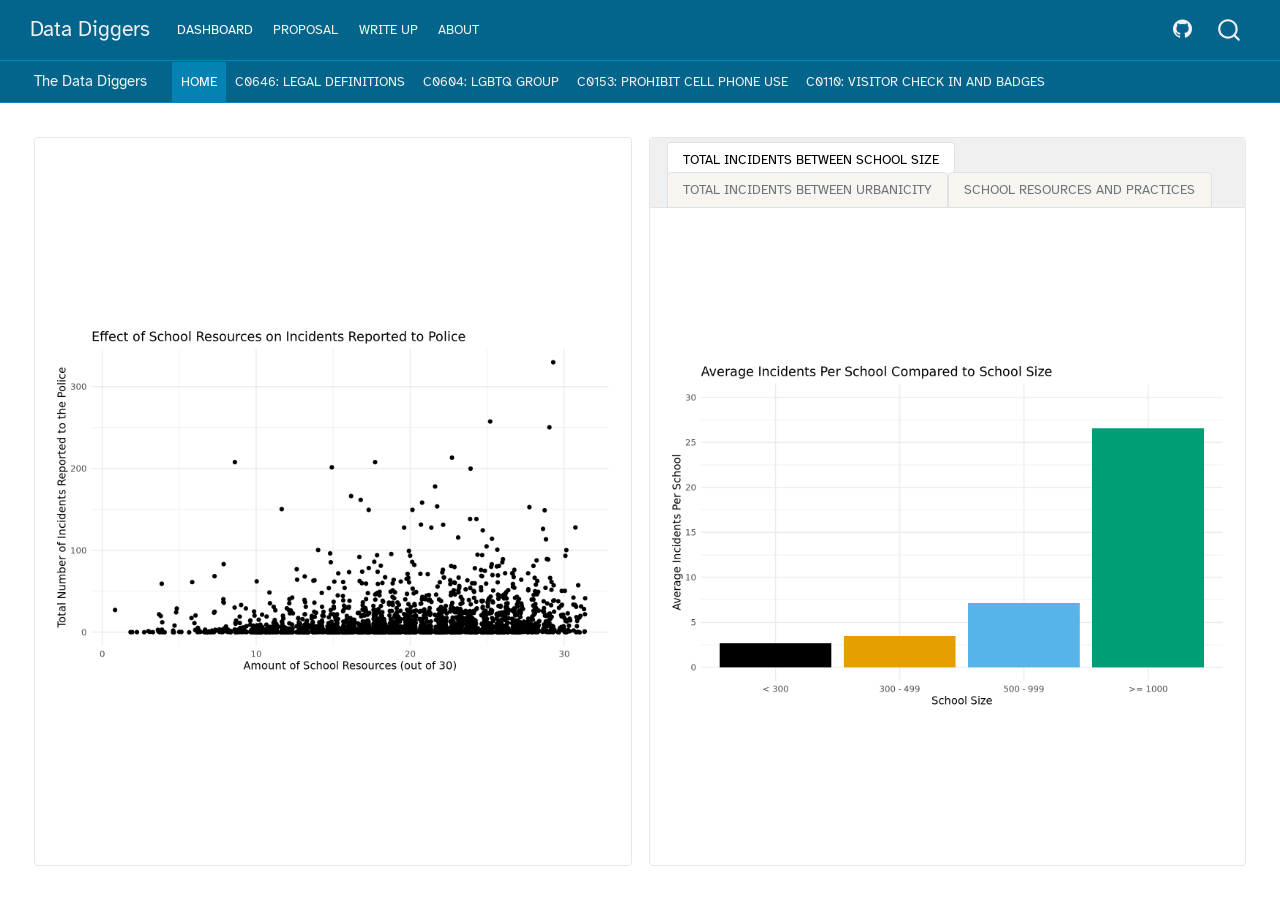
==== docs/index.html @ dee7648b "fixed the order of the colors in the urbanicity plots" ====
<!DOCTYPE html>
<html xmlns="http://www.w3.org/1999/xhtml" lang="en" xml:lang="en"><head>

<meta charset="utf-8">
<meta name="generator" content="quarto-1.4.514">

<meta name="viewport" content="width=device-width, initial-scale=1.0, user-scalable=yes">

<meta name="author" content="The Data Diggers">

<title>Data Diggers</title>
<style>
code{white-space: pre-wrap;}
span.smallcaps{font-variant: small-caps;}
div.columns{display: flex; gap: min(4vw, 1.5em);}
div.column{flex: auto; overflow-x: auto;}
div.hanging-indent{margin-left: 1.5em; text-indent: -1.5em;}
ul.task-list{list-style: none;}
ul.task-list li input[type="checkbox"] {
  width: 0.8em;
  margin: 0 0.8em 0.2em -1em; /* quarto-specific, see https://github.com/quarto-dev/quarto-cli/issues/4556 */ 
  vertical-align: middle;
}
</style>


<script src="site_libs/quarto-nav/quarto-nav.js"></script>
<script src="site_libs/quarto-nav/headroom.min.js"></script>
<script src="site_libs/clipboard/clipboard.min.js"></script>
<script src="site_libs/quarto-search/autocomplete.umd.js"></script>
<script src="site_libs/quarto-search/fuse.min.js"></script>
<script src="site_libs/quarto-search/quarto-search.js"></script>
<meta name="quarto:offset" content="./">
<script src="site_libs/quarto-html/quarto.js"></script>
<script src="site_libs/quarto-html/popper.min.js"></script>
<script src="site_libs/quarto-html/tippy.umd.min.js"></script>
<script src="site_libs/quarto-html/anchor.min.js"></script>
<link href="site_libs/quarto-html/tippy.css" rel="stylesheet">
<link href="site_libs/quarto-html/quarto-syntax-highlighting.css" rel="stylesheet" id="quarto-text-highlighting-styles">
<script src="site_libs/bootstrap/bootstrap.min.js"></script>
<link href="site_libs/bootstrap/bootstrap-icons.css" rel="stylesheet">
<link href="site_libs/bootstrap/bootstrap.min.css" rel="stylesheet" id="quarto-bootstrap" data-mode="light">
<script src="site_libs/quarto-dashboard/quarto-dashboard.js"></script>
<script src="site_libs/quarto-dashboard/stickythead.js"></script>
<script src="site_libs/quarto-dashboard/datatables.min.js" kdttablesentinel="true"></script>
<script src="site_libs/quarto-dashboard/pdfmake.min.js" kdttablesentinel="true"></script>
<script src="site_libs/quarto-dashboard/vfs_fonts.js" kdttablesentinel="true"></script>
<script src="site_libs/quarto-dashboard/web-components.js" type="module"></script>
<script src="site_libs/quarto-dashboard/components.js"></script>
<link href="site_libs/quarto-dashboard/datatables.min.css" rel="stylesheet" kdttablesentinel="true">
<script id="quarto-search-options" type="application/json">{
  "location": "navbar",
  "copy-button": false,
  "collapse-after": 3,
  "panel-placement": "end",
  "type": "overlay",
  "limit": 50,
  "keyboard-shortcut": [
    "f",
    "/",
    "s"
  ],
  "show-item-context": false,
  "language": {
    "search-no-results-text": "No results",
    "search-matching-documents-text": "matching documents",
    "search-copy-link-title": "Copy link to search",
    "search-hide-matches-text": "Hide additional matches",
    "search-more-match-text": "more match in this document",
    "search-more-matches-text": "more matches in this document",
    "search-clear-button-title": "Clear",
    "search-detached-cancel-button-title": "Cancel",
    "search-submit-button-title": "Submit",
    "search-label": "Search"
  }
}</script>
<script src="site_libs/htmlwidgets-1.6.3/htmlwidgets.js"></script>
<script src="site_libs/plotly-binding-4.10.3/plotly.js"></script>
<script src="site_libs/typedarray-0.1/typedarray.min.js"></script>
<script src="site_libs/jquery-3.5.1/jquery.min.js"></script>
<link href="site_libs/crosstalk-1.2.1/css/crosstalk.min.css" rel="stylesheet">
<script src="site_libs/crosstalk-1.2.1/js/crosstalk.min.js"></script>
<link href="site_libs/plotly-htmlwidgets-css-2.11.1/plotly-htmlwidgets.css" rel="stylesheet">
<script src="site_libs/plotly-main-2.11.1/plotly-latest.min.js"></script>


</head>

<body class="quarto-dashboard nav-fixed dashboard-fill fullcontent">


<div id="quarto-search-results"></div>
  <header id="quarto-header" class="headroom fixed-top">
    <nav class="navbar navbar-expand-lg " data-bs-theme="dark">
      <div class="navbar-container container-fluid">
      <div class="navbar-brand-container mx-auto">
    <a class="navbar-brand" href="./index.html">
    <span class="navbar-title">Data Diggers</span>
    </a>
  </div>
            <div id="quarto-search" class="" title="Search"></div>
          <button class="navbar-toggler" type="button" data-bs-toggle="collapse" data-bs-target="#navbarCollapse" aria-controls="navbarCollapse" aria-expanded="false" aria-label="Toggle navigation" onclick="if (window.quartoToggleHeadroom) { window.quartoToggleHeadroom(); }">
  <span class="navbar-toggler-icon"></span>
</button>
          <div class="collapse navbar-collapse" id="navbarCollapse">
            <ul class="navbar-nav navbar-nav-scroll me-auto">
  <li class="nav-item">
    <a class="nav-link active" href="./index.html" aria-current="page"> 
<span class="menu-text">Dashboard</span></a>
  </li>  
  <li class="nav-item">
    <a class="nav-link" href="./proposal.html"> 
<span class="menu-text">Proposal</span></a>
  </li>  
  <li class="nav-item">
    <a class="nav-link" href="./project.html"> 
<span class="menu-text">Write Up</span></a>
  </li>  
  <li class="nav-item">
    <a class="nav-link" href="./about.html"> 
<span class="menu-text">About</span></a>
  </li>  
</ul>
            <ul class="navbar-nav navbar-nav-scroll ms-auto">
  <li class="nav-item compact">
    <a class="nav-link" href="https://github.com/sta113-f23/project-2-data-diggers"> <i class="bi bi-github" role="img">
</i> 
<span class="menu-text"></span></a>
  </li>  
</ul>
          </div> <!-- /navcollapse -->
          <div class="quarto-navbar-tools">
</div>
      </div> <!-- /container-fluid -->
    </nav>
<header id="quarto-dashboard-header">
<nav class="navbar navbar-expand-md slim" data-bs-theme="dark">
  <div class="navbar-container container-fluid">
    <button class="navbar-toggler" type="button" data-bs-toggle="collapse" data-bs-target="#dashboard-collapse" aria-controls="dashboard-collapse" aria-expanded="false" aria-label="Toggle navigation">
      <span class="navbar-toggler-icon"></span>
    </button>    


    <div class="navbar-brand-container">       

      <div class="navbar-title">
        
        
        <div class="navbar-author">The Data Diggers</div>
      </div>
    </div>
<div id="dashboard-collapse" class="navbar-collapse collapse"><ul class="navbar-nav navbar-nav-scroll me-auto" role="tablist"><li class="nav-item" role="presentation"><a id="tab-home" class="nav-link active" data-bs-toggle="tab" role="tab" data-bs-target="#home" data-scrolling="false" href="#home" aria-controls="home" aria-selected="true"><span class="nav-link-text">Home</span></a></li><li class="nav-item" role="presentation"><a id="tab-c0646-legal-definitions" class="nav-link" data-bs-toggle="tab" role="tab" data-bs-target="#c0646-legal-definitions" data-scrolling="false" href="#c0646-legal-definitions" aria-controls="c0646-legal-definitions" aria-selected="false"><span class="nav-link-text">C0646: Legal Definitions</span></a></li><li class="nav-item" role="presentation"><a id="tab-c0604-lgbtq-group" class="nav-link" data-bs-toggle="tab" role="tab" data-bs-target="#c0604-lgbtq-group" data-scrolling="false" href="#c0604-lgbtq-group" aria-controls="c0604-lgbtq-group" aria-selected="false"><span class="nav-link-text">C0604: LGBTQ Group</span></a></li><li class="nav-item" role="presentation"><a id="tab-c0153-prohibit-cell-phone-use" class="nav-link" data-bs-toggle="tab" role="tab" data-bs-target="#c0153-prohibit-cell-phone-use" data-scrolling="false" href="#c0153-prohibit-cell-phone-use" aria-controls="c0153-prohibit-cell-phone-use" aria-selected="false"><span class="nav-link-text">C0153: Prohibit Cell Phone Use</span></a></li><li class="nav-item" role="presentation"><a id="tab-c0110-visitor-check-in-and-badges" class="nav-link" data-bs-toggle="tab" role="tab" data-bs-target="#c0110-visitor-check-in-and-badges" data-scrolling="false" href="#c0110-visitor-check-in-and-badges" aria-controls="c0110-visitor-check-in-and-badges" aria-selected="false"><span class="nav-link-text">C0110: Visitor Check in and Badges</span></a></li></ul></div></div>
</nav>
</header></header>
<!-- content -->
<div id="quarto-content" class="quarto-container page-layout-custom page-navbar quarto-dashboard-content bslib-gap-spacing html-fill-container bslib-page-fill quarto-dashboard-pages">
<!-- sidebar -->
<!-- margin-sidebar -->
<!-- main -->

<div class="bslib-grid-item html-fill-item tab-content bslib-grid" data-layout="fill" style="display: grid; grid-template-columns: minmax(3em, 1fr);
grid-auto-rows: minmax(0, 1fr);">
<div id="home" class="dashboard-page tab-pane show active html-fill-item html-fill-container" data-orientation="columns" aria-labelledby="tab-home">
<div class="html-fill-item html-fill-container bslib-grid" style="display: grid; grid-template-columns: minmax(3em, 1fr) minmax(3em, 1fr);
grid-auto-rows: minmax(0, 1fr);">
<div class="html-fill-item html-fill-container bslib-grid" style="display: grid; grid-template-rows: minmax(3em, 1fr); grid-auto-columns: minmax(0, 1fr);">
<div class="card cell html-fill-item html-fill-container bslib-card" data-bslib-card-init="" data-require-bs-caller="card()" data-full-screen="false">
<div class="card-body html-fill-item html-fill-container">
<div class="cell-output-display html-fill-item html-fill-container">
<img src="index_files/figure-html/scatter plot resources v. incidents all schools-1.png" class="img-fluid quarto-dashboard-img-contain" alt="The graph is a jittered scatter plot titled, “Effect of School Resources on Incidents Reported to Police.” The x axis is “Amount of School Resources (out of 30)” and the y axis is “Total Number of Incidents Reported to the Police.” The x-axis ranges from 0 to a little above 30, and the y axis ranges from 0 to about 350. The points are clustered close to the x axis, with most of the points being below 100 incidents reported to police, though there are some outliers above this line. Most notably, there is one point located at 29 resources and 325 incidents reported to police. There are also more points clustered between 10 and 30 school resources compared to below 10 and over 30 (the points above 30 are due to the degree of variability that results from jittering the points). There appears to be a slight positive trend, with incidents reported to police increasing as amount of school resources increases, though it is very slight and difficult to discern. The shape of the distribution is a very slight left skew.">
</div>
</div>
<bslib-tooltip placement="auto" bsoptions="[]" data-require-bs-version="5" data-require-bs-caller="tooltip()">
    <template>Expand</template>
    <span class="bslib-full-screen-enter badge rounded-pill">
        <svg xmlns="http://www.w3.org/2000/svg" viewbox="0 0 24 24" style="height:1em;width:1em;" aria-hidden="true" role="img"><path d="M20 5C20 4.4 19.6 4 19 4H13C12.4 4 12 3.6 12 3C12 2.4 12.4 2 13 2H21C21.6 2 22 2.4 22 3V11C22 11.6 21.6 12 21 12C20.4 12 20 11.6 20 11V5ZM4 19C4 19.6 4.4 20 5 20H11C11.6 20 12 20.4 12 21C12 21.6 11.6 22 11 22H3C2.4 22 2 21.6 2 21V13C2 12.4 2.4 12 3 12C3.6 12 4 12.4 4 13V19Z"></path></svg>
    </span>
</bslib-tooltip><script data-bslib-card-init="">bslib.Card.initializeAllCards();</script></div>
</div><div class="card tabset html-fill-item html-fill-container bslib-card" data-bslib-card-init="" data-require-bs-caller="card()" data-full-screen="false">
<div class="card-header dashboard-card-no-title bslib-navs-card-title">

<ul class="nav nav-tabs card-header-tabs" role="tablist" data-tabsetid="card-tabset-2"><li class="nav-item" role="presentation"><a href="#card-tabset-2-1" role="tab" data-toggle="tab" data-bs-toggle="tab" data-value="Total Incidents Between School Size" aria-selected="true" class="nav-link active">Total Incidents Between School Size</a></li><li class="nav-item" role="presentation"><a href="#card-tabset-2-2" role="tab" data-toggle="tab" data-bs-toggle="tab" data-value="Total Incidents Between Urbanicity" aria-selected="false" class="nav-link">Total Incidents Between Urbanicity</a></li><li class="nav-item" role="presentation"><a href="#card-tabset-2-3" role="tab" data-toggle="tab" data-bs-toggle="tab" data-value="School Resources and Practices" aria-selected="false" class="nav-link">School Resources and Practices</a></li></ul></div>



<div class="tab-content html-fill-item html-fill-container" data-tabset-id="card-tabset-2"><div class="tab-pane active show html-fill-item html-fill-container" role="tabpanel" id="card-tabset-2-1"><div class="card-body html-fill-item html-fill-container" data-title="Total Incidents Between School Size">
<div class="cell-output-display html-fill-item html-fill-container">
<img src="index_files/figure-html/Bar-graph-comparing-incidents-to-school-size-1.png" class="img-fluid quarto-dashboard-img-contain" alt="This graph is a bar plot titled &quot;Average Incidents Per School Compared to School Size&quot;. The x axis is &quot;School Size&quot; with four categories, each with their own bar: &quot;less than 300,&quot; &quot;300 - 499,&quot; &quot;500 - 999,&quot; and &quot;greater than or equal to 1000.&quot; The y axis is &quot;Average Incidents Per School,&quot; ranging from 0 to about 30. The furthest-left bar, the &quot;less than 300&quot; bar, is solid from 0 to about 2.5. The second bar from the left, the &quot;300 - 499&quot; bar, is solid from 0 to about 3. The third bar from the left, the &quot;500 - 999&quot; bar, is solid from 0 to about 7. The furthest-right bar, the &quot;greater than or equal to 1000&quot; bar is solid from 0 to about 27.">
</div>
</div></div><div class="tab-pane html-fill-item html-fill-container" role="tabpanel" id="card-tabset-2-2"><div class="card-body html-fill-item html-fill-container" data-title="Total Incidents Between Urbanicity">
<div class="cell-output-display html-fill-item html-fill-container">
<img src="index_files/figure-html/Bar-graph-comparing-incidents-to-urbanicity-1.png" class="img-fluid quarto-dashboard-img-contain" alt="This graph is a bar plot titled &quot;Average Incidents Per School Compared to School Urbanicity&quot;. The x axis is &quot;School Urbanicity&quot; with four categories, each with their own bar: &quot;City,&quot; &quot;Suburban,&quot; &quot;Town,&quot; and &quot;Rural.&quot; The y axis is &quot;Average Incidents Per School,&quot; ranging from 0 to about 30. The furthest-left bar, the &quot;City&quot; bar, is solid from 0 to about 14. The second bar from the left, the &quot;Suburban&quot; bar, is solid from 0 to about 13. The third bar from the left, the &quot;Town&quot; bar, is solid from 0 to a little above 10. The furthest-right bar, the &quot;Rural&quot; bar is solid from 0 to about 7.">
</div>
</div></div><div class="tab-pane html-fill-item html-fill-container" role="tabpanel" id="card-tabset-2-3"><div class="card-body html-fill-item html-fill-container" data-title="School Resources and Practices">
<div class="cell-output-display html-fill-item html-fill-container">
<div class="plotly html-widget html-fill-item html-fill-container" id="htmlwidget-237aad793451fef1e45c" style="width:100%;height:406px;"></div>
<script type="application/json" data-for="htmlwidget-237aad793451fef1e45c">{"x":{"visdat":{"11fe1139486bd":["function () ","plotlyVisDat"]},"cur_data":"11fe1139486bd","attrs":{"11fe1139486bd":{"x":{},"y":{},"text":{},"hoverinfo":"text","marker":{"color":{},"colorscale":"Blues"},"alpha_stroke":1,"sizes":[10,100],"spans":[1,20],"type":"bar"}},"layout":{"margin":{"b":40,"l":60,"t":25,"r":10},"title":"School Resources and Practices Impact on Incidents Reported to Police","xaxis":{"domain":[0,1],"automargin":true,"title":"School Resources and Practices","type":"category","categoryorder":"array","categoryarray":["C0110","C0112","C0114","C0116","C0120","C0121","C0122","C0125","C0129","C0134","C0136","C0138","C0139","C0140","C0141","C0142","C0143","C0144","C0146","C0150","C0153","C0155","C0157","C0158","C0161","C0162","C0163","C0165","C0166","C0167","C0169","C0170","C0174","C0175","C0176","C0177","C0179","C0181","C0183","C0186","C0190","C0192","C0196","C0198","C0204","C0206","C0208","C0210","C0212","C0214","C0216","C0218","C0265","C0266","C0267","C0268","C0269","C0270","C0271","C0272","C0273","C0274","C0276","C0277","C0278","C0600","C0604","C0606","C0608","C0610","C0612","C0614","C0616","C0618","C0621","C0622","C0624","C0626","C0628","C0630","C0632","C0636","C0638","C0640","C0642","C0644","C0646","C0648","C0650","C0661","C0667"]},"yaxis":{"domain":[0,1],"automargin":true,"title":"Slope"},"hovermode":"closest","showlegend":false},"source":"A","config":{"modeBarButtonsToAdd":["hoverclosest","hovercompare"],"showSendToCloud":false},"data":[{"x":["C0110","C0112","C0114","C0116","C0120","C0121","C0122","C0125","C0129","C0134","C0136","C0138","C0140","C0139","C0141","C0143","C0142","C0144","C0146","C0150","C0153","C0155","C0158","C0162","C0166","C0170","C0169","C0161","C0157","C0163","C0165","C0167","C0174","C0183","C0176","C0181","C0175","C0177","C0179","C0186","C0600","C0604","C0606","C0608","C0190","C0192","C0196","C0198","C0204","C0206","C0208","C0210","C0212","C0214","C0216","C0218","C0610","C0612","C0614","C0616","C0618","C0621","C0622","C0624","C0626","C0628","C0630","C0632","C0636","C0638","C0640","C0642","C0644","C0646","C0648","C0650","C0661","C0667","C0266","C0268","C0265","C0267","C0269","C0270","C0272","C0278","C0271","C0273","C0274","C0276","C0277"],"y":[-3.3668691832223816,-1.397978695326342,1.5042755731653841,6.9223910179154826,5.5923792209519281,0.10162008640761738,0.38471471486976588,5.3926841163146468,3.10914754148813,-2.554883943847349,0.54076999384254332,2.9600952257060857,0.10094253615951802,-0.66765359314992279,-1.1638254809796569,3.6089401658507221,5.4136634418915675,-0.66869858718602793,2.5937544012415823,0.20258159215807381,-3.7693381487649709,0.92324636936249516,0.9828019647213625,1.1661963836796494,1.8141177488224522,-0.50213313132738957,1.5064031185748636,-0.65068982417313959,-0.66569862778026057,0.94572122348608911,-0.13722340711816758,2.1171389710165229,-1.8020012834634898,-0.7738020329335481,-2.6028444791733065,0.22718638409237951,-0.28226096995771049,2.4715798671345892,-1.0487296030545865,-2.1489351310912186,2.132152941663104,9.0542360519560479,3.4325519275683951,6.2753511277332183,1.6054256238741895,-0.045955228494010437,0.56861208040897826,2.2520642457143305,-2.4958357575810455,2.3024546477479255,6.1815118752910729,2.5218428380542521,3.2899024421275684,2.1524971476861934,2.6892866076620305,2.7976961117939849,7.9806976290657268,8.347940605873502,8.5645443252970352,8.1996248153742055,4.5496806361740294,8.3660773061237492,7.6663482252313626,8.1760762402709641,6.9506963037097949,6.1526617110337627,8.8679905345160339,8.3807840971700749,8.1388953809172992,5.0873604459782609,6.5216405341707704,2.7215185594736853,8.1128488245548134,9.3574927652626823,8.6142858233994009,7.3360396667182739,3.319417095504837,2.4894111689124681,-0.39220562558987138,1.5348909923613838,0.35096960723585208,-0.81104149847696094,0.97559413797251393,0.55693405631333048,0.76893735011555531,1.7706832234258596,0.158881877329137,-0.53309320625460432,2.6754937190358108,-0.32764182657786572,0.52346435141880943],"text":["Variable:  C0110 <br>Slope:  -3.36686918322238","Variable:  C0112 <br>Slope:  -1.39797869532634","Variable:  C0114 <br>Slope:  1.50427557316538","Variable:  C0116 <br>Slope:  6.92239101791548","Variable:  C0120 <br>Slope:  5.59237922095193","Variable:  C0121 <br>Slope:  0.101620086407617","Variable:  C0122 <br>Slope:  0.384714714869766","Variable:  C0125 <br>Slope:  5.39268411631465","Variable:  C0129 <br>Slope:  3.10914754148813","Variable:  C0134 <br>Slope:  -2.55488394384735","Variable:  C0136 <br>Slope:  0.540769993842543","Variable:  C0138 <br>Slope:  2.96009522570609","Variable:  C0140 <br>Slope:  0.100942536159518","Variable:  C0139 <br>Slope:  -0.667653593149923","Variable:  C0141 <br>Slope:  -1.16382548097966","Variable:  C0143 <br>Slope:  3.60894016585072","Variable:  C0142 <br>Slope:  5.41366344189157","Variable:  C0144 <br>Slope:  -0.668698587186028","Variable:  C0146 <br>Slope:  2.59375440124158","Variable:  C0150 <br>Slope:  0.202581592158074","Variable:  C0153 <br>Slope:  -3.76933814876497","Variable:  C0155 <br>Slope:  0.923246369362495","Variable:  C0158 <br>Slope:  0.982801964721362","Variable:  C0162 <br>Slope:  1.16619638367965","Variable:  C0166 <br>Slope:  1.81411774882245","Variable:  C0170 <br>Slope:  -0.50213313132739","Variable:  C0169 <br>Slope:  1.50640311857486","Variable:  C0161 <br>Slope:  -0.65068982417314","Variable:  C0157 <br>Slope:  -0.665698627780261","Variable:  C0163 <br>Slope:  0.945721223486089","Variable:  C0165 <br>Slope:  -0.137223407118168","Variable:  C0167 <br>Slope:  2.11713897101652","Variable:  C0174 <br>Slope:  -1.80200128346349","Variable:  C0183 <br>Slope:  -0.773802032933548","Variable:  C0176 <br>Slope:  -2.60284447917331","Variable:  C0181 <br>Slope:  0.22718638409238","Variable:  C0175 <br>Slope:  -0.28226096995771","Variable:  C0177 <br>Slope:  2.47157986713459","Variable:  C0179 <br>Slope:  -1.04872960305459","Variable:  C0186 <br>Slope:  -2.14893513109122","Variable:  C0600 <br>Slope:  2.1321529416631","Variable:  C0604 <br>Slope:  9.05423605195605","Variable:  C0606 <br>Slope:  3.4325519275684","Variable:  C0608 <br>Slope:  6.27535112773322","Variable:  C0190 <br>Slope:  1.60542562387419","Variable:  C0192 <br>Slope:  -0.0459552284940104","Variable:  C0196 <br>Slope:  0.568612080408978","Variable:  C0198 <br>Slope:  2.25206424571433","Variable:  C0204 <br>Slope:  -2.49583575758105","Variable:  C0206 <br>Slope:  2.30245464774793","Variable:  C0208 <br>Slope:  6.18151187529107","Variable:  C0210 <br>Slope:  2.52184283805425","Variable:  C0212 <br>Slope:  3.28990244212757","Variable:  C0214 <br>Slope:  2.15249714768619","Variable:  C0216 <br>Slope:  2.68928660766203","Variable:  C0218 <br>Slope:  2.79769611179398","Variable:  C0610 <br>Slope:  7.98069762906573","Variable:  C0612 <br>Slope:  8.3479406058735","Variable:  C0614 <br>Slope:  8.56454432529704","Variable:  C0616 <br>Slope:  8.19962481537421","Variable:  C0618 <br>Slope:  4.54968063617403","Variable:  C0621 <br>Slope:  8.36607730612375","Variable:  C0622 <br>Slope:  7.66634822523136","Variable:  C0624 <br>Slope:  8.17607624027096","Variable:  C0626 <br>Slope:  6.95069630370979","Variable:  C0628 <br>Slope:  6.15266171103376","Variable:  C0630 <br>Slope:  8.86799053451603","Variable:  C0632 <br>Slope:  8.38078409717007","Variable:  C0636 <br>Slope:  8.1388953809173","Variable:  C0638 <br>Slope:  5.08736044597826","Variable:  C0640 <br>Slope:  6.52164053417077","Variable:  C0642 <br>Slope:  2.72151855947369","Variable:  C0644 <br>Slope:  8.11284882455481","Variable:  C0646 <br>Slope:  9.35749276526268","Variable:  C0648 <br>Slope:  8.6142858233994","Variable:  C0650 <br>Slope:  7.33603966671827","Variable:  C0661 <br>Slope:  3.31941709550484","Variable:  C0667 <br>Slope:  2.48941116891247","Variable:  C0266 <br>Slope:  -0.392205625589871","Variable:  C0268 <br>Slope:  1.53489099236138","Variable:  C0265 <br>Slope:  0.350969607235852","Variable:  C0267 <br>Slope:  -0.811041498476961","Variable:  C0269 <br>Slope:  0.975594137972514","Variable:  C0270 <br>Slope:  0.55693405631333","Variable:  C0272 <br>Slope:  0.768937350115555","Variable:  C0278 <br>Slope:  1.77068322342586","Variable:  C0271 <br>Slope:  0.158881877329137","Variable:  C0273 <br>Slope:  -0.533093206254604","Variable:  C0274 <br>Slope:  2.67549371903581","Variable:  C0276 <br>Slope:  -0.327641826577866","Variable:  C0277 <br>Slope:  0.523464351418809"],"hoverinfo":["text","text","text","text","text","text","text","text","text","text","text","text","text","text","text","text","text","text","text","text","text","text","text","text","text","text","text","text","text","text","text","text","text","text","text","text","text","text","text","text","text","text","text","text","text","text","text","text","text","text","text","text","text","text","text","text","text","text","text","text","text","text","text","text","text","text","text","text","text","text","text","text","text","text","text","text","text","text","text","text","text","text","text","text","text","text","text","text","text","text","text"],"marker":{"color":[0.12879729937828838,0.12831194552572575,0.12911930627225793,0.1308072770342974,0.13203234330399377,0.12812183669942298,0.12817007645890915,0.14063305826394354,0.13014178927941794,0.12967117602415376,0.12824668068209868,0.13164492971521077,0.12811845706596597,0.12829029985929694,0.12860683331756015,0.13366108000729554,0.134143525187712,0.1282782146979019,0.1292608498491325,0.12812938468515009,0.13389064868016115,0.12821250410984028,0.12821682765186293,0.12872278491312439,0.12848566861954586,0.12820975913626972,0.12849971546270442,0.12830501022054305,0.12821604133038256,0.12821807674092831,0.12811868016939043,0.12919725607893415,0.12849297056110437,0.1282476487179961,0.12878310817845498,0.12812446629080393,0.12815285046461172,0.12922402326803201,0.12858278988982499,0.12922977424340568,0.13010715679275048,0.15625333685299586,0.13278869204123203,0.14288911347030089,0.12926002743997539,0.12811852441941887,0.16932551808769525,0.15930694204250212,0.13056026950296443,0.1301711975907949,0.14457273388048525,0.1295901476999328,0.13223849235872628,0.13016261634563117,0.13092650755094065,0.13108530638348861,0.15068100303557563,0.15345705944034771,0.15580251713346341,0.15412269458663119,0.13593243420082476,0.15398122406907427,0.15241746175592133,0.15284277822835945,0.14316180404589135,0.14374046850343197,0.15847278795450828,0.15626571859902311,0.15427691447090475,0.13870510805230069,0.14527695912711205,0.13046918037706723,0.15420263035540338,0.1621600946137049,0.15292965543226697,0.15005263222898887,0.13287119253232657,0.13077777571819016,0.12814836315143593,0.12887614832227604,0.12816006186305029,0.12828255045738529,0.12853206296238598,0.12813969509261605,0.12837963025977689,0.12922908277911194,0.12812810984118636,0.12820635175431877,0.13122628871301745,0.12814585784509172,0.12821118898576306],"colorscale":"Blues","line":{"color":"rgba(31,119,180,1)"}},"type":"bar","error_y":{"color":"rgba(31,119,180,1)"},"error_x":{"color":"rgba(31,119,180,1)"},"xaxis":"x","yaxis":"y","frame":null}],"highlight":{"on":"plotly_click","persistent":false,"dynamic":false,"selectize":false,"opacityDim":0.20000000000000001,"selected":{"opacity":1},"debounce":0},"shinyEvents":["plotly_hover","plotly_click","plotly_selected","plotly_relayout","plotly_brushed","plotly_brushing","plotly_clickannotation","plotly_doubleclick","plotly_deselect","plotly_afterplot","plotly_sunburstclick"],"base_url":"https://plot.ly"},"evals":[],"jsHooks":[]}</script>
</div>
</div></div></div><bslib-tooltip placement="auto" bsoptions="[]" data-require-bs-version="5" data-require-bs-caller="tooltip()">
    <template>Expand</template>
    <span class="bslib-full-screen-enter badge rounded-pill">
        <svg xmlns="http://www.w3.org/2000/svg" viewbox="0 0 24 24" style="height:1em;width:1em;" aria-hidden="true" role="img"><path d="M20 5C20 4.4 19.6 4 19 4H13C12.4 4 12 3.6 12 3C12 2.4 12.4 2 13 2H21C21.6 2 22 2.4 22 3V11C22 11.6 21.6 12 21 12C20.4 12 20 11.6 20 11V5ZM4 19C4 19.6 4.4 20 5 20H11C11.6 20 12 20.4 12 21C12 21.6 11.6 22 11 22H3C2.4 22 2 21.6 2 21V13C2 12.4 2.4 12 3 12C3.6 12 4 12.4 4 13V19Z"></path></svg>
    </span>
</bslib-tooltip><script data-bslib-card-init="">bslib.Card.initializeAllCards();</script></div>
</div>
</div><div id="c0646-legal-definitions" class="dashboard-page tab-pane grid-skip html-fill-item html-fill-container" data-orientation="columns" aria-labelledby="tab-c0646-legal-definitions">
<div class="html-fill-item html-fill-container bslib-grid" style="display: grid; grid-template-columns: minmax(3em, 1fr) minmax(3em, 1fr);
grid-auto-rows: minmax(0, 1fr);">
<div class="html-fill-item html-fill-container bslib-grid" style="display: grid; grid-template-rows: minmax(3em, 1fr); grid-auto-columns: minmax(0, 1fr);">
<div class="card cell html-fill-item html-fill-container bslib-card" data-bslib-card-init="" data-require-bs-caller="card()" data-full-screen="false">
<div class="card-body html-fill-item html-fill-container">
<div class="cell-output-display html-fill-item html-fill-container">
<img src="index_files/figure-html/Legal-Def-Vary-with-Incidents-1.png" class="img-fluid quarto-dashboard-img-contain" alt="The graph is a bar plot titled, “Sworn Law Enforcement Officers Participating in Providing Legal Definitions Versus Average Incidents Reported to Police in Schools.” The x axis is “Presence of Sworn Law Enforcement Officers Participating in Providing Legal Definitions” with the left bar labeled “No” and the right bar labeled “Yes.” The y axis is “Average Incidents Reported to the Police per School” and ranges from 0 to about 25. The left bar, the “No” bar, is filled in to about 4, and the right bar, the “Yes” bar, is filled in to about 18.">
</div>
</div>
<bslib-tooltip placement="auto" bsoptions="[]" data-require-bs-version="5" data-require-bs-caller="tooltip()">
    <template>Expand</template>
    <span class="bslib-full-screen-enter badge rounded-pill">
        <svg xmlns="http://www.w3.org/2000/svg" viewbox="0 0 24 24" style="height:1em;width:1em;" aria-hidden="true" role="img"><path d="M20 5C20 4.4 19.6 4 19 4H13C12.4 4 12 3.6 12 3C12 2.4 12.4 2 13 2H21C21.6 2 22 2.4 22 3V11C22 11.6 21.6 12 21 12C20.4 12 20 11.6 20 11V5ZM4 19C4 19.6 4.4 20 5 20H11C11.6 20 12 20.4 12 21C12 21.6 11.6 22 11 22H3C2.4 22 2 21.6 2 21V13C2 12.4 2.4 12 3 12C3.6 12 4 12.4 4 13V19Z"></path></svg>
    </span>
</bslib-tooltip><script data-bslib-card-init="">bslib.Card.initializeAllCards();</script></div>
</div><div class="html-fill-item html-fill-container bslib-grid" style="display: grid; grid-template-rows: minmax(3em, 1fr); grid-auto-columns: minmax(0, 1fr);">
<div class="card cell html-fill-item html-fill-container bslib-card" data-title="Urbanicity" data-bslib-card-init="" data-require-bs-caller="card()" data-full-screen="false">
<div class="card-header"><div class="card-title">Urbanicity</div></div>
<div class="card-body html-fill-item html-fill-container">
<div class="cell-output-display html-fill-item html-fill-container">
<img src="index_files/figure-html/Law-Officers-Legal-Def-Vary-with-Urbanicity-1.png" class="img-fluid quarto-dashboard-img-contain" alt="The graph is a segmented horizontal bar plot titled, “Sworn Law Enforcement Officers Participating in Providing Legal Definitions Versus School Urbanicity.” The x axis is “Quantity of Schools” and ranges from 0.00 to 1.00. The y axis is &quot;Presence of Sworn Law Enforcement Officers Participating in Providing Legal Definitions,&quot; with one bar for &quot;Yes&quot; and one bar for &quot;No.&quot; Color is used in this plot to represent &quot;School Urbanicity,&quot; with one color representing &quot;City,&quot; one representing &quot;Suburban,&quot; one representing &quot;Town,&quot; and one representing &quot;Rural.&quot; The &quot;Yes&quot; bar shows the breakdown of City, Suburban, Town, and Rural schools with sworn law enforcement officers participating in providing legal definitions, while the &quot;No&quot; bar shows the breakdown of schools that do not have these officers participating. For the &quot;Yes&quot; bar, the &quot;Rural&quot; portion of the bar goes from 0.00 to about 0.22, the &quot;Town&quot; portion goes from about 0.22 to about 0.37, the &quot;Suburban&quot; portion goes from about 0.37 to about 0.78, and the &quot;City&quot; portion goes from about 0.78 to 1.00. For the &quot;No&quot; bar, the &quot;Rural&quot; portion of the bar goes from 0.00 to about 0.24, the &quot;Town&quot; portion goes from about 0.24 to about 0.35, the &quot;Suburban&quot; portion goes from about 0.35 to about 0.70, and the &quot;City&quot; portion goes from about 0.70 to 1.00.">
</div>
</div>
<bslib-tooltip placement="auto" bsoptions="[]" data-require-bs-version="5" data-require-bs-caller="tooltip()">
    <template>Expand</template>
    <span class="bslib-full-screen-enter badge rounded-pill">
        <svg xmlns="http://www.w3.org/2000/svg" viewbox="0 0 24 24" style="height:1em;width:1em;" aria-hidden="true" role="img"><path d="M20 5C20 4.4 19.6 4 19 4H13C12.4 4 12 3.6 12 3C12 2.4 12.4 2 13 2H21C21.6 2 22 2.4 22 3V11C22 11.6 21.6 12 21 12C20.4 12 20 11.6 20 11V5ZM4 19C4 19.6 4.4 20 5 20H11C11.6 20 12 20.4 12 21C12 21.6 11.6 22 11 22H3C2.4 22 2 21.6 2 21V13C2 12.4 2.4 12 3 12C3.6 12 4 12.4 4 13V19Z"></path></svg>
    </span>
</bslib-tooltip><script data-bslib-card-init="">bslib.Card.initializeAllCards();</script></div>
</div>
</div>
</div><div id="c0604-lgbtq-group" class="dashboard-page tab-pane grid-skip html-fill-item html-fill-container" data-orientation="columns" aria-labelledby="tab-c0604-lgbtq-group">
<div class="html-fill-item html-fill-container bslib-grid" style="display: grid; grid-template-columns: minmax(3em, 1fr) minmax(3em, 1fr);
grid-auto-rows: minmax(0, 1fr);">
<div class="html-fill-item html-fill-container bslib-grid" style="display: grid; grid-template-rows: minmax(3em, 1fr); grid-auto-columns: minmax(0, 1fr);">
<div class="card cell html-fill-item html-fill-container bslib-card" data-bslib-card-init="" data-require-bs-caller="card()" data-full-screen="false">
<div class="card-body html-fill-item html-fill-container">
<div class="cell-output-display html-fill-item html-fill-container">
<img src="index_files/figure-html/LGBTQ-support-vary-with-incidents-1.png" class="img-fluid quarto-dashboard-img-contain" alt="The graph is a bar plot titled, “Presence of LGBTQ Acceptance Group Versus Average Incidents Reported to Police In Schools.” The x axis is “Presence of LGBTQ Acceptance Group” with the left bar labeled “No” and the right bar labeled “Yes.” The y axis is &quot;Average Incidents Reported to the Police per School” and ranges from 0 to about 25. The left bar, the “No” bar, is filled in to about 7, and the right bar, the “Yes” bar, is filled in to about 21.5.">
</div>
</div>
<bslib-tooltip placement="auto" bsoptions="[]" data-require-bs-version="5" data-require-bs-caller="tooltip()">
    <template>Expand</template>
    <span class="bslib-full-screen-enter badge rounded-pill">
        <svg xmlns="http://www.w3.org/2000/svg" viewbox="0 0 24 24" style="height:1em;width:1em;" aria-hidden="true" role="img"><path d="M20 5C20 4.4 19.6 4 19 4H13C12.4 4 12 3.6 12 3C12 2.4 12.4 2 13 2H21C21.6 2 22 2.4 22 3V11C22 11.6 21.6 12 21 12C20.4 12 20 11.6 20 11V5ZM4 19C4 19.6 4.4 20 5 20H11C11.6 20 12 20.4 12 21C12 21.6 11.6 22 11 22H3C2.4 22 2 21.6 2 21V13C2 12.4 2.4 12 3 12C3.6 12 4 12.4 4 13V19Z"></path></svg>
    </span>
</bslib-tooltip><script data-bslib-card-init="">bslib.Card.initializeAllCards();</script></div>
</div><div class="html-fill-item html-fill-container bslib-grid" style="display: grid; grid-template-rows: minmax(3em, 1fr); grid-auto-columns: minmax(0, 1fr);">
<div class="card cell html-fill-item html-fill-container bslib-card" data-title="Urbanicity" data-bslib-card-init="" data-require-bs-caller="card()" data-full-screen="false">
<div class="card-header"><div class="card-title">Urbanicity</div></div>
<div class="card-body html-fill-item html-fill-container">
<div class="cell-output-display html-fill-item html-fill-container">
<img src="index_files/figure-html/LGTBQ-support-vary-with-urbanicity-1.png" class="img-fluid quarto-dashboard-img-contain" alt="The graph is a segmented horizontal bar plot titled, “Presence of LGBTQ Acceptance Group Versus School Urbanicity.” The x axis is “Quantity of Schools” and ranges from 0.00 to 1.00. The y axis is &quot;Presence of LGBTQ Acceptance Group,&quot; with one bar for &quot;Yes&quot; and one bar for &quot;No.&quot; Color is used in this plot to represent &quot;School Urbanicity,&quot; with one color representing &quot;City,&quot; one representing &quot;Suburban,&quot; one representing &quot;Town,&quot; and one representing &quot;Rural.&quot; The &quot;Yes&quot; bar shows the breakdown of City, Suburban, Town, and Rural schools with sworn law enforcement officers participating in providing legal definitions, while the &quot;No&quot; bar shows the breakdown of schools that do not have these officers participating. For the &quot;Yes&quot; bar, the &quot;Rural&quot; portion of the bar goes from 0.00 to about 0.15, the &quot;Town&quot; portion goes from about 0.15 to about 0.20, the &quot;Suburban&quot; portion goes from about 0.20 to about 0.69, and the &quot;City&quot; portion goes from about 0.69 to 1.00. For the &quot;No&quot; bar, the &quot;Rural&quot; portion of the bar goes from 0.00 to about 0.28, the &quot;Town&quot; portion goes from about 0.28 to about 0.43, the &quot;Suburban&quot; portion goes from about 0.43 to about 0.77, and the &quot;City&quot; portion goes from about 0.77 to 1.00.">
</div>
</div>
<bslib-tooltip placement="auto" bsoptions="[]" data-require-bs-version="5" data-require-bs-caller="tooltip()">
    <template>Expand</template>
    <span class="bslib-full-screen-enter badge rounded-pill">
        <svg xmlns="http://www.w3.org/2000/svg" viewbox="0 0 24 24" style="height:1em;width:1em;" aria-hidden="true" role="img"><path d="M20 5C20 4.4 19.6 4 19 4H13C12.4 4 12 3.6 12 3C12 2.4 12.4 2 13 2H21C21.6 2 22 2.4 22 3V11C22 11.6 21.6 12 21 12C20.4 12 20 11.6 20 11V5ZM4 19C4 19.6 4.4 20 5 20H11C11.6 20 12 20.4 12 21C12 21.6 11.6 22 11 22H3C2.4 22 2 21.6 2 21V13C2 12.4 2.4 12 3 12C3.6 12 4 12.4 4 13V19Z"></path></svg>
    </span>
</bslib-tooltip><script data-bslib-card-init="">bslib.Card.initializeAllCards();</script></div>
</div>
</div>
</div><div id="c0153-prohibit-cell-phone-use" class="dashboard-page tab-pane grid-skip html-fill-item html-fill-container" data-orientation="columns" aria-labelledby="tab-c0153-prohibit-cell-phone-use">
<div class="html-fill-item html-fill-container bslib-grid" style="display: grid; grid-template-columns: minmax(3em, 1fr) minmax(3em, 1fr);
grid-auto-rows: minmax(0, 1fr);">
<div class="html-fill-item html-fill-container bslib-grid" style="display: grid; grid-template-rows: minmax(3em, 1fr); grid-auto-columns: minmax(0, 1fr);">
<div class="card cell html-fill-item html-fill-container bslib-card" data-bslib-card-init="" data-require-bs-caller="card()" data-full-screen="false">
<div class="card-body html-fill-item html-fill-container">
<div class="cell-output-display html-fill-item html-fill-container">
<img src="index_files/figure-html/Cell-Phones-Prohibited-Vary-with-Incidents-1.png" class="img-fluid quarto-dashboard-img-contain" alt="The graph is a bar plot titled, “Non-Academic Use of Cell Phones Prohibited During School Hours Versus Average Incidents Reported to Police In Schools.” The x axis is “Prohibited Non-Academic Use of Cell Phones During School Hours” with the left bar labeled “No” and the right bar labeled “Yes.” The y axis is &quot;Average Incidents Reported to the Police per School” and ranges from 0 to about 20. The left bar, the “No” bar, is filled in to about 16, and the right bar, the “Yes” bar, is filled in to about 9.5.">
</div>
</div>
<bslib-tooltip placement="auto" bsoptions="[]" data-require-bs-version="5" data-require-bs-caller="tooltip()">
    <template>Expand</template>
    <span class="bslib-full-screen-enter badge rounded-pill">
        <svg xmlns="http://www.w3.org/2000/svg" viewbox="0 0 24 24" style="height:1em;width:1em;" aria-hidden="true" role="img"><path d="M20 5C20 4.4 19.6 4 19 4H13C12.4 4 12 3.6 12 3C12 2.4 12.4 2 13 2H21C21.6 2 22 2.4 22 3V11C22 11.6 21.6 12 21 12C20.4 12 20 11.6 20 11V5ZM4 19C4 19.6 4.4 20 5 20H11C11.6 20 12 20.4 12 21C12 21.6 11.6 22 11 22H3C2.4 22 2 21.6 2 21V13C2 12.4 2.4 12 3 12C3.6 12 4 12.4 4 13V19Z"></path></svg>
    </span>
</bslib-tooltip><script data-bslib-card-init="">bslib.Card.initializeAllCards();</script></div>
</div><div class="html-fill-item html-fill-container bslib-grid" style="display: grid; grid-template-rows: minmax(3em, 1fr); grid-auto-columns: minmax(0, 1fr);">
<div class="card cell html-fill-item html-fill-container bslib-card" data-title="Urbanicity" data-bslib-card-init="" data-require-bs-caller="card()" data-full-screen="false">
<div class="card-header"><div class="card-title">Urbanicity</div></div>
<div class="card-body html-fill-item html-fill-container">
<div class="cell-output-display html-fill-item html-fill-container">
<img src="index_files/figure-html/Cell-Phones-Prohibited-Vary-with-Urbanicity-1.png" class="img-fluid quarto-dashboard-img-contain" alt="The graph is a segmented horizontal bar plot titled, “Non-Academic Use of Cell Phones Prohibited During School Hours Versus School Urbanicity.” The x axis is “Quantity of Schools” and ranges from 0.00 to 1.00. The y axis is &quot;Prohibited Non-Academic Use of Cell Phones During School Hours,&quot; with one bar for &quot;Yes&quot; and one bar for &quot;No.&quot; Color is used in this plot to represent &quot;School Urbanicity,&quot; with one color representing &quot;City,&quot; one representing &quot;Suburban,&quot; one representing &quot;Town,&quot; and one representing &quot;Rural.&quot; The &quot;Yes&quot; bar shows the breakdown of City, Suburban, Town, and Rural schools with sworn law enforcement officers participating in providing legal definitions, while the &quot;No&quot; bar shows the breakdown of schools that do not have these officers participating. For the &quot;Yes&quot; bar, the &quot;Rural&quot; portion of the bar goes from 0.00 to about 0.21, the &quot;Town&quot; portion goes from about 0.21 to about 0.36, the &quot;Suburban&quot; portion goes from about 0.36 to about 0.71, and the &quot;City&quot; portion goes from about 0.71 to 1.00. For the &quot;No&quot; bar, the &quot;Rural&quot; portion of the bar goes from 0.00 to about 0.20, the &quot;Town&quot; portion goes from about 0.20 to about 0.35, the &quot;Suburban&quot; portion goes from about 0.35 to about 0.76, and the &quot;City&quot; portion goes from about 0.76 to 1.00.">
</div>
</div>
<bslib-tooltip placement="auto" bsoptions="[]" data-require-bs-version="5" data-require-bs-caller="tooltip()">
    <template>Expand</template>
    <span class="bslib-full-screen-enter badge rounded-pill">
        <svg xmlns="http://www.w3.org/2000/svg" viewbox="0 0 24 24" style="height:1em;width:1em;" aria-hidden="true" role="img"><path d="M20 5C20 4.4 19.6 4 19 4H13C12.4 4 12 3.6 12 3C12 2.4 12.4 2 13 2H21C21.6 2 22 2.4 22 3V11C22 11.6 21.6 12 21 12C20.4 12 20 11.6 20 11V5ZM4 19C4 19.6 4.4 20 5 20H11C11.6 20 12 20.4 12 21C12 21.6 11.6 22 11 22H3C2.4 22 2 21.6 2 21V13C2 12.4 2.4 12 3 12C3.6 12 4 12.4 4 13V19Z"></path></svg>
    </span>
</bslib-tooltip><script data-bslib-card-init="">bslib.Card.initializeAllCards();</script></div>
</div>
</div>
</div><div id="c0110-visitor-check-in-and-badges" class="dashboard-page tab-pane grid-skip html-fill-item html-fill-container" data-orientation="columns" aria-labelledby="tab-c0110-visitor-check-in-and-badges">
<div class="html-fill-item html-fill-container bslib-grid" style="display: grid; grid-template-columns: minmax(3em, 1fr) minmax(3em, 1fr);
grid-auto-rows: minmax(0, 1fr);">
<div class="html-fill-item html-fill-container bslib-grid" style="display: grid; grid-template-rows: minmax(3em, 1fr); grid-auto-columns: minmax(0, 1fr);">
<div class="card cell html-fill-item html-fill-container bslib-card" data-bslib-card-init="" data-require-bs-caller="card()" data-full-screen="false">
<div class="card-body html-fill-item html-fill-container">
<div class="cell-output-display html-fill-item html-fill-container">
<img src="index_files/figure-html/Visitor-Check-In-Vary-with-Incidents-1.png" class="img-fluid quarto-dashboard-img-contain" alt="The graph is a bar plot titled, “Required Visitor Check In and Badges Versus Average Incidents Reported to Police In Schools.” The x axis is “Required Visitor Check In and Badges” with the left bar labeled “No” and the right bar labeled “Yes.” The y axis is &quot;Average Incidents Reported to the Police per School” and ranges from 0 to about 20. The left bar, the “No” bar, is filled in to about 7, and the right bar, the “Yes” bar, is filled in to about 12.">
</div>
</div>
<bslib-tooltip placement="auto" bsoptions="[]" data-require-bs-version="5" data-require-bs-caller="tooltip()">
    <template>Expand</template>
    <span class="bslib-full-screen-enter badge rounded-pill">
        <svg xmlns="http://www.w3.org/2000/svg" viewbox="0 0 24 24" style="height:1em;width:1em;" aria-hidden="true" role="img"><path d="M20 5C20 4.4 19.6 4 19 4H13C12.4 4 12 3.6 12 3C12 2.4 12.4 2 13 2H21C21.6 2 22 2.4 22 3V11C22 11.6 21.6 12 21 12C20.4 12 20 11.6 20 11V5ZM4 19C4 19.6 4.4 20 5 20H11C11.6 20 12 20.4 12 21C12 21.6 11.6 22 11 22H3C2.4 22 2 21.6 2 21V13C2 12.4 2.4 12 3 12C3.6 12 4 12.4 4 13V19Z"></path></svg>
    </span>
</bslib-tooltip><script data-bslib-card-init="">bslib.Card.initializeAllCards();</script></div>
</div><div class="html-fill-item html-fill-container bslib-grid" style="display: grid; grid-template-rows: minmax(3em, 1fr); grid-auto-columns: minmax(0, 1fr);">
<div class="card cell html-fill-item html-fill-container bslib-card" data-title="Urbanicity" data-bslib-card-init="" data-require-bs-caller="card()" data-full-screen="false">
<div class="card-header"><div class="card-title">Urbanicity</div></div>
<div class="card-body html-fill-item html-fill-container">
<div class="cell-output-display html-fill-item html-fill-container">
<img src="index_files/figure-html/Visitor-Check-In-Vary-with-urbanicity-1.png" class="img-fluid quarto-dashboard-img-contain" alt="The graph is a segmented horizontal bar plot titled, “Required Visitor Check In and Badges Versus School Urbanicity.” The x axis is “Quantity of Schools” and ranges from 0.00 to 1.00. The y axis is &quot;Required Visitor Check In and Badges,&quot; with one bar for &quot;Yes&quot; and one bar for &quot;No.&quot; Color is used in this plot to represent &quot;School Urbanicity,&quot; with one color representing &quot;City,&quot; one representing &quot;Suburban,&quot; one representing &quot;Town,&quot; and one representing &quot;Rural.&quot; The &quot;Yes&quot; bar shows the breakdown of City, Suburban, Town, and Rural schools with sworn law enforcement officers participating in providing legal definitions, while the &quot;No&quot; bar shows the breakdown of schools that do not have these officers participating. For the &quot;Yes&quot; bar, the &quot;Rural&quot; portion of the bar goes from 0.00 to about 0.20, the &quot;Town&quot; portion goes from about 0.20 to about 0.34, the &quot;Suburban&quot; portion goes from about 0.34 to about 0.73, and the &quot;City&quot; portion goes from about 0.73 to 1.00. For the &quot;No&quot; bar, the &quot;Rural&quot; portion of the bar goes from 0.00 to about 0.42, the &quot;Town&quot; portion goes from about 0.42 to about 0.57, the &quot;Suburban&quot; portion goes from about 0.57 to about 0.70, and the &quot;City&quot; portion goes from about 0.70 to 1.00.">
</div>
</div>
<bslib-tooltip placement="auto" bsoptions="[]" data-require-bs-version="5" data-require-bs-caller="tooltip()">
    <template>Expand</template>
    <span class="bslib-full-screen-enter badge rounded-pill">
        <svg xmlns="http://www.w3.org/2000/svg" viewbox="0 0 24 24" style="height:1em;width:1em;" aria-hidden="true" role="img"><path d="M20 5C20 4.4 19.6 4 19 4H13C12.4 4 12 3.6 12 3C12 2.4 12.4 2 13 2H21C21.6 2 22 2.4 22 3V11C22 11.6 21.6 12 21 12C20.4 12 20 11.6 20 11V5ZM4 19C4 19.6 4.4 20 5 20H11C11.6 20 12 20.4 12 21C12 21.6 11.6 22 11 22H3C2.4 22 2 21.6 2 21V13C2 12.4 2.4 12 3 12C3.6 12 4 12.4 4 13V19Z"></path></svg>
    </span>
</bslib-tooltip><script data-bslib-card-init="">bslib.Card.initializeAllCards();</script></div>


<div id="3ade8a4a-fb1d-4a6c-8409-ac45482d5fc9" class="hidden html-fill-item html-fill-container">

</div>
</div>
</div>
</div>
</div>


<script id="quarto-html-after-body" type="application/javascript">
window.document.addEventListener("DOMContentLoaded", function (event) {
  const toggleBodyColorMode = (bsSheetEl) => {
    const mode = bsSheetEl.getAttribute("data-mode");
    const bodyEl = window.document.querySelector("body");
    if (mode === "dark") {
      bodyEl.classList.add("quarto-dark");
      bodyEl.classList.remove("quarto-light");
    } else {
      bodyEl.classList.add("quarto-light");
      bodyEl.classList.remove("quarto-dark");
    }
  }
  const toggleBodyColorPrimary = () => {
    const bsSheetEl = window.document.querySelector("link#quarto-bootstrap");
    if (bsSheetEl) {
      toggleBodyColorMode(bsSheetEl);
    }
  }
  toggleBodyColorPrimary();  
  const icon = "";
  const anchorJS = new window.AnchorJS();
  anchorJS.options = {
    placement: 'right',
    icon: icon
  };
  anchorJS.add('.anchored');
  const isCodeAnnotation = (el) => {
    for (const clz of el.classList) {
      if (clz.startsWith('code-annotation-')) {                     
        return true;
      }
    }
    return false;
  }
  const clipboard = new window.ClipboardJS('.code-copy-button', {
    text: function(trigger) {
      const codeEl = trigger.previousElementSibling.cloneNode(true);
      for (const childEl of codeEl.children) {
        if (isCodeAnnotation(childEl)) {
          childEl.remove();
        }
      }
      return codeEl.innerText;
    }
  });
  clipboard.on('success', function(e) {
    // button target
    const button = e.trigger;
    // don't keep focus
    button.blur();
    // flash "checked"
    button.classList.add('code-copy-button-checked');
    var currentTitle = button.getAttribute("title");
    button.setAttribute("title", "Copied!");
    let tooltip;
    if (window.bootstrap) {
      button.setAttribute("data-bs-toggle", "tooltip");
      button.setAttribute("data-bs-placement", "left");
      button.setAttribute("data-bs-title", "Copied!");
      tooltip = new bootstrap.Tooltip(button, 
        { trigger: "manual", 
          customClass: "code-copy-button-tooltip",
          offset: [0, -8]});
      tooltip.show();    
    }
    setTimeout(function() {
      if (tooltip) {
        tooltip.hide();
        button.removeAttribute("data-bs-title");
        button.removeAttribute("data-bs-toggle");
        button.removeAttribute("data-bs-placement");
      }
      button.setAttribute("title", currentTitle);
      button.classList.remove('code-copy-button-checked');
    }, 1000);
    // clear code selection
    e.clearSelection();
  });
  function tippyHover(el, contentFn, onTriggerFn, onUntriggerFn) {
    const config = {
      allowHTML: true,
      maxWidth: 500,
      delay: 100,
      arrow: false,
      appendTo: function(el) {
          return el.parentElement;
      },
      interactive: true,
      interactiveBorder: 10,
      theme: 'quarto',
      placement: 'bottom-start',
    };
    if (contentFn) {
      config.content = contentFn;
    }
    if (onTriggerFn) {
      config.onTrigger = onTriggerFn;
    }
    if (onUntriggerFn) {
      config.onUntrigger = onUntriggerFn;
    }
    window.tippy(el, config); 
  }
  const noterefs = window.document.querySelectorAll('a[role="doc-noteref"]');
  for (var i=0; i<noterefs.length; i++) {
    const ref = noterefs[i];
    tippyHover(ref, function() {
      // use id or data attribute instead here
      let href = ref.getAttribute('data-footnote-href') || ref.getAttribute('href');
      try { href = new URL(href).hash; } catch {}
      const id = href.replace(/^#\/?/, "");
      const note = window.document.getElementById(id);
      return note.innerHTML;
    });
  }
  const xrefs = window.document.querySelectorAll('a.quarto-xref');
  const processXRef = (id, note) => {
    // Strip column container classes
    const stripColumnClz = (el) => {
      el.classList.remove("page-full", "page-columns");
      if (el.children) {
        for (const child of el.children) {
          stripColumnClz(child);
        }
      }
    }
    stripColumnClz(note)
    const typesetMath = (el) => {
      if (window.MathJax) {
        // MathJax Typeset
        window.MathJax.typeset([el]);
      } else if (window.katex) {
        // KaTeX Render
        var mathElements = el.getElementsByClassName("math");
        var macros = [];
        for (var i = 0; i < mathElements.length; i++) {
          var texText = mathElements[i].firstChild;
          if (mathElements[i].tagName == "SPAN") {
            window.katex.render(texText.data, mathElements[i], {
              displayMode: mathElements[i].classList.contains('display'),
              throwOnError: false,
              macros: macros,
              fleqn: false
            });
          }
        }
      }
    }
    if (id === null || id.startsWith('sec-')) {
      // Special case sections, only their first couple elements
      const container = document.createElement("div");
      if (note.children && note.children.length > 2) {
        container.appendChild(note.children[0].cloneNode(true));
        for (let i = 1; i < note.children.length; i++) {
          const child = note.children[i];
          if (child.tagName === "P" && child.innerText === "") {
            continue;
          } else {
            container.appendChild(child.cloneNode(true));
            break;
          }
        }
        typesetMath(container);
        return container.innerHTML
      } else {
        typesetMath(note);
        return note.innerHTML;
      }
    } else {
      // Remove any anchor links if they are present
      const anchorLink = note.querySelector('a.anchorjs-link');
      if (anchorLink) {
        anchorLink.remove();
      }
      typesetMath(note);
      return note.innerHTML;
    }
  }
  for (var i=0; i<xrefs.length; i++) {
    const xref = xrefs[i];
    tippyHover(xref, undefined, function(instance) {
      instance.disable();
      let url = xref.getAttribute('href');
      let hash = undefined; 
      if (url.startsWith('#')) {
        hash = url;
      } else {
        try { hash = new URL(url).hash; } catch {}
      }
      if (hash) {
        const id = hash.replace(/^#\/?/, "");
        const note = window.document.getElementById(id);
        if (note !== null) {
          try {
            const html = processXRef(id, note.cloneNode(true));
            instance.setContent(html);
          } finally {
            instance.enable();
            instance.show();
          }
        } else {
          // See if we can fetch this
          fetch(url.split('#')[0])
          .then(res => res.text())
          .then(html => {
            const parser = new DOMParser();
            const htmlDoc = parser.parseFromString(html, "text/html");
            const note = htmlDoc.getElementById(id);
            if (note !== null) {
              const html = processXRef(id, note);
              instance.setContent(html);
            } 
          }).finally(() => {
            instance.enable();
            instance.show();
          });
        }
      } else {
        // See if we can fetch a full url (with no hash to target)
        // This is a special case and we should probably do some content thinning / targeting
        fetch(url)
        .then(res => res.text())
        .then(html => {
          const parser = new DOMParser();
          const htmlDoc = parser.parseFromString(html, "text/html");
          const note = htmlDoc.querySelector('main.content');
          if (note !== null) {
            // This should only happen for chapter cross references
            // (since there is no id in the URL)
            // remove the first header
            if (note.children.length > 0 && note.children[0].tagName === "HEADER") {
              note.children[0].remove();
            }
            const html = processXRef(null, note);
            instance.setContent(html);
          } 
        }).finally(() => {
          instance.enable();
          instance.show();
        });
      }
    }, function(instance) {
    });
  }
      let selectedAnnoteEl;
      const selectorForAnnotation = ( cell, annotation) => {
        let cellAttr = 'data-code-cell="' + cell + '"';
        let lineAttr = 'data-code-annotation="' +  annotation + '"';
        const selector = 'span[' + cellAttr + '][' + lineAttr + ']';
        return selector;
      }
      const selectCodeLines = (annoteEl) => {
        const doc = window.document;
        const targetCell = annoteEl.getAttribute("data-target-cell");
        const targetAnnotation = annoteEl.getAttribute("data-target-annotation");
        const annoteSpan = window.document.querySelector(selectorForAnnotation(targetCell, targetAnnotation));
        const lines = annoteSpan.getAttribute("data-code-lines").split(",");
        const lineIds = lines.map((line) => {
          return targetCell + "-" + line;
        })
        let top = null;
        let height = null;
        let parent = null;
        if (lineIds.length > 0) {
            //compute the position of the single el (top and bottom and make a div)
            const el = window.document.getElementById(lineIds[0]);
            top = el.offsetTop;
            height = el.offsetHeight;
            parent = el.parentElement.parentElement;
          if (lineIds.length > 1) {
            const lastEl = window.document.getElementById(lineIds[lineIds.length - 1]);
            const bottom = lastEl.offsetTop + lastEl.offsetHeight;
            height = bottom - top;
          }
          if (top !== null && height !== null && parent !== null) {
            // cook up a div (if necessary) and position it 
            let div = window.document.getElementById("code-annotation-line-highlight");
            if (div === null) {
              div = window.document.createElement("div");
              div.setAttribute("id", "code-annotation-line-highlight");
              div.style.position = 'absolute';
              parent.appendChild(div);
            }
            div.style.top = top - 2 + "px";
            div.style.height = height + 4 + "px";
            div.style.left = 0;
            let gutterDiv = window.document.getElementById("code-annotation-line-highlight-gutter");
            if (gutterDiv === null) {
              gutterDiv = window.document.createElement("div");
              gutterDiv.setAttribute("id", "code-annotation-line-highlight-gutter");
              gutterDiv.style.position = 'absolute';
              const codeCell = window.document.getElementById(targetCell);
              const gutter = codeCell.querySelector('.code-annotation-gutter');
              gutter.appendChild(gutterDiv);
            }
            gutterDiv.style.top = top - 2 + "px";
            gutterDiv.style.height = height + 4 + "px";
          }
          selectedAnnoteEl = annoteEl;
        }
      };
      const unselectCodeLines = () => {
        const elementsIds = ["code-annotation-line-highlight", "code-annotation-line-highlight-gutter"];
        elementsIds.forEach((elId) => {
          const div = window.document.getElementById(elId);
          if (div) {
            div.remove();
          }
        });
        selectedAnnoteEl = undefined;
      };
        // Handle positioning of the toggle
    window.addEventListener(
      "resize",
      throttle(() => {
        elRect = undefined;
        if (selectedAnnoteEl) {
          selectCodeLines(selectedAnnoteEl);
        }
      }, 10)
    );
    function throttle(fn, ms) {
    let throttle = false;
    let timer;
      return (...args) => {
        if(!throttle) { // first call gets through
            fn.apply(this, args);
            throttle = true;
        } else { // all the others get throttled
            if(timer) clearTimeout(timer); // cancel #2
            timer = setTimeout(() => {
              fn.apply(this, args);
              timer = throttle = false;
            }, ms);
        }
      };
    }
      // Attach click handler to the DT
      const annoteDls = window.document.querySelectorAll('dt[data-target-cell]');
      for (const annoteDlNode of annoteDls) {
        annoteDlNode.addEventListener('click', (event) => {
          const clickedEl = event.target;
          if (clickedEl !== selectedAnnoteEl) {
            unselectCodeLines();
            const activeEl = window.document.querySelector('dt[data-target-cell].code-annotation-active');
            if (activeEl) {
              activeEl.classList.remove('code-annotation-active');
            }
            selectCodeLines(clickedEl);
            clickedEl.classList.add('code-annotation-active');
          } else {
            // Unselect the line
            unselectCodeLines();
            clickedEl.classList.remove('code-annotation-active');
          }
        });
      }
  const findCites = (el) => {
    const parentEl = el.parentElement;
    if (parentEl) {
      const cites = parentEl.dataset.cites;
      if (cites) {
        return {
          el,
          cites: cites.split(' ')
        };
      } else {
        return findCites(el.parentElement)
      }
    } else {
      return undefined;
    }
  };
  var bibliorefs = window.document.querySelectorAll('a[role="doc-biblioref"]');
  for (var i=0; i<bibliorefs.length; i++) {
    const ref = bibliorefs[i];
    const citeInfo = findCites(ref);
    if (citeInfo) {
      tippyHover(citeInfo.el, function() {
        var popup = window.document.createElement('div');
        citeInfo.cites.forEach(function(cite) {
          var citeDiv = window.document.createElement('div');
          citeDiv.classList.add('hanging-indent');
          citeDiv.classList.add('csl-entry');
          var biblioDiv = window.document.getElementById('ref-' + cite);
          if (biblioDiv) {
            citeDiv.innerHTML = biblioDiv.innerHTML;
          }
          popup.appendChild(citeDiv);
        });
        return popup.innerHTML;
      });
    }
  }
});
</script>
</div> <!-- /content -->

<script type="application/javascript">
window.document.addEventListener("DOMContentLoaded", function (_event) {
  if (window.bslib.Card) {
    window.bslib.Card.initializeAllCards();
  }
}); 
</script>
  



</body></html>
---- docs/site_libs/quarto-html/tippy.css ----
.tippy-box[data-animation=fade][data-state=hidden]{opacity:0}[data-tippy-root]{max-width:calc(100vw - 10px)}.tippy-box{position:relative;background-color:#333;color:#fff;border-radius:4px;font-size:14px;line-height:1.4;white-space:normal;outline:0;transition-property:transform,visibility,opacity}.tippy-box[data-placement^=top]>.tippy-arrow{bottom:0}.tippy-box[data-placement^=top]>.tippy-arrow:before{bottom:-7px;left:0;border-width:8px 8px 0;border-top-color:initial;transform-origin:center top}.tippy-box[data-placement^=bottom]>.tippy-arrow{top:0}.tippy-box[data-placement^=bottom]>.tippy-arrow:before{top:-7px;left:0;border-width:0 8px 8px;border-bottom-color:initial;transform-origin:center bottom}.tippy-box[data-placement^=left]>.tippy-arrow{right:0}.tippy-box[data-placement^=left]>.tippy-arrow:before{border-width:8px 0 8px 8px;border-left-color:initial;right:-7px;transform-origin:center left}.tippy-box[data-placement^=right]>.tippy-arrow{left:0}.tippy-box[data-placement^=right]>.tippy-arrow:before{left:-7px;border-width:8px 8px 8px 0;border-right-color:initial;transform-origin:center right}.tippy-box[data-inertia][data-state=visible]{transition-timing-function:cubic-bezier(.54,1.5,.38,1.11)}.tippy-arrow{width:16px;height:16px;color:#333}.tippy-arrow:before{content:"";position:absolute;border-color:transparent;border-style:solid}.tippy-content{position:relative;padding:5px 9px;z-index:1}
---- docs/site_libs/quarto-html/quarto-syntax-highlighting.css ----
/* quarto syntax highlight colors */
:root {
  --quarto-hl-ot-color: #003B4F;
  --quarto-hl-at-color: #657422;
  --quarto-hl-ss-color: #20794D;
  --quarto-hl-an-color: #5E5E5E;
  --quarto-hl-fu-color: #4758AB;
  --quarto-hl-st-color: #20794D;
  --quarto-hl-cf-color: #003B4F;
  --quarto-hl-op-color: #5E5E5E;
  --quarto-hl-er-color: #AD0000;
  --quarto-hl-bn-color: #AD0000;
  --quarto-hl-al-color: #AD0000;
  --quarto-hl-va-color: #111111;
  --quarto-hl-bu-color: inherit;
  --quarto-hl-ex-color: inherit;
  --quarto-hl-pp-color: #AD0000;
  --quarto-hl-in-color: #5E5E5E;
  --quarto-hl-vs-color: #20794D;
  --quarto-hl-wa-color: #5E5E5E;
  --quarto-hl-do-color: #5E5E5E;
  --quarto-hl-im-color: #00769E;
  --quarto-hl-ch-color: #20794D;
  --quarto-hl-dt-color: #AD0000;
  --quarto-hl-fl-color: #AD0000;
  --quarto-hl-co-color: #5E5E5E;
  --quarto-hl-cv-color: #5E5E5E;
  --quarto-hl-cn-color: #8f5902;
  --quarto-hl-sc-color: #5E5E5E;
  --quarto-hl-dv-color: #AD0000;
  --quarto-hl-kw-color: #003B4F;
}

/* other quarto variables */
:root {
  --quarto-font-monospace: SFMono-Regular, Menlo, Monaco, Consolas, "Liberation Mono", "Courier New", monospace;
}

pre > code.sourceCode > span {
  color: #003B4F;
}

code span {
  color: #003B4F;
}

code.sourceCode > span {
  color: #003B4F;
}

div.sourceCode,
div.sourceCode pre.sourceCode {
  color: #003B4F;
}

code span.ot {
  color: #003B4F;
  font-style: inherit;
}

code span.at {
  color: #657422;
  font-style: inherit;
}

code span.ss {
  color: #20794D;
  font-style: inherit;
}

code span.an {
  color: #5E5E5E;
  font-style: inherit;
}

code span.fu {
  color: #4758AB;
  font-style: inherit;
}

code span.st {
  color: #20794D;
  font-style: inherit;
}

code span.cf {
  color: #003B4F;
  font-style: inherit;
}

code span.op {
  color: #5E5E5E;
  font-style: inherit;
}

code span.er {
  color: #AD0000;
  font-style: inherit;
}

code span.bn {
  color: #AD0000;
  font-style: inherit;
}

code span.al {
  color: #AD0000;
  font-style: inherit;
}

code span.va {
  color: #111111;
  font-style: inherit;
}

code span.bu {
  font-style: inherit;
}

code span.ex {
  font-style: inherit;
}

code span.pp {
  color: #AD0000;
  font-style: inherit;
}

code span.in {
  color: #5E5E5E;
  font-style: inherit;
}

code span.vs {
  color: #20794D;
  font-style: inherit;
}

code span.wa {
  color: #5E5E5E;
  font-style: italic;
}

code span.do {
  color: #5E5E5E;
  font-style: italic;
}

code span.im {
  color: #00769E;
  font-style: inherit;
}

code span.ch {
  color: #20794D;
  font-style: inherit;
}

code span.dt {
  color: #AD0000;
  font-style: inherit;
}

code span.fl {
  color: #AD0000;
  font-style: inherit;
}

code span.co {
  color: #5E5E5E;
  font-style: inherit;
}

code span.cv {
  color: #5E5E5E;
  font-style: italic;
}

code span.cn {
  color: #8f5902;
  font-style: inherit;
}

code span.sc {
  color: #5E5E5E;
  font-style: inherit;
}

code span.dv {
  color: #AD0000;
  font-style: inherit;
}

code span.kw {
  color: #003B4F;
  font-style: inherit;
}

.prevent-inlining {
  content: "</";
}

/*# sourceMappingURL=debc5d5d77c3f9108843748ff7464032.css.map */
---- docs/site_libs/crosstalk-1.2.1/css/crosstalk.min.css ----
.container-fluid.crosstalk-bscols{margin-left:-30px;margin-right:-30px;white-space:normal}body>.container-fluid.crosstalk-bscols{margin-left:auto;margin-right:auto}.crosstalk-input-checkboxgroup .crosstalk-options-group .crosstalk-options-column{display:inline-block;padding-right:12px;vertical-align:top}@media only screen and (max-width: 480px){.crosstalk-input-checkboxgroup .crosstalk-options-group .crosstalk-options-column{display:block;padding-right:inherit}}.crosstalk-input{margin-bottom:15px}.crosstalk-input .control-label{margin-bottom:0;vertical-align:middle}.crosstalk-input input[type="checkbox"]{margin:4px 0 0;margin-top:1px;line-height:normal}.crosstalk-input .checkbox{position:relative;display:block;margin-top:10px;margin-bottom:10px}.crosstalk-input .checkbox>label{padding-left:20px;margin-bottom:0;font-weight:400;cursor:pointer}.crosstalk-input .checkbox input[type="checkbox"],.crosstalk-input .checkbox-inline input[type="checkbox"]{position:absolute;margin-top:2px;margin-left:-20px}.crosstalk-input .checkbox+.checkbox{margin-top:-5px}.crosstalk-input .checkbox-inline{position:relative;display:inline-block;padding-left:20px;margin-bottom:0;font-weight:400;vertical-align:middle;cursor:pointer}.crosstalk-input .checkbox-inline+.checkbox-inline{margin-top:0;margin-left:10px}
---- docs/site_libs/plotly-htmlwidgets-css-2.11.1/plotly-htmlwidgets.css ----
/*
just here so that plotly works
correctly with ioslides.
see https://github.com/ropensci/plotly/issues/463
*/

slide:not(.current) .plotly.html-widget{
  display: none;
}
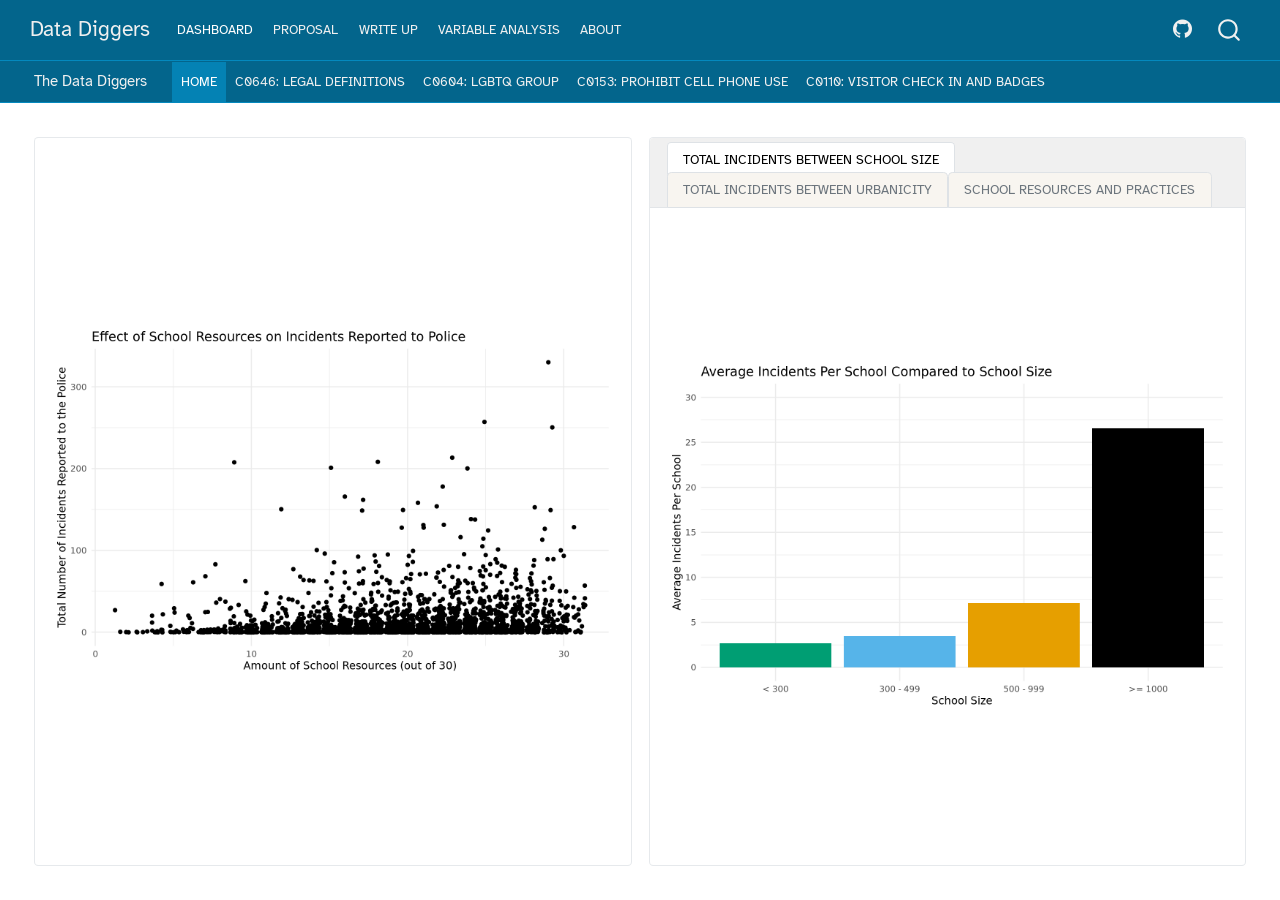
==== commit 46110276: "Began importing writeup, yaml file edits." ====
--- a/docs/index.html
+++ b/docs/index.html
@@ -117,6 +117,10 @@
 <span class="menu-text">Write Up</span></a>
   </li>  
   <li class="nav-item">
+    <a class="nav-link" href="./variables.html"> 
+<span class="menu-text">Variable Analysis</span></a>
+  </li>  
+  <li class="nav-item">
     <a class="nav-link" href="./about.html"> 
 <span class="menu-text">About</span></a>
   </li>  
@@ -193,8 +197,8 @@
 </div>
 </div></div><div class="tab-pane html-fill-item html-fill-container" role="tabpanel" id="card-tabset-2-3"><div class="card-body html-fill-item html-fill-container" data-title="School Resources and Practices">
 <div class="cell-output-display html-fill-item html-fill-container">
-<div class="plotly html-widget html-fill-item html-fill-container" id="htmlwidget-237aad793451fef1e45c" style="width:100%;height:406px;"></div>
-<script type="application/json" data-for="htmlwidget-237aad793451fef1e45c">{"x":{"visdat":{"11fe1139486bd":["function () ","plotlyVisDat"]},"cur_data":"11fe1139486bd","attrs":{"11fe1139486bd":{"x":{},"y":{},"text":{},"hoverinfo":"text","marker":{"color":{},"colorscale":"Blues"},"alpha_stroke":1,"sizes":[10,100],"spans":[1,20],"type":"bar"}},"layout":{"margin":{"b":40,"l":60,"t":25,"r":10},"title":"School Resources and Practices Impact on Incidents Reported to Police","xaxis":{"domain":[0,1],"automargin":true,"title":"School Resources and Practices","type":"category","categoryorder":"array","categoryarray":["C0110","C0112","C0114","C0116","C0120","C0121","C0122","C0125","C0129","C0134","C0136","C0138","C0139","C0140","C0141","C0142","C0143","C0144","C0146","C0150","C0153","C0155","C0157","C0158","C0161","C0162","C0163","C0165","C0166","C0167","C0169","C0170","C0174","C0175","C0176","C0177","C0179","C0181","C0183","C0186","C0190","C0192","C0196","C0198","C0204","C0206","C0208","C0210","C0212","C0214","C0216","C0218","C0265","C0266","C0267","C0268","C0269","C0270","C0271","C0272","C0273","C0274","C0276","C0277","C0278","C0600","C0604","C0606","C0608","C0610","C0612","C0614","C0616","C0618","C0621","C0622","C0624","C0626","C0628","C0630","C0632","C0636","C0638","C0640","C0642","C0644","C0646","C0648","C0650","C0661","C0667"]},"yaxis":{"domain":[0,1],"automargin":true,"title":"Slope"},"hovermode":"closest","showlegend":false},"source":"A","config":{"modeBarButtonsToAdd":["hoverclosest","hovercompare"],"showSendToCloud":false},"data":[{"x":["C0110","C0112","C0114","C0116","C0120","C0121","C0122","C0125","C0129","C0134","C0136","C0138","C0140","C0139","C0141","C0143","C0142","C0144","C0146","C0150","C0153","C0155","C0158","C0162","C0166","C0170","C0169","C0161","C0157","C0163","C0165","C0167","C0174","C0183","C0176","C0181","C0175","C0177","C0179","C0186","C0600","C0604","C0606","C0608","C0190","C0192","C0196","C0198","C0204","C0206","C0208","C0210","C0212","C0214","C0216","C0218","C0610","C0612","C0614","C0616","C0618","C0621","C0622","C0624","C0626","C0628","C0630","C0632","C0636","C0638","C0640","C0642","C0644","C0646","C0648","C0650","C0661","C0667","C0266","C0268","C0265","C0267","C0269","C0270","C0272","C0278","C0271","C0273","C0274","C0276","C0277"],"y":[-3.3668691832223816,-1.397978695326342,1.5042755731653841,6.9223910179154826,5.5923792209519281,0.10162008640761738,0.38471471486976588,5.3926841163146468,3.10914754148813,-2.554883943847349,0.54076999384254332,2.9600952257060857,0.10094253615951802,-0.66765359314992279,-1.1638254809796569,3.6089401658507221,5.4136634418915675,-0.66869858718602793,2.5937544012415823,0.20258159215807381,-3.7693381487649709,0.92324636936249516,0.9828019647213625,1.1661963836796494,1.8141177488224522,-0.50213313132738957,1.5064031185748636,-0.65068982417313959,-0.66569862778026057,0.94572122348608911,-0.13722340711816758,2.1171389710165229,-1.8020012834634898,-0.7738020329335481,-2.6028444791733065,0.22718638409237951,-0.28226096995771049,2.4715798671345892,-1.0487296030545865,-2.1489351310912186,2.132152941663104,9.0542360519560479,3.4325519275683951,6.2753511277332183,1.6054256238741895,-0.045955228494010437,0.56861208040897826,2.2520642457143305,-2.4958357575810455,2.3024546477479255,6.1815118752910729,2.5218428380542521,3.2899024421275684,2.1524971476861934,2.6892866076620305,2.7976961117939849,7.9806976290657268,8.347940605873502,8.5645443252970352,8.1996248153742055,4.5496806361740294,8.3660773061237492,7.6663482252313626,8.1760762402709641,6.9506963037097949,6.1526617110337627,8.8679905345160339,8.3807840971700749,8.1388953809172992,5.0873604459782609,6.5216405341707704,2.7215185594736853,8.1128488245548134,9.3574927652626823,8.6142858233994009,7.3360396667182739,3.319417095504837,2.4894111689124681,-0.39220562558987138,1.5348909923613838,0.35096960723585208,-0.81104149847696094,0.97559413797251393,0.55693405631333048,0.76893735011555531,1.7706832234258596,0.158881877329137,-0.53309320625460432,2.6754937190358108,-0.32764182657786572,0.52346435141880943],"text":["Variable:  C0110 <br>Slope:  -3.36686918322238","Variable:  C0112 <br>Slope:  -1.39797869532634","Variable:  C0114 <br>Slope:  1.50427557316538","Variable:  C0116 <br>Slope:  6.92239101791548","Variable:  C0120 <br>Slope:  5.59237922095193","Variable:  C0121 <br>Slope:  0.101620086407617","Variable:  C0122 <br>Slope:  0.384714714869766","Variable:  C0125 <br>Slope:  5.39268411631465","Variable:  C0129 <br>Slope:  3.10914754148813","Variable:  C0134 <br>Slope:  -2.55488394384735","Variable:  C0136 <br>Slope:  0.540769993842543","Variable:  C0138 <br>Slope:  2.96009522570609","Variable:  C0140 <br>Slope:  0.100942536159518","Variable:  C0139 <br>Slope:  -0.667653593149923","Variable:  C0141 <br>Slope:  -1.16382548097966","Variable:  C0143 <br>Slope:  3.60894016585072","Variable:  C0142 <br>Slope:  5.41366344189157","Variable:  C0144 <br>Slope:  -0.668698587186028","Variable:  C0146 <br>Slope:  2.59375440124158","Variable:  C0150 <br>Slope:  0.202581592158074","Variable:  C0153 <br>Slope:  -3.76933814876497","Variable:  C0155 <br>Slope:  0.923246369362495","Variable:  C0158 <br>Slope:  0.982801964721362","Variable:  C0162 <br>Slope:  1.16619638367965","Variable:  C0166 <br>Slope:  1.81411774882245","Variable:  C0170 <br>Slope:  -0.50213313132739","Variable:  C0169 <br>Slope:  1.50640311857486","Variable:  C0161 <br>Slope:  -0.65068982417314","Variable:  C0157 <br>Slope:  -0.665698627780261","Variable:  C0163 <br>Slope:  0.945721223486089","Variable:  C0165 <br>Slope:  -0.137223407118168","Variable:  C0167 <br>Slope:  2.11713897101652","Variable:  C0174 <br>Slope:  -1.80200128346349","Variable:  C0183 <br>Slope:  -0.773802032933548","Variable:  C0176 <br>Slope:  -2.60284447917331","Variable:  C0181 <br>Slope:  0.22718638409238","Variable:  C0175 <br>Slope:  -0.28226096995771","Variable:  C0177 <br>Slope:  2.47157986713459","Variable:  C0179 <br>Slope:  -1.04872960305459","Variable:  C0186 <br>Slope:  -2.14893513109122","Variable:  C0600 <br>Slope:  2.1321529416631","Variable:  C0604 <br>Slope:  9.05423605195605","Variable:  C0606 <br>Slope:  3.4325519275684","Variable:  C0608 <br>Slope:  6.27535112773322","Variable:  C0190 <br>Slope:  1.60542562387419","Variable:  C0192 <br>Slope:  -0.0459552284940104","Variable:  C0196 <br>Slope:  0.568612080408978","Variable:  C0198 <br>Slope:  2.25206424571433","Variable:  C0204 <br>Slope:  -2.49583575758105","Variable:  C0206 <br>Slope:  2.30245464774793","Variable:  C0208 <br>Slope:  6.18151187529107","Variable:  C0210 <br>Slope:  2.52184283805425","Variable:  C0212 <br>Slope:  3.28990244212757","Variable:  C0214 <br>Slope:  2.15249714768619","Variable:  C0216 <br>Slope:  2.68928660766203","Variable:  C0218 <br>Slope:  2.79769611179398","Variable:  C0610 <br>Slope:  7.98069762906573","Variable:  C0612 <br>Slope:  8.3479406058735","Variable:  C0614 <br>Slope:  8.56454432529704","Variable:  C0616 <br>Slope:  8.19962481537421","Variable:  C0618 <br>Slope:  4.54968063617403","Variable:  C0621 <br>Slope:  8.36607730612375","Variable:  C0622 <br>Slope:  7.66634822523136","Variable:  C0624 <br>Slope:  8.17607624027096","Variable:  C0626 <br>Slope:  6.95069630370979","Variable:  C0628 <br>Slope:  6.15266171103376","Variable:  C0630 <br>Slope:  8.86799053451603","Variable:  C0632 <br>Slope:  8.38078409717007","Variable:  C0636 <br>Slope:  8.1388953809173","Variable:  C0638 <br>Slope:  5.08736044597826","Variable:  C0640 <br>Slope:  6.52164053417077","Variable:  C0642 <br>Slope:  2.72151855947369","Variable:  C0644 <br>Slope:  8.11284882455481","Variable:  C0646 <br>Slope:  9.35749276526268","Variable:  C0648 <br>Slope:  8.6142858233994","Variable:  C0650 <br>Slope:  7.33603966671827","Variable:  C0661 <br>Slope:  3.31941709550484","Variable:  C0667 <br>Slope:  2.48941116891247","Variable:  C0266 <br>Slope:  -0.392205625589871","Variable:  C0268 <br>Slope:  1.53489099236138","Variable:  C0265 <br>Slope:  0.350969607235852","Variable:  C0267 <br>Slope:  -0.811041498476961","Variable:  C0269 <br>Slope:  0.975594137972514","Variable:  C0270 <br>Slope:  0.55693405631333","Variable:  C0272 <br>Slope:  0.768937350115555","Variable:  C0278 <br>Slope:  1.77068322342586","Variable:  C0271 <br>Slope:  0.158881877329137","Variable:  C0273 <br>Slope:  -0.533093206254604","Variable:  C0274 <br>Slope:  2.67549371903581","Variable:  C0276 <br>Slope:  -0.327641826577866","Variable:  C0277 <br>Slope:  0.523464351418809"],"hoverinfo":["text","text","text","text","text","text","text","text","text","text","text","text","text","text","text","text","text","text","text","text","text","text","text","text","text","text","text","text","text","text","text","text","text","text","text","text","text","text","text","text","text","text","text","text","text","text","text","text","text","text","text","text","text","text","text","text","text","text","text","text","text","text","text","text","text","text","text","text","text","text","text","text","text","text","text","text","text","text","text","text","text","text","text","text","text","text","text","text","text","text","text"],"marker":{"color":[0.12879729937828838,0.12831194552572575,0.12911930627225793,0.1308072770342974,0.13203234330399377,0.12812183669942298,0.12817007645890915,0.14063305826394354,0.13014178927941794,0.12967117602415376,0.12824668068209868,0.13164492971521077,0.12811845706596597,0.12829029985929694,0.12860683331756015,0.13366108000729554,0.134143525187712,0.1282782146979019,0.1292608498491325,0.12812938468515009,0.13389064868016115,0.12821250410984028,0.12821682765186293,0.12872278491312439,0.12848566861954586,0.12820975913626972,0.12849971546270442,0.12830501022054305,0.12821604133038256,0.12821807674092831,0.12811868016939043,0.12919725607893415,0.12849297056110437,0.1282476487179961,0.12878310817845498,0.12812446629080393,0.12815285046461172,0.12922402326803201,0.12858278988982499,0.12922977424340568,0.13010715679275048,0.15625333685299586,0.13278869204123203,0.14288911347030089,0.12926002743997539,0.12811852441941887,0.16932551808769525,0.15930694204250212,0.13056026950296443,0.1301711975907949,0.14457273388048525,0.1295901476999328,0.13223849235872628,0.13016261634563117,0.13092650755094065,0.13108530638348861,0.15068100303557563,0.15345705944034771,0.15580251713346341,0.15412269458663119,0.13593243420082476,0.15398122406907427,0.15241746175592133,0.15284277822835945,0.14316180404589135,0.14374046850343197,0.15847278795450828,0.15626571859902311,0.15427691447090475,0.13870510805230069,0.14527695912711205,0.13046918037706723,0.15420263035540338,0.1621600946137049,0.15292965543226697,0.15005263222898887,0.13287119253232657,0.13077777571819016,0.12814836315143593,0.12887614832227604,0.12816006186305029,0.12828255045738529,0.12853206296238598,0.12813969509261605,0.12837963025977689,0.12922908277911194,0.12812810984118636,0.12820635175431877,0.13122628871301745,0.12814585784509172,0.12821118898576306],"colorscale":"Blues","line":{"color":"rgba(31,119,180,1)"}},"type":"bar","error_y":{"color":"rgba(31,119,180,1)"},"error_x":{"color":"rgba(31,119,180,1)"},"xaxis":"x","yaxis":"y","frame":null}],"highlight":{"on":"plotly_click","persistent":false,"dynamic":false,"selectize":false,"opacityDim":0.20000000000000001,"selected":{"opacity":1},"debounce":0},"shinyEvents":["plotly_hover","plotly_click","plotly_selected","plotly_relayout","plotly_brushed","plotly_brushing","plotly_clickannotation","plotly_doubleclick","plotly_deselect","plotly_afterplot","plotly_sunburstclick"],"base_url":"https://plot.ly"},"evals":[],"jsHooks":[]}</script>
+<div class="plotly html-widget html-fill-item html-fill-container" id="htmlwidget-986f1d6f68cdf58b8ed1" style="width:100%;height:406px;"></div>
+<script type="application/json" data-for="htmlwidget-986f1d6f68cdf58b8ed1">{"x":{"visdat":{"88773151fbd9":["function () ","plotlyVisDat"]},"cur_data":"88773151fbd9","attrs":{"88773151fbd9":{"x":{},"y":{},"text":{},"hoverinfo":"text","marker":{"color":{},"colorscale":"Blues"},"alpha_stroke":1,"sizes":[10,100],"spans":[1,20],"type":"bar"}},"layout":{"margin":{"b":40,"l":60,"t":25,"r":10},"title":"School Resources and Practices Impact on Incidents Reported to Police","xaxis":{"domain":[0,1],"automargin":true,"title":"School Resources and Practices","type":"category","categoryorder":"array","categoryarray":["C0110","C0112","C0114","C0116","C0120","C0121","C0122","C0125","C0129","C0134","C0136","C0138","C0139","C0140","C0141","C0142","C0143","C0144","C0146","C0150","C0153","C0155","C0157","C0158","C0161","C0162","C0163","C0165","C0166","C0167","C0169","C0170","C0174","C0175","C0176","C0177","C0179","C0181","C0183","C0186","C0190","C0192","C0196","C0198","C0204","C0206","C0208","C0210","C0212","C0214","C0216","C0218","C0265","C0266","C0267","C0268","C0269","C0270","C0271","C0272","C0273","C0274","C0276","C0277","C0278","C0600","C0604","C0606","C0608","C0610","C0612","C0614","C0616","C0618","C0621","C0622","C0624","C0626","C0628","C0630","C0632","C0636","C0638","C0640","C0642","C0644","C0646","C0648","C0650","C0661","C0667"]},"yaxis":{"domain":[0,1],"automargin":true,"title":"Slope"},"hovermode":"closest","showlegend":false},"source":"A","config":{"modeBarButtonsToAdd":["hoverclosest","hovercompare"],"showSendToCloud":false},"data":[{"x":["C0110","C0112","C0114","C0116","C0120","C0121","C0122","C0125","C0129","C0134","C0136","C0138","C0140","C0139","C0141","C0143","C0142","C0144","C0146","C0150","C0153","C0155","C0158","C0162","C0166","C0170","C0169","C0161","C0157","C0163","C0165","C0167","C0174","C0183","C0176","C0181","C0175","C0177","C0179","C0186","C0600","C0604","C0606","C0608","C0190","C0192","C0196","C0198","C0204","C0206","C0208","C0210","C0212","C0214","C0216","C0218","C0610","C0612","C0614","C0616","C0618","C0621","C0622","C0624","C0626","C0628","C0630","C0632","C0636","C0638","C0640","C0642","C0644","C0646","C0648","C0650","C0661","C0667","C0266","C0268","C0265","C0267","C0269","C0270","C0272","C0278","C0271","C0273","C0274","C0276","C0277"],"y":[-3.3668691832223816,-1.397978695326342,1.5042755731653841,6.9223910179154826,5.5923792209519281,0.10162008640761738,0.38471471486976588,5.3926841163146468,3.10914754148813,-2.554883943847349,0.54076999384254332,2.9600952257060857,0.10094253615951802,-0.66765359314992279,-1.1638254809796569,3.6089401658507221,5.4136634418915675,-0.66869858718602793,2.5937544012415823,0.20258159215807381,-3.7693381487649709,0.92324636936249516,0.9828019647213625,1.1661963836796494,1.8141177488224522,-0.50213313132738957,1.5064031185748636,-0.65068982417313959,-0.66569862778026057,0.94572122348608911,-0.13722340711816758,2.1171389710165229,-1.8020012834634898,-0.7738020329335481,-2.6028444791733065,0.22718638409237951,-0.28226096995771049,2.4715798671345892,-1.0487296030545865,-2.1489351310912186,2.132152941663104,9.0542360519560479,3.4325519275683951,6.2753511277332183,1.6054256238741895,-0.045955228494010437,0.56861208040897826,2.2520642457143305,-2.4958357575810455,2.3024546477479255,6.1815118752910729,2.5218428380542521,3.2899024421275684,2.1524971476861934,2.6892866076620305,2.7976961117939849,7.9806976290657268,8.347940605873502,8.5645443252970352,8.1996248153742055,4.5496806361740294,8.3660773061237492,7.6663482252313626,8.1760762402709641,6.9506963037097949,6.1526617110337627,8.8679905345160339,8.3807840971700749,8.1388953809172992,5.0873604459782609,6.5216405341707704,2.7215185594736853,8.1128488245548134,9.3574927652626823,8.6142858233994009,7.3360396667182739,3.319417095504837,2.4894111689124681,-0.39220562558987138,1.5348909923613838,0.35096960723585208,-0.81104149847696094,0.97559413797251393,0.55693405631333048,0.76893735011555531,1.7706832234258596,0.158881877329137,-0.53309320625460432,2.6754937190358108,-0.32764182657786572,0.52346435141880943],"text":["Variable:  C0110 <br>Slope:  -3.36686918322238","Variable:  C0112 <br>Slope:  -1.39797869532634","Variable:  C0114 <br>Slope:  1.50427557316538","Variable:  C0116 <br>Slope:  6.92239101791548","Variable:  C0120 <br>Slope:  5.59237922095193","Variable:  C0121 <br>Slope:  0.101620086407617","Variable:  C0122 <br>Slope:  0.384714714869766","Variable:  C0125 <br>Slope:  5.39268411631465","Variable:  C0129 <br>Slope:  3.10914754148813","Variable:  C0134 <br>Slope:  -2.55488394384735","Variable:  C0136 <br>Slope:  0.540769993842543","Variable:  C0138 <br>Slope:  2.96009522570609","Variable:  C0140 <br>Slope:  0.100942536159518","Variable:  C0139 <br>Slope:  -0.667653593149923","Variable:  C0141 <br>Slope:  -1.16382548097966","Variable:  C0143 <br>Slope:  3.60894016585072","Variable:  C0142 <br>Slope:  5.41366344189157","Variable:  C0144 <br>Slope:  -0.668698587186028","Variable:  C0146 <br>Slope:  2.59375440124158","Variable:  C0150 <br>Slope:  0.202581592158074","Variable:  C0153 <br>Slope:  -3.76933814876497","Variable:  C0155 <br>Slope:  0.923246369362495","Variable:  C0158 <br>Slope:  0.982801964721362","Variable:  C0162 <br>Slope:  1.16619638367965","Variable:  C0166 <br>Slope:  1.81411774882245","Variable:  C0170 <br>Slope:  -0.50213313132739","Variable:  C0169 <br>Slope:  1.50640311857486","Variable:  C0161 <br>Slope:  -0.65068982417314","Variable:  C0157 <br>Slope:  -0.665698627780261","Variable:  C0163 <br>Slope:  0.945721223486089","Variable:  C0165 <br>Slope:  -0.137223407118168","Variable:  C0167 <br>Slope:  2.11713897101652","Variable:  C0174 <br>Slope:  -1.80200128346349","Variable:  C0183 <br>Slope:  -0.773802032933548","Variable:  C0176 <br>Slope:  -2.60284447917331","Variable:  C0181 <br>Slope:  0.22718638409238","Variable:  C0175 <br>Slope:  -0.28226096995771","Variable:  C0177 <br>Slope:  2.47157986713459","Variable:  C0179 <br>Slope:  -1.04872960305459","Variable:  C0186 <br>Slope:  -2.14893513109122","Variable:  C0600 <br>Slope:  2.1321529416631","Variable:  C0604 <br>Slope:  9.05423605195605","Variable:  C0606 <br>Slope:  3.4325519275684","Variable:  C0608 <br>Slope:  6.27535112773322","Variable:  C0190 <br>Slope:  1.60542562387419","Variable:  C0192 <br>Slope:  -0.0459552284940104","Variable:  C0196 <br>Slope:  0.568612080408978","Variable:  C0198 <br>Slope:  2.25206424571433","Variable:  C0204 <br>Slope:  -2.49583575758105","Variable:  C0206 <br>Slope:  2.30245464774793","Variable:  C0208 <br>Slope:  6.18151187529107","Variable:  C0210 <br>Slope:  2.52184283805425","Variable:  C0212 <br>Slope:  3.28990244212757","Variable:  C0214 <br>Slope:  2.15249714768619","Variable:  C0216 <br>Slope:  2.68928660766203","Variable:  C0218 <br>Slope:  2.79769611179398","Variable:  C0610 <br>Slope:  7.98069762906573","Variable:  C0612 <br>Slope:  8.3479406058735","Variable:  C0614 <br>Slope:  8.56454432529704","Variable:  C0616 <br>Slope:  8.19962481537421","Variable:  C0618 <br>Slope:  4.54968063617403","Variable:  C0621 <br>Slope:  8.36607730612375","Variable:  C0622 <br>Slope:  7.66634822523136","Variable:  C0624 <br>Slope:  8.17607624027096","Variable:  C0626 <br>Slope:  6.95069630370979","Variable:  C0628 <br>Slope:  6.15266171103376","Variable:  C0630 <br>Slope:  8.86799053451603","Variable:  C0632 <br>Slope:  8.38078409717007","Variable:  C0636 <br>Slope:  8.1388953809173","Variable:  C0638 <br>Slope:  5.08736044597826","Variable:  C0640 <br>Slope:  6.52164053417077","Variable:  C0642 <br>Slope:  2.72151855947369","Variable:  C0644 <br>Slope:  8.11284882455481","Variable:  C0646 <br>Slope:  9.35749276526268","Variable:  C0648 <br>Slope:  8.6142858233994","Variable:  C0650 <br>Slope:  7.33603966671827","Variable:  C0661 <br>Slope:  3.31941709550484","Variable:  C0667 <br>Slope:  2.48941116891247","Variable:  C0266 <br>Slope:  -0.392205625589871","Variable:  C0268 <br>Slope:  1.53489099236138","Variable:  C0265 <br>Slope:  0.350969607235852","Variable:  C0267 <br>Slope:  -0.811041498476961","Variable:  C0269 <br>Slope:  0.975594137972514","Variable:  C0270 <br>Slope:  0.55693405631333","Variable:  C0272 <br>Slope:  0.768937350115555","Variable:  C0278 <br>Slope:  1.77068322342586","Variable:  C0271 <br>Slope:  0.158881877329137","Variable:  C0273 <br>Slope:  -0.533093206254604","Variable:  C0274 <br>Slope:  2.67549371903581","Variable:  C0276 <br>Slope:  -0.327641826577866","Variable:  C0277 <br>Slope:  0.523464351418809"],"hoverinfo":["text","text","text","text","text","text","text","text","text","text","text","text","text","text","text","text","text","text","text","text","text","text","text","text","text","text","text","text","text","text","text","text","text","text","text","text","text","text","text","text","text","text","text","text","text","text","text","text","text","text","text","text","text","text","text","text","text","text","text","text","text","text","text","text","text","text","text","text","text","text","text","text","text","text","text","text","text","text","text","text","text","text","text","text","text","text","text","text","text","text","text"],"marker":{"color":[0.12879729937828838,0.12831194552572575,0.12911930627225793,0.1308072770342974,0.13203234330399377,0.12812183669942298,0.12817007645890915,0.14063305826394354,0.13014178927941794,0.12967117602415376,0.12824668068209868,0.13164492971521077,0.12811845706596597,0.12829029985929694,0.12860683331756015,0.13366108000729554,0.134143525187712,0.1282782146979019,0.1292608498491325,0.12812938468515009,0.13389064868016115,0.12821250410984028,0.12821682765186293,0.12872278491312439,0.12848566861954586,0.12820975913626972,0.12849971546270442,0.12830501022054305,0.12821604133038256,0.12821807674092831,0.12811868016939043,0.12919725607893415,0.12849297056110437,0.1282476487179961,0.12878310817845498,0.12812446629080393,0.12815285046461172,0.12922402326803201,0.12858278988982499,0.12922977424340568,0.13010715679275048,0.15625333685299586,0.13278869204123203,0.14288911347030089,0.12926002743997539,0.12811852441941887,0.16932551808769525,0.15930694204250212,0.13056026950296443,0.1301711975907949,0.14457273388048525,0.1295901476999328,0.13223849235872628,0.13016261634563117,0.13092650755094065,0.13108530638348861,0.15068100303557563,0.15345705944034771,0.15580251713346341,0.15412269458663119,0.13593243420082476,0.15398122406907427,0.15241746175592133,0.15284277822835945,0.14316180404589135,0.14374046850343197,0.15847278795450828,0.15626571859902311,0.15427691447090475,0.13870510805230069,0.14527695912711205,0.13046918037706723,0.15420263035540338,0.1621600946137049,0.15292965543226697,0.15005263222898887,0.13287119253232657,0.13077777571819016,0.12814836315143593,0.12887614832227604,0.12816006186305029,0.12828255045738529,0.12853206296238598,0.12813969509261605,0.12837963025977689,0.12922908277911194,0.12812810984118636,0.12820635175431877,0.13122628871301745,0.12814585784509172,0.12821118898576306],"colorscale":"Blues","line":{"color":"rgba(31,119,180,1)"}},"type":"bar","error_y":{"color":"rgba(31,119,180,1)"},"error_x":{"color":"rgba(31,119,180,1)"},"xaxis":"x","yaxis":"y","frame":null}],"highlight":{"on":"plotly_click","persistent":false,"dynamic":false,"selectize":false,"opacityDim":0.20000000000000001,"selected":{"opacity":1},"debounce":0},"shinyEvents":["plotly_hover","plotly_click","plotly_selected","plotly_relayout","plotly_brushed","plotly_brushing","plotly_clickannotation","plotly_doubleclick","plotly_deselect","plotly_afterplot","plotly_sunburstclick"],"base_url":"https://plot.ly"},"evals":[],"jsHooks":[]}</script>
 </div>
 </div></div></div><bslib-tooltip placement="auto" bsoptions="[]" data-require-bs-version="5" data-require-bs-caller="tooltip()">
     <template>Expand</template>
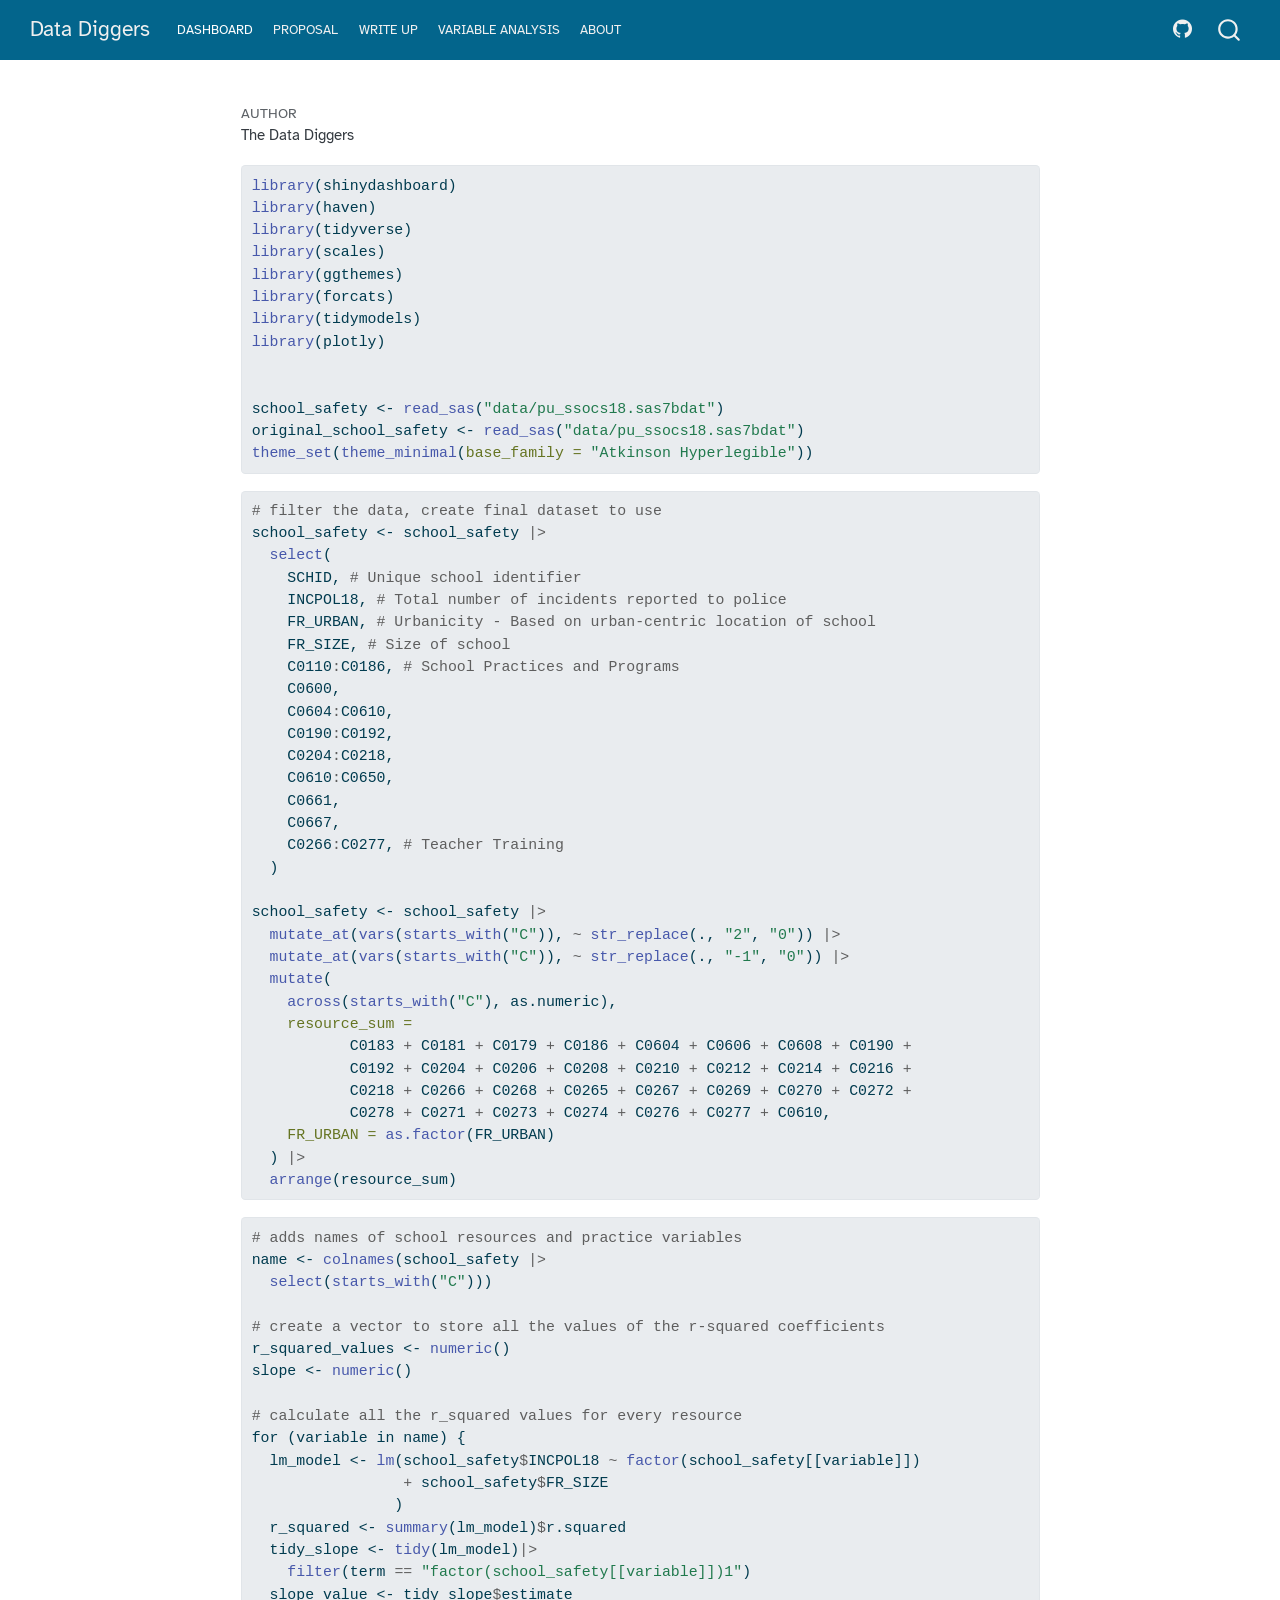
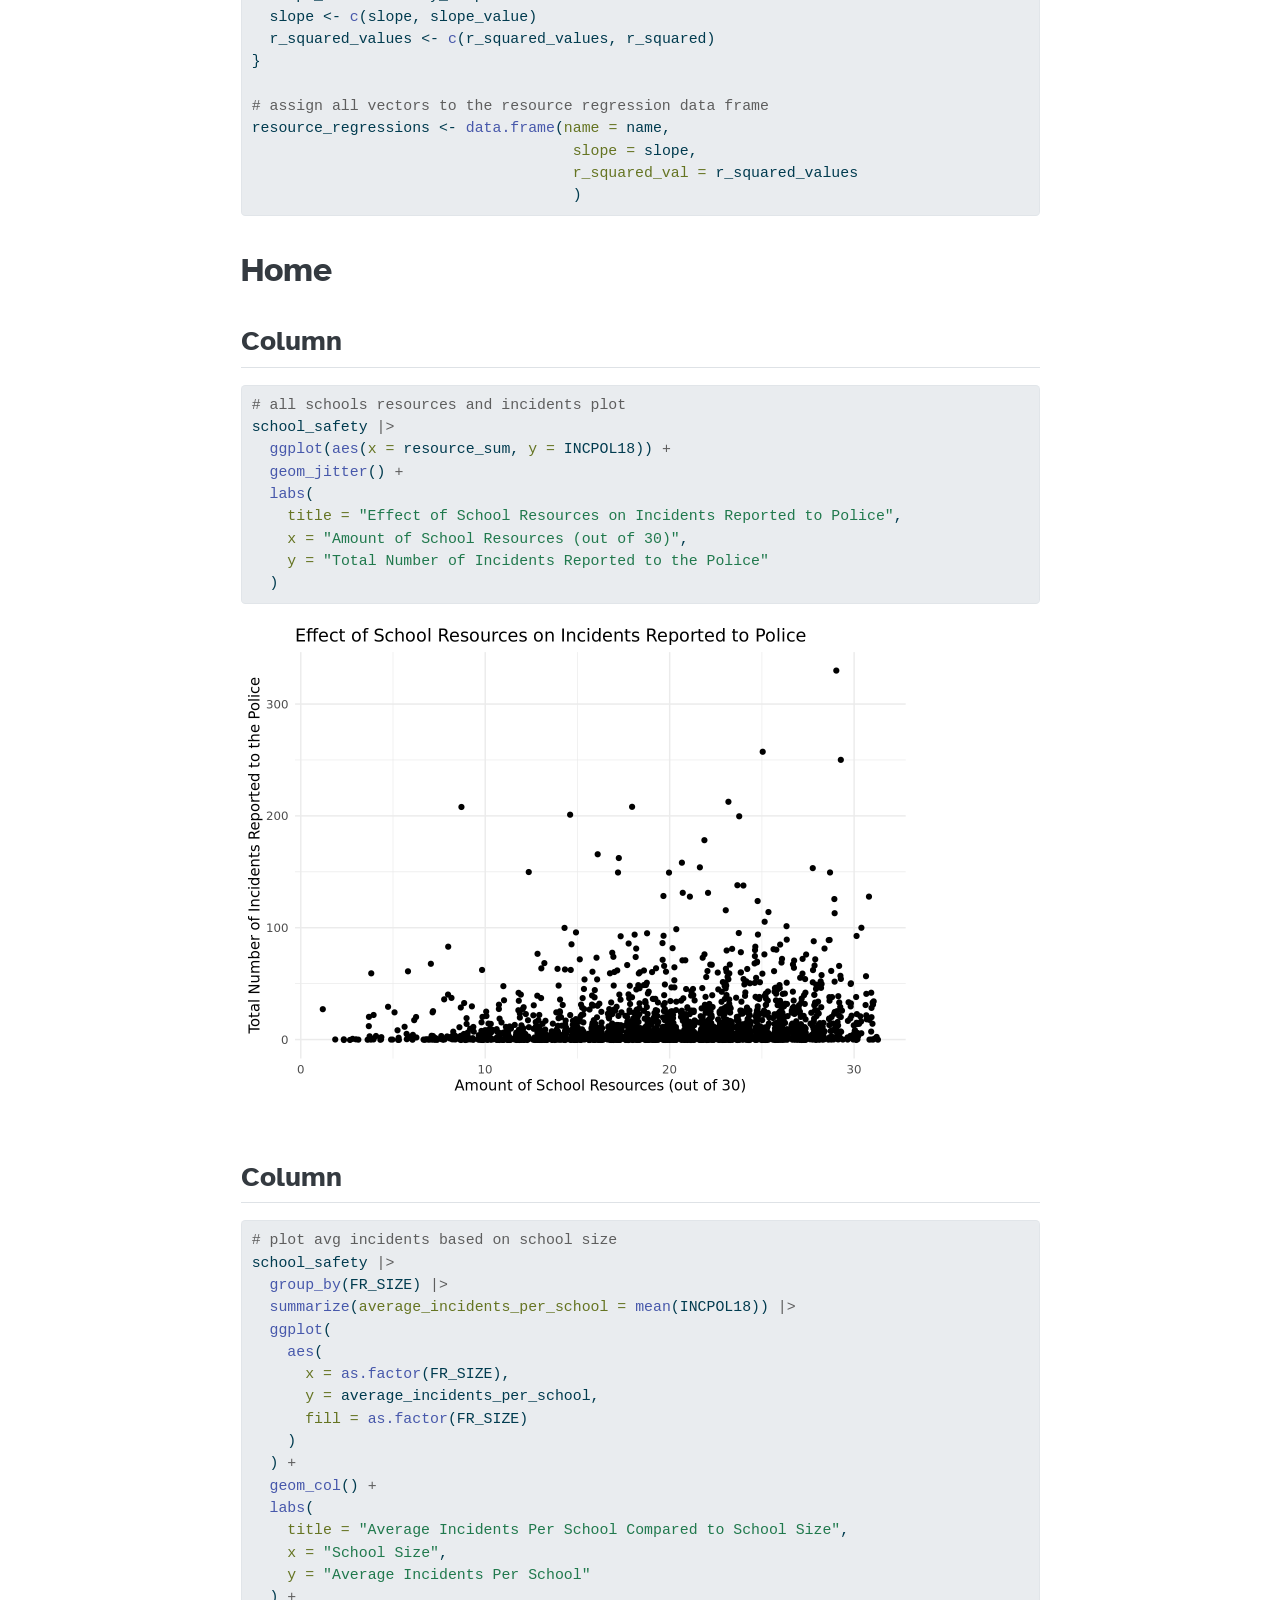
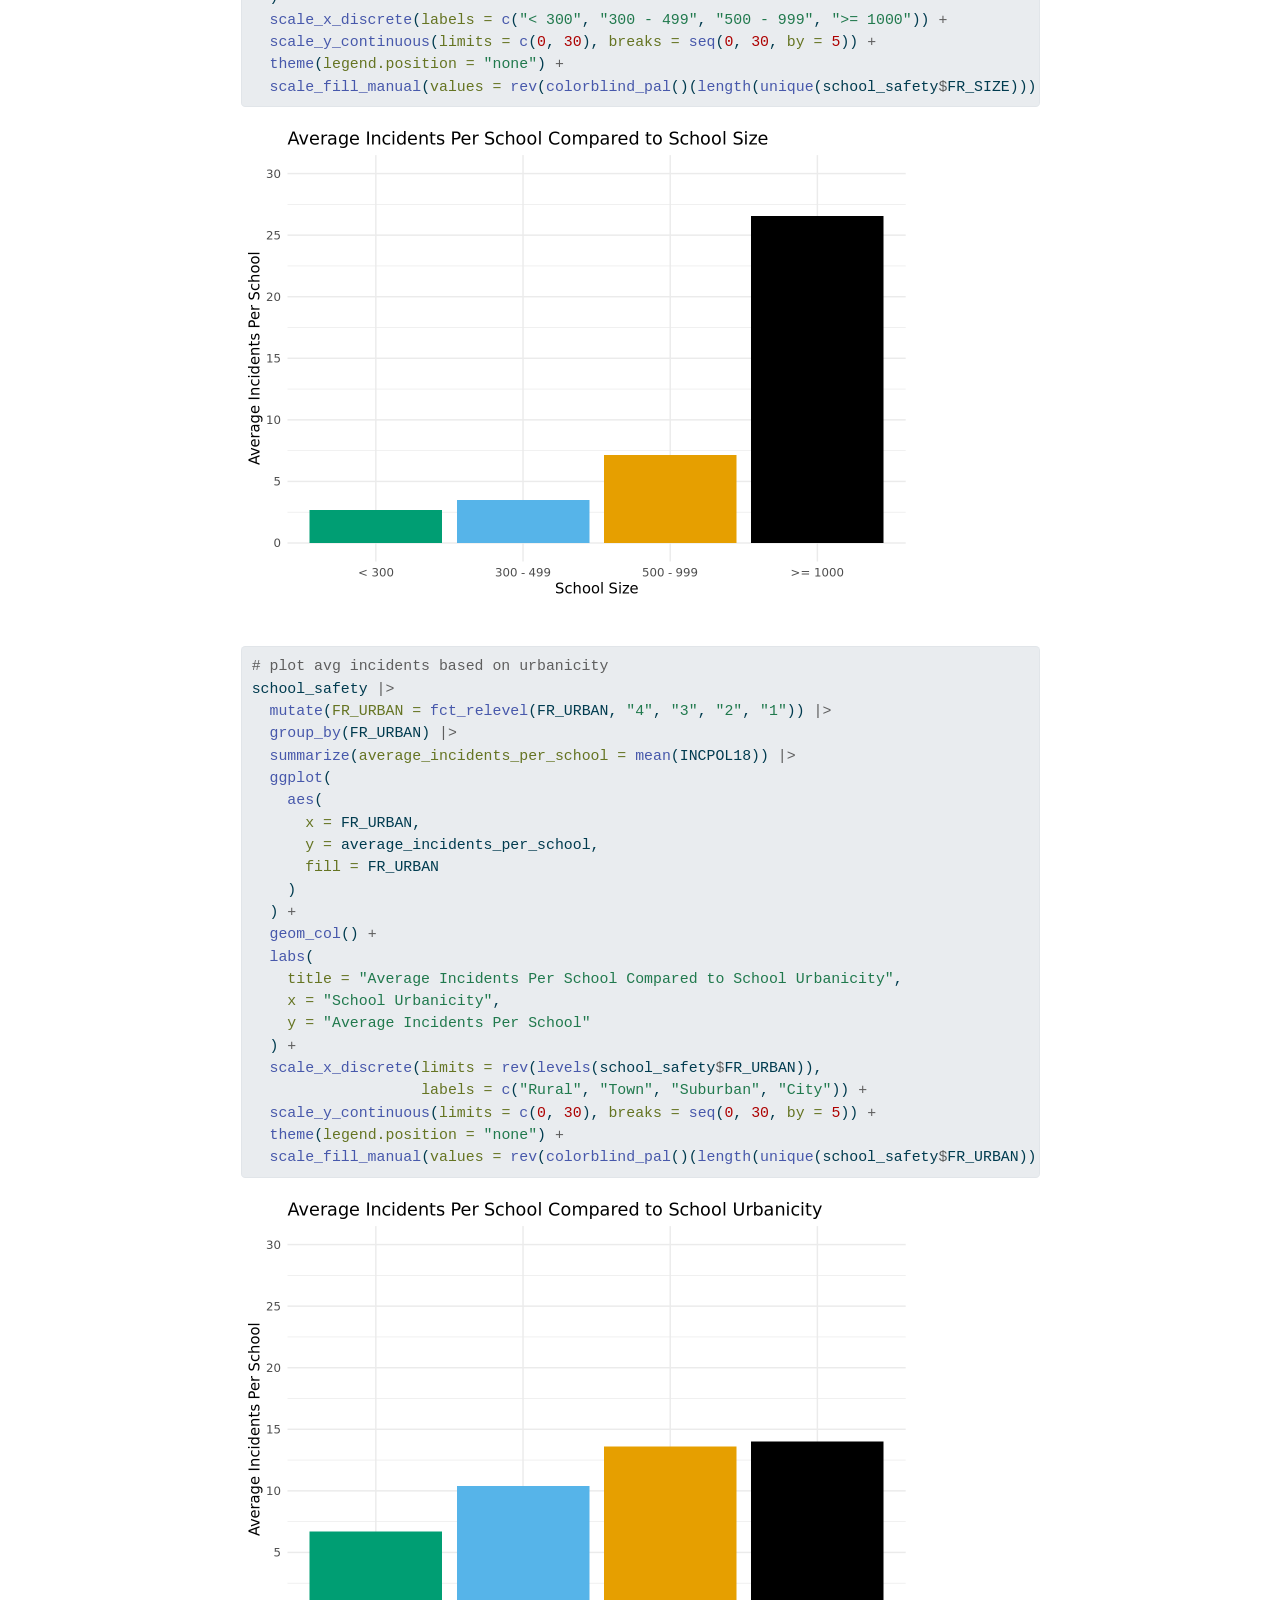
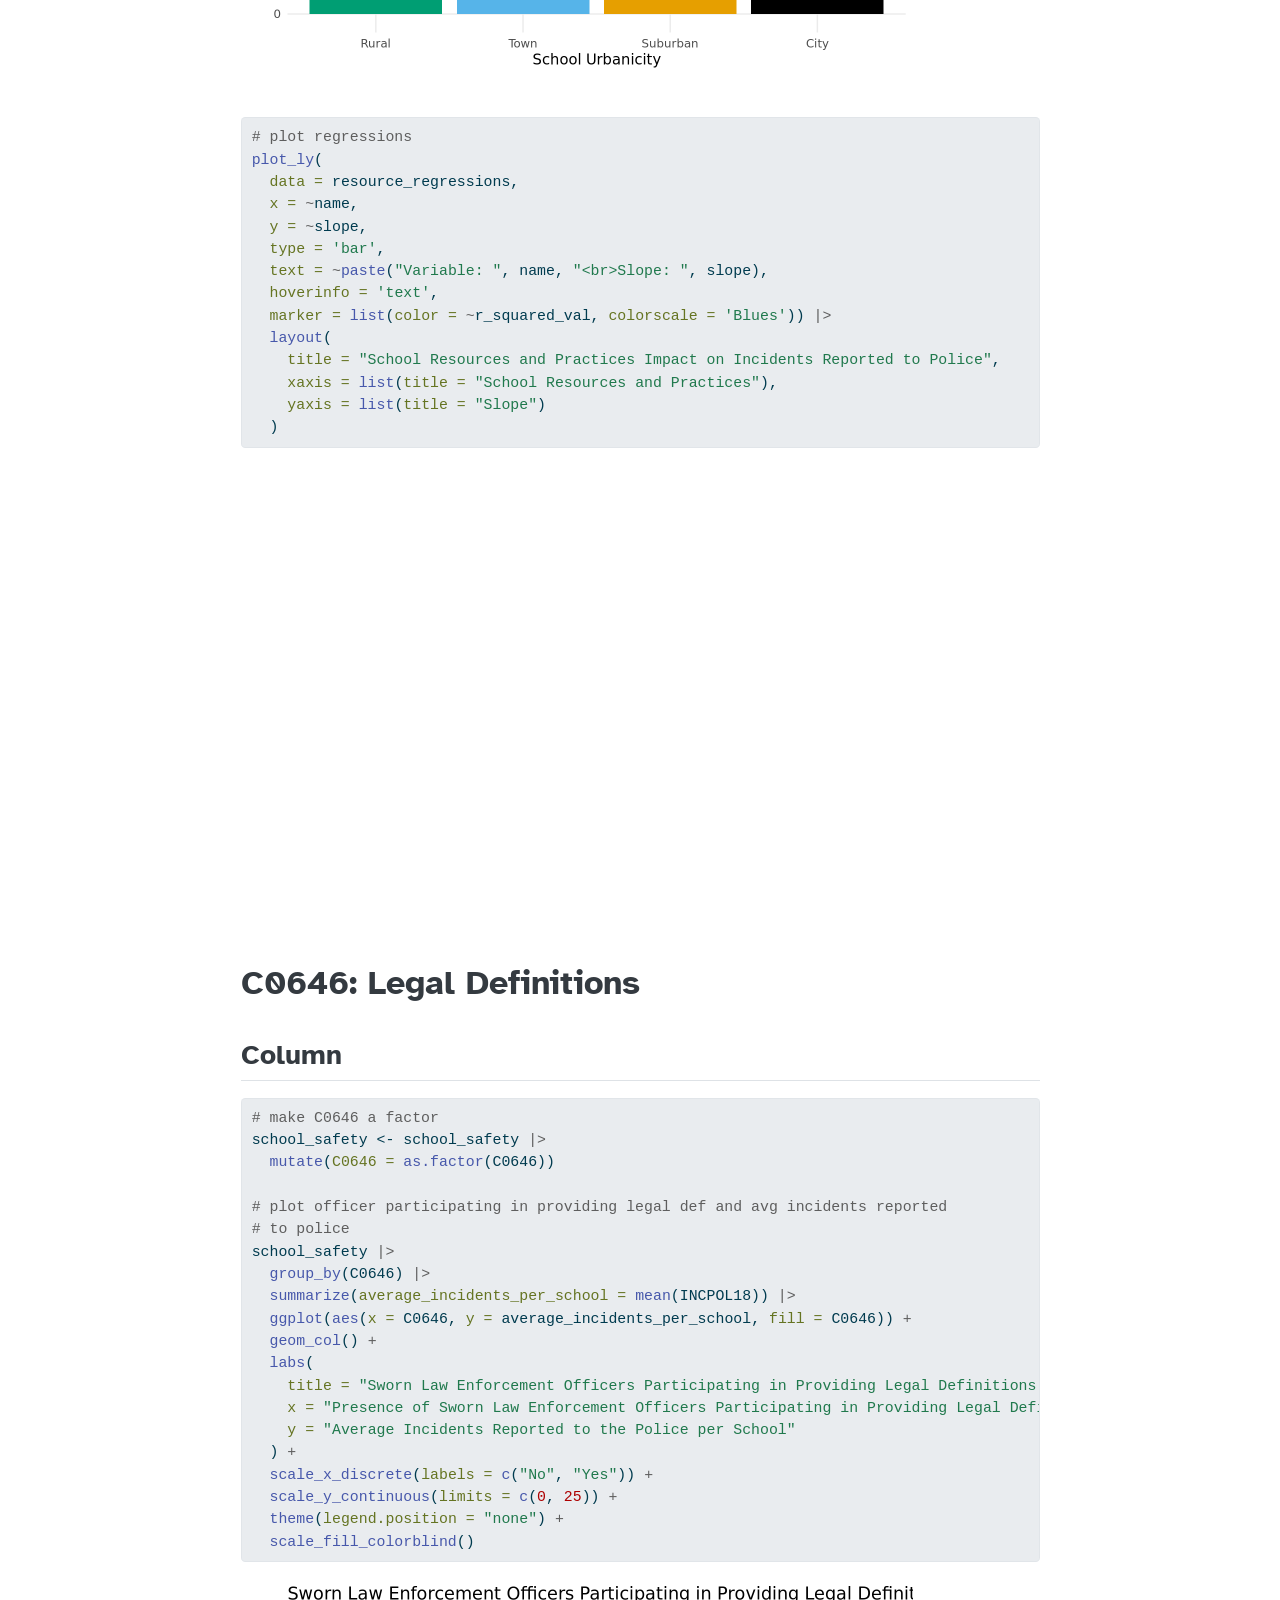
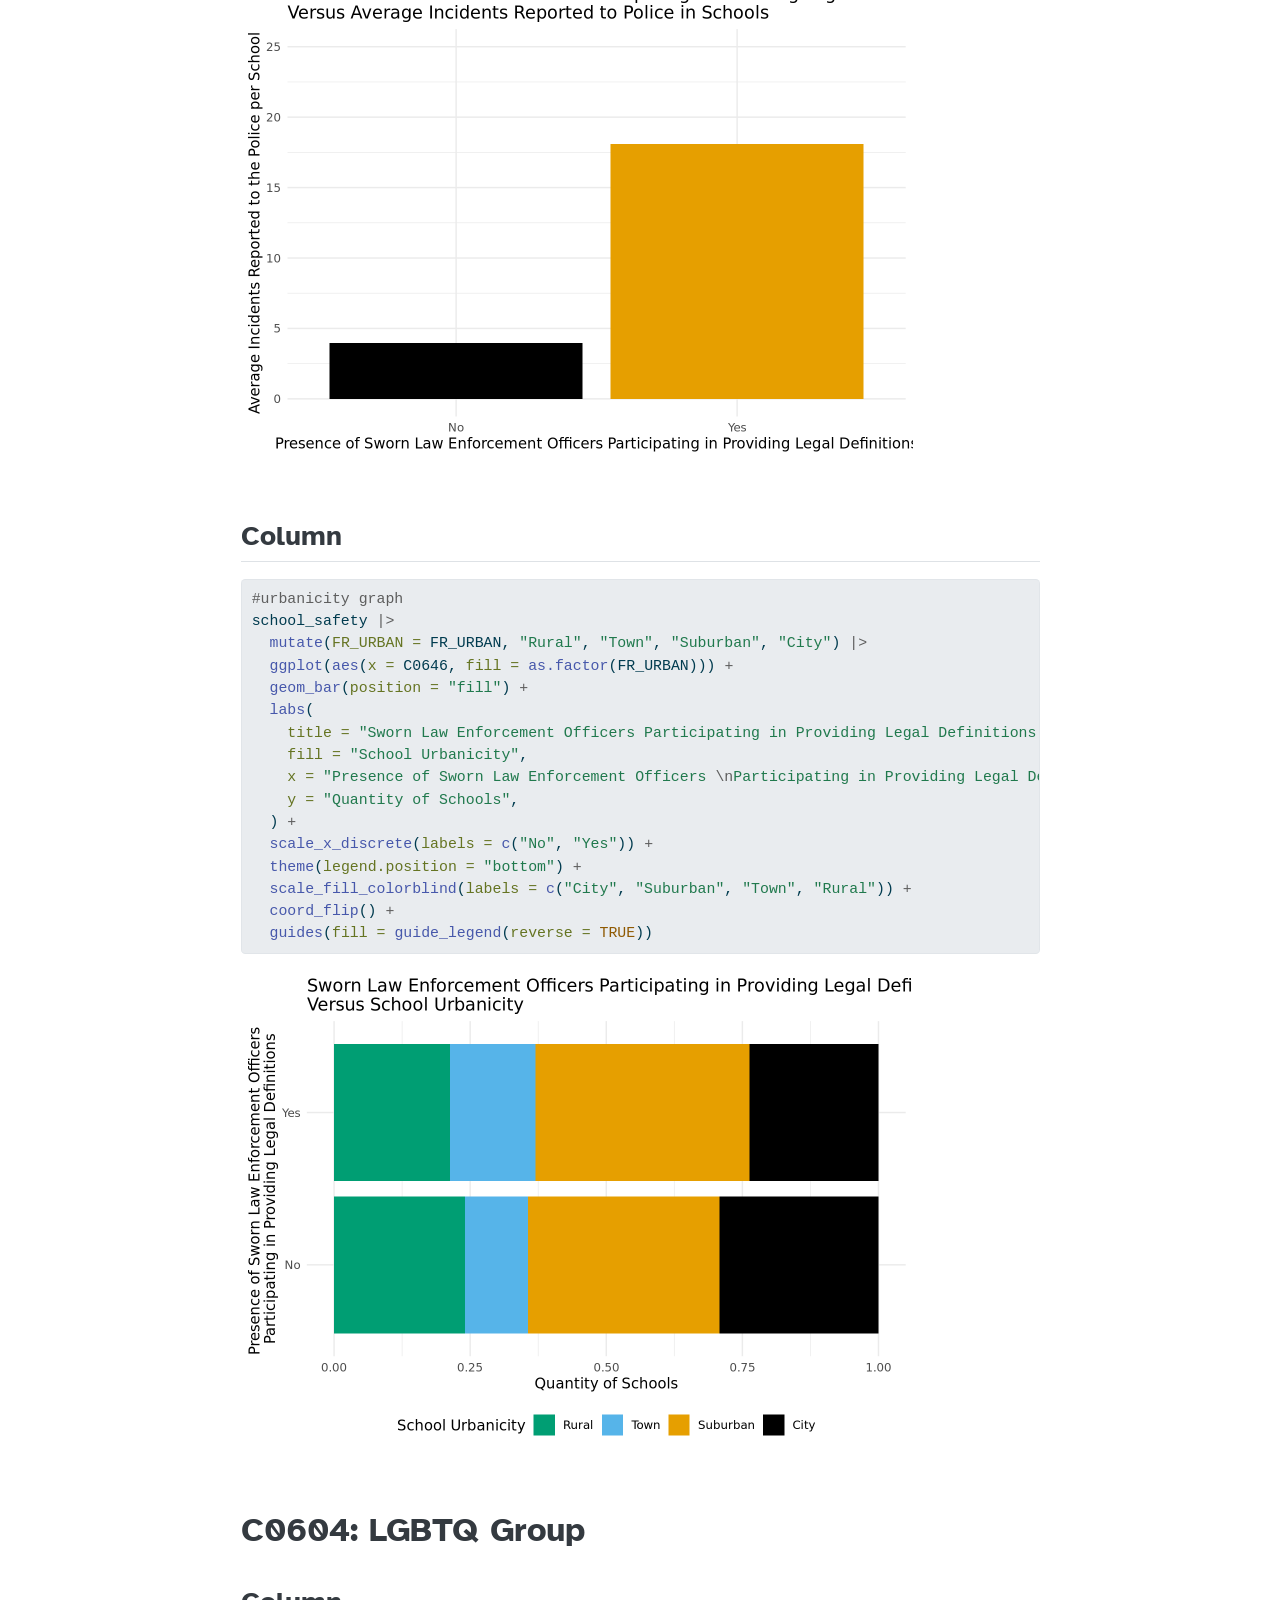
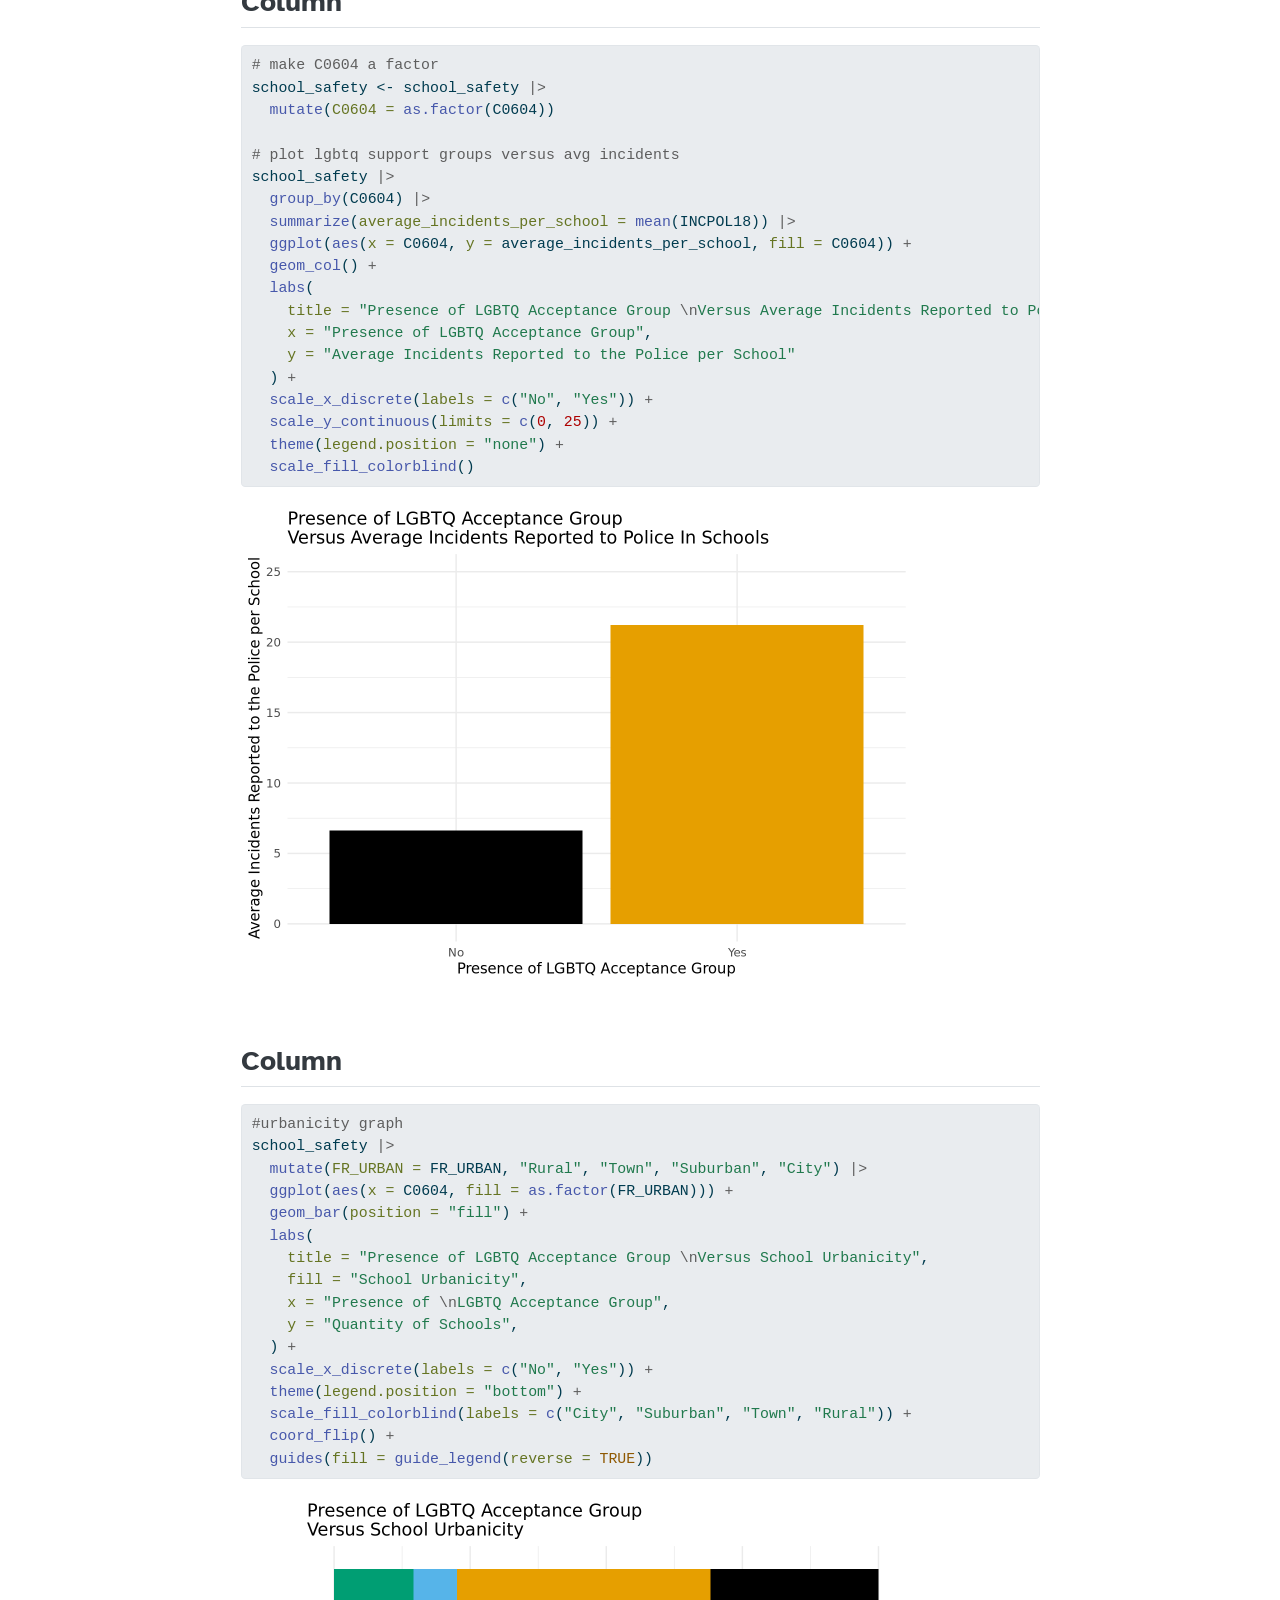
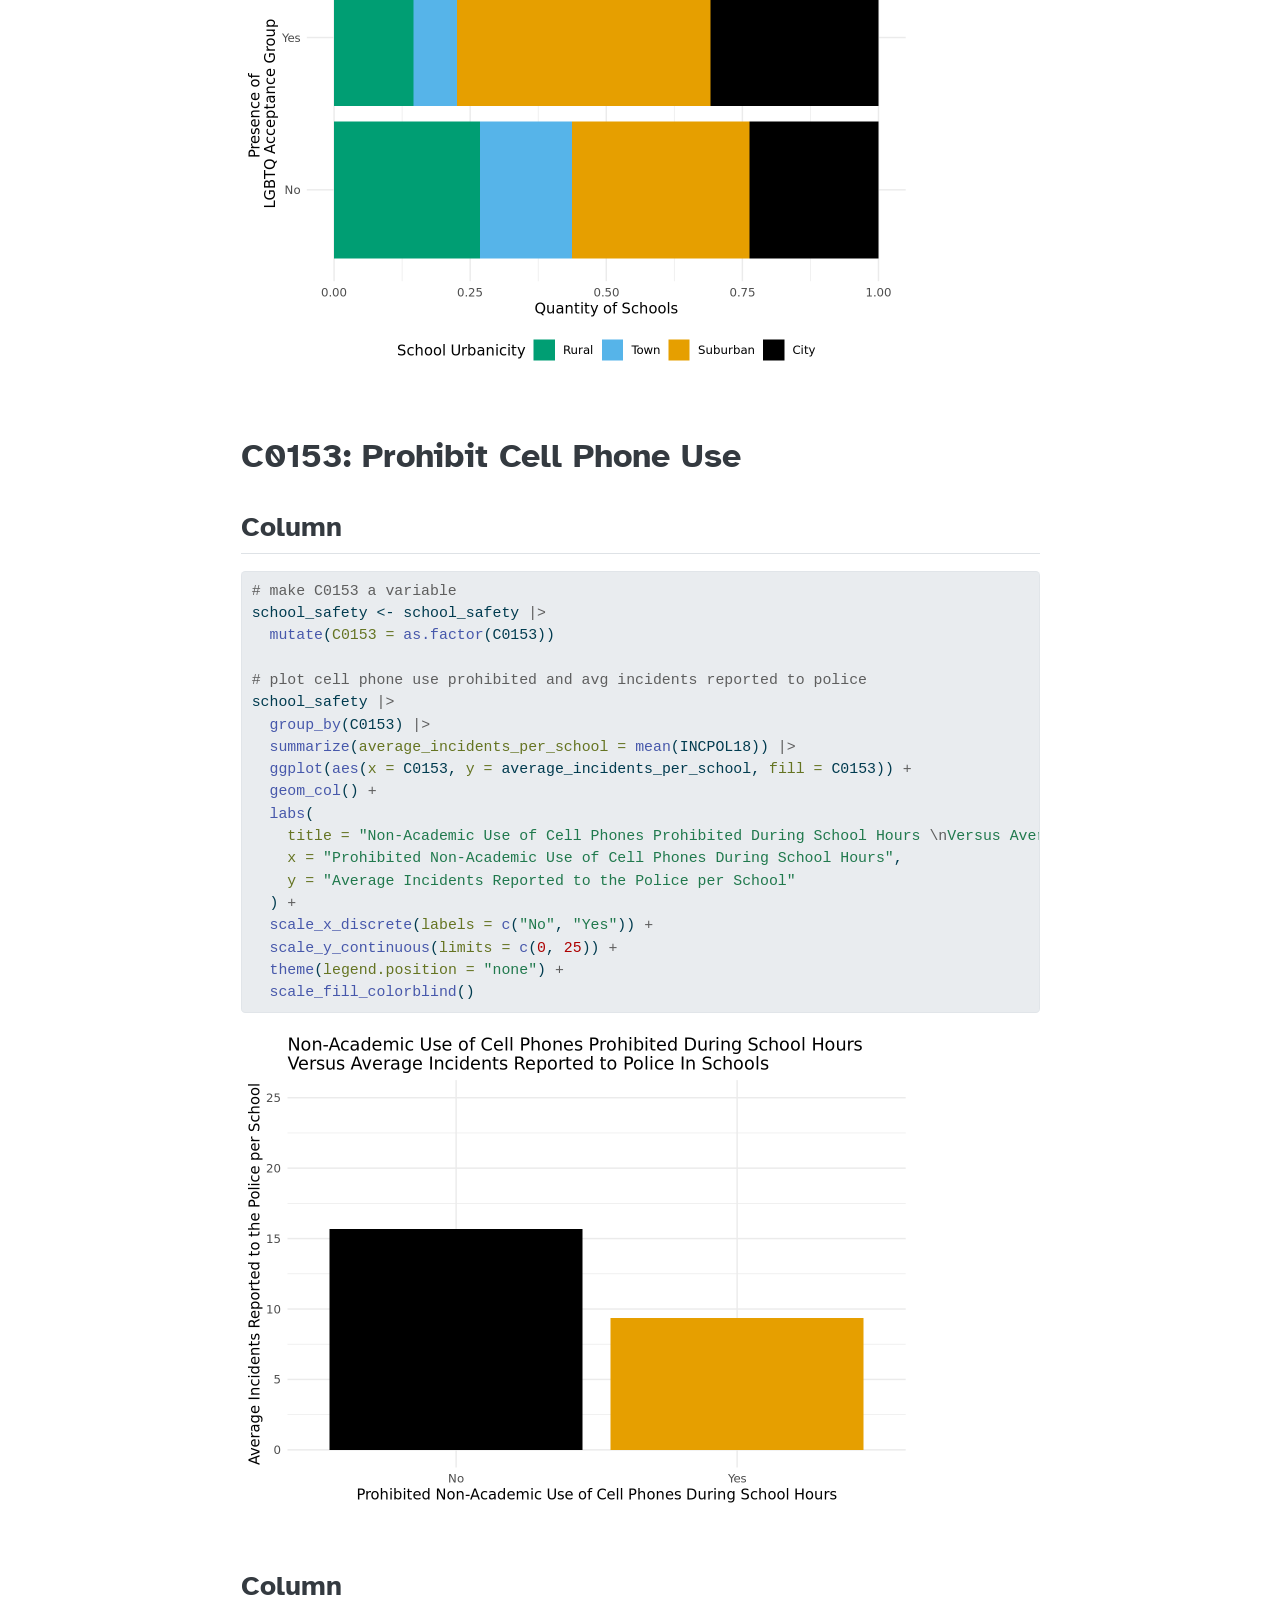
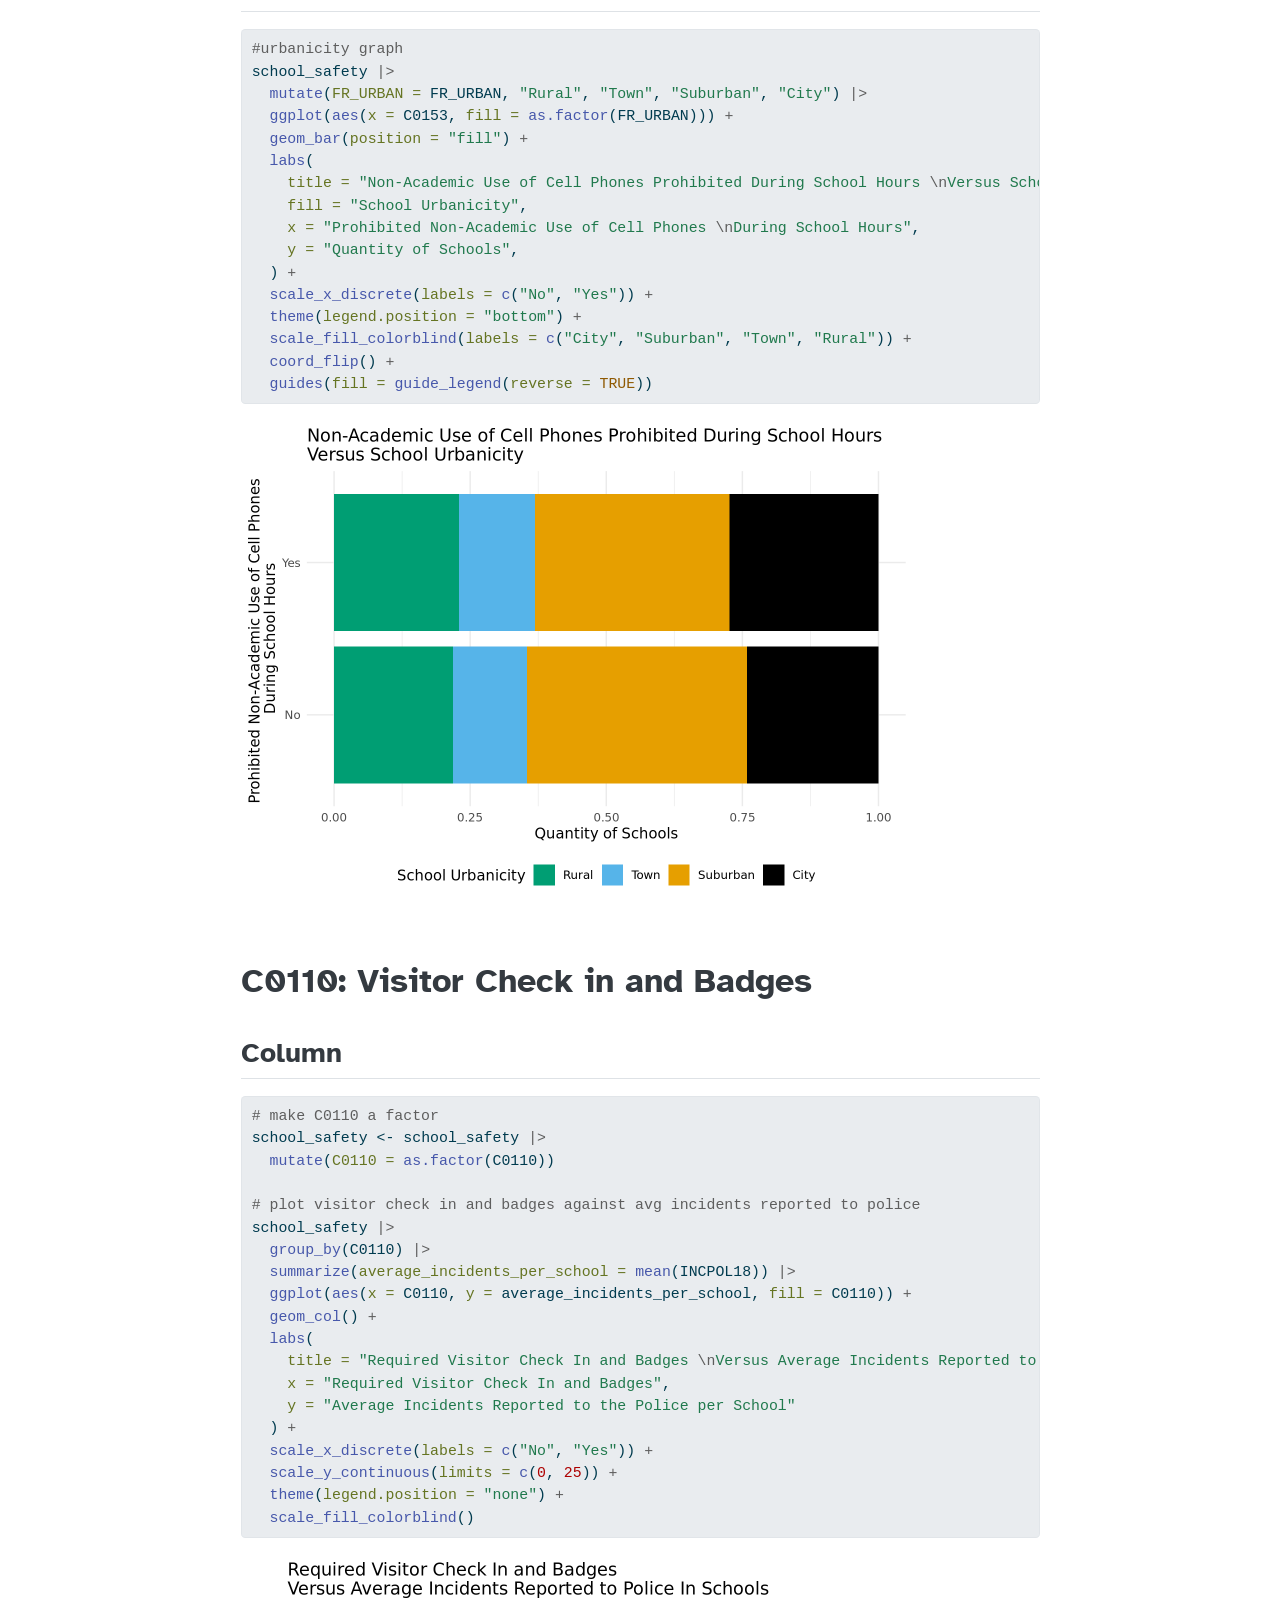
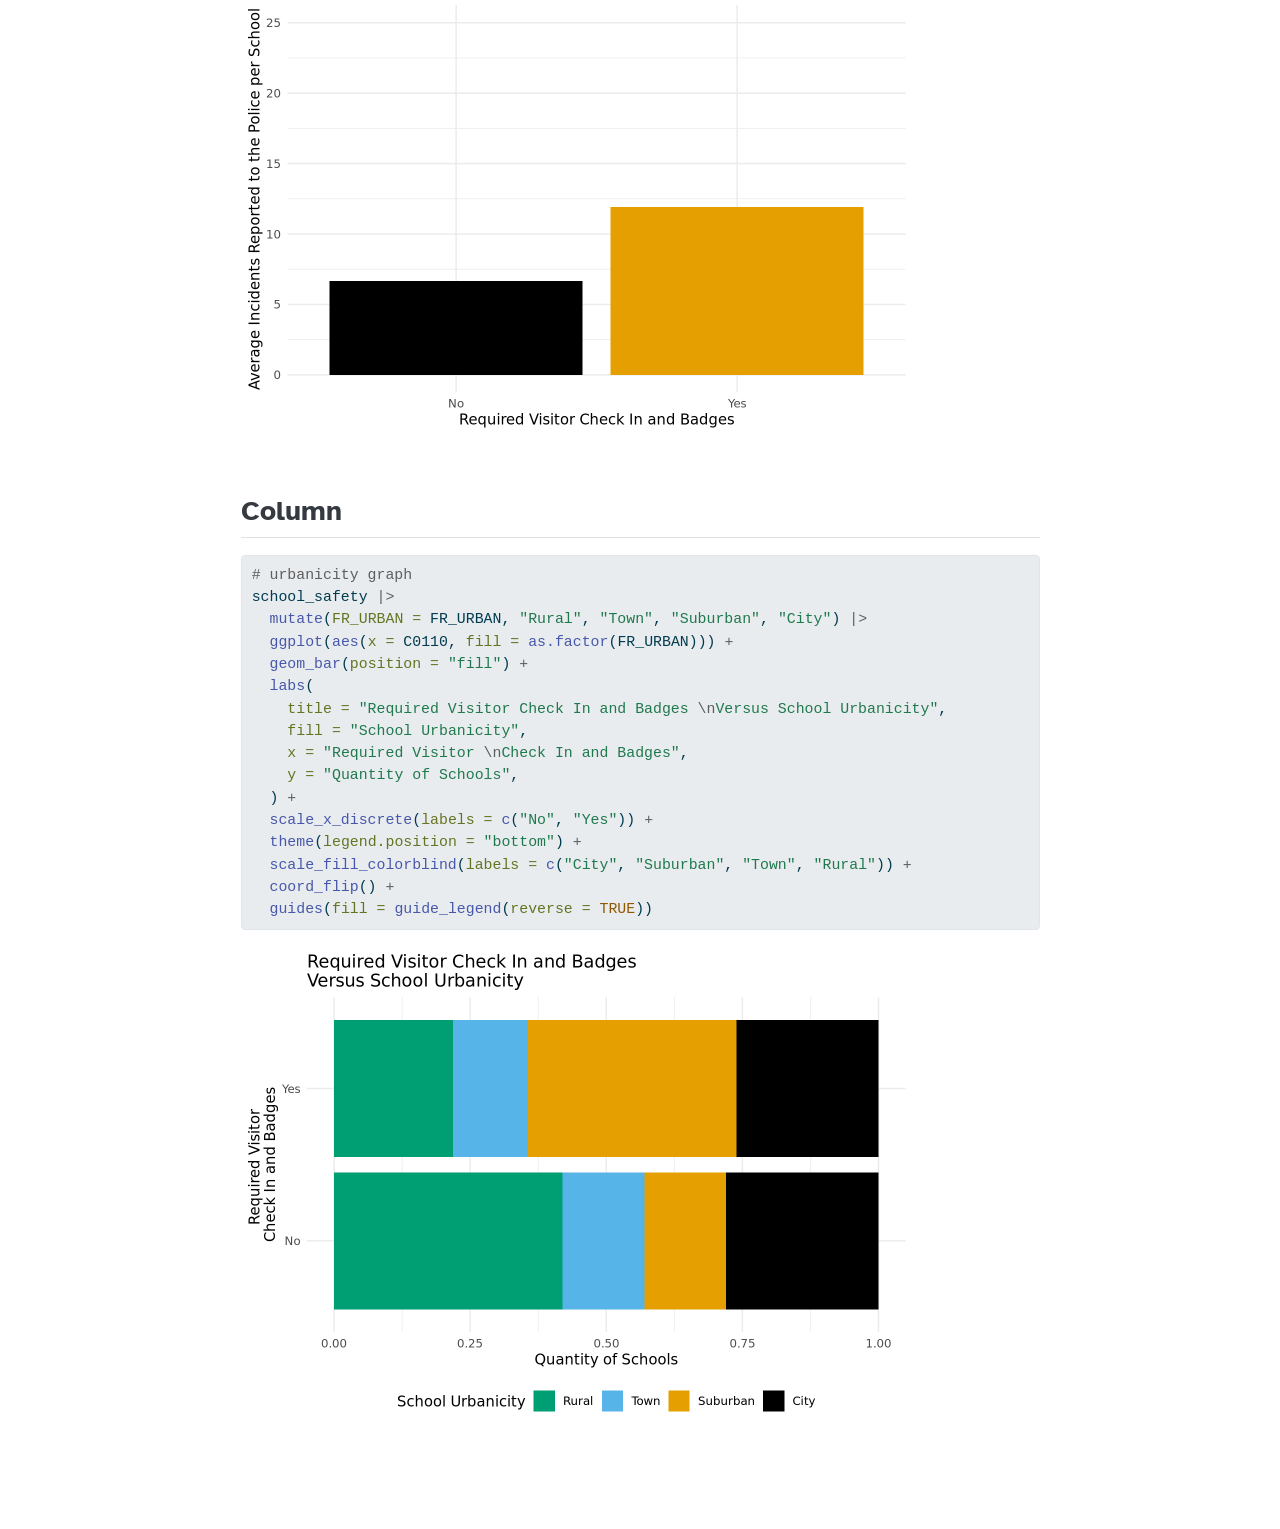
==== commit 4ac309a9: "Write up formatted" ====
--- a/docs/index.html
+++ b/docs/index.html
@@ -20,6 +20,40 @@
   width: 0.8em;
   margin: 0 0.8em 0.2em -1em; /* quarto-specific, see https://github.com/quarto-dev/quarto-cli/issues/4556 */ 
   vertical-align: middle;
+}
+/* CSS for syntax highlighting */
+pre > code.sourceCode { white-space: pre; position: relative; }
+pre > code.sourceCode > span { line-height: 1.25; }
+pre > code.sourceCode > span:empty { height: 1.2em; }
+.sourceCode { overflow: visible; }
+code.sourceCode > span { color: inherit; text-decoration: inherit; }
+div.sourceCode { margin: 1em 0; }
+pre.sourceCode { margin: 0; }
+@media screen {
+div.sourceCode { overflow: auto; }
+}
+@media print {
+pre > code.sourceCode { white-space: pre-wrap; }
+pre > code.sourceCode > span { text-indent: -5em; padding-left: 5em; }
+}
+pre.numberSource code
+  { counter-reset: source-line 0; }
+pre.numberSource code > span
+  { position: relative; left: -4em; counter-increment: source-line; }
+pre.numberSource code > span > a:first-child::before
+  { content: counter(source-line);
+    position: relative; left: -1em; text-align: right; vertical-align: baseline;
+    border: none; display: inline-block;
+    -webkit-touch-callout: none; -webkit-user-select: none;
+    -khtml-user-select: none; -moz-user-select: none;
+    -ms-user-select: none; user-select: none;
+    padding: 0 4px; width: 4em;
+  }
+pre.numberSource { margin-left: 3em;  padding-left: 4px; }
+div.sourceCode
+  {   }
+@media screen {
+pre > code.sourceCode > span > a:first-child::before { text-decoration: underline; }
 }
 </style>
 
@@ -40,14 +74,6 @@
 <script src="site_libs/bootstrap/bootstrap.min.js"></script>
 <link href="site_libs/bootstrap/bootstrap-icons.css" rel="stylesheet">
 <link href="site_libs/bootstrap/bootstrap.min.css" rel="stylesheet" id="quarto-bootstrap" data-mode="light">
-<script src="site_libs/quarto-dashboard/quarto-dashboard.js"></script>
-<script src="site_libs/quarto-dashboard/stickythead.js"></script>
-<script src="site_libs/quarto-dashboard/datatables.min.js" kdttablesentinel="true"></script>
-<script src="site_libs/quarto-dashboard/pdfmake.min.js" kdttablesentinel="true"></script>
-<script src="site_libs/quarto-dashboard/vfs_fonts.js" kdttablesentinel="true"></script>
-<script src="site_libs/quarto-dashboard/web-components.js" type="module"></script>
-<script src="site_libs/quarto-dashboard/components.js"></script>
-<link href="site_libs/quarto-dashboard/datatables.min.css" rel="stylesheet" kdttablesentinel="true">
 <script id="quarto-search-options" type="application/json">{
   "location": "navbar",
   "copy-button": false,
@@ -86,8 +112,7 @@
 
 </head>
 
-<body class="quarto-dashboard nav-fixed dashboard-fill fullcontent">
-
+<body class="nav-fixed fullcontent">
 
 <div id="quarto-search-results"></div>
   <header id="quarto-header" class="headroom fixed-top">
@@ -137,213 +162,477 @@
 </div>
       </div> <!-- /container-fluid -->
     </nav>
-<header id="quarto-dashboard-header">
-<nav class="navbar navbar-expand-md slim" data-bs-theme="dark">
-  <div class="navbar-container container-fluid">
-    <button class="navbar-toggler" type="button" data-bs-toggle="collapse" data-bs-target="#dashboard-collapse" aria-controls="dashboard-collapse" aria-expanded="false" aria-label="Toggle navigation">
-      <span class="navbar-toggler-icon"></span>
-    </button>    
-
-
-    <div class="navbar-brand-container">       
-
-      <div class="navbar-title">
-        
-        
-        <div class="navbar-author">The Data Diggers</div>
-      </div>
-    </div>
-<div id="dashboard-collapse" class="navbar-collapse collapse"><ul class="navbar-nav navbar-nav-scroll me-auto" role="tablist"><li class="nav-item" role="presentation"><a id="tab-home" class="nav-link active" data-bs-toggle="tab" role="tab" data-bs-target="#home" data-scrolling="false" href="#home" aria-controls="home" aria-selected="true"><span class="nav-link-text">Home</span></a></li><li class="nav-item" role="presentation"><a id="tab-c0646-legal-definitions" class="nav-link" data-bs-toggle="tab" role="tab" data-bs-target="#c0646-legal-definitions" data-scrolling="false" href="#c0646-legal-definitions" aria-controls="c0646-legal-definitions" aria-selected="false"><span class="nav-link-text">C0646: Legal Definitions</span></a></li><li class="nav-item" role="presentation"><a id="tab-c0604-lgbtq-group" class="nav-link" data-bs-toggle="tab" role="tab" data-bs-target="#c0604-lgbtq-group" data-scrolling="false" href="#c0604-lgbtq-group" aria-controls="c0604-lgbtq-group" aria-selected="false"><span class="nav-link-text">C0604: LGBTQ Group</span></a></li><li class="nav-item" role="presentation"><a id="tab-c0153-prohibit-cell-phone-use" class="nav-link" data-bs-toggle="tab" role="tab" data-bs-target="#c0153-prohibit-cell-phone-use" data-scrolling="false" href="#c0153-prohibit-cell-phone-use" aria-controls="c0153-prohibit-cell-phone-use" aria-selected="false"><span class="nav-link-text">C0153: Prohibit Cell Phone Use</span></a></li><li class="nav-item" role="presentation"><a id="tab-c0110-visitor-check-in-and-badges" class="nav-link" data-bs-toggle="tab" role="tab" data-bs-target="#c0110-visitor-check-in-and-badges" data-scrolling="false" href="#c0110-visitor-check-in-and-badges" aria-controls="c0110-visitor-check-in-and-badges" aria-selected="false"><span class="nav-link-text">C0110: Visitor Check in and Badges</span></a></li></ul></div></div>
-</nav>
-</header></header>
+</header>
 <!-- content -->
-<div id="quarto-content" class="quarto-container page-layout-custom page-navbar quarto-dashboard-content bslib-gap-spacing html-fill-container bslib-page-fill quarto-dashboard-pages">
+<div id="quarto-content" class="quarto-container page-columns page-rows-contents page-layout-article page-navbar">
 <!-- sidebar -->
 <!-- margin-sidebar -->
+    
 <!-- main -->
-
-<div class="bslib-grid-item html-fill-item tab-content bslib-grid" data-layout="fill" style="display: grid; grid-template-columns: minmax(3em, 1fr);
-grid-auto-rows: minmax(0, 1fr);">
-<div id="home" class="dashboard-page tab-pane show active html-fill-item html-fill-container" data-orientation="columns" aria-labelledby="tab-home">
-<div class="html-fill-item html-fill-container bslib-grid" style="display: grid; grid-template-columns: minmax(3em, 1fr) minmax(3em, 1fr);
-grid-auto-rows: minmax(0, 1fr);">
-<div class="html-fill-item html-fill-container bslib-grid" style="display: grid; grid-template-rows: minmax(3em, 1fr); grid-auto-columns: minmax(0, 1fr);">
-<div class="card cell html-fill-item html-fill-container bslib-card" data-bslib-card-init="" data-require-bs-caller="card()" data-full-screen="false">
-<div class="card-body html-fill-item html-fill-container">
-<div class="cell-output-display html-fill-item html-fill-container">
-<img src="index_files/figure-html/scatter plot resources v. incidents all schools-1.png" class="img-fluid quarto-dashboard-img-contain" alt="The graph is a jittered scatter plot titled, “Effect of School Resources on Incidents Reported to Police.” The x axis is “Amount of School Resources (out of 30)” and the y axis is “Total Number of Incidents Reported to the Police.” The x-axis ranges from 0 to a little above 30, and the y axis ranges from 0 to about 350. The points are clustered close to the x axis, with most of the points being below 100 incidents reported to police, though there are some outliers above this line. Most notably, there is one point located at 29 resources and 325 incidents reported to police. There are also more points clustered between 10 and 30 school resources compared to below 10 and over 30 (the points above 30 are due to the degree of variability that results from jittering the points). There appears to be a slight positive trend, with incidents reported to police increasing as amount of school resources increases, though it is very slight and difficult to discern. The shape of the distribution is a very slight left skew.">
-</div>
-</div>
-<bslib-tooltip placement="auto" bsoptions="[]" data-require-bs-version="5" data-require-bs-caller="tooltip()">
-    <template>Expand</template>
-    <span class="bslib-full-screen-enter badge rounded-pill">
-        <svg xmlns="http://www.w3.org/2000/svg" viewbox="0 0 24 24" style="height:1em;width:1em;" aria-hidden="true" role="img"><path d="M20 5C20 4.4 19.6 4 19 4H13C12.4 4 12 3.6 12 3C12 2.4 12.4 2 13 2H21C21.6 2 22 2.4 22 3V11C22 11.6 21.6 12 21 12C20.4 12 20 11.6 20 11V5ZM4 19C4 19.6 4.4 20 5 20H11C11.6 20 12 20.4 12 21C12 21.6 11.6 22 11 22H3C2.4 22 2 21.6 2 21V13C2 12.4 2.4 12 3 12C3.6 12 4 12.4 4 13V19Z"></path></svg>
-    </span>
-</bslib-tooltip><script data-bslib-card-init="">bslib.Card.initializeAllCards();</script></div>
-</div><div class="card tabset html-fill-item html-fill-container bslib-card" data-bslib-card-init="" data-require-bs-caller="card()" data-full-screen="false">
-<div class="card-header dashboard-card-no-title bslib-navs-card-title">
-
-<ul class="nav nav-tabs card-header-tabs" role="tablist" data-tabsetid="card-tabset-2"><li class="nav-item" role="presentation"><a href="#card-tabset-2-1" role="tab" data-toggle="tab" data-bs-toggle="tab" data-value="Total Incidents Between School Size" aria-selected="true" class="nav-link active">Total Incidents Between School Size</a></li><li class="nav-item" role="presentation"><a href="#card-tabset-2-2" role="tab" data-toggle="tab" data-bs-toggle="tab" data-value="Total Incidents Between Urbanicity" aria-selected="false" class="nav-link">Total Incidents Between Urbanicity</a></li><li class="nav-item" role="presentation"><a href="#card-tabset-2-3" role="tab" data-toggle="tab" data-bs-toggle="tab" data-value="School Resources and Practices" aria-selected="false" class="nav-link">School Resources and Practices</a></li></ul></div>
-
-
-
-<div class="tab-content html-fill-item html-fill-container" data-tabset-id="card-tabset-2"><div class="tab-pane active show html-fill-item html-fill-container" role="tabpanel" id="card-tabset-2-1"><div class="card-body html-fill-item html-fill-container" data-title="Total Incidents Between School Size">
-<div class="cell-output-display html-fill-item html-fill-container">
-<img src="index_files/figure-html/Bar-graph-comparing-incidents-to-school-size-1.png" class="img-fluid quarto-dashboard-img-contain" alt="This graph is a bar plot titled &quot;Average Incidents Per School Compared to School Size&quot;. The x axis is &quot;School Size&quot; with four categories, each with their own bar: &quot;less than 300,&quot; &quot;300 - 499,&quot; &quot;500 - 999,&quot; and &quot;greater than or equal to 1000.&quot; The y axis is &quot;Average Incidents Per School,&quot; ranging from 0 to about 30. The furthest-left bar, the &quot;less than 300&quot; bar, is solid from 0 to about 2.5. The second bar from the left, the &quot;300 - 499&quot; bar, is solid from 0 to about 3. The third bar from the left, the &quot;500 - 999&quot; bar, is solid from 0 to about 7. The furthest-right bar, the &quot;greater than or equal to 1000&quot; bar is solid from 0 to about 27.">
-</div>
-</div></div><div class="tab-pane html-fill-item html-fill-container" role="tabpanel" id="card-tabset-2-2"><div class="card-body html-fill-item html-fill-container" data-title="Total Incidents Between Urbanicity">
-<div class="cell-output-display html-fill-item html-fill-container">
-<img src="index_files/figure-html/Bar-graph-comparing-incidents-to-urbanicity-1.png" class="img-fluid quarto-dashboard-img-contain" alt="This graph is a bar plot titled &quot;Average Incidents Per School Compared to School Urbanicity&quot;. The x axis is &quot;School Urbanicity&quot; with four categories, each with their own bar: &quot;City,&quot; &quot;Suburban,&quot; &quot;Town,&quot; and &quot;Rural.&quot; The y axis is &quot;Average Incidents Per School,&quot; ranging from 0 to about 30. The furthest-left bar, the &quot;City&quot; bar, is solid from 0 to about 14. The second bar from the left, the &quot;Suburban&quot; bar, is solid from 0 to about 13. The third bar from the left, the &quot;Town&quot; bar, is solid from 0 to a little above 10. The furthest-right bar, the &quot;Rural&quot; bar is solid from 0 to about 7.">
-</div>
-</div></div><div class="tab-pane html-fill-item html-fill-container" role="tabpanel" id="card-tabset-2-3"><div class="card-body html-fill-item html-fill-container" data-title="School Resources and Practices">
-<div class="cell-output-display html-fill-item html-fill-container">
-<div class="plotly html-widget html-fill-item html-fill-container" id="htmlwidget-986f1d6f68cdf58b8ed1" style="width:100%;height:406px;"></div>
-<script type="application/json" data-for="htmlwidget-986f1d6f68cdf58b8ed1">{"x":{"visdat":{"88773151fbd9":["function () ","plotlyVisDat"]},"cur_data":"88773151fbd9","attrs":{"88773151fbd9":{"x":{},"y":{},"text":{},"hoverinfo":"text","marker":{"color":{},"colorscale":"Blues"},"alpha_stroke":1,"sizes":[10,100],"spans":[1,20],"type":"bar"}},"layout":{"margin":{"b":40,"l":60,"t":25,"r":10},"title":"School Resources and Practices Impact on Incidents Reported to Police","xaxis":{"domain":[0,1],"automargin":true,"title":"School Resources and Practices","type":"category","categoryorder":"array","categoryarray":["C0110","C0112","C0114","C0116","C0120","C0121","C0122","C0125","C0129","C0134","C0136","C0138","C0139","C0140","C0141","C0142","C0143","C0144","C0146","C0150","C0153","C0155","C0157","C0158","C0161","C0162","C0163","C0165","C0166","C0167","C0169","C0170","C0174","C0175","C0176","C0177","C0179","C0181","C0183","C0186","C0190","C0192","C0196","C0198","C0204","C0206","C0208","C0210","C0212","C0214","C0216","C0218","C0265","C0266","C0267","C0268","C0269","C0270","C0271","C0272","C0273","C0274","C0276","C0277","C0278","C0600","C0604","C0606","C0608","C0610","C0612","C0614","C0616","C0618","C0621","C0622","C0624","C0626","C0628","C0630","C0632","C0636","C0638","C0640","C0642","C0644","C0646","C0648","C0650","C0661","C0667"]},"yaxis":{"domain":[0,1],"automargin":true,"title":"Slope"},"hovermode":"closest","showlegend":false},"source":"A","config":{"modeBarButtonsToAdd":["hoverclosest","hovercompare"],"showSendToCloud":false},"data":[{"x":["C0110","C0112","C0114","C0116","C0120","C0121","C0122","C0125","C0129","C0134","C0136","C0138","C0140","C0139","C0141","C0143","C0142","C0144","C0146","C0150","C0153","C0155","C0158","C0162","C0166","C0170","C0169","C0161","C0157","C0163","C0165","C0167","C0174","C0183","C0176","C0181","C0175","C0177","C0179","C0186","C0600","C0604","C0606","C0608","C0190","C0192","C0196","C0198","C0204","C0206","C0208","C0210","C0212","C0214","C0216","C0218","C0610","C0612","C0614","C0616","C0618","C0621","C0622","C0624","C0626","C0628","C0630","C0632","C0636","C0638","C0640","C0642","C0644","C0646","C0648","C0650","C0661","C0667","C0266","C0268","C0265","C0267","C0269","C0270","C0272","C0278","C0271","C0273","C0274","C0276","C0277"],"y":[-3.3668691832223816,-1.397978695326342,1.5042755731653841,6.9223910179154826,5.5923792209519281,0.10162008640761738,0.38471471486976588,5.3926841163146468,3.10914754148813,-2.554883943847349,0.54076999384254332,2.9600952257060857,0.10094253615951802,-0.66765359314992279,-1.1638254809796569,3.6089401658507221,5.4136634418915675,-0.66869858718602793,2.5937544012415823,0.20258159215807381,-3.7693381487649709,0.92324636936249516,0.9828019647213625,1.1661963836796494,1.8141177488224522,-0.50213313132738957,1.5064031185748636,-0.65068982417313959,-0.66569862778026057,0.94572122348608911,-0.13722340711816758,2.1171389710165229,-1.8020012834634898,-0.7738020329335481,-2.6028444791733065,0.22718638409237951,-0.28226096995771049,2.4715798671345892,-1.0487296030545865,-2.1489351310912186,2.132152941663104,9.0542360519560479,3.4325519275683951,6.2753511277332183,1.6054256238741895,-0.045955228494010437,0.56861208040897826,2.2520642457143305,-2.4958357575810455,2.3024546477479255,6.1815118752910729,2.5218428380542521,3.2899024421275684,2.1524971476861934,2.6892866076620305,2.7976961117939849,7.9806976290657268,8.347940605873502,8.5645443252970352,8.1996248153742055,4.5496806361740294,8.3660773061237492,7.6663482252313626,8.1760762402709641,6.9506963037097949,6.1526617110337627,8.8679905345160339,8.3807840971700749,8.1388953809172992,5.0873604459782609,6.5216405341707704,2.7215185594736853,8.1128488245548134,9.3574927652626823,8.6142858233994009,7.3360396667182739,3.319417095504837,2.4894111689124681,-0.39220562558987138,1.5348909923613838,0.35096960723585208,-0.81104149847696094,0.97559413797251393,0.55693405631333048,0.76893735011555531,1.7706832234258596,0.158881877329137,-0.53309320625460432,2.6754937190358108,-0.32764182657786572,0.52346435141880943],"text":["Variable:  C0110 <br>Slope:  -3.36686918322238","Variable:  C0112 <br>Slope:  -1.39797869532634","Variable:  C0114 <br>Slope:  1.50427557316538","Variable:  C0116 <br>Slope:  6.92239101791548","Variable:  C0120 <br>Slope:  5.59237922095193","Variable:  C0121 <br>Slope:  0.101620086407617","Variable:  C0122 <br>Slope:  0.384714714869766","Variable:  C0125 <br>Slope:  5.39268411631465","Variable:  C0129 <br>Slope:  3.10914754148813","Variable:  C0134 <br>Slope:  -2.55488394384735","Variable:  C0136 <br>Slope:  0.540769993842543","Variable:  C0138 <br>Slope:  2.96009522570609","Variable:  C0140 <br>Slope:  0.100942536159518","Variable:  C0139 <br>Slope:  -0.667653593149923","Variable:  C0141 <br>Slope:  -1.16382548097966","Variable:  C0143 <br>Slope:  3.60894016585072","Variable:  C0142 <br>Slope:  5.41366344189157","Variable:  C0144 <br>Slope:  -0.668698587186028","Variable:  C0146 <br>Slope:  2.59375440124158","Variable:  C0150 <br>Slope:  0.202581592158074","Variable:  C0153 <br>Slope:  -3.76933814876497","Variable:  C0155 <br>Slope:  0.923246369362495","Variable:  C0158 <br>Slope:  0.982801964721362","Variable:  C0162 <br>Slope:  1.16619638367965","Variable:  C0166 <br>Slope:  1.81411774882245","Variable:  C0170 <br>Slope:  -0.50213313132739","Variable:  C0169 <br>Slope:  1.50640311857486","Variable:  C0161 <br>Slope:  -0.65068982417314","Variable:  C0157 <br>Slope:  -0.665698627780261","Variable:  C0163 <br>Slope:  0.945721223486089","Variable:  C0165 <br>Slope:  -0.137223407118168","Variable:  C0167 <br>Slope:  2.11713897101652","Variable:  C0174 <br>Slope:  -1.80200128346349","Variable:  C0183 <br>Slope:  -0.773802032933548","Variable:  C0176 <br>Slope:  -2.60284447917331","Variable:  C0181 <br>Slope:  0.22718638409238","Variable:  C0175 <br>Slope:  -0.28226096995771","Variable:  C0177 <br>Slope:  2.47157986713459","Variable:  C0179 <br>Slope:  -1.04872960305459","Variable:  C0186 <br>Slope:  -2.14893513109122","Variable:  C0600 <br>Slope:  2.1321529416631","Variable:  C0604 <br>Slope:  9.05423605195605","Variable:  C0606 <br>Slope:  3.4325519275684","Variable:  C0608 <br>Slope:  6.27535112773322","Variable:  C0190 <br>Slope:  1.60542562387419","Variable:  C0192 <br>Slope:  -0.0459552284940104","Variable:  C0196 <br>Slope:  0.568612080408978","Variable:  C0198 <br>Slope:  2.25206424571433","Variable:  C0204 <br>Slope:  -2.49583575758105","Variable:  C0206 <br>Slope:  2.30245464774793","Variable:  C0208 <br>Slope:  6.18151187529107","Variable:  C0210 <br>Slope:  2.52184283805425","Variable:  C0212 <br>Slope:  3.28990244212757","Variable:  C0214 <br>Slope:  2.15249714768619","Variable:  C0216 <br>Slope:  2.68928660766203","Variable:  C0218 <br>Slope:  2.79769611179398","Variable:  C0610 <br>Slope:  7.98069762906573","Variable:  C0612 <br>Slope:  8.3479406058735","Variable:  C0614 <br>Slope:  8.56454432529704","Variable:  C0616 <br>Slope:  8.19962481537421","Variable:  C0618 <br>Slope:  4.54968063617403","Variable:  C0621 <br>Slope:  8.36607730612375","Variable:  C0622 <br>Slope:  7.66634822523136","Variable:  C0624 <br>Slope:  8.17607624027096","Variable:  C0626 <br>Slope:  6.95069630370979","Variable:  C0628 <br>Slope:  6.15266171103376","Variable:  C0630 <br>Slope:  8.86799053451603","Variable:  C0632 <br>Slope:  8.38078409717007","Variable:  C0636 <br>Slope:  8.1388953809173","Variable:  C0638 <br>Slope:  5.08736044597826","Variable:  C0640 <br>Slope:  6.52164053417077","Variable:  C0642 <br>Slope:  2.72151855947369","Variable:  C0644 <br>Slope:  8.11284882455481","Variable:  C0646 <br>Slope:  9.35749276526268","Variable:  C0648 <br>Slope:  8.6142858233994","Variable:  C0650 <br>Slope:  7.33603966671827","Variable:  C0661 <br>Slope:  3.31941709550484","Variable:  C0667 <br>Slope:  2.48941116891247","Variable:  C0266 <br>Slope:  -0.392205625589871","Variable:  C0268 <br>Slope:  1.53489099236138","Variable:  C0265 <br>Slope:  0.350969607235852","Variable:  C0267 <br>Slope:  -0.811041498476961","Variable:  C0269 <br>Slope:  0.975594137972514","Variable:  C0270 <br>Slope:  0.55693405631333","Variable:  C0272 <br>Slope:  0.768937350115555","Variable:  C0278 <br>Slope:  1.77068322342586","Variable:  C0271 <br>Slope:  0.158881877329137","Variable:  C0273 <br>Slope:  -0.533093206254604","Variable:  C0274 <br>Slope:  2.67549371903581","Variable:  C0276 <br>Slope:  -0.327641826577866","Variable:  C0277 <br>Slope:  0.523464351418809"],"hoverinfo":["text","text","text","text","text","text","text","text","text","text","text","text","text","text","text","text","text","text","text","text","text","text","text","text","text","text","text","text","text","text","text","text","text","text","text","text","text","text","text","text","text","text","text","text","text","text","text","text","text","text","text","text","text","text","text","text","text","text","text","text","text","text","text","text","text","text","text","text","text","text","text","text","text","text","text","text","text","text","text","text","text","text","text","text","text","text","text","text","text","text","text"],"marker":{"color":[0.12879729937828838,0.12831194552572575,0.12911930627225793,0.1308072770342974,0.13203234330399377,0.12812183669942298,0.12817007645890915,0.14063305826394354,0.13014178927941794,0.12967117602415376,0.12824668068209868,0.13164492971521077,0.12811845706596597,0.12829029985929694,0.12860683331756015,0.13366108000729554,0.134143525187712,0.1282782146979019,0.1292608498491325,0.12812938468515009,0.13389064868016115,0.12821250410984028,0.12821682765186293,0.12872278491312439,0.12848566861954586,0.12820975913626972,0.12849971546270442,0.12830501022054305,0.12821604133038256,0.12821807674092831,0.12811868016939043,0.12919725607893415,0.12849297056110437,0.1282476487179961,0.12878310817845498,0.12812446629080393,0.12815285046461172,0.12922402326803201,0.12858278988982499,0.12922977424340568,0.13010715679275048,0.15625333685299586,0.13278869204123203,0.14288911347030089,0.12926002743997539,0.12811852441941887,0.16932551808769525,0.15930694204250212,0.13056026950296443,0.1301711975907949,0.14457273388048525,0.1295901476999328,0.13223849235872628,0.13016261634563117,0.13092650755094065,0.13108530638348861,0.15068100303557563,0.15345705944034771,0.15580251713346341,0.15412269458663119,0.13593243420082476,0.15398122406907427,0.15241746175592133,0.15284277822835945,0.14316180404589135,0.14374046850343197,0.15847278795450828,0.15626571859902311,0.15427691447090475,0.13870510805230069,0.14527695912711205,0.13046918037706723,0.15420263035540338,0.1621600946137049,0.15292965543226697,0.15005263222898887,0.13287119253232657,0.13077777571819016,0.12814836315143593,0.12887614832227604,0.12816006186305029,0.12828255045738529,0.12853206296238598,0.12813969509261605,0.12837963025977689,0.12922908277911194,0.12812810984118636,0.12820635175431877,0.13122628871301745,0.12814585784509172,0.12821118898576306],"colorscale":"Blues","line":{"color":"rgba(31,119,180,1)"}},"type":"bar","error_y":{"color":"rgba(31,119,180,1)"},"error_x":{"color":"rgba(31,119,180,1)"},"xaxis":"x","yaxis":"y","frame":null}],"highlight":{"on":"plotly_click","persistent":false,"dynamic":false,"selectize":false,"opacityDim":0.20000000000000001,"selected":{"opacity":1},"debounce":0},"shinyEvents":["plotly_hover","plotly_click","plotly_selected","plotly_relayout","plotly_brushed","plotly_brushing","plotly_clickannotation","plotly_doubleclick","plotly_deselect","plotly_afterplot","plotly_sunburstclick"],"base_url":"https://plot.ly"},"evals":[],"jsHooks":[]}</script>
-</div>
-</div></div></div><bslib-tooltip placement="auto" bsoptions="[]" data-require-bs-version="5" data-require-bs-caller="tooltip()">
-    <template>Expand</template>
-    <span class="bslib-full-screen-enter badge rounded-pill">
-        <svg xmlns="http://www.w3.org/2000/svg" viewbox="0 0 24 24" style="height:1em;width:1em;" aria-hidden="true" role="img"><path d="M20 5C20 4.4 19.6 4 19 4H13C12.4 4 12 3.6 12 3C12 2.4 12.4 2 13 2H21C21.6 2 22 2.4 22 3V11C22 11.6 21.6 12 21 12C20.4 12 20 11.6 20 11V5ZM4 19C4 19.6 4.4 20 5 20H11C11.6 20 12 20.4 12 21C12 21.6 11.6 22 11 22H3C2.4 22 2 21.6 2 21V13C2 12.4 2.4 12 3 12C3.6 12 4 12.4 4 13V19Z"></path></svg>
-    </span>
-</bslib-tooltip><script data-bslib-card-init="">bslib.Card.initializeAllCards();</script></div>
-</div>
-</div><div id="c0646-legal-definitions" class="dashboard-page tab-pane grid-skip html-fill-item html-fill-container" data-orientation="columns" aria-labelledby="tab-c0646-legal-definitions">
-<div class="html-fill-item html-fill-container bslib-grid" style="display: grid; grid-template-columns: minmax(3em, 1fr) minmax(3em, 1fr);
-grid-auto-rows: minmax(0, 1fr);">
-<div class="html-fill-item html-fill-container bslib-grid" style="display: grid; grid-template-rows: minmax(3em, 1fr); grid-auto-columns: minmax(0, 1fr);">
-<div class="card cell html-fill-item html-fill-container bslib-card" data-bslib-card-init="" data-require-bs-caller="card()" data-full-screen="false">
-<div class="card-body html-fill-item html-fill-container">
-<div class="cell-output-display html-fill-item html-fill-container">
-<img src="index_files/figure-html/Legal-Def-Vary-with-Incidents-1.png" class="img-fluid quarto-dashboard-img-contain" alt="The graph is a bar plot titled, “Sworn Law Enforcement Officers Participating in Providing Legal Definitions Versus Average Incidents Reported to Police in Schools.” The x axis is “Presence of Sworn Law Enforcement Officers Participating in Providing Legal Definitions” with the left bar labeled “No” and the right bar labeled “Yes.” The y axis is “Average Incidents Reported to the Police per School” and ranges from 0 to about 25. The left bar, the “No” bar, is filled in to about 4, and the right bar, the “Yes” bar, is filled in to about 18.">
-</div>
-</div>
-<bslib-tooltip placement="auto" bsoptions="[]" data-require-bs-version="5" data-require-bs-caller="tooltip()">
-    <template>Expand</template>
-    <span class="bslib-full-screen-enter badge rounded-pill">
-        <svg xmlns="http://www.w3.org/2000/svg" viewbox="0 0 24 24" style="height:1em;width:1em;" aria-hidden="true" role="img"><path d="M20 5C20 4.4 19.6 4 19 4H13C12.4 4 12 3.6 12 3C12 2.4 12.4 2 13 2H21C21.6 2 22 2.4 22 3V11C22 11.6 21.6 12 21 12C20.4 12 20 11.6 20 11V5ZM4 19C4 19.6 4.4 20 5 20H11C11.6 20 12 20.4 12 21C12 21.6 11.6 22 11 22H3C2.4 22 2 21.6 2 21V13C2 12.4 2.4 12 3 12C3.6 12 4 12.4 4 13V19Z"></path></svg>
-    </span>
-</bslib-tooltip><script data-bslib-card-init="">bslib.Card.initializeAllCards();</script></div>
-</div><div class="html-fill-item html-fill-container bslib-grid" style="display: grid; grid-template-rows: minmax(3em, 1fr); grid-auto-columns: minmax(0, 1fr);">
-<div class="card cell html-fill-item html-fill-container bslib-card" data-title="Urbanicity" data-bslib-card-init="" data-require-bs-caller="card()" data-full-screen="false">
-<div class="card-header"><div class="card-title">Urbanicity</div></div>
-<div class="card-body html-fill-item html-fill-container">
-<div class="cell-output-display html-fill-item html-fill-container">
-<img src="index_files/figure-html/Law-Officers-Legal-Def-Vary-with-Urbanicity-1.png" class="img-fluid quarto-dashboard-img-contain" alt="The graph is a segmented horizontal bar plot titled, “Sworn Law Enforcement Officers Participating in Providing Legal Definitions Versus School Urbanicity.” The x axis is “Quantity of Schools” and ranges from 0.00 to 1.00. The y axis is &quot;Presence of Sworn Law Enforcement Officers Participating in Providing Legal Definitions,&quot; with one bar for &quot;Yes&quot; and one bar for &quot;No.&quot; Color is used in this plot to represent &quot;School Urbanicity,&quot; with one color representing &quot;City,&quot; one representing &quot;Suburban,&quot; one representing &quot;Town,&quot; and one representing &quot;Rural.&quot; The &quot;Yes&quot; bar shows the breakdown of City, Suburban, Town, and Rural schools with sworn law enforcement officers participating in providing legal definitions, while the &quot;No&quot; bar shows the breakdown of schools that do not have these officers participating. For the &quot;Yes&quot; bar, the &quot;Rural&quot; portion of the bar goes from 0.00 to about 0.22, the &quot;Town&quot; portion goes from about 0.22 to about 0.37, the &quot;Suburban&quot; portion goes from about 0.37 to about 0.78, and the &quot;City&quot; portion goes from about 0.78 to 1.00. For the &quot;No&quot; bar, the &quot;Rural&quot; portion of the bar goes from 0.00 to about 0.24, the &quot;Town&quot; portion goes from about 0.24 to about 0.35, the &quot;Suburban&quot; portion goes from about 0.35 to about 0.70, and the &quot;City&quot; portion goes from about 0.70 to 1.00.">
-</div>
-</div>
-<bslib-tooltip placement="auto" bsoptions="[]" data-require-bs-version="5" data-require-bs-caller="tooltip()">
-    <template>Expand</template>
-    <span class="bslib-full-screen-enter badge rounded-pill">
-        <svg xmlns="http://www.w3.org/2000/svg" viewbox="0 0 24 24" style="height:1em;width:1em;" aria-hidden="true" role="img"><path d="M20 5C20 4.4 19.6 4 19 4H13C12.4 4 12 3.6 12 3C12 2.4 12.4 2 13 2H21C21.6 2 22 2.4 22 3V11C22 11.6 21.6 12 21 12C20.4 12 20 11.6 20 11V5ZM4 19C4 19.6 4.4 20 5 20H11C11.6 20 12 20.4 12 21C12 21.6 11.6 22 11 22H3C2.4 22 2 21.6 2 21V13C2 12.4 2.4 12 3 12C3.6 12 4 12.4 4 13V19Z"></path></svg>
-    </span>
-</bslib-tooltip><script data-bslib-card-init="">bslib.Card.initializeAllCards();</script></div>
-</div>
-</div>
-</div><div id="c0604-lgbtq-group" class="dashboard-page tab-pane grid-skip html-fill-item html-fill-container" data-orientation="columns" aria-labelledby="tab-c0604-lgbtq-group">
-<div class="html-fill-item html-fill-container bslib-grid" style="display: grid; grid-template-columns: minmax(3em, 1fr) minmax(3em, 1fr);
-grid-auto-rows: minmax(0, 1fr);">
-<div class="html-fill-item html-fill-container bslib-grid" style="display: grid; grid-template-rows: minmax(3em, 1fr); grid-auto-columns: minmax(0, 1fr);">
-<div class="card cell html-fill-item html-fill-container bslib-card" data-bslib-card-init="" data-require-bs-caller="card()" data-full-screen="false">
-<div class="card-body html-fill-item html-fill-container">
-<div class="cell-output-display html-fill-item html-fill-container">
-<img src="index_files/figure-html/LGBTQ-support-vary-with-incidents-1.png" class="img-fluid quarto-dashboard-img-contain" alt="The graph is a bar plot titled, “Presence of LGBTQ Acceptance Group Versus Average Incidents Reported to Police In Schools.” The x axis is “Presence of LGBTQ Acceptance Group” with the left bar labeled “No” and the right bar labeled “Yes.” The y axis is &quot;Average Incidents Reported to the Police per School” and ranges from 0 to about 25. The left bar, the “No” bar, is filled in to about 7, and the right bar, the “Yes” bar, is filled in to about 21.5.">
-</div>
-</div>
-<bslib-tooltip placement="auto" bsoptions="[]" data-require-bs-version="5" data-require-bs-caller="tooltip()">
-    <template>Expand</template>
-    <span class="bslib-full-screen-enter badge rounded-pill">
-        <svg xmlns="http://www.w3.org/2000/svg" viewbox="0 0 24 24" style="height:1em;width:1em;" aria-hidden="true" role="img"><path d="M20 5C20 4.4 19.6 4 19 4H13C12.4 4 12 3.6 12 3C12 2.4 12.4 2 13 2H21C21.6 2 22 2.4 22 3V11C22 11.6 21.6 12 21 12C20.4 12 20 11.6 20 11V5ZM4 19C4 19.6 4.4 20 5 20H11C11.6 20 12 20.4 12 21C12 21.6 11.6 22 11 22H3C2.4 22 2 21.6 2 21V13C2 12.4 2.4 12 3 12C3.6 12 4 12.4 4 13V19Z"></path></svg>
-    </span>
-</bslib-tooltip><script data-bslib-card-init="">bslib.Card.initializeAllCards();</script></div>
-</div><div class="html-fill-item html-fill-container bslib-grid" style="display: grid; grid-template-rows: minmax(3em, 1fr); grid-auto-columns: minmax(0, 1fr);">
-<div class="card cell html-fill-item html-fill-container bslib-card" data-title="Urbanicity" data-bslib-card-init="" data-require-bs-caller="card()" data-full-screen="false">
-<div class="card-header"><div class="card-title">Urbanicity</div></div>
-<div class="card-body html-fill-item html-fill-container">
-<div class="cell-output-display html-fill-item html-fill-container">
-<img src="index_files/figure-html/LGTBQ-support-vary-with-urbanicity-1.png" class="img-fluid quarto-dashboard-img-contain" alt="The graph is a segmented horizontal bar plot titled, “Presence of LGBTQ Acceptance Group Versus School Urbanicity.” The x axis is “Quantity of Schools” and ranges from 0.00 to 1.00. The y axis is &quot;Presence of LGBTQ Acceptance Group,&quot; with one bar for &quot;Yes&quot; and one bar for &quot;No.&quot; Color is used in this plot to represent &quot;School Urbanicity,&quot; with one color representing &quot;City,&quot; one representing &quot;Suburban,&quot; one representing &quot;Town,&quot; and one representing &quot;Rural.&quot; The &quot;Yes&quot; bar shows the breakdown of City, Suburban, Town, and Rural schools with sworn law enforcement officers participating in providing legal definitions, while the &quot;No&quot; bar shows the breakdown of schools that do not have these officers participating. For the &quot;Yes&quot; bar, the &quot;Rural&quot; portion of the bar goes from 0.00 to about 0.15, the &quot;Town&quot; portion goes from about 0.15 to about 0.20, the &quot;Suburban&quot; portion goes from about 0.20 to about 0.69, and the &quot;City&quot; portion goes from about 0.69 to 1.00. For the &quot;No&quot; bar, the &quot;Rural&quot; portion of the bar goes from 0.00 to about 0.28, the &quot;Town&quot; portion goes from about 0.28 to about 0.43, the &quot;Suburban&quot; portion goes from about 0.43 to about 0.77, and the &quot;City&quot; portion goes from about 0.77 to 1.00.">
-</div>
-</div>
-<bslib-tooltip placement="auto" bsoptions="[]" data-require-bs-version="5" data-require-bs-caller="tooltip()">
-    <template>Expand</template>
-    <span class="bslib-full-screen-enter badge rounded-pill">
-        <svg xmlns="http://www.w3.org/2000/svg" viewbox="0 0 24 24" style="height:1em;width:1em;" aria-hidden="true" role="img"><path d="M20 5C20 4.4 19.6 4 19 4H13C12.4 4 12 3.6 12 3C12 2.4 12.4 2 13 2H21C21.6 2 22 2.4 22 3V11C22 11.6 21.6 12 21 12C20.4 12 20 11.6 20 11V5ZM4 19C4 19.6 4.4 20 5 20H11C11.6 20 12 20.4 12 21C12 21.6 11.6 22 11 22H3C2.4 22 2 21.6 2 21V13C2 12.4 2.4 12 3 12C3.6 12 4 12.4 4 13V19Z"></path></svg>
-    </span>
-</bslib-tooltip><script data-bslib-card-init="">bslib.Card.initializeAllCards();</script></div>
-</div>
-</div>
-</div><div id="c0153-prohibit-cell-phone-use" class="dashboard-page tab-pane grid-skip html-fill-item html-fill-container" data-orientation="columns" aria-labelledby="tab-c0153-prohibit-cell-phone-use">
-<div class="html-fill-item html-fill-container bslib-grid" style="display: grid; grid-template-columns: minmax(3em, 1fr) minmax(3em, 1fr);
-grid-auto-rows: minmax(0, 1fr);">
-<div class="html-fill-item html-fill-container bslib-grid" style="display: grid; grid-template-rows: minmax(3em, 1fr); grid-auto-columns: minmax(0, 1fr);">
-<div class="card cell html-fill-item html-fill-container bslib-card" data-bslib-card-init="" data-require-bs-caller="card()" data-full-screen="false">
-<div class="card-body html-fill-item html-fill-container">
-<div class="cell-output-display html-fill-item html-fill-container">
-<img src="index_files/figure-html/Cell-Phones-Prohibited-Vary-with-Incidents-1.png" class="img-fluid quarto-dashboard-img-contain" alt="The graph is a bar plot titled, “Non-Academic Use of Cell Phones Prohibited During School Hours Versus Average Incidents Reported to Police In Schools.” The x axis is “Prohibited Non-Academic Use of Cell Phones During School Hours” with the left bar labeled “No” and the right bar labeled “Yes.” The y axis is &quot;Average Incidents Reported to the Police per School” and ranges from 0 to about 20. The left bar, the “No” bar, is filled in to about 16, and the right bar, the “Yes” bar, is filled in to about 9.5.">
-</div>
-</div>
-<bslib-tooltip placement="auto" bsoptions="[]" data-require-bs-version="5" data-require-bs-caller="tooltip()">
-    <template>Expand</template>
-    <span class="bslib-full-screen-enter badge rounded-pill">
-        <svg xmlns="http://www.w3.org/2000/svg" viewbox="0 0 24 24" style="height:1em;width:1em;" aria-hidden="true" role="img"><path d="M20 5C20 4.4 19.6 4 19 4H13C12.4 4 12 3.6 12 3C12 2.4 12.4 2 13 2H21C21.6 2 22 2.4 22 3V11C22 11.6 21.6 12 21 12C20.4 12 20 11.6 20 11V5ZM4 19C4 19.6 4.4 20 5 20H11C11.6 20 12 20.4 12 21C12 21.6 11.6 22 11 22H3C2.4 22 2 21.6 2 21V13C2 12.4 2.4 12 3 12C3.6 12 4 12.4 4 13V19Z"></path></svg>
-    </span>
-</bslib-tooltip><script data-bslib-card-init="">bslib.Card.initializeAllCards();</script></div>
-</div><div class="html-fill-item html-fill-container bslib-grid" style="display: grid; grid-template-rows: minmax(3em, 1fr); grid-auto-columns: minmax(0, 1fr);">
-<div class="card cell html-fill-item html-fill-container bslib-card" data-title="Urbanicity" data-bslib-card-init="" data-require-bs-caller="card()" data-full-screen="false">
-<div class="card-header"><div class="card-title">Urbanicity</div></div>
-<div class="card-body html-fill-item html-fill-container">
-<div class="cell-output-display html-fill-item html-fill-container">
-<img src="index_files/figure-html/Cell-Phones-Prohibited-Vary-with-Urbanicity-1.png" class="img-fluid quarto-dashboard-img-contain" alt="The graph is a segmented horizontal bar plot titled, “Non-Academic Use of Cell Phones Prohibited During School Hours Versus School Urbanicity.” The x axis is “Quantity of Schools” and ranges from 0.00 to 1.00. The y axis is &quot;Prohibited Non-Academic Use of Cell Phones During School Hours,&quot; with one bar for &quot;Yes&quot; and one bar for &quot;No.&quot; Color is used in this plot to represent &quot;School Urbanicity,&quot; with one color representing &quot;City,&quot; one representing &quot;Suburban,&quot; one representing &quot;Town,&quot; and one representing &quot;Rural.&quot; The &quot;Yes&quot; bar shows the breakdown of City, Suburban, Town, and Rural schools with sworn law enforcement officers participating in providing legal definitions, while the &quot;No&quot; bar shows the breakdown of schools that do not have these officers participating. For the &quot;Yes&quot; bar, the &quot;Rural&quot; portion of the bar goes from 0.00 to about 0.21, the &quot;Town&quot; portion goes from about 0.21 to about 0.36, the &quot;Suburban&quot; portion goes from about 0.36 to about 0.71, and the &quot;City&quot; portion goes from about 0.71 to 1.00. For the &quot;No&quot; bar, the &quot;Rural&quot; portion of the bar goes from 0.00 to about 0.20, the &quot;Town&quot; portion goes from about 0.20 to about 0.35, the &quot;Suburban&quot; portion goes from about 0.35 to about 0.76, and the &quot;City&quot; portion goes from about 0.76 to 1.00.">
-</div>
-</div>
-<bslib-tooltip placement="auto" bsoptions="[]" data-require-bs-version="5" data-require-bs-caller="tooltip()">
-    <template>Expand</template>
-    <span class="bslib-full-screen-enter badge rounded-pill">
-        <svg xmlns="http://www.w3.org/2000/svg" viewbox="0 0 24 24" style="height:1em;width:1em;" aria-hidden="true" role="img"><path d="M20 5C20 4.4 19.6 4 19 4H13C12.4 4 12 3.6 12 3C12 2.4 12.4 2 13 2H21C21.6 2 22 2.4 22 3V11C22 11.6 21.6 12 21 12C20.4 12 20 11.6 20 11V5ZM4 19C4 19.6 4.4 20 5 20H11C11.6 20 12 20.4 12 21C12 21.6 11.6 22 11 22H3C2.4 22 2 21.6 2 21V13C2 12.4 2.4 12 3 12C3.6 12 4 12.4 4 13V19Z"></path></svg>
-    </span>
-</bslib-tooltip><script data-bslib-card-init="">bslib.Card.initializeAllCards();</script></div>
-</div>
-</div>
-</div><div id="c0110-visitor-check-in-and-badges" class="dashboard-page tab-pane grid-skip html-fill-item html-fill-container" data-orientation="columns" aria-labelledby="tab-c0110-visitor-check-in-and-badges">
-<div class="html-fill-item html-fill-container bslib-grid" style="display: grid; grid-template-columns: minmax(3em, 1fr) minmax(3em, 1fr);
-grid-auto-rows: minmax(0, 1fr);">
-<div class="html-fill-item html-fill-container bslib-grid" style="display: grid; grid-template-rows: minmax(3em, 1fr); grid-auto-columns: minmax(0, 1fr);">
-<div class="card cell html-fill-item html-fill-container bslib-card" data-bslib-card-init="" data-require-bs-caller="card()" data-full-screen="false">
-<div class="card-body html-fill-item html-fill-container">
-<div class="cell-output-display html-fill-item html-fill-container">
-<img src="index_files/figure-html/Visitor-Check-In-Vary-with-Incidents-1.png" class="img-fluid quarto-dashboard-img-contain" alt="The graph is a bar plot titled, “Required Visitor Check In and Badges Versus Average Incidents Reported to Police In Schools.” The x axis is “Required Visitor Check In and Badges” with the left bar labeled “No” and the right bar labeled “Yes.” The y axis is &quot;Average Incidents Reported to the Police per School” and ranges from 0 to about 20. The left bar, the “No” bar, is filled in to about 7, and the right bar, the “Yes” bar, is filled in to about 12.">
-</div>
-</div>
-<bslib-tooltip placement="auto" bsoptions="[]" data-require-bs-version="5" data-require-bs-caller="tooltip()">
-    <template>Expand</template>
-    <span class="bslib-full-screen-enter badge rounded-pill">
-        <svg xmlns="http://www.w3.org/2000/svg" viewbox="0 0 24 24" style="height:1em;width:1em;" aria-hidden="true" role="img"><path d="M20 5C20 4.4 19.6 4 19 4H13C12.4 4 12 3.6 12 3C12 2.4 12.4 2 13 2H21C21.6 2 22 2.4 22 3V11C22 11.6 21.6 12 21 12C20.4 12 20 11.6 20 11V5ZM4 19C4 19.6 4.4 20 5 20H11C11.6 20 12 20.4 12 21C12 21.6 11.6 22 11 22H3C2.4 22 2 21.6 2 21V13C2 12.4 2.4 12 3 12C3.6 12 4 12.4 4 13V19Z"></path></svg>
-    </span>
-</bslib-tooltip><script data-bslib-card-init="">bslib.Card.initializeAllCards();</script></div>
-</div><div class="html-fill-item html-fill-container bslib-grid" style="display: grid; grid-template-rows: minmax(3em, 1fr); grid-auto-columns: minmax(0, 1fr);">
-<div class="card cell html-fill-item html-fill-container bslib-card" data-title="Urbanicity" data-bslib-card-init="" data-require-bs-caller="card()" data-full-screen="false">
-<div class="card-header"><div class="card-title">Urbanicity</div></div>
-<div class="card-body html-fill-item html-fill-container">
-<div class="cell-output-display html-fill-item html-fill-container">
-<img src="index_files/figure-html/Visitor-Check-In-Vary-with-urbanicity-1.png" class="img-fluid quarto-dashboard-img-contain" alt="The graph is a segmented horizontal bar plot titled, “Required Visitor Check In and Badges Versus School Urbanicity.” The x axis is “Quantity of Schools” and ranges from 0.00 to 1.00. The y axis is &quot;Required Visitor Check In and Badges,&quot; with one bar for &quot;Yes&quot; and one bar for &quot;No.&quot; Color is used in this plot to represent &quot;School Urbanicity,&quot; with one color representing &quot;City,&quot; one representing &quot;Suburban,&quot; one representing &quot;Town,&quot; and one representing &quot;Rural.&quot; The &quot;Yes&quot; bar shows the breakdown of City, Suburban, Town, and Rural schools with sworn law enforcement officers participating in providing legal definitions, while the &quot;No&quot; bar shows the breakdown of schools that do not have these officers participating. For the &quot;Yes&quot; bar, the &quot;Rural&quot; portion of the bar goes from 0.00 to about 0.20, the &quot;Town&quot; portion goes from about 0.20 to about 0.34, the &quot;Suburban&quot; portion goes from about 0.34 to about 0.73, and the &quot;City&quot; portion goes from about 0.73 to 1.00. For the &quot;No&quot; bar, the &quot;Rural&quot; portion of the bar goes from 0.00 to about 0.42, the &quot;Town&quot; portion goes from about 0.42 to about 0.57, the &quot;Suburban&quot; portion goes from about 0.57 to about 0.70, and the &quot;City&quot; portion goes from about 0.70 to 1.00.">
-</div>
-</div>
-<bslib-tooltip placement="auto" bsoptions="[]" data-require-bs-version="5" data-require-bs-caller="tooltip()">
-    <template>Expand</template>
-    <span class="bslib-full-screen-enter badge rounded-pill">
-        <svg xmlns="http://www.w3.org/2000/svg" viewbox="0 0 24 24" style="height:1em;width:1em;" aria-hidden="true" role="img"><path d="M20 5C20 4.4 19.6 4 19 4H13C12.4 4 12 3.6 12 3C12 2.4 12.4 2 13 2H21C21.6 2 22 2.4 22 3V11C22 11.6 21.6 12 21 12C20.4 12 20 11.6 20 11V5ZM4 19C4 19.6 4.4 20 5 20H11C11.6 20 12 20.4 12 21C12 21.6 11.6 22 11 22H3C2.4 22 2 21.6 2 21V13C2 12.4 2.4 12 3 12C3.6 12 4 12.4 4 13V19Z"></path></svg>
-    </span>
-</bslib-tooltip><script data-bslib-card-init="">bslib.Card.initializeAllCards();</script></div>
-
-
-<div id="3ade8a4a-fb1d-4a6c-8409-ac45482d5fc9" class="hidden html-fill-item html-fill-container">
-
-</div>
-</div>
-</div>
-</div>
-</div>
-
-
+<main class="content" id="quarto-document-content">
+
+<header id="title-block-header" class="quarto-title-block default">
+<div class="quarto-title">
+</div>
+
+
+
+<div class="quarto-title-meta">
+
+    <div>
+    <div class="quarto-title-meta-heading">Author</div>
+    <div class="quarto-title-meta-contents">
+             <p>The Data Diggers </p>
+          </div>
+  </div>
+    
+  
+    
+  </div>
+  
+
+
+</header>
+
+
+<div class="cell">
+<div class="sourceCode cell-code" id="cb1"><pre class="sourceCode r code-with-copy"><code class="sourceCode r"><span id="cb1-1"><a href="#cb1-1" aria-hidden="true" tabindex="-1"></a><span class="fu">library</span>(shinydashboard)</span>
+<span id="cb1-2"><a href="#cb1-2" aria-hidden="true" tabindex="-1"></a><span class="fu">library</span>(haven)</span>
+<span id="cb1-3"><a href="#cb1-3" aria-hidden="true" tabindex="-1"></a><span class="fu">library</span>(tidyverse)</span>
+<span id="cb1-4"><a href="#cb1-4" aria-hidden="true" tabindex="-1"></a><span class="fu">library</span>(scales)</span>
+<span id="cb1-5"><a href="#cb1-5" aria-hidden="true" tabindex="-1"></a><span class="fu">library</span>(ggthemes)</span>
+<span id="cb1-6"><a href="#cb1-6" aria-hidden="true" tabindex="-1"></a><span class="fu">library</span>(forcats)</span>
+<span id="cb1-7"><a href="#cb1-7" aria-hidden="true" tabindex="-1"></a><span class="fu">library</span>(tidymodels)</span>
+<span id="cb1-8"><a href="#cb1-8" aria-hidden="true" tabindex="-1"></a><span class="fu">library</span>(plotly)</span>
+<span id="cb1-9"><a href="#cb1-9" aria-hidden="true" tabindex="-1"></a></span>
+<span id="cb1-10"><a href="#cb1-10" aria-hidden="true" tabindex="-1"></a></span>
+<span id="cb1-11"><a href="#cb1-11" aria-hidden="true" tabindex="-1"></a>school_safety <span class="ot">&lt;-</span> <span class="fu">read_sas</span>(<span class="st">"data/pu_ssocs18.sas7bdat"</span>)</span>
+<span id="cb1-12"><a href="#cb1-12" aria-hidden="true" tabindex="-1"></a>original_school_safety <span class="ot">&lt;-</span> <span class="fu">read_sas</span>(<span class="st">"data/pu_ssocs18.sas7bdat"</span>)</span>
+<span id="cb1-13"><a href="#cb1-13" aria-hidden="true" tabindex="-1"></a><span class="fu">theme_set</span>(<span class="fu">theme_minimal</span>(<span class="at">base_family =</span> <span class="st">"Atkinson Hyperlegible"</span>))</span></code><button title="Copy to Clipboard" class="code-copy-button"><i class="bi"></i></button></pre></div>
+</div>
+<div class="cell">
+<div class="sourceCode cell-code" id="cb2"><pre class="sourceCode r code-with-copy"><code class="sourceCode r"><span id="cb2-1"><a href="#cb2-1" aria-hidden="true" tabindex="-1"></a><span class="co"># filter the data, create final dataset to use</span></span>
+<span id="cb2-2"><a href="#cb2-2" aria-hidden="true" tabindex="-1"></a>school_safety <span class="ot">&lt;-</span> school_safety <span class="sc">|&gt;</span></span>
+<span id="cb2-3"><a href="#cb2-3" aria-hidden="true" tabindex="-1"></a>  <span class="fu">select</span>(</span>
+<span id="cb2-4"><a href="#cb2-4" aria-hidden="true" tabindex="-1"></a>    SCHID, <span class="co"># Unique school identifier</span></span>
+<span id="cb2-5"><a href="#cb2-5" aria-hidden="true" tabindex="-1"></a>    INCPOL18, <span class="co"># Total number of incidents reported to police</span></span>
+<span id="cb2-6"><a href="#cb2-6" aria-hidden="true" tabindex="-1"></a>    FR_URBAN, <span class="co"># Urbanicity - Based on urban-centric location of school</span></span>
+<span id="cb2-7"><a href="#cb2-7" aria-hidden="true" tabindex="-1"></a>    FR_SIZE, <span class="co"># Size of school</span></span>
+<span id="cb2-8"><a href="#cb2-8" aria-hidden="true" tabindex="-1"></a>    C0110<span class="sc">:</span>C0186, <span class="co"># School Practices and Programs </span></span>
+<span id="cb2-9"><a href="#cb2-9" aria-hidden="true" tabindex="-1"></a>    C0600,</span>
+<span id="cb2-10"><a href="#cb2-10" aria-hidden="true" tabindex="-1"></a>    C0604<span class="sc">:</span>C0610,</span>
+<span id="cb2-11"><a href="#cb2-11" aria-hidden="true" tabindex="-1"></a>    C0190<span class="sc">:</span>C0192,</span>
+<span id="cb2-12"><a href="#cb2-12" aria-hidden="true" tabindex="-1"></a>    C0204<span class="sc">:</span>C0218,</span>
+<span id="cb2-13"><a href="#cb2-13" aria-hidden="true" tabindex="-1"></a>    C0610<span class="sc">:</span>C0650,</span>
+<span id="cb2-14"><a href="#cb2-14" aria-hidden="true" tabindex="-1"></a>    C0661,</span>
+<span id="cb2-15"><a href="#cb2-15" aria-hidden="true" tabindex="-1"></a>    C0667,</span>
+<span id="cb2-16"><a href="#cb2-16" aria-hidden="true" tabindex="-1"></a>    C0266<span class="sc">:</span>C0277, <span class="co"># Teacher Training</span></span>
+<span id="cb2-17"><a href="#cb2-17" aria-hidden="true" tabindex="-1"></a>  )</span>
+<span id="cb2-18"><a href="#cb2-18" aria-hidden="true" tabindex="-1"></a></span>
+<span id="cb2-19"><a href="#cb2-19" aria-hidden="true" tabindex="-1"></a>school_safety <span class="ot">&lt;-</span> school_safety <span class="sc">|&gt;</span></span>
+<span id="cb2-20"><a href="#cb2-20" aria-hidden="true" tabindex="-1"></a>  <span class="fu">mutate_at</span>(<span class="fu">vars</span>(<span class="fu">starts_with</span>(<span class="st">"C"</span>)), <span class="sc">~</span> <span class="fu">str_replace</span>(., <span class="st">"2"</span>, <span class="st">"0"</span>)) <span class="sc">|&gt;</span></span>
+<span id="cb2-21"><a href="#cb2-21" aria-hidden="true" tabindex="-1"></a>  <span class="fu">mutate_at</span>(<span class="fu">vars</span>(<span class="fu">starts_with</span>(<span class="st">"C"</span>)), <span class="sc">~</span> <span class="fu">str_replace</span>(., <span class="st">"-1"</span>, <span class="st">"0"</span>)) <span class="sc">|&gt;</span></span>
+<span id="cb2-22"><a href="#cb2-22" aria-hidden="true" tabindex="-1"></a>  <span class="fu">mutate</span>(</span>
+<span id="cb2-23"><a href="#cb2-23" aria-hidden="true" tabindex="-1"></a>    <span class="fu">across</span>(<span class="fu">starts_with</span>(<span class="st">"C"</span>), as.numeric),</span>
+<span id="cb2-24"><a href="#cb2-24" aria-hidden="true" tabindex="-1"></a>    <span class="at">resource_sum =</span> </span>
+<span id="cb2-25"><a href="#cb2-25" aria-hidden="true" tabindex="-1"></a>           C0183 <span class="sc">+</span> C0181 <span class="sc">+</span> C0179 <span class="sc">+</span> C0186 <span class="sc">+</span> C0604 <span class="sc">+</span> C0606 <span class="sc">+</span> C0608 <span class="sc">+</span> C0190 <span class="sc">+</span> </span>
+<span id="cb2-26"><a href="#cb2-26" aria-hidden="true" tabindex="-1"></a>           C0192 <span class="sc">+</span> C0204 <span class="sc">+</span> C0206 <span class="sc">+</span> C0208 <span class="sc">+</span> C0210 <span class="sc">+</span> C0212 <span class="sc">+</span> C0214 <span class="sc">+</span> C0216 <span class="sc">+</span> </span>
+<span id="cb2-27"><a href="#cb2-27" aria-hidden="true" tabindex="-1"></a>           C0218 <span class="sc">+</span> C0266 <span class="sc">+</span> C0268 <span class="sc">+</span> C0265 <span class="sc">+</span> C0267 <span class="sc">+</span> C0269 <span class="sc">+</span> C0270 <span class="sc">+</span> C0272 <span class="sc">+</span> </span>
+<span id="cb2-28"><a href="#cb2-28" aria-hidden="true" tabindex="-1"></a>           C0278 <span class="sc">+</span> C0271 <span class="sc">+</span> C0273 <span class="sc">+</span> C0274 <span class="sc">+</span> C0276 <span class="sc">+</span> C0277 <span class="sc">+</span> C0610,</span>
+<span id="cb2-29"><a href="#cb2-29" aria-hidden="true" tabindex="-1"></a>    <span class="at">FR_URBAN =</span> <span class="fu">as.factor</span>(FR_URBAN)</span>
+<span id="cb2-30"><a href="#cb2-30" aria-hidden="true" tabindex="-1"></a>  ) <span class="sc">|&gt;</span></span>
+<span id="cb2-31"><a href="#cb2-31" aria-hidden="true" tabindex="-1"></a>  <span class="fu">arrange</span>(resource_sum) </span></code><button title="Copy to Clipboard" class="code-copy-button"><i class="bi"></i></button></pre></div>
+</div>
+<div class="cell">
+<div class="sourceCode cell-code" id="cb3"><pre class="sourceCode r code-with-copy"><code class="sourceCode r"><span id="cb3-1"><a href="#cb3-1" aria-hidden="true" tabindex="-1"></a><span class="co"># adds names of school resources and practice variables</span></span>
+<span id="cb3-2"><a href="#cb3-2" aria-hidden="true" tabindex="-1"></a>name <span class="ot">&lt;-</span> <span class="fu">colnames</span>(school_safety <span class="sc">|&gt;</span></span>
+<span id="cb3-3"><a href="#cb3-3" aria-hidden="true" tabindex="-1"></a>  <span class="fu">select</span>(<span class="fu">starts_with</span>(<span class="st">"C"</span>)))</span>
+<span id="cb3-4"><a href="#cb3-4" aria-hidden="true" tabindex="-1"></a></span>
+<span id="cb3-5"><a href="#cb3-5" aria-hidden="true" tabindex="-1"></a><span class="co"># create a vector to store all the values of the r-squared coefficients</span></span>
+<span id="cb3-6"><a href="#cb3-6" aria-hidden="true" tabindex="-1"></a>r_squared_values <span class="ot">&lt;-</span> <span class="fu">numeric</span>()</span>
+<span id="cb3-7"><a href="#cb3-7" aria-hidden="true" tabindex="-1"></a>slope <span class="ot">&lt;-</span> <span class="fu">numeric</span>()</span>
+<span id="cb3-8"><a href="#cb3-8" aria-hidden="true" tabindex="-1"></a></span>
+<span id="cb3-9"><a href="#cb3-9" aria-hidden="true" tabindex="-1"></a><span class="co"># calculate all the r_squared values for every resource</span></span>
+<span id="cb3-10"><a href="#cb3-10" aria-hidden="true" tabindex="-1"></a><span class="cf">for</span> (variable <span class="cf">in</span> name) {</span>
+<span id="cb3-11"><a href="#cb3-11" aria-hidden="true" tabindex="-1"></a>  lm_model <span class="ot">&lt;-</span> <span class="fu">lm</span>(school_safety<span class="sc">$</span>INCPOL18 <span class="sc">~</span> <span class="fu">factor</span>(school_safety[[variable]])</span>
+<span id="cb3-12"><a href="#cb3-12" aria-hidden="true" tabindex="-1"></a>                 <span class="sc">+</span> school_safety<span class="sc">$</span>FR_SIZE</span>
+<span id="cb3-13"><a href="#cb3-13" aria-hidden="true" tabindex="-1"></a>                )</span>
+<span id="cb3-14"><a href="#cb3-14" aria-hidden="true" tabindex="-1"></a>  r_squared <span class="ot">&lt;-</span> <span class="fu">summary</span>(lm_model)<span class="sc">$</span>r.squared</span>
+<span id="cb3-15"><a href="#cb3-15" aria-hidden="true" tabindex="-1"></a>  tidy_slope <span class="ot">&lt;-</span> <span class="fu">tidy</span>(lm_model)<span class="sc">|&gt;</span></span>
+<span id="cb3-16"><a href="#cb3-16" aria-hidden="true" tabindex="-1"></a>    <span class="fu">filter</span>(term <span class="sc">==</span> <span class="st">"factor(school_safety[[variable]])1"</span>)</span>
+<span id="cb3-17"><a href="#cb3-17" aria-hidden="true" tabindex="-1"></a>  slope_value <span class="ot">&lt;-</span> tidy_slope<span class="sc">$</span>estimate</span>
+<span id="cb3-18"><a href="#cb3-18" aria-hidden="true" tabindex="-1"></a>  slope <span class="ot">&lt;-</span> <span class="fu">c</span>(slope, slope_value)</span>
+<span id="cb3-19"><a href="#cb3-19" aria-hidden="true" tabindex="-1"></a>  r_squared_values <span class="ot">&lt;-</span> <span class="fu">c</span>(r_squared_values, r_squared)</span>
+<span id="cb3-20"><a href="#cb3-20" aria-hidden="true" tabindex="-1"></a>}</span>
+<span id="cb3-21"><a href="#cb3-21" aria-hidden="true" tabindex="-1"></a></span>
+<span id="cb3-22"><a href="#cb3-22" aria-hidden="true" tabindex="-1"></a><span class="co"># assign all vectors to the resource regression data frame</span></span>
+<span id="cb3-23"><a href="#cb3-23" aria-hidden="true" tabindex="-1"></a>resource_regressions <span class="ot">&lt;-</span> <span class="fu">data.frame</span>(<span class="at">name =</span> name, </span>
+<span id="cb3-24"><a href="#cb3-24" aria-hidden="true" tabindex="-1"></a>                                    <span class="at">slope =</span> slope, </span>
+<span id="cb3-25"><a href="#cb3-25" aria-hidden="true" tabindex="-1"></a>                                    <span class="at">r_squared_val =</span> r_squared_values</span>
+<span id="cb3-26"><a href="#cb3-26" aria-hidden="true" tabindex="-1"></a>                                    )</span></code><button title="Copy to Clipboard" class="code-copy-button"><i class="bi"></i></button></pre></div>
+</div>
+<section id="home" class="level1">
+<h1>Home</h1>
+<section id="column" class="level2">
+<h2 class="anchored" data-anchor-id="column">Column</h2>
+<div class="cell">
+<div class="sourceCode cell-code" id="cb4"><pre class="sourceCode r code-with-copy"><code class="sourceCode r"><span id="cb4-1"><a href="#cb4-1" aria-hidden="true" tabindex="-1"></a><span class="co"># all schools resources and incidents plot</span></span>
+<span id="cb4-2"><a href="#cb4-2" aria-hidden="true" tabindex="-1"></a>school_safety <span class="sc">|&gt;</span></span>
+<span id="cb4-3"><a href="#cb4-3" aria-hidden="true" tabindex="-1"></a>  <span class="fu">ggplot</span>(<span class="fu">aes</span>(<span class="at">x =</span> resource_sum, <span class="at">y =</span> INCPOL18)) <span class="sc">+</span></span>
+<span id="cb4-4"><a href="#cb4-4" aria-hidden="true" tabindex="-1"></a>  <span class="fu">geom_jitter</span>() <span class="sc">+</span></span>
+<span id="cb4-5"><a href="#cb4-5" aria-hidden="true" tabindex="-1"></a>  <span class="fu">labs</span>(</span>
+<span id="cb4-6"><a href="#cb4-6" aria-hidden="true" tabindex="-1"></a>    <span class="at">title =</span> <span class="st">"Effect of School Resources on Incidents Reported to Police"</span>, </span>
+<span id="cb4-7"><a href="#cb4-7" aria-hidden="true" tabindex="-1"></a>    <span class="at">x =</span> <span class="st">"Amount of School Resources (out of 30)"</span>,</span>
+<span id="cb4-8"><a href="#cb4-8" aria-hidden="true" tabindex="-1"></a>    <span class="at">y =</span> <span class="st">"Total Number of Incidents Reported to the Police"</span></span>
+<span id="cb4-9"><a href="#cb4-9" aria-hidden="true" tabindex="-1"></a>  ) </span></code><button title="Copy to Clipboard" class="code-copy-button"><i class="bi"></i></button></pre></div>
+<div class="cell-output-display">
+<div>
+<figure class="figure">
+<p><img src="index_files/figure-html/scatter plot resources v. incidents all schools-1.png" class="img-fluid figure-img" alt="The graph is a jittered scatter plot titled, “Effect of School Resources on Incidents Reported to Police.” The x axis is “Amount of School Resources (out of 30)” and the y axis is “Total Number of Incidents Reported to the Police.” The x-axis ranges from 0 to a little above 30, and the y axis ranges from 0 to about 350. The points are clustered close to the x axis, with most of the points being below 100 incidents reported to police, though there are some outliers above this line. Most notably, there is one point located at 29 resources and 325 incidents reported to police. There are also more points clustered between 10 and 30 school resources compared to below 10 and over 30 (the points above 30 are due to the degree of variability that results from jittering the points). There appears to be a slight positive trend, with incidents reported to police increasing as amount of school resources increases, though it is very slight and difficult to discern. The shape of the distribution is a very slight left skew." width="672"></p>
+</figure>
+</div>
+</div>
+</div>
+</section>
+<section id="column-1" class="level2 tabset">
+<h2 class="tabset anchored" data-anchor-id="column-1">Column</h2>
+<div class="cell" title="Total Incidents Between School Size">
+<div class="sourceCode cell-code" id="cb5"><pre class="sourceCode r code-with-copy"><code class="sourceCode r"><span id="cb5-1"><a href="#cb5-1" aria-hidden="true" tabindex="-1"></a><span class="co"># plot avg incidents based on school size</span></span>
+<span id="cb5-2"><a href="#cb5-2" aria-hidden="true" tabindex="-1"></a>school_safety <span class="sc">|&gt;</span></span>
+<span id="cb5-3"><a href="#cb5-3" aria-hidden="true" tabindex="-1"></a>  <span class="fu">group_by</span>(FR_SIZE) <span class="sc">|&gt;</span></span>
+<span id="cb5-4"><a href="#cb5-4" aria-hidden="true" tabindex="-1"></a>  <span class="fu">summarize</span>(<span class="at">average_incidents_per_school =</span> <span class="fu">mean</span>(INCPOL18)) <span class="sc">|&gt;</span></span>
+<span id="cb5-5"><a href="#cb5-5" aria-hidden="true" tabindex="-1"></a>  <span class="fu">ggplot</span>(</span>
+<span id="cb5-6"><a href="#cb5-6" aria-hidden="true" tabindex="-1"></a>    <span class="fu">aes</span>(</span>
+<span id="cb5-7"><a href="#cb5-7" aria-hidden="true" tabindex="-1"></a>      <span class="at">x =</span> <span class="fu">as.factor</span>(FR_SIZE),</span>
+<span id="cb5-8"><a href="#cb5-8" aria-hidden="true" tabindex="-1"></a>      <span class="at">y =</span> average_incidents_per_school,</span>
+<span id="cb5-9"><a href="#cb5-9" aria-hidden="true" tabindex="-1"></a>      <span class="at">fill =</span> <span class="fu">as.factor</span>(FR_SIZE)</span>
+<span id="cb5-10"><a href="#cb5-10" aria-hidden="true" tabindex="-1"></a>    )</span>
+<span id="cb5-11"><a href="#cb5-11" aria-hidden="true" tabindex="-1"></a>  ) <span class="sc">+</span> </span>
+<span id="cb5-12"><a href="#cb5-12" aria-hidden="true" tabindex="-1"></a>  <span class="fu">geom_col</span>() <span class="sc">+</span> </span>
+<span id="cb5-13"><a href="#cb5-13" aria-hidden="true" tabindex="-1"></a>  <span class="fu">labs</span>(</span>
+<span id="cb5-14"><a href="#cb5-14" aria-hidden="true" tabindex="-1"></a>    <span class="at">title =</span> <span class="st">"Average Incidents Per School Compared to School Size"</span>, </span>
+<span id="cb5-15"><a href="#cb5-15" aria-hidden="true" tabindex="-1"></a>    <span class="at">x =</span> <span class="st">"School Size"</span>, </span>
+<span id="cb5-16"><a href="#cb5-16" aria-hidden="true" tabindex="-1"></a>    <span class="at">y =</span> <span class="st">"Average Incidents Per School"</span></span>
+<span id="cb5-17"><a href="#cb5-17" aria-hidden="true" tabindex="-1"></a>  ) <span class="sc">+</span></span>
+<span id="cb5-18"><a href="#cb5-18" aria-hidden="true" tabindex="-1"></a>  <span class="fu">scale_x_discrete</span>(<span class="at">labels =</span> <span class="fu">c</span>(<span class="st">"&lt; 300"</span>, <span class="st">"300 - 499"</span>, <span class="st">"500 - 999"</span>, <span class="st">"&gt;= 1000"</span>)) <span class="sc">+</span> </span>
+<span id="cb5-19"><a href="#cb5-19" aria-hidden="true" tabindex="-1"></a>  <span class="fu">scale_y_continuous</span>(<span class="at">limits =</span> <span class="fu">c</span>(<span class="dv">0</span>, <span class="dv">30</span>), <span class="at">breaks =</span> <span class="fu">seq</span>(<span class="dv">0</span>, <span class="dv">30</span>, <span class="at">by =</span> <span class="dv">5</span>)) <span class="sc">+</span></span>
+<span id="cb5-20"><a href="#cb5-20" aria-hidden="true" tabindex="-1"></a>  <span class="fu">theme</span>(<span class="at">legend.position =</span> <span class="st">"none"</span>) <span class="sc">+</span></span>
+<span id="cb5-21"><a href="#cb5-21" aria-hidden="true" tabindex="-1"></a>  <span class="fu">scale_fill_manual</span>(<span class="at">values =</span> <span class="fu">rev</span>(<span class="fu">colorblind_pal</span>()(<span class="fu">length</span>(<span class="fu">unique</span>(school_safety<span class="sc">$</span>FR_SIZE)))))</span></code><button title="Copy to Clipboard" class="code-copy-button"><i class="bi"></i></button></pre></div>
+<div class="cell-output-display">
+<div>
+<figure class="figure">
+<p><img src="index_files/figure-html/Bar-graph-comparing-incidents-to-school-size-1.png" class="img-fluid figure-img" alt="This graph is a bar plot titled &quot;Average Incidents Per School Compared to School Size&quot;. The x axis is &quot;School Size&quot; with four categories, each with their own bar: &quot;less than 300,&quot; &quot;300 - 499,&quot; &quot;500 - 999,&quot; and &quot;greater than or equal to 1000.&quot; The y axis is &quot;Average Incidents Per School,&quot; ranging from 0 to about 30. The furthest-left bar, the &quot;less than 300&quot; bar, is solid from 0 to about 2.5. The second bar from the left, the &quot;300 - 499&quot; bar, is solid from 0 to about 3. The third bar from the left, the &quot;500 - 999&quot; bar, is solid from 0 to about 7. The furthest-right bar, the &quot;greater than or equal to 1000&quot; bar is solid from 0 to about 27." width="672"></p>
+</figure>
+</div>
+</div>
+</div>
+<div class="cell" title="Total Incidents Between Urbanicity">
+<div class="sourceCode cell-code" id="cb6"><pre class="sourceCode r code-with-copy"><code class="sourceCode r"><span id="cb6-1"><a href="#cb6-1" aria-hidden="true" tabindex="-1"></a><span class="co"># plot avg incidents based on urbanicity</span></span>
+<span id="cb6-2"><a href="#cb6-2" aria-hidden="true" tabindex="-1"></a>school_safety <span class="sc">|&gt;</span></span>
+<span id="cb6-3"><a href="#cb6-3" aria-hidden="true" tabindex="-1"></a>  <span class="fu">mutate</span>(<span class="at">FR_URBAN =</span> <span class="fu">fct_relevel</span>(FR_URBAN, <span class="st">"4"</span>, <span class="st">"3"</span>, <span class="st">"2"</span>, <span class="st">"1"</span>)) <span class="sc">|&gt;</span></span>
+<span id="cb6-4"><a href="#cb6-4" aria-hidden="true" tabindex="-1"></a>  <span class="fu">group_by</span>(FR_URBAN) <span class="sc">|&gt;</span></span>
+<span id="cb6-5"><a href="#cb6-5" aria-hidden="true" tabindex="-1"></a>  <span class="fu">summarize</span>(<span class="at">average_incidents_per_school =</span> <span class="fu">mean</span>(INCPOL18)) <span class="sc">|&gt;</span></span>
+<span id="cb6-6"><a href="#cb6-6" aria-hidden="true" tabindex="-1"></a>  <span class="fu">ggplot</span>(</span>
+<span id="cb6-7"><a href="#cb6-7" aria-hidden="true" tabindex="-1"></a>    <span class="fu">aes</span>(</span>
+<span id="cb6-8"><a href="#cb6-8" aria-hidden="true" tabindex="-1"></a>      <span class="at">x =</span> FR_URBAN, </span>
+<span id="cb6-9"><a href="#cb6-9" aria-hidden="true" tabindex="-1"></a>      <span class="at">y =</span> average_incidents_per_school, </span>
+<span id="cb6-10"><a href="#cb6-10" aria-hidden="true" tabindex="-1"></a>      <span class="at">fill =</span> FR_URBAN</span>
+<span id="cb6-11"><a href="#cb6-11" aria-hidden="true" tabindex="-1"></a>    )</span>
+<span id="cb6-12"><a href="#cb6-12" aria-hidden="true" tabindex="-1"></a>  ) <span class="sc">+</span> </span>
+<span id="cb6-13"><a href="#cb6-13" aria-hidden="true" tabindex="-1"></a>  <span class="fu">geom_col</span>() <span class="sc">+</span> </span>
+<span id="cb6-14"><a href="#cb6-14" aria-hidden="true" tabindex="-1"></a>  <span class="fu">labs</span>(</span>
+<span id="cb6-15"><a href="#cb6-15" aria-hidden="true" tabindex="-1"></a>    <span class="at">title =</span> <span class="st">"Average Incidents Per School Compared to School Urbanicity"</span>, </span>
+<span id="cb6-16"><a href="#cb6-16" aria-hidden="true" tabindex="-1"></a>    <span class="at">x =</span> <span class="st">"School Urbanicity"</span>, </span>
+<span id="cb6-17"><a href="#cb6-17" aria-hidden="true" tabindex="-1"></a>    <span class="at">y =</span> <span class="st">"Average Incidents Per School"</span></span>
+<span id="cb6-18"><a href="#cb6-18" aria-hidden="true" tabindex="-1"></a>  ) <span class="sc">+</span></span>
+<span id="cb6-19"><a href="#cb6-19" aria-hidden="true" tabindex="-1"></a>  <span class="fu">scale_x_discrete</span>(<span class="at">limits =</span> <span class="fu">rev</span>(<span class="fu">levels</span>(school_safety<span class="sc">$</span>FR_URBAN)),</span>
+<span id="cb6-20"><a href="#cb6-20" aria-hidden="true" tabindex="-1"></a>                   <span class="at">labels =</span> <span class="fu">c</span>(<span class="st">"Rural"</span>, <span class="st">"Town"</span>, <span class="st">"Suburban"</span>, <span class="st">"City"</span>)) <span class="sc">+</span> </span>
+<span id="cb6-21"><a href="#cb6-21" aria-hidden="true" tabindex="-1"></a>  <span class="fu">scale_y_continuous</span>(<span class="at">limits =</span> <span class="fu">c</span>(<span class="dv">0</span>, <span class="dv">30</span>), <span class="at">breaks =</span> <span class="fu">seq</span>(<span class="dv">0</span>, <span class="dv">30</span>, <span class="at">by =</span> <span class="dv">5</span>)) <span class="sc">+</span></span>
+<span id="cb6-22"><a href="#cb6-22" aria-hidden="true" tabindex="-1"></a>  <span class="fu">theme</span>(<span class="at">legend.position =</span> <span class="st">"none"</span>) <span class="sc">+</span></span>
+<span id="cb6-23"><a href="#cb6-23" aria-hidden="true" tabindex="-1"></a>  <span class="fu">scale_fill_manual</span>(<span class="at">values =</span> <span class="fu">rev</span>(<span class="fu">colorblind_pal</span>()(<span class="fu">length</span>(<span class="fu">unique</span>(school_safety<span class="sc">$</span>FR_URBAN)))))</span></code><button title="Copy to Clipboard" class="code-copy-button"><i class="bi"></i></button></pre></div>
+<div class="cell-output-display">
+<div>
+<figure class="figure">
+<p><img src="index_files/figure-html/Bar-graph-comparing-incidents-to-urbanicity-1.png" class="img-fluid figure-img" alt="This graph is a bar plot titled &quot;Average Incidents Per School Compared to School Urbanicity&quot;. The x axis is &quot;School Urbanicity&quot; with four categories, each with their own bar: &quot;City,&quot; &quot;Suburban,&quot; &quot;Town,&quot; and &quot;Rural.&quot; The y axis is &quot;Average Incidents Per School,&quot; ranging from 0 to about 30. The furthest-left bar, the &quot;City&quot; bar, is solid from 0 to about 14. The second bar from the left, the &quot;Suburban&quot; bar, is solid from 0 to about 13. The third bar from the left, the &quot;Town&quot; bar, is solid from 0 to a little above 10. The furthest-right bar, the &quot;Rural&quot; bar is solid from 0 to about 7." width="672"></p>
+</figure>
+</div>
+</div>
+</div>
+<div class="cell" title="School Resources and Practices">
+<div class="sourceCode cell-code" id="cb7"><pre class="sourceCode r code-with-copy"><code class="sourceCode r"><span id="cb7-1"><a href="#cb7-1" aria-hidden="true" tabindex="-1"></a><span class="co"># plot regressions</span></span>
+<span id="cb7-2"><a href="#cb7-2" aria-hidden="true" tabindex="-1"></a><span class="fu">plot_ly</span>(</span>
+<span id="cb7-3"><a href="#cb7-3" aria-hidden="true" tabindex="-1"></a>  <span class="at">data =</span> resource_regressions, </span>
+<span id="cb7-4"><a href="#cb7-4" aria-hidden="true" tabindex="-1"></a>  <span class="at">x =</span> <span class="sc">~</span>name, </span>
+<span id="cb7-5"><a href="#cb7-5" aria-hidden="true" tabindex="-1"></a>  <span class="at">y =</span> <span class="sc">~</span>slope, </span>
+<span id="cb7-6"><a href="#cb7-6" aria-hidden="true" tabindex="-1"></a>  <span class="at">type =</span> <span class="st">'bar'</span>, </span>
+<span id="cb7-7"><a href="#cb7-7" aria-hidden="true" tabindex="-1"></a>  <span class="at">text =</span> <span class="sc">~</span><span class="fu">paste</span>(<span class="st">"Variable: "</span>, name, <span class="st">"&lt;br&gt;Slope: "</span>, slope),</span>
+<span id="cb7-8"><a href="#cb7-8" aria-hidden="true" tabindex="-1"></a>  <span class="at">hoverinfo =</span> <span class="st">'text'</span>, </span>
+<span id="cb7-9"><a href="#cb7-9" aria-hidden="true" tabindex="-1"></a>  <span class="at">marker =</span> <span class="fu">list</span>(<span class="at">color =</span> <span class="sc">~</span>r_squared_val, <span class="at">colorscale =</span> <span class="st">'Blues'</span>)) <span class="sc">|&gt;</span></span>
+<span id="cb7-10"><a href="#cb7-10" aria-hidden="true" tabindex="-1"></a>  <span class="fu">layout</span>(</span>
+<span id="cb7-11"><a href="#cb7-11" aria-hidden="true" tabindex="-1"></a>    <span class="at">title =</span> <span class="st">"School Resources and Practices Impact on Incidents Reported to Police"</span>,</span>
+<span id="cb7-12"><a href="#cb7-12" aria-hidden="true" tabindex="-1"></a>    <span class="at">xaxis =</span> <span class="fu">list</span>(<span class="at">title =</span> <span class="st">"School Resources and Practices"</span>),</span>
+<span id="cb7-13"><a href="#cb7-13" aria-hidden="true" tabindex="-1"></a>    <span class="at">yaxis =</span> <span class="fu">list</span>(<span class="at">title =</span> <span class="st">"Slope"</span>)</span>
+<span id="cb7-14"><a href="#cb7-14" aria-hidden="true" tabindex="-1"></a>  )</span></code><button title="Copy to Clipboard" class="code-copy-button"><i class="bi"></i></button></pre></div>
+<div class="cell-output-display">
+<div class="plotly html-widget html-fill-item" id="htmlwidget-dded0ce1090a9275904b" style="width:100%;height:464px;"></div>
+<script type="application/json" data-for="htmlwidget-dded0ce1090a9275904b">{"x":{"visdat":{"efc34d689c7b":["function () ","plotlyVisDat"]},"cur_data":"efc34d689c7b","attrs":{"efc34d689c7b":{"x":{},"y":{},"text":{},"hoverinfo":"text","marker":{"color":{},"colorscale":"Blues"},"alpha_stroke":1,"sizes":[10,100],"spans":[1,20],"type":"bar"}},"layout":{"margin":{"b":40,"l":60,"t":25,"r":10},"title":"School Resources and Practices Impact on Incidents Reported to Police","xaxis":{"domain":[0,1],"automargin":true,"title":"School Resources and Practices","type":"category","categoryorder":"array","categoryarray":["C0110","C0112","C0114","C0116","C0120","C0121","C0122","C0125","C0129","C0134","C0136","C0138","C0139","C0140","C0141","C0142","C0143","C0144","C0146","C0150","C0153","C0155","C0157","C0158","C0161","C0162","C0163","C0165","C0166","C0167","C0169","C0170","C0174","C0175","C0176","C0177","C0179","C0181","C0183","C0186","C0190","C0192","C0196","C0198","C0204","C0206","C0208","C0210","C0212","C0214","C0216","C0218","C0265","C0266","C0267","C0268","C0269","C0270","C0271","C0272","C0273","C0274","C0276","C0277","C0278","C0600","C0604","C0606","C0608","C0610","C0612","C0614","C0616","C0618","C0621","C0622","C0624","C0626","C0628","C0630","C0632","C0636","C0638","C0640","C0642","C0644","C0646","C0648","C0650","C0661","C0667"]},"yaxis":{"domain":[0,1],"automargin":true,"title":"Slope"},"hovermode":"closest","showlegend":false},"source":"A","config":{"modeBarButtonsToAdd":["hoverclosest","hovercompare"],"showSendToCloud":false},"data":[{"x":["C0110","C0112","C0114","C0116","C0120","C0121","C0122","C0125","C0129","C0134","C0136","C0138","C0140","C0139","C0141","C0143","C0142","C0144","C0146","C0150","C0153","C0155","C0158","C0162","C0166","C0170","C0169","C0161","C0157","C0163","C0165","C0167","C0174","C0183","C0176","C0181","C0175","C0177","C0179","C0186","C0600","C0604","C0606","C0608","C0190","C0192","C0196","C0198","C0204","C0206","C0208","C0210","C0212","C0214","C0216","C0218","C0610","C0612","C0614","C0616","C0618","C0621","C0622","C0624","C0626","C0628","C0630","C0632","C0636","C0638","C0640","C0642","C0644","C0646","C0648","C0650","C0661","C0667","C0266","C0268","C0265","C0267","C0269","C0270","C0272","C0278","C0271","C0273","C0274","C0276","C0277"],"y":[-3.3668691832223816,-1.397978695326342,1.5042755731653841,6.9223910179154826,5.5923792209519281,0.10162008640761738,0.38471471486976588,5.3926841163146468,3.10914754148813,-2.554883943847349,0.54076999384254332,2.9600952257060857,0.10094253615951802,-0.66765359314992279,-1.1638254809796569,3.6089401658507221,5.4136634418915675,-0.66869858718602793,2.5937544012415823,0.20258159215807381,-3.7693381487649709,0.92324636936249516,0.9828019647213625,1.1661963836796494,1.8141177488224522,-0.50213313132738957,1.5064031185748636,-0.65068982417313959,-0.66569862778026057,0.94572122348608911,-0.13722340711816758,2.1171389710165229,-1.8020012834634898,-0.7738020329335481,-2.6028444791733065,0.22718638409237951,-0.28226096995771049,2.4715798671345892,-1.0487296030545865,-2.1489351310912186,2.132152941663104,9.0542360519560479,3.4325519275683951,6.2753511277332183,1.6054256238741895,-0.045955228494010437,0.56861208040897826,2.2520642457143305,-2.4958357575810455,2.3024546477479255,6.1815118752910729,2.5218428380542521,3.2899024421275684,2.1524971476861934,2.6892866076620305,2.7976961117939849,7.9806976290657268,8.347940605873502,8.5645443252970352,8.1996248153742055,4.5496806361740294,8.3660773061237492,7.6663482252313626,8.1760762402709641,6.9506963037097949,6.1526617110337627,8.8679905345160339,8.3807840971700749,8.1388953809172992,5.0873604459782609,6.5216405341707704,2.7215185594736853,8.1128488245548134,9.3574927652626823,8.6142858233994009,7.3360396667182739,3.319417095504837,2.4894111689124681,-0.39220562558987138,1.5348909923613838,0.35096960723585208,-0.81104149847696094,0.97559413797251393,0.55693405631333048,0.76893735011555531,1.7706832234258596,0.158881877329137,-0.53309320625460432,2.6754937190358108,-0.32764182657786572,0.52346435141880943],"text":["Variable:  C0110 <br>Slope:  -3.36686918322238","Variable:  C0112 <br>Slope:  -1.39797869532634","Variable:  C0114 <br>Slope:  1.50427557316538","Variable:  C0116 <br>Slope:  6.92239101791548","Variable:  C0120 <br>Slope:  5.59237922095193","Variable:  C0121 <br>Slope:  0.101620086407617","Variable:  C0122 <br>Slope:  0.384714714869766","Variable:  C0125 <br>Slope:  5.39268411631465","Variable:  C0129 <br>Slope:  3.10914754148813","Variable:  C0134 <br>Slope:  -2.55488394384735","Variable:  C0136 <br>Slope:  0.540769993842543","Variable:  C0138 <br>Slope:  2.96009522570609","Variable:  C0140 <br>Slope:  0.100942536159518","Variable:  C0139 <br>Slope:  -0.667653593149923","Variable:  C0141 <br>Slope:  -1.16382548097966","Variable:  C0143 <br>Slope:  3.60894016585072","Variable:  C0142 <br>Slope:  5.41366344189157","Variable:  C0144 <br>Slope:  -0.668698587186028","Variable:  C0146 <br>Slope:  2.59375440124158","Variable:  C0150 <br>Slope:  0.202581592158074","Variable:  C0153 <br>Slope:  -3.76933814876497","Variable:  C0155 <br>Slope:  0.923246369362495","Variable:  C0158 <br>Slope:  0.982801964721362","Variable:  C0162 <br>Slope:  1.16619638367965","Variable:  C0166 <br>Slope:  1.81411774882245","Variable:  C0170 <br>Slope:  -0.50213313132739","Variable:  C0169 <br>Slope:  1.50640311857486","Variable:  C0161 <br>Slope:  -0.65068982417314","Variable:  C0157 <br>Slope:  -0.665698627780261","Variable:  C0163 <br>Slope:  0.945721223486089","Variable:  C0165 <br>Slope:  -0.137223407118168","Variable:  C0167 <br>Slope:  2.11713897101652","Variable:  C0174 <br>Slope:  -1.80200128346349","Variable:  C0183 <br>Slope:  -0.773802032933548","Variable:  C0176 <br>Slope:  -2.60284447917331","Variable:  C0181 <br>Slope:  0.22718638409238","Variable:  C0175 <br>Slope:  -0.28226096995771","Variable:  C0177 <br>Slope:  2.47157986713459","Variable:  C0179 <br>Slope:  -1.04872960305459","Variable:  C0186 <br>Slope:  -2.14893513109122","Variable:  C0600 <br>Slope:  2.1321529416631","Variable:  C0604 <br>Slope:  9.05423605195605","Variable:  C0606 <br>Slope:  3.4325519275684","Variable:  C0608 <br>Slope:  6.27535112773322","Variable:  C0190 <br>Slope:  1.60542562387419","Variable:  C0192 <br>Slope:  -0.0459552284940104","Variable:  C0196 <br>Slope:  0.568612080408978","Variable:  C0198 <br>Slope:  2.25206424571433","Variable:  C0204 <br>Slope:  -2.49583575758105","Variable:  C0206 <br>Slope:  2.30245464774793","Variable:  C0208 <br>Slope:  6.18151187529107","Variable:  C0210 <br>Slope:  2.52184283805425","Variable:  C0212 <br>Slope:  3.28990244212757","Variable:  C0214 <br>Slope:  2.15249714768619","Variable:  C0216 <br>Slope:  2.68928660766203","Variable:  C0218 <br>Slope:  2.79769611179398","Variable:  C0610 <br>Slope:  7.98069762906573","Variable:  C0612 <br>Slope:  8.3479406058735","Variable:  C0614 <br>Slope:  8.56454432529704","Variable:  C0616 <br>Slope:  8.19962481537421","Variable:  C0618 <br>Slope:  4.54968063617403","Variable:  C0621 <br>Slope:  8.36607730612375","Variable:  C0622 <br>Slope:  7.66634822523136","Variable:  C0624 <br>Slope:  8.17607624027096","Variable:  C0626 <br>Slope:  6.95069630370979","Variable:  C0628 <br>Slope:  6.15266171103376","Variable:  C0630 <br>Slope:  8.86799053451603","Variable:  C0632 <br>Slope:  8.38078409717007","Variable:  C0636 <br>Slope:  8.1388953809173","Variable:  C0638 <br>Slope:  5.08736044597826","Variable:  C0640 <br>Slope:  6.52164053417077","Variable:  C0642 <br>Slope:  2.72151855947369","Variable:  C0644 <br>Slope:  8.11284882455481","Variable:  C0646 <br>Slope:  9.35749276526268","Variable:  C0648 <br>Slope:  8.6142858233994","Variable:  C0650 <br>Slope:  7.33603966671827","Variable:  C0661 <br>Slope:  3.31941709550484","Variable:  C0667 <br>Slope:  2.48941116891247","Variable:  C0266 <br>Slope:  -0.392205625589871","Variable:  C0268 <br>Slope:  1.53489099236138","Variable:  C0265 <br>Slope:  0.350969607235852","Variable:  C0267 <br>Slope:  -0.811041498476961","Variable:  C0269 <br>Slope:  0.975594137972514","Variable:  C0270 <br>Slope:  0.55693405631333","Variable:  C0272 <br>Slope:  0.768937350115555","Variable:  C0278 <br>Slope:  1.77068322342586","Variable:  C0271 <br>Slope:  0.158881877329137","Variable:  C0273 <br>Slope:  -0.533093206254604","Variable:  C0274 <br>Slope:  2.67549371903581","Variable:  C0276 <br>Slope:  -0.327641826577866","Variable:  C0277 <br>Slope:  0.523464351418809"],"hoverinfo":["text","text","text","text","text","text","text","text","text","text","text","text","text","text","text","text","text","text","text","text","text","text","text","text","text","text","text","text","text","text","text","text","text","text","text","text","text","text","text","text","text","text","text","text","text","text","text","text","text","text","text","text","text","text","text","text","text","text","text","text","text","text","text","text","text","text","text","text","text","text","text","text","text","text","text","text","text","text","text","text","text","text","text","text","text","text","text","text","text","text","text"],"marker":{"color":[0.12879729937828838,0.12831194552572575,0.12911930627225793,0.1308072770342974,0.13203234330399377,0.12812183669942298,0.12817007645890915,0.14063305826394354,0.13014178927941794,0.12967117602415376,0.12824668068209868,0.13164492971521077,0.12811845706596597,0.12829029985929694,0.12860683331756015,0.13366108000729554,0.134143525187712,0.1282782146979019,0.1292608498491325,0.12812938468515009,0.13389064868016115,0.12821250410984028,0.12821682765186293,0.12872278491312439,0.12848566861954586,0.12820975913626972,0.12849971546270442,0.12830501022054305,0.12821604133038256,0.12821807674092831,0.12811868016939043,0.12919725607893415,0.12849297056110437,0.1282476487179961,0.12878310817845498,0.12812446629080393,0.12815285046461172,0.12922402326803201,0.12858278988982499,0.12922977424340568,0.13010715679275048,0.15625333685299586,0.13278869204123203,0.14288911347030089,0.12926002743997539,0.12811852441941887,0.16932551808769525,0.15930694204250212,0.13056026950296443,0.1301711975907949,0.14457273388048525,0.1295901476999328,0.13223849235872628,0.13016261634563117,0.13092650755094065,0.13108530638348861,0.15068100303557563,0.15345705944034771,0.15580251713346341,0.15412269458663119,0.13593243420082476,0.15398122406907427,0.15241746175592133,0.15284277822835945,0.14316180404589135,0.14374046850343197,0.15847278795450828,0.15626571859902311,0.15427691447090475,0.13870510805230069,0.14527695912711205,0.13046918037706723,0.15420263035540338,0.1621600946137049,0.15292965543226697,0.15005263222898887,0.13287119253232657,0.13077777571819016,0.12814836315143593,0.12887614832227604,0.12816006186305029,0.12828255045738529,0.12853206296238598,0.12813969509261605,0.12837963025977689,0.12922908277911194,0.12812810984118636,0.12820635175431877,0.13122628871301745,0.12814585784509172,0.12821118898576306],"colorscale":"Blues","line":{"color":"rgba(31,119,180,1)"}},"type":"bar","error_y":{"color":"rgba(31,119,180,1)"},"error_x":{"color":"rgba(31,119,180,1)"},"xaxis":"x","yaxis":"y","frame":null}],"highlight":{"on":"plotly_click","persistent":false,"dynamic":false,"selectize":false,"opacityDim":0.20000000000000001,"selected":{"opacity":1},"debounce":0},"shinyEvents":["plotly_hover","plotly_click","plotly_selected","plotly_relayout","plotly_brushed","plotly_brushing","plotly_clickannotation","plotly_doubleclick","plotly_deselect","plotly_afterplot","plotly_sunburstclick"],"base_url":"https://plot.ly"},"evals":[],"jsHooks":[]}</script>
+</div>
+</div>
+</section>
+</section>
+<section id="c0646-legal-definitions" class="level1">
+<h1>C0646: Legal Definitions</h1>
+<section id="column-2" class="level2">
+<h2 class="anchored" data-anchor-id="column-2">Column</h2>
+<div class="cell">
+<div class="sourceCode cell-code" id="cb8"><pre class="sourceCode r code-with-copy"><code class="sourceCode r"><span id="cb8-1"><a href="#cb8-1" aria-hidden="true" tabindex="-1"></a><span class="co"># make C0646 a factor</span></span>
+<span id="cb8-2"><a href="#cb8-2" aria-hidden="true" tabindex="-1"></a>school_safety <span class="ot">&lt;-</span> school_safety <span class="sc">|&gt;</span></span>
+<span id="cb8-3"><a href="#cb8-3" aria-hidden="true" tabindex="-1"></a>  <span class="fu">mutate</span>(<span class="at">C0646 =</span> <span class="fu">as.factor</span>(C0646))</span>
+<span id="cb8-4"><a href="#cb8-4" aria-hidden="true" tabindex="-1"></a></span>
+<span id="cb8-5"><a href="#cb8-5" aria-hidden="true" tabindex="-1"></a><span class="co"># plot officer participating in providing legal def and avg incidents reported </span></span>
+<span id="cb8-6"><a href="#cb8-6" aria-hidden="true" tabindex="-1"></a><span class="co"># to police</span></span>
+<span id="cb8-7"><a href="#cb8-7" aria-hidden="true" tabindex="-1"></a>school_safety <span class="sc">|&gt;</span></span>
+<span id="cb8-8"><a href="#cb8-8" aria-hidden="true" tabindex="-1"></a>  <span class="fu">group_by</span>(C0646) <span class="sc">|&gt;</span></span>
+<span id="cb8-9"><a href="#cb8-9" aria-hidden="true" tabindex="-1"></a>  <span class="fu">summarize</span>(<span class="at">average_incidents_per_school =</span> <span class="fu">mean</span>(INCPOL18)) <span class="sc">|&gt;</span></span>
+<span id="cb8-10"><a href="#cb8-10" aria-hidden="true" tabindex="-1"></a>  <span class="fu">ggplot</span>(<span class="fu">aes</span>(<span class="at">x =</span> C0646, <span class="at">y =</span> average_incidents_per_school, <span class="at">fill =</span> C0646)) <span class="sc">+</span> </span>
+<span id="cb8-11"><a href="#cb8-11" aria-hidden="true" tabindex="-1"></a>  <span class="fu">geom_col</span>() <span class="sc">+</span> </span>
+<span id="cb8-12"><a href="#cb8-12" aria-hidden="true" tabindex="-1"></a>  <span class="fu">labs</span>(</span>
+<span id="cb8-13"><a href="#cb8-13" aria-hidden="true" tabindex="-1"></a>    <span class="at">title =</span> <span class="st">"Sworn Law Enforcement Officers Participating in Providing Legal Definitions </span><span class="sc">\n</span><span class="st">Versus Average Incidents Reported to Police in Schools"</span>, </span>
+<span id="cb8-14"><a href="#cb8-14" aria-hidden="true" tabindex="-1"></a>    <span class="at">x =</span> <span class="st">"Presence of Sworn Law Enforcement Officers Participating in Providing Legal Definitions"</span>,</span>
+<span id="cb8-15"><a href="#cb8-15" aria-hidden="true" tabindex="-1"></a>    <span class="at">y =</span> <span class="st">"Average Incidents Reported to the Police per School"</span></span>
+<span id="cb8-16"><a href="#cb8-16" aria-hidden="true" tabindex="-1"></a>  ) <span class="sc">+</span> </span>
+<span id="cb8-17"><a href="#cb8-17" aria-hidden="true" tabindex="-1"></a>  <span class="fu">scale_x_discrete</span>(<span class="at">labels =</span> <span class="fu">c</span>(<span class="st">"No"</span>, <span class="st">"Yes"</span>)) <span class="sc">+</span></span>
+<span id="cb8-18"><a href="#cb8-18" aria-hidden="true" tabindex="-1"></a>  <span class="fu">scale_y_continuous</span>(<span class="at">limits =</span> <span class="fu">c</span>(<span class="dv">0</span>, <span class="dv">25</span>)) <span class="sc">+</span></span>
+<span id="cb8-19"><a href="#cb8-19" aria-hidden="true" tabindex="-1"></a>  <span class="fu">theme</span>(<span class="at">legend.position =</span> <span class="st">"none"</span>) <span class="sc">+</span></span>
+<span id="cb8-20"><a href="#cb8-20" aria-hidden="true" tabindex="-1"></a>  <span class="fu">scale_fill_colorblind</span>()</span></code><button title="Copy to Clipboard" class="code-copy-button"><i class="bi"></i></button></pre></div>
+<div class="cell-output-display">
+<div>
+<figure class="figure">
+<p><img src="index_files/figure-html/Legal-Def-Vary-with-Incidents-1.png" class="img-fluid figure-img" alt="The graph is a bar plot titled, “Sworn Law Enforcement Officers Participating in Providing Legal Definitions Versus Average Incidents Reported to Police in Schools.” The x axis is “Presence of Sworn Law Enforcement Officers Participating in Providing Legal Definitions” with the left bar labeled “No” and the right bar labeled “Yes.” The y axis is “Average Incidents Reported to the Police per School” and ranges from 0 to about 25. The left bar, the “No” bar, is filled in to about 4, and the right bar, the “Yes” bar, is filled in to about 18." width="672"></p>
+</figure>
+</div>
+</div>
+</div>
+</section>
+<section id="column-3" class="level2">
+<h2 class="anchored" data-anchor-id="column-3">Column</h2>
+<div class="cell" title="Urbanicity">
+<div class="sourceCode cell-code" id="cb9"><pre class="sourceCode r code-with-copy"><code class="sourceCode r"><span id="cb9-1"><a href="#cb9-1" aria-hidden="true" tabindex="-1"></a><span class="co">#urbanicity graph</span></span>
+<span id="cb9-2"><a href="#cb9-2" aria-hidden="true" tabindex="-1"></a>school_safety <span class="sc">|&gt;</span></span>
+<span id="cb9-3"><a href="#cb9-3" aria-hidden="true" tabindex="-1"></a>  <span class="fu">mutate</span>(<span class="at">FR_URBAN =</span> FR_URBAN, <span class="st">"Rural"</span>, <span class="st">"Town"</span>, <span class="st">"Suburban"</span>, <span class="st">"City"</span>) <span class="sc">|&gt;</span></span>
+<span id="cb9-4"><a href="#cb9-4" aria-hidden="true" tabindex="-1"></a>  <span class="fu">ggplot</span>(<span class="fu">aes</span>(<span class="at">x =</span> C0646, <span class="at">fill =</span> <span class="fu">as.factor</span>(FR_URBAN))) <span class="sc">+</span></span>
+<span id="cb9-5"><a href="#cb9-5" aria-hidden="true" tabindex="-1"></a>  <span class="fu">geom_bar</span>(<span class="at">position =</span> <span class="st">"fill"</span>) <span class="sc">+</span></span>
+<span id="cb9-6"><a href="#cb9-6" aria-hidden="true" tabindex="-1"></a>  <span class="fu">labs</span>(</span>
+<span id="cb9-7"><a href="#cb9-7" aria-hidden="true" tabindex="-1"></a>    <span class="at">title =</span> <span class="st">"Sworn Law Enforcement Officers Participating in Providing Legal Definitions </span><span class="sc">\n</span><span class="st">Versus School Urbanicity"</span>,</span>
+<span id="cb9-8"><a href="#cb9-8" aria-hidden="true" tabindex="-1"></a>    <span class="at">fill =</span> <span class="st">"School Urbanicity"</span>,</span>
+<span id="cb9-9"><a href="#cb9-9" aria-hidden="true" tabindex="-1"></a>    <span class="at">x =</span> <span class="st">"Presence of Sworn Law Enforcement Officers </span><span class="sc">\n</span><span class="st">Participating in Providing Legal Definitions"</span>,</span>
+<span id="cb9-10"><a href="#cb9-10" aria-hidden="true" tabindex="-1"></a>    <span class="at">y =</span> <span class="st">"Quantity of Schools"</span>,</span>
+<span id="cb9-11"><a href="#cb9-11" aria-hidden="true" tabindex="-1"></a>  ) <span class="sc">+</span></span>
+<span id="cb9-12"><a href="#cb9-12" aria-hidden="true" tabindex="-1"></a>  <span class="fu">scale_x_discrete</span>(<span class="at">labels =</span> <span class="fu">c</span>(<span class="st">"No"</span>, <span class="st">"Yes"</span>)) <span class="sc">+</span></span>
+<span id="cb9-13"><a href="#cb9-13" aria-hidden="true" tabindex="-1"></a>  <span class="fu">theme</span>(<span class="at">legend.position =</span> <span class="st">"bottom"</span>) <span class="sc">+</span></span>
+<span id="cb9-14"><a href="#cb9-14" aria-hidden="true" tabindex="-1"></a>  <span class="fu">scale_fill_colorblind</span>(<span class="at">labels =</span> <span class="fu">c</span>(<span class="st">"City"</span>, <span class="st">"Suburban"</span>, <span class="st">"Town"</span>, <span class="st">"Rural"</span>)) <span class="sc">+</span></span>
+<span id="cb9-15"><a href="#cb9-15" aria-hidden="true" tabindex="-1"></a>  <span class="fu">coord_flip</span>() <span class="sc">+</span></span>
+<span id="cb9-16"><a href="#cb9-16" aria-hidden="true" tabindex="-1"></a>  <span class="fu">guides</span>(<span class="at">fill =</span> <span class="fu">guide_legend</span>(<span class="at">reverse =</span> <span class="cn">TRUE</span>))</span></code><button title="Copy to Clipboard" class="code-copy-button"><i class="bi"></i></button></pre></div>
+<div class="cell-output-display">
+<div>
+<figure class="figure">
+<p><img src="index_files/figure-html/Law-Officers-Legal-Def-Vary-with-Urbanicity-1.png" class="img-fluid figure-img" alt="The graph is a segmented horizontal bar plot titled, “Sworn Law Enforcement Officers Participating in Providing Legal Definitions Versus School Urbanicity.” The x axis is “Quantity of Schools” and ranges from 0.00 to 1.00. The y axis is &quot;Presence of Sworn Law Enforcement Officers Participating in Providing Legal Definitions,&quot; with one bar for &quot;Yes&quot; and one bar for &quot;No.&quot; Color is used in this plot to represent &quot;School Urbanicity,&quot; with one color representing &quot;City,&quot; one representing &quot;Suburban,&quot; one representing &quot;Town,&quot; and one representing &quot;Rural.&quot; The &quot;Yes&quot; bar shows the breakdown of City, Suburban, Town, and Rural schools with sworn law enforcement officers participating in providing legal definitions, while the &quot;No&quot; bar shows the breakdown of schools that do not have these officers participating. For the &quot;Yes&quot; bar, the &quot;Rural&quot; portion of the bar goes from 0.00 to about 0.22, the &quot;Town&quot; portion goes from about 0.22 to about 0.37, the &quot;Suburban&quot; portion goes from about 0.37 to about 0.78, and the &quot;City&quot; portion goes from about 0.78 to 1.00. For the &quot;No&quot; bar, the &quot;Rural&quot; portion of the bar goes from 0.00 to about 0.24, the &quot;Town&quot; portion goes from about 0.24 to about 0.35, the &quot;Suburban&quot; portion goes from about 0.35 to about 0.70, and the &quot;City&quot; portion goes from about 0.70 to 1.00." width="672"></p>
+</figure>
+</div>
+</div>
+</div>
+</section>
+</section>
+<section id="c0604-lgbtq-group" class="level1">
+<h1>C0604: LGBTQ Group</h1>
+<section id="column-4" class="level2">
+<h2 class="anchored" data-anchor-id="column-4">Column</h2>
+<div class="cell">
+<div class="sourceCode cell-code" id="cb10"><pre class="sourceCode r code-with-copy"><code class="sourceCode r"><span id="cb10-1"><a href="#cb10-1" aria-hidden="true" tabindex="-1"></a><span class="co"># make C0604 a factor</span></span>
+<span id="cb10-2"><a href="#cb10-2" aria-hidden="true" tabindex="-1"></a>school_safety <span class="ot">&lt;-</span> school_safety <span class="sc">|&gt;</span></span>
+<span id="cb10-3"><a href="#cb10-3" aria-hidden="true" tabindex="-1"></a>  <span class="fu">mutate</span>(<span class="at">C0604 =</span> <span class="fu">as.factor</span>(C0604))</span>
+<span id="cb10-4"><a href="#cb10-4" aria-hidden="true" tabindex="-1"></a></span>
+<span id="cb10-5"><a href="#cb10-5" aria-hidden="true" tabindex="-1"></a><span class="co"># plot lgbtq support groups versus avg incidents </span></span>
+<span id="cb10-6"><a href="#cb10-6" aria-hidden="true" tabindex="-1"></a>school_safety <span class="sc">|&gt;</span></span>
+<span id="cb10-7"><a href="#cb10-7" aria-hidden="true" tabindex="-1"></a>  <span class="fu">group_by</span>(C0604) <span class="sc">|&gt;</span></span>
+<span id="cb10-8"><a href="#cb10-8" aria-hidden="true" tabindex="-1"></a>  <span class="fu">summarize</span>(<span class="at">average_incidents_per_school =</span> <span class="fu">mean</span>(INCPOL18)) <span class="sc">|&gt;</span></span>
+<span id="cb10-9"><a href="#cb10-9" aria-hidden="true" tabindex="-1"></a>  <span class="fu">ggplot</span>(<span class="fu">aes</span>(<span class="at">x =</span> C0604, <span class="at">y =</span> average_incidents_per_school, <span class="at">fill =</span> C0604)) <span class="sc">+</span> </span>
+<span id="cb10-10"><a href="#cb10-10" aria-hidden="true" tabindex="-1"></a>  <span class="fu">geom_col</span>() <span class="sc">+</span> </span>
+<span id="cb10-11"><a href="#cb10-11" aria-hidden="true" tabindex="-1"></a>  <span class="fu">labs</span>(</span>
+<span id="cb10-12"><a href="#cb10-12" aria-hidden="true" tabindex="-1"></a>    <span class="at">title =</span> <span class="st">"Presence of LGBTQ Acceptance Group </span><span class="sc">\n</span><span class="st">Versus Average Incidents Reported to Police In Schools"</span>, </span>
+<span id="cb10-13"><a href="#cb10-13" aria-hidden="true" tabindex="-1"></a>    <span class="at">x =</span> <span class="st">"Presence of LGBTQ Acceptance Group"</span>,</span>
+<span id="cb10-14"><a href="#cb10-14" aria-hidden="true" tabindex="-1"></a>    <span class="at">y =</span> <span class="st">"Average Incidents Reported to the Police per School"</span></span>
+<span id="cb10-15"><a href="#cb10-15" aria-hidden="true" tabindex="-1"></a>  ) <span class="sc">+</span> </span>
+<span id="cb10-16"><a href="#cb10-16" aria-hidden="true" tabindex="-1"></a>  <span class="fu">scale_x_discrete</span>(<span class="at">labels =</span> <span class="fu">c</span>(<span class="st">"No"</span>, <span class="st">"Yes"</span>)) <span class="sc">+</span></span>
+<span id="cb10-17"><a href="#cb10-17" aria-hidden="true" tabindex="-1"></a>  <span class="fu">scale_y_continuous</span>(<span class="at">limits =</span> <span class="fu">c</span>(<span class="dv">0</span>, <span class="dv">25</span>)) <span class="sc">+</span></span>
+<span id="cb10-18"><a href="#cb10-18" aria-hidden="true" tabindex="-1"></a>  <span class="fu">theme</span>(<span class="at">legend.position =</span> <span class="st">"none"</span>) <span class="sc">+</span></span>
+<span id="cb10-19"><a href="#cb10-19" aria-hidden="true" tabindex="-1"></a>  <span class="fu">scale_fill_colorblind</span>()</span></code><button title="Copy to Clipboard" class="code-copy-button"><i class="bi"></i></button></pre></div>
+<div class="cell-output-display">
+<div>
+<figure class="figure">
+<p><img src="index_files/figure-html/LGBTQ-support-vary-with-incidents-1.png" class="img-fluid figure-img" alt="The graph is a bar plot titled, “Presence of LGBTQ Acceptance Group Versus Average Incidents Reported to Police In Schools.” The x axis is “Presence of LGBTQ Acceptance Group” with the left bar labeled “No” and the right bar labeled “Yes.” The y axis is &quot;Average Incidents Reported to the Police per School” and ranges from 0 to about 25. The left bar, the “No” bar, is filled in to about 7, and the right bar, the “Yes” bar, is filled in to about 21.5." width="672"></p>
+</figure>
+</div>
+</div>
+</div>
+</section>
+<section id="column-5" class="level2">
+<h2 class="anchored" data-anchor-id="column-5">Column</h2>
+<div class="cell" title="Urbanicity">
+<div class="sourceCode cell-code" id="cb11"><pre class="sourceCode r code-with-copy"><code class="sourceCode r"><span id="cb11-1"><a href="#cb11-1" aria-hidden="true" tabindex="-1"></a><span class="co">#urbanicity graph</span></span>
+<span id="cb11-2"><a href="#cb11-2" aria-hidden="true" tabindex="-1"></a>school_safety <span class="sc">|&gt;</span></span>
+<span id="cb11-3"><a href="#cb11-3" aria-hidden="true" tabindex="-1"></a>  <span class="fu">mutate</span>(<span class="at">FR_URBAN =</span> FR_URBAN, <span class="st">"Rural"</span>, <span class="st">"Town"</span>, <span class="st">"Suburban"</span>, <span class="st">"City"</span>) <span class="sc">|&gt;</span></span>
+<span id="cb11-4"><a href="#cb11-4" aria-hidden="true" tabindex="-1"></a>  <span class="fu">ggplot</span>(<span class="fu">aes</span>(<span class="at">x =</span> C0604, <span class="at">fill =</span> <span class="fu">as.factor</span>(FR_URBAN))) <span class="sc">+</span></span>
+<span id="cb11-5"><a href="#cb11-5" aria-hidden="true" tabindex="-1"></a>  <span class="fu">geom_bar</span>(<span class="at">position =</span> <span class="st">"fill"</span>) <span class="sc">+</span></span>
+<span id="cb11-6"><a href="#cb11-6" aria-hidden="true" tabindex="-1"></a>  <span class="fu">labs</span>(</span>
+<span id="cb11-7"><a href="#cb11-7" aria-hidden="true" tabindex="-1"></a>    <span class="at">title =</span> <span class="st">"Presence of LGBTQ Acceptance Group </span><span class="sc">\n</span><span class="st">Versus School Urbanicity"</span>,</span>
+<span id="cb11-8"><a href="#cb11-8" aria-hidden="true" tabindex="-1"></a>    <span class="at">fill =</span> <span class="st">"School Urbanicity"</span>,</span>
+<span id="cb11-9"><a href="#cb11-9" aria-hidden="true" tabindex="-1"></a>    <span class="at">x =</span> <span class="st">"Presence of </span><span class="sc">\n</span><span class="st">LGBTQ Acceptance Group"</span>,</span>
+<span id="cb11-10"><a href="#cb11-10" aria-hidden="true" tabindex="-1"></a>    <span class="at">y =</span> <span class="st">"Quantity of Schools"</span>,</span>
+<span id="cb11-11"><a href="#cb11-11" aria-hidden="true" tabindex="-1"></a>  ) <span class="sc">+</span></span>
+<span id="cb11-12"><a href="#cb11-12" aria-hidden="true" tabindex="-1"></a>  <span class="fu">scale_x_discrete</span>(<span class="at">labels =</span> <span class="fu">c</span>(<span class="st">"No"</span>, <span class="st">"Yes"</span>)) <span class="sc">+</span></span>
+<span id="cb11-13"><a href="#cb11-13" aria-hidden="true" tabindex="-1"></a>  <span class="fu">theme</span>(<span class="at">legend.position =</span> <span class="st">"bottom"</span>) <span class="sc">+</span></span>
+<span id="cb11-14"><a href="#cb11-14" aria-hidden="true" tabindex="-1"></a>  <span class="fu">scale_fill_colorblind</span>(<span class="at">labels =</span> <span class="fu">c</span>(<span class="st">"City"</span>, <span class="st">"Suburban"</span>, <span class="st">"Town"</span>, <span class="st">"Rural"</span>)) <span class="sc">+</span></span>
+<span id="cb11-15"><a href="#cb11-15" aria-hidden="true" tabindex="-1"></a>  <span class="fu">coord_flip</span>() <span class="sc">+</span></span>
+<span id="cb11-16"><a href="#cb11-16" aria-hidden="true" tabindex="-1"></a>  <span class="fu">guides</span>(<span class="at">fill =</span> <span class="fu">guide_legend</span>(<span class="at">reverse =</span> <span class="cn">TRUE</span>))</span></code><button title="Copy to Clipboard" class="code-copy-button"><i class="bi"></i></button></pre></div>
+<div class="cell-output-display">
+<div>
+<figure class="figure">
+<p><img src="index_files/figure-html/LGTBQ-support-vary-with-urbanicity-1.png" class="img-fluid figure-img" alt="The graph is a segmented horizontal bar plot titled, “Presence of LGBTQ Acceptance Group Versus School Urbanicity.” The x axis is “Quantity of Schools” and ranges from 0.00 to 1.00. The y axis is &quot;Presence of LGBTQ Acceptance Group,&quot; with one bar for &quot;Yes&quot; and one bar for &quot;No.&quot; Color is used in this plot to represent &quot;School Urbanicity,&quot; with one color representing &quot;City,&quot; one representing &quot;Suburban,&quot; one representing &quot;Town,&quot; and one representing &quot;Rural.&quot; The &quot;Yes&quot; bar shows the breakdown of City, Suburban, Town, and Rural schools with sworn law enforcement officers participating in providing legal definitions, while the &quot;No&quot; bar shows the breakdown of schools that do not have these officers participating. For the &quot;Yes&quot; bar, the &quot;Rural&quot; portion of the bar goes from 0.00 to about 0.15, the &quot;Town&quot; portion goes from about 0.15 to about 0.20, the &quot;Suburban&quot; portion goes from about 0.20 to about 0.69, and the &quot;City&quot; portion goes from about 0.69 to 1.00. For the &quot;No&quot; bar, the &quot;Rural&quot; portion of the bar goes from 0.00 to about 0.28, the &quot;Town&quot; portion goes from about 0.28 to about 0.43, the &quot;Suburban&quot; portion goes from about 0.43 to about 0.77, and the &quot;City&quot; portion goes from about 0.77 to 1.00." width="672"></p>
+</figure>
+</div>
+</div>
+</div>
+</section>
+</section>
+<section id="c0153-prohibit-cell-phone-use" class="level1">
+<h1>C0153: Prohibit Cell Phone Use</h1>
+<section id="column-6" class="level2">
+<h2 class="anchored" data-anchor-id="column-6">Column</h2>
+<div class="cell">
+<div class="sourceCode cell-code" id="cb12"><pre class="sourceCode r code-with-copy"><code class="sourceCode r"><span id="cb12-1"><a href="#cb12-1" aria-hidden="true" tabindex="-1"></a><span class="co"># make C0153 a variable</span></span>
+<span id="cb12-2"><a href="#cb12-2" aria-hidden="true" tabindex="-1"></a>school_safety <span class="ot">&lt;-</span> school_safety <span class="sc">|&gt;</span></span>
+<span id="cb12-3"><a href="#cb12-3" aria-hidden="true" tabindex="-1"></a>  <span class="fu">mutate</span>(<span class="at">C0153 =</span> <span class="fu">as.factor</span>(C0153))</span>
+<span id="cb12-4"><a href="#cb12-4" aria-hidden="true" tabindex="-1"></a></span>
+<span id="cb12-5"><a href="#cb12-5" aria-hidden="true" tabindex="-1"></a><span class="co"># plot cell phone use prohibited and avg incidents reported to police</span></span>
+<span id="cb12-6"><a href="#cb12-6" aria-hidden="true" tabindex="-1"></a>school_safety <span class="sc">|&gt;</span></span>
+<span id="cb12-7"><a href="#cb12-7" aria-hidden="true" tabindex="-1"></a>  <span class="fu">group_by</span>(C0153) <span class="sc">|&gt;</span></span>
+<span id="cb12-8"><a href="#cb12-8" aria-hidden="true" tabindex="-1"></a>  <span class="fu">summarize</span>(<span class="at">average_incidents_per_school =</span> <span class="fu">mean</span>(INCPOL18)) <span class="sc">|&gt;</span></span>
+<span id="cb12-9"><a href="#cb12-9" aria-hidden="true" tabindex="-1"></a>  <span class="fu">ggplot</span>(<span class="fu">aes</span>(<span class="at">x =</span> C0153, <span class="at">y =</span> average_incidents_per_school, <span class="at">fill =</span> C0153)) <span class="sc">+</span> </span>
+<span id="cb12-10"><a href="#cb12-10" aria-hidden="true" tabindex="-1"></a>  <span class="fu">geom_col</span>() <span class="sc">+</span> </span>
+<span id="cb12-11"><a href="#cb12-11" aria-hidden="true" tabindex="-1"></a>  <span class="fu">labs</span>(</span>
+<span id="cb12-12"><a href="#cb12-12" aria-hidden="true" tabindex="-1"></a>    <span class="at">title =</span> <span class="st">"Non-Academic Use of Cell Phones Prohibited During School Hours </span><span class="sc">\n</span><span class="st">Versus Average Incidents Reported to Police In Schools"</span>, </span>
+<span id="cb12-13"><a href="#cb12-13" aria-hidden="true" tabindex="-1"></a>    <span class="at">x =</span> <span class="st">"Prohibited Non-Academic Use of Cell Phones During School Hours"</span>,</span>
+<span id="cb12-14"><a href="#cb12-14" aria-hidden="true" tabindex="-1"></a>    <span class="at">y =</span> <span class="st">"Average Incidents Reported to the Police per School"</span></span>
+<span id="cb12-15"><a href="#cb12-15" aria-hidden="true" tabindex="-1"></a>  ) <span class="sc">+</span> </span>
+<span id="cb12-16"><a href="#cb12-16" aria-hidden="true" tabindex="-1"></a>  <span class="fu">scale_x_discrete</span>(<span class="at">labels =</span> <span class="fu">c</span>(<span class="st">"No"</span>, <span class="st">"Yes"</span>)) <span class="sc">+</span></span>
+<span id="cb12-17"><a href="#cb12-17" aria-hidden="true" tabindex="-1"></a>  <span class="fu">scale_y_continuous</span>(<span class="at">limits =</span> <span class="fu">c</span>(<span class="dv">0</span>, <span class="dv">25</span>)) <span class="sc">+</span></span>
+<span id="cb12-18"><a href="#cb12-18" aria-hidden="true" tabindex="-1"></a>  <span class="fu">theme</span>(<span class="at">legend.position =</span> <span class="st">"none"</span>) <span class="sc">+</span></span>
+<span id="cb12-19"><a href="#cb12-19" aria-hidden="true" tabindex="-1"></a>  <span class="fu">scale_fill_colorblind</span>()</span></code><button title="Copy to Clipboard" class="code-copy-button"><i class="bi"></i></button></pre></div>
+<div class="cell-output-display">
+<div>
+<figure class="figure">
+<p><img src="index_files/figure-html/Cell-Phones-Prohibited-Vary-with-Incidents-1.png" class="img-fluid figure-img" alt="The graph is a bar plot titled, “Non-Academic Use of Cell Phones Prohibited During School Hours Versus Average Incidents Reported to Police In Schools.” The x axis is “Prohibited Non-Academic Use of Cell Phones During School Hours” with the left bar labeled “No” and the right bar labeled “Yes.” The y axis is &quot;Average Incidents Reported to the Police per School” and ranges from 0 to about 20. The left bar, the “No” bar, is filled in to about 16, and the right bar, the “Yes” bar, is filled in to about 9.5." width="672"></p>
+</figure>
+</div>
+</div>
+</div>
+</section>
+<section id="column-7" class="level2">
+<h2 class="anchored" data-anchor-id="column-7">Column</h2>
+<div class="cell" title="Urbanicity">
+<div class="sourceCode cell-code" id="cb13"><pre class="sourceCode r code-with-copy"><code class="sourceCode r"><span id="cb13-1"><a href="#cb13-1" aria-hidden="true" tabindex="-1"></a><span class="co">#urbanicity graph</span></span>
+<span id="cb13-2"><a href="#cb13-2" aria-hidden="true" tabindex="-1"></a>school_safety <span class="sc">|&gt;</span></span>
+<span id="cb13-3"><a href="#cb13-3" aria-hidden="true" tabindex="-1"></a>  <span class="fu">mutate</span>(<span class="at">FR_URBAN =</span> FR_URBAN, <span class="st">"Rural"</span>, <span class="st">"Town"</span>, <span class="st">"Suburban"</span>, <span class="st">"City"</span>) <span class="sc">|&gt;</span></span>
+<span id="cb13-4"><a href="#cb13-4" aria-hidden="true" tabindex="-1"></a>  <span class="fu">ggplot</span>(<span class="fu">aes</span>(<span class="at">x =</span> C0153, <span class="at">fill =</span> <span class="fu">as.factor</span>(FR_URBAN))) <span class="sc">+</span></span>
+<span id="cb13-5"><a href="#cb13-5" aria-hidden="true" tabindex="-1"></a>  <span class="fu">geom_bar</span>(<span class="at">position =</span> <span class="st">"fill"</span>) <span class="sc">+</span></span>
+<span id="cb13-6"><a href="#cb13-6" aria-hidden="true" tabindex="-1"></a>  <span class="fu">labs</span>(</span>
+<span id="cb13-7"><a href="#cb13-7" aria-hidden="true" tabindex="-1"></a>    <span class="at">title =</span> <span class="st">"Non-Academic Use of Cell Phones Prohibited During School Hours </span><span class="sc">\n</span><span class="st">Versus School Urbanicity"</span>,</span>
+<span id="cb13-8"><a href="#cb13-8" aria-hidden="true" tabindex="-1"></a>    <span class="at">fill =</span> <span class="st">"School Urbanicity"</span>,</span>
+<span id="cb13-9"><a href="#cb13-9" aria-hidden="true" tabindex="-1"></a>    <span class="at">x =</span> <span class="st">"Prohibited Non-Academic Use of Cell Phones </span><span class="sc">\n</span><span class="st">During School Hours"</span>,</span>
+<span id="cb13-10"><a href="#cb13-10" aria-hidden="true" tabindex="-1"></a>    <span class="at">y =</span> <span class="st">"Quantity of Schools"</span>,</span>
+<span id="cb13-11"><a href="#cb13-11" aria-hidden="true" tabindex="-1"></a>  ) <span class="sc">+</span></span>
+<span id="cb13-12"><a href="#cb13-12" aria-hidden="true" tabindex="-1"></a>  <span class="fu">scale_x_discrete</span>(<span class="at">labels =</span> <span class="fu">c</span>(<span class="st">"No"</span>, <span class="st">"Yes"</span>)) <span class="sc">+</span></span>
+<span id="cb13-13"><a href="#cb13-13" aria-hidden="true" tabindex="-1"></a>  <span class="fu">theme</span>(<span class="at">legend.position =</span> <span class="st">"bottom"</span>) <span class="sc">+</span></span>
+<span id="cb13-14"><a href="#cb13-14" aria-hidden="true" tabindex="-1"></a>  <span class="fu">scale_fill_colorblind</span>(<span class="at">labels =</span> <span class="fu">c</span>(<span class="st">"City"</span>, <span class="st">"Suburban"</span>, <span class="st">"Town"</span>, <span class="st">"Rural"</span>)) <span class="sc">+</span></span>
+<span id="cb13-15"><a href="#cb13-15" aria-hidden="true" tabindex="-1"></a>  <span class="fu">coord_flip</span>() <span class="sc">+</span></span>
+<span id="cb13-16"><a href="#cb13-16" aria-hidden="true" tabindex="-1"></a>  <span class="fu">guides</span>(<span class="at">fill =</span> <span class="fu">guide_legend</span>(<span class="at">reverse =</span> <span class="cn">TRUE</span>))</span></code><button title="Copy to Clipboard" class="code-copy-button"><i class="bi"></i></button></pre></div>
+<div class="cell-output-display">
+<div>
+<figure class="figure">
+<p><img src="index_files/figure-html/Cell-Phones-Prohibited-Vary-with-Urbanicity-1.png" class="img-fluid figure-img" alt="The graph is a segmented horizontal bar plot titled, “Non-Academic Use of Cell Phones Prohibited During School Hours Versus School Urbanicity.” The x axis is “Quantity of Schools” and ranges from 0.00 to 1.00. The y axis is &quot;Prohibited Non-Academic Use of Cell Phones During School Hours,&quot; with one bar for &quot;Yes&quot; and one bar for &quot;No.&quot; Color is used in this plot to represent &quot;School Urbanicity,&quot; with one color representing &quot;City,&quot; one representing &quot;Suburban,&quot; one representing &quot;Town,&quot; and one representing &quot;Rural.&quot; The &quot;Yes&quot; bar shows the breakdown of City, Suburban, Town, and Rural schools with sworn law enforcement officers participating in providing legal definitions, while the &quot;No&quot; bar shows the breakdown of schools that do not have these officers participating. For the &quot;Yes&quot; bar, the &quot;Rural&quot; portion of the bar goes from 0.00 to about 0.21, the &quot;Town&quot; portion goes from about 0.21 to about 0.36, the &quot;Suburban&quot; portion goes from about 0.36 to about 0.71, and the &quot;City&quot; portion goes from about 0.71 to 1.00. For the &quot;No&quot; bar, the &quot;Rural&quot; portion of the bar goes from 0.00 to about 0.20, the &quot;Town&quot; portion goes from about 0.20 to about 0.35, the &quot;Suburban&quot; portion goes from about 0.35 to about 0.76, and the &quot;City&quot; portion goes from about 0.76 to 1.00." width="672"></p>
+</figure>
+</div>
+</div>
+</div>
+</section>
+</section>
+<section id="c0110-visitor-check-in-and-badges" class="level1">
+<h1>C0110: Visitor Check in and Badges</h1>
+<section id="column-8" class="level2">
+<h2 class="anchored" data-anchor-id="column-8">Column</h2>
+<div class="cell">
+<div class="sourceCode cell-code" id="cb14"><pre class="sourceCode r code-with-copy"><code class="sourceCode r"><span id="cb14-1"><a href="#cb14-1" aria-hidden="true" tabindex="-1"></a><span class="co"># make C0110 a factor</span></span>
+<span id="cb14-2"><a href="#cb14-2" aria-hidden="true" tabindex="-1"></a>school_safety <span class="ot">&lt;-</span> school_safety <span class="sc">|&gt;</span></span>
+<span id="cb14-3"><a href="#cb14-3" aria-hidden="true" tabindex="-1"></a>  <span class="fu">mutate</span>(<span class="at">C0110 =</span> <span class="fu">as.factor</span>(C0110))</span>
+<span id="cb14-4"><a href="#cb14-4" aria-hidden="true" tabindex="-1"></a></span>
+<span id="cb14-5"><a href="#cb14-5" aria-hidden="true" tabindex="-1"></a><span class="co"># plot visitor check in and badges against avg incidents reported to police</span></span>
+<span id="cb14-6"><a href="#cb14-6" aria-hidden="true" tabindex="-1"></a>school_safety <span class="sc">|&gt;</span></span>
+<span id="cb14-7"><a href="#cb14-7" aria-hidden="true" tabindex="-1"></a>  <span class="fu">group_by</span>(C0110) <span class="sc">|&gt;</span></span>
+<span id="cb14-8"><a href="#cb14-8" aria-hidden="true" tabindex="-1"></a>  <span class="fu">summarize</span>(<span class="at">average_incidents_per_school =</span> <span class="fu">mean</span>(INCPOL18)) <span class="sc">|&gt;</span></span>
+<span id="cb14-9"><a href="#cb14-9" aria-hidden="true" tabindex="-1"></a>  <span class="fu">ggplot</span>(<span class="fu">aes</span>(<span class="at">x =</span> C0110, <span class="at">y =</span> average_incidents_per_school, <span class="at">fill =</span> C0110)) <span class="sc">+</span> </span>
+<span id="cb14-10"><a href="#cb14-10" aria-hidden="true" tabindex="-1"></a>  <span class="fu">geom_col</span>() <span class="sc">+</span> </span>
+<span id="cb14-11"><a href="#cb14-11" aria-hidden="true" tabindex="-1"></a>  <span class="fu">labs</span>(</span>
+<span id="cb14-12"><a href="#cb14-12" aria-hidden="true" tabindex="-1"></a>    <span class="at">title =</span> <span class="st">"Required Visitor Check In and Badges </span><span class="sc">\n</span><span class="st">Versus Average Incidents Reported to Police In Schools"</span>, </span>
+<span id="cb14-13"><a href="#cb14-13" aria-hidden="true" tabindex="-1"></a>    <span class="at">x =</span> <span class="st">"Required Visitor Check In and Badges"</span>,</span>
+<span id="cb14-14"><a href="#cb14-14" aria-hidden="true" tabindex="-1"></a>    <span class="at">y =</span> <span class="st">"Average Incidents Reported to the Police per School"</span></span>
+<span id="cb14-15"><a href="#cb14-15" aria-hidden="true" tabindex="-1"></a>  ) <span class="sc">+</span> </span>
+<span id="cb14-16"><a href="#cb14-16" aria-hidden="true" tabindex="-1"></a>  <span class="fu">scale_x_discrete</span>(<span class="at">labels =</span> <span class="fu">c</span>(<span class="st">"No"</span>, <span class="st">"Yes"</span>)) <span class="sc">+</span></span>
+<span id="cb14-17"><a href="#cb14-17" aria-hidden="true" tabindex="-1"></a>  <span class="fu">scale_y_continuous</span>(<span class="at">limits =</span> <span class="fu">c</span>(<span class="dv">0</span>, <span class="dv">25</span>)) <span class="sc">+</span></span>
+<span id="cb14-18"><a href="#cb14-18" aria-hidden="true" tabindex="-1"></a>  <span class="fu">theme</span>(<span class="at">legend.position =</span> <span class="st">"none"</span>) <span class="sc">+</span></span>
+<span id="cb14-19"><a href="#cb14-19" aria-hidden="true" tabindex="-1"></a>  <span class="fu">scale_fill_colorblind</span>()</span></code><button title="Copy to Clipboard" class="code-copy-button"><i class="bi"></i></button></pre></div>
+<div class="cell-output-display">
+<div>
+<figure class="figure">
+<p><img src="index_files/figure-html/Visitor-Check-In-Vary-with-Incidents-1.png" class="img-fluid figure-img" alt="The graph is a bar plot titled, “Required Visitor Check In and Badges Versus Average Incidents Reported to Police In Schools.” The x axis is “Required Visitor Check In and Badges” with the left bar labeled “No” and the right bar labeled “Yes.” The y axis is &quot;Average Incidents Reported to the Police per School” and ranges from 0 to about 20. The left bar, the “No” bar, is filled in to about 7, and the right bar, the “Yes” bar, is filled in to about 12." width="672"></p>
+</figure>
+</div>
+</div>
+</div>
+</section>
+<section id="column-9" class="level2">
+<h2 class="anchored" data-anchor-id="column-9">Column</h2>
+<div class="cell" title="Urbanicity">
+<div class="sourceCode cell-code" id="cb15"><pre class="sourceCode r code-with-copy"><code class="sourceCode r"><span id="cb15-1"><a href="#cb15-1" aria-hidden="true" tabindex="-1"></a><span class="co"># urbanicity graph</span></span>
+<span id="cb15-2"><a href="#cb15-2" aria-hidden="true" tabindex="-1"></a>school_safety <span class="sc">|&gt;</span></span>
+<span id="cb15-3"><a href="#cb15-3" aria-hidden="true" tabindex="-1"></a>  <span class="fu">mutate</span>(<span class="at">FR_URBAN =</span> FR_URBAN, <span class="st">"Rural"</span>, <span class="st">"Town"</span>, <span class="st">"Suburban"</span>, <span class="st">"City"</span>) <span class="sc">|&gt;</span></span>
+<span id="cb15-4"><a href="#cb15-4" aria-hidden="true" tabindex="-1"></a>  <span class="fu">ggplot</span>(<span class="fu">aes</span>(<span class="at">x =</span> C0110, <span class="at">fill =</span> <span class="fu">as.factor</span>(FR_URBAN))) <span class="sc">+</span></span>
+<span id="cb15-5"><a href="#cb15-5" aria-hidden="true" tabindex="-1"></a>  <span class="fu">geom_bar</span>(<span class="at">position =</span> <span class="st">"fill"</span>) <span class="sc">+</span></span>
+<span id="cb15-6"><a href="#cb15-6" aria-hidden="true" tabindex="-1"></a>  <span class="fu">labs</span>(</span>
+<span id="cb15-7"><a href="#cb15-7" aria-hidden="true" tabindex="-1"></a>    <span class="at">title =</span> <span class="st">"Required Visitor Check In and Badges </span><span class="sc">\n</span><span class="st">Versus School Urbanicity"</span>,</span>
+<span id="cb15-8"><a href="#cb15-8" aria-hidden="true" tabindex="-1"></a>    <span class="at">fill =</span> <span class="st">"School Urbanicity"</span>,</span>
+<span id="cb15-9"><a href="#cb15-9" aria-hidden="true" tabindex="-1"></a>    <span class="at">x =</span> <span class="st">"Required Visitor </span><span class="sc">\n</span><span class="st">Check In and Badges"</span>,</span>
+<span id="cb15-10"><a href="#cb15-10" aria-hidden="true" tabindex="-1"></a>    <span class="at">y =</span> <span class="st">"Quantity of Schools"</span>,</span>
+<span id="cb15-11"><a href="#cb15-11" aria-hidden="true" tabindex="-1"></a>  ) <span class="sc">+</span></span>
+<span id="cb15-12"><a href="#cb15-12" aria-hidden="true" tabindex="-1"></a>  <span class="fu">scale_x_discrete</span>(<span class="at">labels =</span> <span class="fu">c</span>(<span class="st">"No"</span>, <span class="st">"Yes"</span>)) <span class="sc">+</span></span>
+<span id="cb15-13"><a href="#cb15-13" aria-hidden="true" tabindex="-1"></a>  <span class="fu">theme</span>(<span class="at">legend.position =</span> <span class="st">"bottom"</span>) <span class="sc">+</span></span>
+<span id="cb15-14"><a href="#cb15-14" aria-hidden="true" tabindex="-1"></a>  <span class="fu">scale_fill_colorblind</span>(<span class="at">labels =</span> <span class="fu">c</span>(<span class="st">"City"</span>, <span class="st">"Suburban"</span>, <span class="st">"Town"</span>, <span class="st">"Rural"</span>)) <span class="sc">+</span></span>
+<span id="cb15-15"><a href="#cb15-15" aria-hidden="true" tabindex="-1"></a>  <span class="fu">coord_flip</span>() <span class="sc">+</span></span>
+<span id="cb15-16"><a href="#cb15-16" aria-hidden="true" tabindex="-1"></a>  <span class="fu">guides</span>(<span class="at">fill =</span> <span class="fu">guide_legend</span>(<span class="at">reverse =</span> <span class="cn">TRUE</span>))</span></code><button title="Copy to Clipboard" class="code-copy-button"><i class="bi"></i></button></pre></div>
+<div class="cell-output-display">
+<div>
+<figure class="figure">
+<p><img src="index_files/figure-html/Visitor-Check-In-Vary-with-urbanicity-1.png" class="img-fluid figure-img" alt="The graph is a segmented horizontal bar plot titled, “Required Visitor Check In and Badges Versus School Urbanicity.” The x axis is “Quantity of Schools” and ranges from 0.00 to 1.00. The y axis is &quot;Required Visitor Check In and Badges,&quot; with one bar for &quot;Yes&quot; and one bar for &quot;No.&quot; Color is used in this plot to represent &quot;School Urbanicity,&quot; with one color representing &quot;City,&quot; one representing &quot;Suburban,&quot; one representing &quot;Town,&quot; and one representing &quot;Rural.&quot; The &quot;Yes&quot; bar shows the breakdown of City, Suburban, Town, and Rural schools with sworn law enforcement officers participating in providing legal definitions, while the &quot;No&quot; bar shows the breakdown of schools that do not have these officers participating. For the &quot;Yes&quot; bar, the &quot;Rural&quot; portion of the bar goes from 0.00 to about 0.20, the &quot;Town&quot; portion goes from about 0.20 to about 0.34, the &quot;Suburban&quot; portion goes from about 0.34 to about 0.73, and the &quot;City&quot; portion goes from about 0.73 to 1.00. For the &quot;No&quot; bar, the &quot;Rural&quot; portion of the bar goes from 0.00 to about 0.42, the &quot;Town&quot; portion goes from about 0.42 to about 0.57, the &quot;Suburban&quot; portion goes from about 0.57 to about 0.70, and the &quot;City&quot; portion goes from about 0.70 to 1.00." width="672"></p>
+</figure>
+</div>
+</div>
+</div>
+
+
+</section>
+</section>
+
+</main> <!-- /main -->
 <script id="quarto-html-after-body" type="application/javascript">
 window.document.addEventListener("DOMContentLoaded", function (event) {
   const toggleBodyColorMode = (bsSheetEl) => {
@@ -743,14 +1032,6 @@
 </script>
 </div> <!-- /content -->
 
-<script type="application/javascript">
-window.document.addEventListener("DOMContentLoaded", function (_event) {
-  if (window.bslib.Card) {
-    window.bslib.Card.initializeAllCards();
-  }
-}); 
-</script>
-  
 
 
 
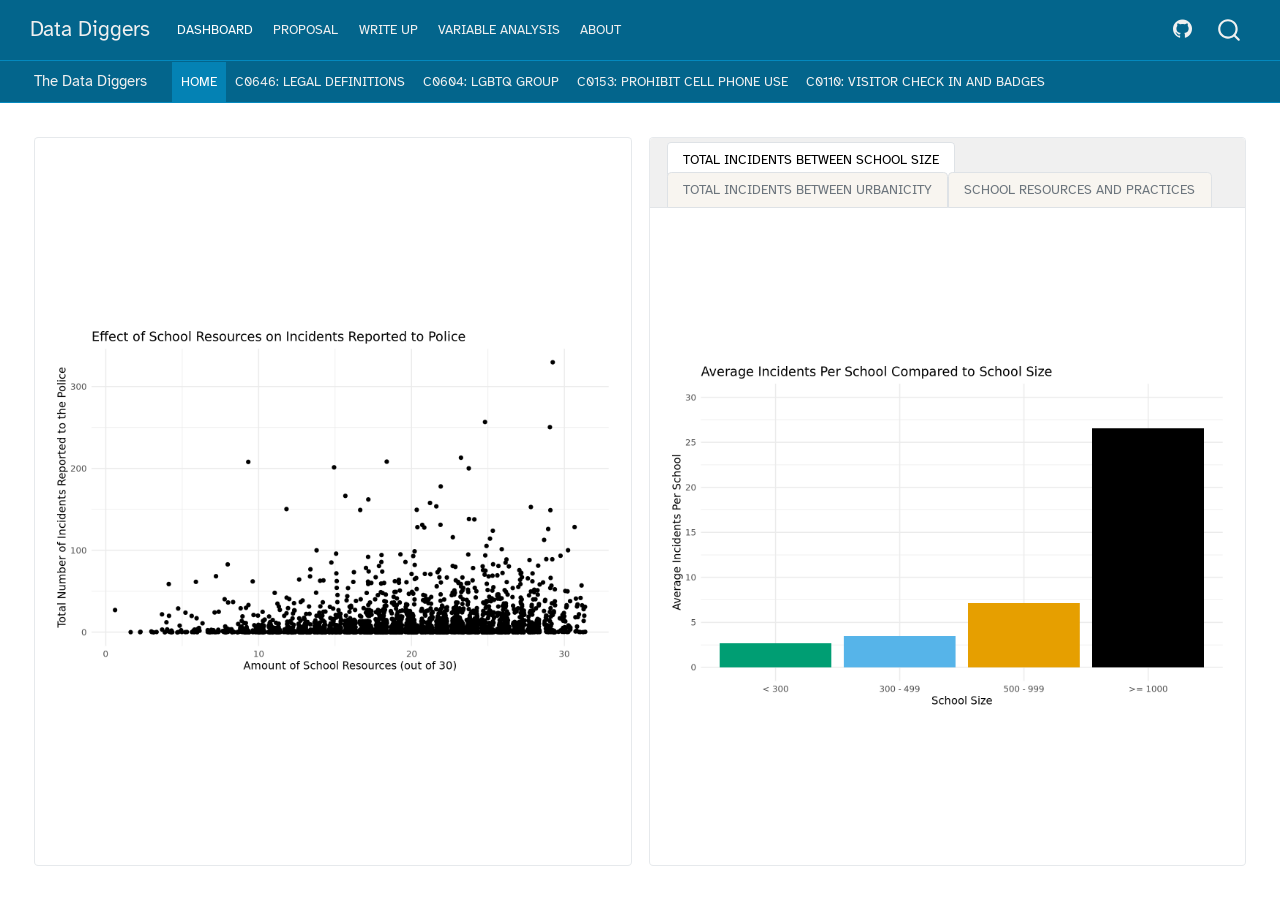
==== commit ae4d09d6: "write-up edited" ====
--- a/docs/index.html
+++ b/docs/index.html
@@ -20,40 +20,6 @@
   width: 0.8em;
   margin: 0 0.8em 0.2em -1em; /* quarto-specific, see https://github.com/quarto-dev/quarto-cli/issues/4556 */ 
   vertical-align: middle;
-}
-/* CSS for syntax highlighting */
-pre > code.sourceCode { white-space: pre; position: relative; }
-pre > code.sourceCode > span { line-height: 1.25; }
-pre > code.sourceCode > span:empty { height: 1.2em; }
-.sourceCode { overflow: visible; }
-code.sourceCode > span { color: inherit; text-decoration: inherit; }
-div.sourceCode { margin: 1em 0; }
-pre.sourceCode { margin: 0; }
-@media screen {
-div.sourceCode { overflow: auto; }
-}
-@media print {
-pre > code.sourceCode { white-space: pre-wrap; }
-pre > code.sourceCode > span { text-indent: -5em; padding-left: 5em; }
-}
-pre.numberSource code
-  { counter-reset: source-line 0; }
-pre.numberSource code > span
-  { position: relative; left: -4em; counter-increment: source-line; }
-pre.numberSource code > span > a:first-child::before
-  { content: counter(source-line);
-    position: relative; left: -1em; text-align: right; vertical-align: baseline;
-    border: none; display: inline-block;
-    -webkit-touch-callout: none; -webkit-user-select: none;
-    -khtml-user-select: none; -moz-user-select: none;
-    -ms-user-select: none; user-select: none;
-    padding: 0 4px; width: 4em;
-  }
-pre.numberSource { margin-left: 3em;  padding-left: 4px; }
-div.sourceCode
-  {   }
-@media screen {
-pre > code.sourceCode > span > a:first-child::before { text-decoration: underline; }
 }
 </style>
 
@@ -74,6 +40,14 @@
 <script src="site_libs/bootstrap/bootstrap.min.js"></script>
 <link href="site_libs/bootstrap/bootstrap-icons.css" rel="stylesheet">
 <link href="site_libs/bootstrap/bootstrap.min.css" rel="stylesheet" id="quarto-bootstrap" data-mode="light">
+<script src="site_libs/quarto-dashboard/quarto-dashboard.js"></script>
+<script src="site_libs/quarto-dashboard/stickythead.js"></script>
+<script src="site_libs/quarto-dashboard/datatables.min.js" kdttablesentinel="true"></script>
+<script src="site_libs/quarto-dashboard/pdfmake.min.js" kdttablesentinel="true"></script>
+<script src="site_libs/quarto-dashboard/vfs_fonts.js" kdttablesentinel="true"></script>
+<script src="site_libs/quarto-dashboard/web-components.js" type="module"></script>
+<script src="site_libs/quarto-dashboard/components.js"></script>
+<link href="site_libs/quarto-dashboard/datatables.min.css" rel="stylesheet" kdttablesentinel="true">
 <script id="quarto-search-options" type="application/json">{
   "location": "navbar",
   "copy-button": false,
@@ -112,7 +86,8 @@
 
 </head>
 
-<body class="nav-fixed fullcontent">
+<body class="quarto-dashboard nav-fixed dashboard-fill fullcontent">
+
 
 <div id="quarto-search-results"></div>
   <header id="quarto-header" class="headroom fixed-top">
@@ -162,477 +137,213 @@
 </div>
       </div> <!-- /container-fluid -->
     </nav>
-</header>
+<header id="quarto-dashboard-header">
+<nav class="navbar navbar-expand-md slim" data-bs-theme="dark">
+  <div class="navbar-container container-fluid">
+    <button class="navbar-toggler" type="button" data-bs-toggle="collapse" data-bs-target="#dashboard-collapse" aria-controls="dashboard-collapse" aria-expanded="false" aria-label="Toggle navigation">
+      <span class="navbar-toggler-icon"></span>
+    </button>    
+
+
+    <div class="navbar-brand-container">       
+
+      <div class="navbar-title">
+        
+        
+        <div class="navbar-author">The Data Diggers</div>
+      </div>
+    </div>
+<div id="dashboard-collapse" class="navbar-collapse collapse"><ul class="navbar-nav navbar-nav-scroll me-auto" role="tablist"><li class="nav-item" role="presentation"><a id="tab-home" class="nav-link active" data-bs-toggle="tab" role="tab" data-bs-target="#home" data-scrolling="false" href="#home" aria-controls="home" aria-selected="true"><span class="nav-link-text">Home</span></a></li><li class="nav-item" role="presentation"><a id="tab-c0646-legal-definitions" class="nav-link" data-bs-toggle="tab" role="tab" data-bs-target="#c0646-legal-definitions" data-scrolling="false" href="#c0646-legal-definitions" aria-controls="c0646-legal-definitions" aria-selected="false"><span class="nav-link-text">C0646: Legal Definitions</span></a></li><li class="nav-item" role="presentation"><a id="tab-c0604-lgbtq-group" class="nav-link" data-bs-toggle="tab" role="tab" data-bs-target="#c0604-lgbtq-group" data-scrolling="false" href="#c0604-lgbtq-group" aria-controls="c0604-lgbtq-group" aria-selected="false"><span class="nav-link-text">C0604: LGBTQ Group</span></a></li><li class="nav-item" role="presentation"><a id="tab-c0153-prohibit-cell-phone-use" class="nav-link" data-bs-toggle="tab" role="tab" data-bs-target="#c0153-prohibit-cell-phone-use" data-scrolling="false" href="#c0153-prohibit-cell-phone-use" aria-controls="c0153-prohibit-cell-phone-use" aria-selected="false"><span class="nav-link-text">C0153: Prohibit Cell Phone Use</span></a></li><li class="nav-item" role="presentation"><a id="tab-c0110-visitor-check-in-and-badges" class="nav-link" data-bs-toggle="tab" role="tab" data-bs-target="#c0110-visitor-check-in-and-badges" data-scrolling="false" href="#c0110-visitor-check-in-and-badges" aria-controls="c0110-visitor-check-in-and-badges" aria-selected="false"><span class="nav-link-text">C0110: Visitor Check in and Badges</span></a></li></ul></div></div>
+</nav>
+</header></header>
 <!-- content -->
-<div id="quarto-content" class="quarto-container page-columns page-rows-contents page-layout-article page-navbar">
+<div id="quarto-content" class="quarto-container page-layout-custom page-navbar quarto-dashboard-content bslib-gap-spacing html-fill-container bslib-page-fill quarto-dashboard-pages">
 <!-- sidebar -->
 <!-- margin-sidebar -->
-    
 <!-- main -->
-<main class="content" id="quarto-document-content">
-
-<header id="title-block-header" class="quarto-title-block default">
-<div class="quarto-title">
-</div>
-
-
-
-<div class="quarto-title-meta">
-
-    <div>
-    <div class="quarto-title-meta-heading">Author</div>
-    <div class="quarto-title-meta-contents">
-             <p>The Data Diggers </p>
-          </div>
-  </div>
-    
-  
-    
-  </div>
-  
-
-
-</header>
-
-
-<div class="cell">
-<div class="sourceCode cell-code" id="cb1"><pre class="sourceCode r code-with-copy"><code class="sourceCode r"><span id="cb1-1"><a href="#cb1-1" aria-hidden="true" tabindex="-1"></a><span class="fu">library</span>(shinydashboard)</span>
-<span id="cb1-2"><a href="#cb1-2" aria-hidden="true" tabindex="-1"></a><span class="fu">library</span>(haven)</span>
-<span id="cb1-3"><a href="#cb1-3" aria-hidden="true" tabindex="-1"></a><span class="fu">library</span>(tidyverse)</span>
-<span id="cb1-4"><a href="#cb1-4" aria-hidden="true" tabindex="-1"></a><span class="fu">library</span>(scales)</span>
-<span id="cb1-5"><a href="#cb1-5" aria-hidden="true" tabindex="-1"></a><span class="fu">library</span>(ggthemes)</span>
-<span id="cb1-6"><a href="#cb1-6" aria-hidden="true" tabindex="-1"></a><span class="fu">library</span>(forcats)</span>
-<span id="cb1-7"><a href="#cb1-7" aria-hidden="true" tabindex="-1"></a><span class="fu">library</span>(tidymodels)</span>
-<span id="cb1-8"><a href="#cb1-8" aria-hidden="true" tabindex="-1"></a><span class="fu">library</span>(plotly)</span>
-<span id="cb1-9"><a href="#cb1-9" aria-hidden="true" tabindex="-1"></a></span>
-<span id="cb1-10"><a href="#cb1-10" aria-hidden="true" tabindex="-1"></a></span>
-<span id="cb1-11"><a href="#cb1-11" aria-hidden="true" tabindex="-1"></a>school_safety <span class="ot">&lt;-</span> <span class="fu">read_sas</span>(<span class="st">"data/pu_ssocs18.sas7bdat"</span>)</span>
-<span id="cb1-12"><a href="#cb1-12" aria-hidden="true" tabindex="-1"></a>original_school_safety <span class="ot">&lt;-</span> <span class="fu">read_sas</span>(<span class="st">"data/pu_ssocs18.sas7bdat"</span>)</span>
-<span id="cb1-13"><a href="#cb1-13" aria-hidden="true" tabindex="-1"></a><span class="fu">theme_set</span>(<span class="fu">theme_minimal</span>(<span class="at">base_family =</span> <span class="st">"Atkinson Hyperlegible"</span>))</span></code><button title="Copy to Clipboard" class="code-copy-button"><i class="bi"></i></button></pre></div>
-</div>
-<div class="cell">
-<div class="sourceCode cell-code" id="cb2"><pre class="sourceCode r code-with-copy"><code class="sourceCode r"><span id="cb2-1"><a href="#cb2-1" aria-hidden="true" tabindex="-1"></a><span class="co"># filter the data, create final dataset to use</span></span>
-<span id="cb2-2"><a href="#cb2-2" aria-hidden="true" tabindex="-1"></a>school_safety <span class="ot">&lt;-</span> school_safety <span class="sc">|&gt;</span></span>
-<span id="cb2-3"><a href="#cb2-3" aria-hidden="true" tabindex="-1"></a>  <span class="fu">select</span>(</span>
-<span id="cb2-4"><a href="#cb2-4" aria-hidden="true" tabindex="-1"></a>    SCHID, <span class="co"># Unique school identifier</span></span>
-<span id="cb2-5"><a href="#cb2-5" aria-hidden="true" tabindex="-1"></a>    INCPOL18, <span class="co"># Total number of incidents reported to police</span></span>
-<span id="cb2-6"><a href="#cb2-6" aria-hidden="true" tabindex="-1"></a>    FR_URBAN, <span class="co"># Urbanicity - Based on urban-centric location of school</span></span>
-<span id="cb2-7"><a href="#cb2-7" aria-hidden="true" tabindex="-1"></a>    FR_SIZE, <span class="co"># Size of school</span></span>
-<span id="cb2-8"><a href="#cb2-8" aria-hidden="true" tabindex="-1"></a>    C0110<span class="sc">:</span>C0186, <span class="co"># School Practices and Programs </span></span>
-<span id="cb2-9"><a href="#cb2-9" aria-hidden="true" tabindex="-1"></a>    C0600,</span>
-<span id="cb2-10"><a href="#cb2-10" aria-hidden="true" tabindex="-1"></a>    C0604<span class="sc">:</span>C0610,</span>
-<span id="cb2-11"><a href="#cb2-11" aria-hidden="true" tabindex="-1"></a>    C0190<span class="sc">:</span>C0192,</span>
-<span id="cb2-12"><a href="#cb2-12" aria-hidden="true" tabindex="-1"></a>    C0204<span class="sc">:</span>C0218,</span>
-<span id="cb2-13"><a href="#cb2-13" aria-hidden="true" tabindex="-1"></a>    C0610<span class="sc">:</span>C0650,</span>
-<span id="cb2-14"><a href="#cb2-14" aria-hidden="true" tabindex="-1"></a>    C0661,</span>
-<span id="cb2-15"><a href="#cb2-15" aria-hidden="true" tabindex="-1"></a>    C0667,</span>
-<span id="cb2-16"><a href="#cb2-16" aria-hidden="true" tabindex="-1"></a>    C0266<span class="sc">:</span>C0277, <span class="co"># Teacher Training</span></span>
-<span id="cb2-17"><a href="#cb2-17" aria-hidden="true" tabindex="-1"></a>  )</span>
-<span id="cb2-18"><a href="#cb2-18" aria-hidden="true" tabindex="-1"></a></span>
-<span id="cb2-19"><a href="#cb2-19" aria-hidden="true" tabindex="-1"></a>school_safety <span class="ot">&lt;-</span> school_safety <span class="sc">|&gt;</span></span>
-<span id="cb2-20"><a href="#cb2-20" aria-hidden="true" tabindex="-1"></a>  <span class="fu">mutate_at</span>(<span class="fu">vars</span>(<span class="fu">starts_with</span>(<span class="st">"C"</span>)), <span class="sc">~</span> <span class="fu">str_replace</span>(., <span class="st">"2"</span>, <span class="st">"0"</span>)) <span class="sc">|&gt;</span></span>
-<span id="cb2-21"><a href="#cb2-21" aria-hidden="true" tabindex="-1"></a>  <span class="fu">mutate_at</span>(<span class="fu">vars</span>(<span class="fu">starts_with</span>(<span class="st">"C"</span>)), <span class="sc">~</span> <span class="fu">str_replace</span>(., <span class="st">"-1"</span>, <span class="st">"0"</span>)) <span class="sc">|&gt;</span></span>
-<span id="cb2-22"><a href="#cb2-22" aria-hidden="true" tabindex="-1"></a>  <span class="fu">mutate</span>(</span>
-<span id="cb2-23"><a href="#cb2-23" aria-hidden="true" tabindex="-1"></a>    <span class="fu">across</span>(<span class="fu">starts_with</span>(<span class="st">"C"</span>), as.numeric),</span>
-<span id="cb2-24"><a href="#cb2-24" aria-hidden="true" tabindex="-1"></a>    <span class="at">resource_sum =</span> </span>
-<span id="cb2-25"><a href="#cb2-25" aria-hidden="true" tabindex="-1"></a>           C0183 <span class="sc">+</span> C0181 <span class="sc">+</span> C0179 <span class="sc">+</span> C0186 <span class="sc">+</span> C0604 <span class="sc">+</span> C0606 <span class="sc">+</span> C0608 <span class="sc">+</span> C0190 <span class="sc">+</span> </span>
-<span id="cb2-26"><a href="#cb2-26" aria-hidden="true" tabindex="-1"></a>           C0192 <span class="sc">+</span> C0204 <span class="sc">+</span> C0206 <span class="sc">+</span> C0208 <span class="sc">+</span> C0210 <span class="sc">+</span> C0212 <span class="sc">+</span> C0214 <span class="sc">+</span> C0216 <span class="sc">+</span> </span>
-<span id="cb2-27"><a href="#cb2-27" aria-hidden="true" tabindex="-1"></a>           C0218 <span class="sc">+</span> C0266 <span class="sc">+</span> C0268 <span class="sc">+</span> C0265 <span class="sc">+</span> C0267 <span class="sc">+</span> C0269 <span class="sc">+</span> C0270 <span class="sc">+</span> C0272 <span class="sc">+</span> </span>
-<span id="cb2-28"><a href="#cb2-28" aria-hidden="true" tabindex="-1"></a>           C0278 <span class="sc">+</span> C0271 <span class="sc">+</span> C0273 <span class="sc">+</span> C0274 <span class="sc">+</span> C0276 <span class="sc">+</span> C0277 <span class="sc">+</span> C0610,</span>
-<span id="cb2-29"><a href="#cb2-29" aria-hidden="true" tabindex="-1"></a>    <span class="at">FR_URBAN =</span> <span class="fu">as.factor</span>(FR_URBAN)</span>
-<span id="cb2-30"><a href="#cb2-30" aria-hidden="true" tabindex="-1"></a>  ) <span class="sc">|&gt;</span></span>
-<span id="cb2-31"><a href="#cb2-31" aria-hidden="true" tabindex="-1"></a>  <span class="fu">arrange</span>(resource_sum) </span></code><button title="Copy to Clipboard" class="code-copy-button"><i class="bi"></i></button></pre></div>
-</div>
-<div class="cell">
-<div class="sourceCode cell-code" id="cb3"><pre class="sourceCode r code-with-copy"><code class="sourceCode r"><span id="cb3-1"><a href="#cb3-1" aria-hidden="true" tabindex="-1"></a><span class="co"># adds names of school resources and practice variables</span></span>
-<span id="cb3-2"><a href="#cb3-2" aria-hidden="true" tabindex="-1"></a>name <span class="ot">&lt;-</span> <span class="fu">colnames</span>(school_safety <span class="sc">|&gt;</span></span>
-<span id="cb3-3"><a href="#cb3-3" aria-hidden="true" tabindex="-1"></a>  <span class="fu">select</span>(<span class="fu">starts_with</span>(<span class="st">"C"</span>)))</span>
-<span id="cb3-4"><a href="#cb3-4" aria-hidden="true" tabindex="-1"></a></span>
-<span id="cb3-5"><a href="#cb3-5" aria-hidden="true" tabindex="-1"></a><span class="co"># create a vector to store all the values of the r-squared coefficients</span></span>
-<span id="cb3-6"><a href="#cb3-6" aria-hidden="true" tabindex="-1"></a>r_squared_values <span class="ot">&lt;-</span> <span class="fu">numeric</span>()</span>
-<span id="cb3-7"><a href="#cb3-7" aria-hidden="true" tabindex="-1"></a>slope <span class="ot">&lt;-</span> <span class="fu">numeric</span>()</span>
-<span id="cb3-8"><a href="#cb3-8" aria-hidden="true" tabindex="-1"></a></span>
-<span id="cb3-9"><a href="#cb3-9" aria-hidden="true" tabindex="-1"></a><span class="co"># calculate all the r_squared values for every resource</span></span>
-<span id="cb3-10"><a href="#cb3-10" aria-hidden="true" tabindex="-1"></a><span class="cf">for</span> (variable <span class="cf">in</span> name) {</span>
-<span id="cb3-11"><a href="#cb3-11" aria-hidden="true" tabindex="-1"></a>  lm_model <span class="ot">&lt;-</span> <span class="fu">lm</span>(school_safety<span class="sc">$</span>INCPOL18 <span class="sc">~</span> <span class="fu">factor</span>(school_safety[[variable]])</span>
-<span id="cb3-12"><a href="#cb3-12" aria-hidden="true" tabindex="-1"></a>                 <span class="sc">+</span> school_safety<span class="sc">$</span>FR_SIZE</span>
-<span id="cb3-13"><a href="#cb3-13" aria-hidden="true" tabindex="-1"></a>                )</span>
-<span id="cb3-14"><a href="#cb3-14" aria-hidden="true" tabindex="-1"></a>  r_squared <span class="ot">&lt;-</span> <span class="fu">summary</span>(lm_model)<span class="sc">$</span>r.squared</span>
-<span id="cb3-15"><a href="#cb3-15" aria-hidden="true" tabindex="-1"></a>  tidy_slope <span class="ot">&lt;-</span> <span class="fu">tidy</span>(lm_model)<span class="sc">|&gt;</span></span>
-<span id="cb3-16"><a href="#cb3-16" aria-hidden="true" tabindex="-1"></a>    <span class="fu">filter</span>(term <span class="sc">==</span> <span class="st">"factor(school_safety[[variable]])1"</span>)</span>
-<span id="cb3-17"><a href="#cb3-17" aria-hidden="true" tabindex="-1"></a>  slope_value <span class="ot">&lt;-</span> tidy_slope<span class="sc">$</span>estimate</span>
-<span id="cb3-18"><a href="#cb3-18" aria-hidden="true" tabindex="-1"></a>  slope <span class="ot">&lt;-</span> <span class="fu">c</span>(slope, slope_value)</span>
-<span id="cb3-19"><a href="#cb3-19" aria-hidden="true" tabindex="-1"></a>  r_squared_values <span class="ot">&lt;-</span> <span class="fu">c</span>(r_squared_values, r_squared)</span>
-<span id="cb3-20"><a href="#cb3-20" aria-hidden="true" tabindex="-1"></a>}</span>
-<span id="cb3-21"><a href="#cb3-21" aria-hidden="true" tabindex="-1"></a></span>
-<span id="cb3-22"><a href="#cb3-22" aria-hidden="true" tabindex="-1"></a><span class="co"># assign all vectors to the resource regression data frame</span></span>
-<span id="cb3-23"><a href="#cb3-23" aria-hidden="true" tabindex="-1"></a>resource_regressions <span class="ot">&lt;-</span> <span class="fu">data.frame</span>(<span class="at">name =</span> name, </span>
-<span id="cb3-24"><a href="#cb3-24" aria-hidden="true" tabindex="-1"></a>                                    <span class="at">slope =</span> slope, </span>
-<span id="cb3-25"><a href="#cb3-25" aria-hidden="true" tabindex="-1"></a>                                    <span class="at">r_squared_val =</span> r_squared_values</span>
-<span id="cb3-26"><a href="#cb3-26" aria-hidden="true" tabindex="-1"></a>                                    )</span></code><button title="Copy to Clipboard" class="code-copy-button"><i class="bi"></i></button></pre></div>
-</div>
-<section id="home" class="level1">
-<h1>Home</h1>
-<section id="column" class="level2">
-<h2 class="anchored" data-anchor-id="column">Column</h2>
-<div class="cell">
-<div class="sourceCode cell-code" id="cb4"><pre class="sourceCode r code-with-copy"><code class="sourceCode r"><span id="cb4-1"><a href="#cb4-1" aria-hidden="true" tabindex="-1"></a><span class="co"># all schools resources and incidents plot</span></span>
-<span id="cb4-2"><a href="#cb4-2" aria-hidden="true" tabindex="-1"></a>school_safety <span class="sc">|&gt;</span></span>
-<span id="cb4-3"><a href="#cb4-3" aria-hidden="true" tabindex="-1"></a>  <span class="fu">ggplot</span>(<span class="fu">aes</span>(<span class="at">x =</span> resource_sum, <span class="at">y =</span> INCPOL18)) <span class="sc">+</span></span>
-<span id="cb4-4"><a href="#cb4-4" aria-hidden="true" tabindex="-1"></a>  <span class="fu">geom_jitter</span>() <span class="sc">+</span></span>
-<span id="cb4-5"><a href="#cb4-5" aria-hidden="true" tabindex="-1"></a>  <span class="fu">labs</span>(</span>
-<span id="cb4-6"><a href="#cb4-6" aria-hidden="true" tabindex="-1"></a>    <span class="at">title =</span> <span class="st">"Effect of School Resources on Incidents Reported to Police"</span>, </span>
-<span id="cb4-7"><a href="#cb4-7" aria-hidden="true" tabindex="-1"></a>    <span class="at">x =</span> <span class="st">"Amount of School Resources (out of 30)"</span>,</span>
-<span id="cb4-8"><a href="#cb4-8" aria-hidden="true" tabindex="-1"></a>    <span class="at">y =</span> <span class="st">"Total Number of Incidents Reported to the Police"</span></span>
-<span id="cb4-9"><a href="#cb4-9" aria-hidden="true" tabindex="-1"></a>  ) </span></code><button title="Copy to Clipboard" class="code-copy-button"><i class="bi"></i></button></pre></div>
-<div class="cell-output-display">
-<div>
-<figure class="figure">
-<p><img src="index_files/figure-html/scatter plot resources v. incidents all schools-1.png" class="img-fluid figure-img" alt="The graph is a jittered scatter plot titled, “Effect of School Resources on Incidents Reported to Police.” The x axis is “Amount of School Resources (out of 30)” and the y axis is “Total Number of Incidents Reported to the Police.” The x-axis ranges from 0 to a little above 30, and the y axis ranges from 0 to about 350. The points are clustered close to the x axis, with most of the points being below 100 incidents reported to police, though there are some outliers above this line. Most notably, there is one point located at 29 resources and 325 incidents reported to police. There are also more points clustered between 10 and 30 school resources compared to below 10 and over 30 (the points above 30 are due to the degree of variability that results from jittering the points). There appears to be a slight positive trend, with incidents reported to police increasing as amount of school resources increases, though it is very slight and difficult to discern. The shape of the distribution is a very slight left skew." width="672"></p>
-</figure>
-</div>
-</div>
-</div>
-</section>
-<section id="column-1" class="level2 tabset">
-<h2 class="tabset anchored" data-anchor-id="column-1">Column</h2>
-<div class="cell" title="Total Incidents Between School Size">
-<div class="sourceCode cell-code" id="cb5"><pre class="sourceCode r code-with-copy"><code class="sourceCode r"><span id="cb5-1"><a href="#cb5-1" aria-hidden="true" tabindex="-1"></a><span class="co"># plot avg incidents based on school size</span></span>
-<span id="cb5-2"><a href="#cb5-2" aria-hidden="true" tabindex="-1"></a>school_safety <span class="sc">|&gt;</span></span>
-<span id="cb5-3"><a href="#cb5-3" aria-hidden="true" tabindex="-1"></a>  <span class="fu">group_by</span>(FR_SIZE) <span class="sc">|&gt;</span></span>
-<span id="cb5-4"><a href="#cb5-4" aria-hidden="true" tabindex="-1"></a>  <span class="fu">summarize</span>(<span class="at">average_incidents_per_school =</span> <span class="fu">mean</span>(INCPOL18)) <span class="sc">|&gt;</span></span>
-<span id="cb5-5"><a href="#cb5-5" aria-hidden="true" tabindex="-1"></a>  <span class="fu">ggplot</span>(</span>
-<span id="cb5-6"><a href="#cb5-6" aria-hidden="true" tabindex="-1"></a>    <span class="fu">aes</span>(</span>
-<span id="cb5-7"><a href="#cb5-7" aria-hidden="true" tabindex="-1"></a>      <span class="at">x =</span> <span class="fu">as.factor</span>(FR_SIZE),</span>
-<span id="cb5-8"><a href="#cb5-8" aria-hidden="true" tabindex="-1"></a>      <span class="at">y =</span> average_incidents_per_school,</span>
-<span id="cb5-9"><a href="#cb5-9" aria-hidden="true" tabindex="-1"></a>      <span class="at">fill =</span> <span class="fu">as.factor</span>(FR_SIZE)</span>
-<span id="cb5-10"><a href="#cb5-10" aria-hidden="true" tabindex="-1"></a>    )</span>
-<span id="cb5-11"><a href="#cb5-11" aria-hidden="true" tabindex="-1"></a>  ) <span class="sc">+</span> </span>
-<span id="cb5-12"><a href="#cb5-12" aria-hidden="true" tabindex="-1"></a>  <span class="fu">geom_col</span>() <span class="sc">+</span> </span>
-<span id="cb5-13"><a href="#cb5-13" aria-hidden="true" tabindex="-1"></a>  <span class="fu">labs</span>(</span>
-<span id="cb5-14"><a href="#cb5-14" aria-hidden="true" tabindex="-1"></a>    <span class="at">title =</span> <span class="st">"Average Incidents Per School Compared to School Size"</span>, </span>
-<span id="cb5-15"><a href="#cb5-15" aria-hidden="true" tabindex="-1"></a>    <span class="at">x =</span> <span class="st">"School Size"</span>, </span>
-<span id="cb5-16"><a href="#cb5-16" aria-hidden="true" tabindex="-1"></a>    <span class="at">y =</span> <span class="st">"Average Incidents Per School"</span></span>
-<span id="cb5-17"><a href="#cb5-17" aria-hidden="true" tabindex="-1"></a>  ) <span class="sc">+</span></span>
-<span id="cb5-18"><a href="#cb5-18" aria-hidden="true" tabindex="-1"></a>  <span class="fu">scale_x_discrete</span>(<span class="at">labels =</span> <span class="fu">c</span>(<span class="st">"&lt; 300"</span>, <span class="st">"300 - 499"</span>, <span class="st">"500 - 999"</span>, <span class="st">"&gt;= 1000"</span>)) <span class="sc">+</span> </span>
-<span id="cb5-19"><a href="#cb5-19" aria-hidden="true" tabindex="-1"></a>  <span class="fu">scale_y_continuous</span>(<span class="at">limits =</span> <span class="fu">c</span>(<span class="dv">0</span>, <span class="dv">30</span>), <span class="at">breaks =</span> <span class="fu">seq</span>(<span class="dv">0</span>, <span class="dv">30</span>, <span class="at">by =</span> <span class="dv">5</span>)) <span class="sc">+</span></span>
-<span id="cb5-20"><a href="#cb5-20" aria-hidden="true" tabindex="-1"></a>  <span class="fu">theme</span>(<span class="at">legend.position =</span> <span class="st">"none"</span>) <span class="sc">+</span></span>
-<span id="cb5-21"><a href="#cb5-21" aria-hidden="true" tabindex="-1"></a>  <span class="fu">scale_fill_manual</span>(<span class="at">values =</span> <span class="fu">rev</span>(<span class="fu">colorblind_pal</span>()(<span class="fu">length</span>(<span class="fu">unique</span>(school_safety<span class="sc">$</span>FR_SIZE)))))</span></code><button title="Copy to Clipboard" class="code-copy-button"><i class="bi"></i></button></pre></div>
-<div class="cell-output-display">
-<div>
-<figure class="figure">
-<p><img src="index_files/figure-html/Bar-graph-comparing-incidents-to-school-size-1.png" class="img-fluid figure-img" alt="This graph is a bar plot titled &quot;Average Incidents Per School Compared to School Size&quot;. The x axis is &quot;School Size&quot; with four categories, each with their own bar: &quot;less than 300,&quot; &quot;300 - 499,&quot; &quot;500 - 999,&quot; and &quot;greater than or equal to 1000.&quot; The y axis is &quot;Average Incidents Per School,&quot; ranging from 0 to about 30. The furthest-left bar, the &quot;less than 300&quot; bar, is solid from 0 to about 2.5. The second bar from the left, the &quot;300 - 499&quot; bar, is solid from 0 to about 3. The third bar from the left, the &quot;500 - 999&quot; bar, is solid from 0 to about 7. The furthest-right bar, the &quot;greater than or equal to 1000&quot; bar is solid from 0 to about 27." width="672"></p>
-</figure>
-</div>
-</div>
-</div>
-<div class="cell" title="Total Incidents Between Urbanicity">
-<div class="sourceCode cell-code" id="cb6"><pre class="sourceCode r code-with-copy"><code class="sourceCode r"><span id="cb6-1"><a href="#cb6-1" aria-hidden="true" tabindex="-1"></a><span class="co"># plot avg incidents based on urbanicity</span></span>
-<span id="cb6-2"><a href="#cb6-2" aria-hidden="true" tabindex="-1"></a>school_safety <span class="sc">|&gt;</span></span>
-<span id="cb6-3"><a href="#cb6-3" aria-hidden="true" tabindex="-1"></a>  <span class="fu">mutate</span>(<span class="at">FR_URBAN =</span> <span class="fu">fct_relevel</span>(FR_URBAN, <span class="st">"4"</span>, <span class="st">"3"</span>, <span class="st">"2"</span>, <span class="st">"1"</span>)) <span class="sc">|&gt;</span></span>
-<span id="cb6-4"><a href="#cb6-4" aria-hidden="true" tabindex="-1"></a>  <span class="fu">group_by</span>(FR_URBAN) <span class="sc">|&gt;</span></span>
-<span id="cb6-5"><a href="#cb6-5" aria-hidden="true" tabindex="-1"></a>  <span class="fu">summarize</span>(<span class="at">average_incidents_per_school =</span> <span class="fu">mean</span>(INCPOL18)) <span class="sc">|&gt;</span></span>
-<span id="cb6-6"><a href="#cb6-6" aria-hidden="true" tabindex="-1"></a>  <span class="fu">ggplot</span>(</span>
-<span id="cb6-7"><a href="#cb6-7" aria-hidden="true" tabindex="-1"></a>    <span class="fu">aes</span>(</span>
-<span id="cb6-8"><a href="#cb6-8" aria-hidden="true" tabindex="-1"></a>      <span class="at">x =</span> FR_URBAN, </span>
-<span id="cb6-9"><a href="#cb6-9" aria-hidden="true" tabindex="-1"></a>      <span class="at">y =</span> average_incidents_per_school, </span>
-<span id="cb6-10"><a href="#cb6-10" aria-hidden="true" tabindex="-1"></a>      <span class="at">fill =</span> FR_URBAN</span>
-<span id="cb6-11"><a href="#cb6-11" aria-hidden="true" tabindex="-1"></a>    )</span>
-<span id="cb6-12"><a href="#cb6-12" aria-hidden="true" tabindex="-1"></a>  ) <span class="sc">+</span> </span>
-<span id="cb6-13"><a href="#cb6-13" aria-hidden="true" tabindex="-1"></a>  <span class="fu">geom_col</span>() <span class="sc">+</span> </span>
-<span id="cb6-14"><a href="#cb6-14" aria-hidden="true" tabindex="-1"></a>  <span class="fu">labs</span>(</span>
-<span id="cb6-15"><a href="#cb6-15" aria-hidden="true" tabindex="-1"></a>    <span class="at">title =</span> <span class="st">"Average Incidents Per School Compared to School Urbanicity"</span>, </span>
-<span id="cb6-16"><a href="#cb6-16" aria-hidden="true" tabindex="-1"></a>    <span class="at">x =</span> <span class="st">"School Urbanicity"</span>, </span>
-<span id="cb6-17"><a href="#cb6-17" aria-hidden="true" tabindex="-1"></a>    <span class="at">y =</span> <span class="st">"Average Incidents Per School"</span></span>
-<span id="cb6-18"><a href="#cb6-18" aria-hidden="true" tabindex="-1"></a>  ) <span class="sc">+</span></span>
-<span id="cb6-19"><a href="#cb6-19" aria-hidden="true" tabindex="-1"></a>  <span class="fu">scale_x_discrete</span>(<span class="at">limits =</span> <span class="fu">rev</span>(<span class="fu">levels</span>(school_safety<span class="sc">$</span>FR_URBAN)),</span>
-<span id="cb6-20"><a href="#cb6-20" aria-hidden="true" tabindex="-1"></a>                   <span class="at">labels =</span> <span class="fu">c</span>(<span class="st">"Rural"</span>, <span class="st">"Town"</span>, <span class="st">"Suburban"</span>, <span class="st">"City"</span>)) <span class="sc">+</span> </span>
-<span id="cb6-21"><a href="#cb6-21" aria-hidden="true" tabindex="-1"></a>  <span class="fu">scale_y_continuous</span>(<span class="at">limits =</span> <span class="fu">c</span>(<span class="dv">0</span>, <span class="dv">30</span>), <span class="at">breaks =</span> <span class="fu">seq</span>(<span class="dv">0</span>, <span class="dv">30</span>, <span class="at">by =</span> <span class="dv">5</span>)) <span class="sc">+</span></span>
-<span id="cb6-22"><a href="#cb6-22" aria-hidden="true" tabindex="-1"></a>  <span class="fu">theme</span>(<span class="at">legend.position =</span> <span class="st">"none"</span>) <span class="sc">+</span></span>
-<span id="cb6-23"><a href="#cb6-23" aria-hidden="true" tabindex="-1"></a>  <span class="fu">scale_fill_manual</span>(<span class="at">values =</span> <span class="fu">rev</span>(<span class="fu">colorblind_pal</span>()(<span class="fu">length</span>(<span class="fu">unique</span>(school_safety<span class="sc">$</span>FR_URBAN)))))</span></code><button title="Copy to Clipboard" class="code-copy-button"><i class="bi"></i></button></pre></div>
-<div class="cell-output-display">
-<div>
-<figure class="figure">
-<p><img src="index_files/figure-html/Bar-graph-comparing-incidents-to-urbanicity-1.png" class="img-fluid figure-img" alt="This graph is a bar plot titled &quot;Average Incidents Per School Compared to School Urbanicity&quot;. The x axis is &quot;School Urbanicity&quot; with four categories, each with their own bar: &quot;City,&quot; &quot;Suburban,&quot; &quot;Town,&quot; and &quot;Rural.&quot; The y axis is &quot;Average Incidents Per School,&quot; ranging from 0 to about 30. The furthest-left bar, the &quot;City&quot; bar, is solid from 0 to about 14. The second bar from the left, the &quot;Suburban&quot; bar, is solid from 0 to about 13. The third bar from the left, the &quot;Town&quot; bar, is solid from 0 to a little above 10. The furthest-right bar, the &quot;Rural&quot; bar is solid from 0 to about 7." width="672"></p>
-</figure>
-</div>
-</div>
-</div>
-<div class="cell" title="School Resources and Practices">
-<div class="sourceCode cell-code" id="cb7"><pre class="sourceCode r code-with-copy"><code class="sourceCode r"><span id="cb7-1"><a href="#cb7-1" aria-hidden="true" tabindex="-1"></a><span class="co"># plot regressions</span></span>
-<span id="cb7-2"><a href="#cb7-2" aria-hidden="true" tabindex="-1"></a><span class="fu">plot_ly</span>(</span>
-<span id="cb7-3"><a href="#cb7-3" aria-hidden="true" tabindex="-1"></a>  <span class="at">data =</span> resource_regressions, </span>
-<span id="cb7-4"><a href="#cb7-4" aria-hidden="true" tabindex="-1"></a>  <span class="at">x =</span> <span class="sc">~</span>name, </span>
-<span id="cb7-5"><a href="#cb7-5" aria-hidden="true" tabindex="-1"></a>  <span class="at">y =</span> <span class="sc">~</span>slope, </span>
-<span id="cb7-6"><a href="#cb7-6" aria-hidden="true" tabindex="-1"></a>  <span class="at">type =</span> <span class="st">'bar'</span>, </span>
-<span id="cb7-7"><a href="#cb7-7" aria-hidden="true" tabindex="-1"></a>  <span class="at">text =</span> <span class="sc">~</span><span class="fu">paste</span>(<span class="st">"Variable: "</span>, name, <span class="st">"&lt;br&gt;Slope: "</span>, slope),</span>
-<span id="cb7-8"><a href="#cb7-8" aria-hidden="true" tabindex="-1"></a>  <span class="at">hoverinfo =</span> <span class="st">'text'</span>, </span>
-<span id="cb7-9"><a href="#cb7-9" aria-hidden="true" tabindex="-1"></a>  <span class="at">marker =</span> <span class="fu">list</span>(<span class="at">color =</span> <span class="sc">~</span>r_squared_val, <span class="at">colorscale =</span> <span class="st">'Blues'</span>)) <span class="sc">|&gt;</span></span>
-<span id="cb7-10"><a href="#cb7-10" aria-hidden="true" tabindex="-1"></a>  <span class="fu">layout</span>(</span>
-<span id="cb7-11"><a href="#cb7-11" aria-hidden="true" tabindex="-1"></a>    <span class="at">title =</span> <span class="st">"School Resources and Practices Impact on Incidents Reported to Police"</span>,</span>
-<span id="cb7-12"><a href="#cb7-12" aria-hidden="true" tabindex="-1"></a>    <span class="at">xaxis =</span> <span class="fu">list</span>(<span class="at">title =</span> <span class="st">"School Resources and Practices"</span>),</span>
-<span id="cb7-13"><a href="#cb7-13" aria-hidden="true" tabindex="-1"></a>    <span class="at">yaxis =</span> <span class="fu">list</span>(<span class="at">title =</span> <span class="st">"Slope"</span>)</span>
-<span id="cb7-14"><a href="#cb7-14" aria-hidden="true" tabindex="-1"></a>  )</span></code><button title="Copy to Clipboard" class="code-copy-button"><i class="bi"></i></button></pre></div>
-<div class="cell-output-display">
-<div class="plotly html-widget html-fill-item" id="htmlwidget-dded0ce1090a9275904b" style="width:100%;height:464px;"></div>
-<script type="application/json" data-for="htmlwidget-dded0ce1090a9275904b">{"x":{"visdat":{"efc34d689c7b":["function () ","plotlyVisDat"]},"cur_data":"efc34d689c7b","attrs":{"efc34d689c7b":{"x":{},"y":{},"text":{},"hoverinfo":"text","marker":{"color":{},"colorscale":"Blues"},"alpha_stroke":1,"sizes":[10,100],"spans":[1,20],"type":"bar"}},"layout":{"margin":{"b":40,"l":60,"t":25,"r":10},"title":"School Resources and Practices Impact on Incidents Reported to Police","xaxis":{"domain":[0,1],"automargin":true,"title":"School Resources and Practices","type":"category","categoryorder":"array","categoryarray":["C0110","C0112","C0114","C0116","C0120","C0121","C0122","C0125","C0129","C0134","C0136","C0138","C0139","C0140","C0141","C0142","C0143","C0144","C0146","C0150","C0153","C0155","C0157","C0158","C0161","C0162","C0163","C0165","C0166","C0167","C0169","C0170","C0174","C0175","C0176","C0177","C0179","C0181","C0183","C0186","C0190","C0192","C0196","C0198","C0204","C0206","C0208","C0210","C0212","C0214","C0216","C0218","C0265","C0266","C0267","C0268","C0269","C0270","C0271","C0272","C0273","C0274","C0276","C0277","C0278","C0600","C0604","C0606","C0608","C0610","C0612","C0614","C0616","C0618","C0621","C0622","C0624","C0626","C0628","C0630","C0632","C0636","C0638","C0640","C0642","C0644","C0646","C0648","C0650","C0661","C0667"]},"yaxis":{"domain":[0,1],"automargin":true,"title":"Slope"},"hovermode":"closest","showlegend":false},"source":"A","config":{"modeBarButtonsToAdd":["hoverclosest","hovercompare"],"showSendToCloud":false},"data":[{"x":["C0110","C0112","C0114","C0116","C0120","C0121","C0122","C0125","C0129","C0134","C0136","C0138","C0140","C0139","C0141","C0143","C0142","C0144","C0146","C0150","C0153","C0155","C0158","C0162","C0166","C0170","C0169","C0161","C0157","C0163","C0165","C0167","C0174","C0183","C0176","C0181","C0175","C0177","C0179","C0186","C0600","C0604","C0606","C0608","C0190","C0192","C0196","C0198","C0204","C0206","C0208","C0210","C0212","C0214","C0216","C0218","C0610","C0612","C0614","C0616","C0618","C0621","C0622","C0624","C0626","C0628","C0630","C0632","C0636","C0638","C0640","C0642","C0644","C0646","C0648","C0650","C0661","C0667","C0266","C0268","C0265","C0267","C0269","C0270","C0272","C0278","C0271","C0273","C0274","C0276","C0277"],"y":[-3.3668691832223816,-1.397978695326342,1.5042755731653841,6.9223910179154826,5.5923792209519281,0.10162008640761738,0.38471471486976588,5.3926841163146468,3.10914754148813,-2.554883943847349,0.54076999384254332,2.9600952257060857,0.10094253615951802,-0.66765359314992279,-1.1638254809796569,3.6089401658507221,5.4136634418915675,-0.66869858718602793,2.5937544012415823,0.20258159215807381,-3.7693381487649709,0.92324636936249516,0.9828019647213625,1.1661963836796494,1.8141177488224522,-0.50213313132738957,1.5064031185748636,-0.65068982417313959,-0.66569862778026057,0.94572122348608911,-0.13722340711816758,2.1171389710165229,-1.8020012834634898,-0.7738020329335481,-2.6028444791733065,0.22718638409237951,-0.28226096995771049,2.4715798671345892,-1.0487296030545865,-2.1489351310912186,2.132152941663104,9.0542360519560479,3.4325519275683951,6.2753511277332183,1.6054256238741895,-0.045955228494010437,0.56861208040897826,2.2520642457143305,-2.4958357575810455,2.3024546477479255,6.1815118752910729,2.5218428380542521,3.2899024421275684,2.1524971476861934,2.6892866076620305,2.7976961117939849,7.9806976290657268,8.347940605873502,8.5645443252970352,8.1996248153742055,4.5496806361740294,8.3660773061237492,7.6663482252313626,8.1760762402709641,6.9506963037097949,6.1526617110337627,8.8679905345160339,8.3807840971700749,8.1388953809172992,5.0873604459782609,6.5216405341707704,2.7215185594736853,8.1128488245548134,9.3574927652626823,8.6142858233994009,7.3360396667182739,3.319417095504837,2.4894111689124681,-0.39220562558987138,1.5348909923613838,0.35096960723585208,-0.81104149847696094,0.97559413797251393,0.55693405631333048,0.76893735011555531,1.7706832234258596,0.158881877329137,-0.53309320625460432,2.6754937190358108,-0.32764182657786572,0.52346435141880943],"text":["Variable:  C0110 <br>Slope:  -3.36686918322238","Variable:  C0112 <br>Slope:  -1.39797869532634","Variable:  C0114 <br>Slope:  1.50427557316538","Variable:  C0116 <br>Slope:  6.92239101791548","Variable:  C0120 <br>Slope:  5.59237922095193","Variable:  C0121 <br>Slope:  0.101620086407617","Variable:  C0122 <br>Slope:  0.384714714869766","Variable:  C0125 <br>Slope:  5.39268411631465","Variable:  C0129 <br>Slope:  3.10914754148813","Variable:  C0134 <br>Slope:  -2.55488394384735","Variable:  C0136 <br>Slope:  0.540769993842543","Variable:  C0138 <br>Slope:  2.96009522570609","Variable:  C0140 <br>Slope:  0.100942536159518","Variable:  C0139 <br>Slope:  -0.667653593149923","Variable:  C0141 <br>Slope:  -1.16382548097966","Variable:  C0143 <br>Slope:  3.60894016585072","Variable:  C0142 <br>Slope:  5.41366344189157","Variable:  C0144 <br>Slope:  -0.668698587186028","Variable:  C0146 <br>Slope:  2.59375440124158","Variable:  C0150 <br>Slope:  0.202581592158074","Variable:  C0153 <br>Slope:  -3.76933814876497","Variable:  C0155 <br>Slope:  0.923246369362495","Variable:  C0158 <br>Slope:  0.982801964721362","Variable:  C0162 <br>Slope:  1.16619638367965","Variable:  C0166 <br>Slope:  1.81411774882245","Variable:  C0170 <br>Slope:  -0.50213313132739","Variable:  C0169 <br>Slope:  1.50640311857486","Variable:  C0161 <br>Slope:  -0.65068982417314","Variable:  C0157 <br>Slope:  -0.665698627780261","Variable:  C0163 <br>Slope:  0.945721223486089","Variable:  C0165 <br>Slope:  -0.137223407118168","Variable:  C0167 <br>Slope:  2.11713897101652","Variable:  C0174 <br>Slope:  -1.80200128346349","Variable:  C0183 <br>Slope:  -0.773802032933548","Variable:  C0176 <br>Slope:  -2.60284447917331","Variable:  C0181 <br>Slope:  0.22718638409238","Variable:  C0175 <br>Slope:  -0.28226096995771","Variable:  C0177 <br>Slope:  2.47157986713459","Variable:  C0179 <br>Slope:  -1.04872960305459","Variable:  C0186 <br>Slope:  -2.14893513109122","Variable:  C0600 <br>Slope:  2.1321529416631","Variable:  C0604 <br>Slope:  9.05423605195605","Variable:  C0606 <br>Slope:  3.4325519275684","Variable:  C0608 <br>Slope:  6.27535112773322","Variable:  C0190 <br>Slope:  1.60542562387419","Variable:  C0192 <br>Slope:  -0.0459552284940104","Variable:  C0196 <br>Slope:  0.568612080408978","Variable:  C0198 <br>Slope:  2.25206424571433","Variable:  C0204 <br>Slope:  -2.49583575758105","Variable:  C0206 <br>Slope:  2.30245464774793","Variable:  C0208 <br>Slope:  6.18151187529107","Variable:  C0210 <br>Slope:  2.52184283805425","Variable:  C0212 <br>Slope:  3.28990244212757","Variable:  C0214 <br>Slope:  2.15249714768619","Variable:  C0216 <br>Slope:  2.68928660766203","Variable:  C0218 <br>Slope:  2.79769611179398","Variable:  C0610 <br>Slope:  7.98069762906573","Variable:  C0612 <br>Slope:  8.3479406058735","Variable:  C0614 <br>Slope:  8.56454432529704","Variable:  C0616 <br>Slope:  8.19962481537421","Variable:  C0618 <br>Slope:  4.54968063617403","Variable:  C0621 <br>Slope:  8.36607730612375","Variable:  C0622 <br>Slope:  7.66634822523136","Variable:  C0624 <br>Slope:  8.17607624027096","Variable:  C0626 <br>Slope:  6.95069630370979","Variable:  C0628 <br>Slope:  6.15266171103376","Variable:  C0630 <br>Slope:  8.86799053451603","Variable:  C0632 <br>Slope:  8.38078409717007","Variable:  C0636 <br>Slope:  8.1388953809173","Variable:  C0638 <br>Slope:  5.08736044597826","Variable:  C0640 <br>Slope:  6.52164053417077","Variable:  C0642 <br>Slope:  2.72151855947369","Variable:  C0644 <br>Slope:  8.11284882455481","Variable:  C0646 <br>Slope:  9.35749276526268","Variable:  C0648 <br>Slope:  8.6142858233994","Variable:  C0650 <br>Slope:  7.33603966671827","Variable:  C0661 <br>Slope:  3.31941709550484","Variable:  C0667 <br>Slope:  2.48941116891247","Variable:  C0266 <br>Slope:  -0.392205625589871","Variable:  C0268 <br>Slope:  1.53489099236138","Variable:  C0265 <br>Slope:  0.350969607235852","Variable:  C0267 <br>Slope:  -0.811041498476961","Variable:  C0269 <br>Slope:  0.975594137972514","Variable:  C0270 <br>Slope:  0.55693405631333","Variable:  C0272 <br>Slope:  0.768937350115555","Variable:  C0278 <br>Slope:  1.77068322342586","Variable:  C0271 <br>Slope:  0.158881877329137","Variable:  C0273 <br>Slope:  -0.533093206254604","Variable:  C0274 <br>Slope:  2.67549371903581","Variable:  C0276 <br>Slope:  -0.327641826577866","Variable:  C0277 <br>Slope:  0.523464351418809"],"hoverinfo":["text","text","text","text","text","text","text","text","text","text","text","text","text","text","text","text","text","text","text","text","text","text","text","text","text","text","text","text","text","text","text","text","text","text","text","text","text","text","text","text","text","text","text","text","text","text","text","text","text","text","text","text","text","text","text","text","text","text","text","text","text","text","text","text","text","text","text","text","text","text","text","text","text","text","text","text","text","text","text","text","text","text","text","text","text","text","text","text","text","text","text"],"marker":{"color":[0.12879729937828838,0.12831194552572575,0.12911930627225793,0.1308072770342974,0.13203234330399377,0.12812183669942298,0.12817007645890915,0.14063305826394354,0.13014178927941794,0.12967117602415376,0.12824668068209868,0.13164492971521077,0.12811845706596597,0.12829029985929694,0.12860683331756015,0.13366108000729554,0.134143525187712,0.1282782146979019,0.1292608498491325,0.12812938468515009,0.13389064868016115,0.12821250410984028,0.12821682765186293,0.12872278491312439,0.12848566861954586,0.12820975913626972,0.12849971546270442,0.12830501022054305,0.12821604133038256,0.12821807674092831,0.12811868016939043,0.12919725607893415,0.12849297056110437,0.1282476487179961,0.12878310817845498,0.12812446629080393,0.12815285046461172,0.12922402326803201,0.12858278988982499,0.12922977424340568,0.13010715679275048,0.15625333685299586,0.13278869204123203,0.14288911347030089,0.12926002743997539,0.12811852441941887,0.16932551808769525,0.15930694204250212,0.13056026950296443,0.1301711975907949,0.14457273388048525,0.1295901476999328,0.13223849235872628,0.13016261634563117,0.13092650755094065,0.13108530638348861,0.15068100303557563,0.15345705944034771,0.15580251713346341,0.15412269458663119,0.13593243420082476,0.15398122406907427,0.15241746175592133,0.15284277822835945,0.14316180404589135,0.14374046850343197,0.15847278795450828,0.15626571859902311,0.15427691447090475,0.13870510805230069,0.14527695912711205,0.13046918037706723,0.15420263035540338,0.1621600946137049,0.15292965543226697,0.15005263222898887,0.13287119253232657,0.13077777571819016,0.12814836315143593,0.12887614832227604,0.12816006186305029,0.12828255045738529,0.12853206296238598,0.12813969509261605,0.12837963025977689,0.12922908277911194,0.12812810984118636,0.12820635175431877,0.13122628871301745,0.12814585784509172,0.12821118898576306],"colorscale":"Blues","line":{"color":"rgba(31,119,180,1)"}},"type":"bar","error_y":{"color":"rgba(31,119,180,1)"},"error_x":{"color":"rgba(31,119,180,1)"},"xaxis":"x","yaxis":"y","frame":null}],"highlight":{"on":"plotly_click","persistent":false,"dynamic":false,"selectize":false,"opacityDim":0.20000000000000001,"selected":{"opacity":1},"debounce":0},"shinyEvents":["plotly_hover","plotly_click","plotly_selected","plotly_relayout","plotly_brushed","plotly_brushing","plotly_clickannotation","plotly_doubleclick","plotly_deselect","plotly_afterplot","plotly_sunburstclick"],"base_url":"https://plot.ly"},"evals":[],"jsHooks":[]}</script>
-</div>
-</div>
-</section>
-</section>
-<section id="c0646-legal-definitions" class="level1">
-<h1>C0646: Legal Definitions</h1>
-<section id="column-2" class="level2">
-<h2 class="anchored" data-anchor-id="column-2">Column</h2>
-<div class="cell">
-<div class="sourceCode cell-code" id="cb8"><pre class="sourceCode r code-with-copy"><code class="sourceCode r"><span id="cb8-1"><a href="#cb8-1" aria-hidden="true" tabindex="-1"></a><span class="co"># make C0646 a factor</span></span>
-<span id="cb8-2"><a href="#cb8-2" aria-hidden="true" tabindex="-1"></a>school_safety <span class="ot">&lt;-</span> school_safety <span class="sc">|&gt;</span></span>
-<span id="cb8-3"><a href="#cb8-3" aria-hidden="true" tabindex="-1"></a>  <span class="fu">mutate</span>(<span class="at">C0646 =</span> <span class="fu">as.factor</span>(C0646))</span>
-<span id="cb8-4"><a href="#cb8-4" aria-hidden="true" tabindex="-1"></a></span>
-<span id="cb8-5"><a href="#cb8-5" aria-hidden="true" tabindex="-1"></a><span class="co"># plot officer participating in providing legal def and avg incidents reported </span></span>
-<span id="cb8-6"><a href="#cb8-6" aria-hidden="true" tabindex="-1"></a><span class="co"># to police</span></span>
-<span id="cb8-7"><a href="#cb8-7" aria-hidden="true" tabindex="-1"></a>school_safety <span class="sc">|&gt;</span></span>
-<span id="cb8-8"><a href="#cb8-8" aria-hidden="true" tabindex="-1"></a>  <span class="fu">group_by</span>(C0646) <span class="sc">|&gt;</span></span>
-<span id="cb8-9"><a href="#cb8-9" aria-hidden="true" tabindex="-1"></a>  <span class="fu">summarize</span>(<span class="at">average_incidents_per_school =</span> <span class="fu">mean</span>(INCPOL18)) <span class="sc">|&gt;</span></span>
-<span id="cb8-10"><a href="#cb8-10" aria-hidden="true" tabindex="-1"></a>  <span class="fu">ggplot</span>(<span class="fu">aes</span>(<span class="at">x =</span> C0646, <span class="at">y =</span> average_incidents_per_school, <span class="at">fill =</span> C0646)) <span class="sc">+</span> </span>
-<span id="cb8-11"><a href="#cb8-11" aria-hidden="true" tabindex="-1"></a>  <span class="fu">geom_col</span>() <span class="sc">+</span> </span>
-<span id="cb8-12"><a href="#cb8-12" aria-hidden="true" tabindex="-1"></a>  <span class="fu">labs</span>(</span>
-<span id="cb8-13"><a href="#cb8-13" aria-hidden="true" tabindex="-1"></a>    <span class="at">title =</span> <span class="st">"Sworn Law Enforcement Officers Participating in Providing Legal Definitions </span><span class="sc">\n</span><span class="st">Versus Average Incidents Reported to Police in Schools"</span>, </span>
-<span id="cb8-14"><a href="#cb8-14" aria-hidden="true" tabindex="-1"></a>    <span class="at">x =</span> <span class="st">"Presence of Sworn Law Enforcement Officers Participating in Providing Legal Definitions"</span>,</span>
-<span id="cb8-15"><a href="#cb8-15" aria-hidden="true" tabindex="-1"></a>    <span class="at">y =</span> <span class="st">"Average Incidents Reported to the Police per School"</span></span>
-<span id="cb8-16"><a href="#cb8-16" aria-hidden="true" tabindex="-1"></a>  ) <span class="sc">+</span> </span>
-<span id="cb8-17"><a href="#cb8-17" aria-hidden="true" tabindex="-1"></a>  <span class="fu">scale_x_discrete</span>(<span class="at">labels =</span> <span class="fu">c</span>(<span class="st">"No"</span>, <span class="st">"Yes"</span>)) <span class="sc">+</span></span>
-<span id="cb8-18"><a href="#cb8-18" aria-hidden="true" tabindex="-1"></a>  <span class="fu">scale_y_continuous</span>(<span class="at">limits =</span> <span class="fu">c</span>(<span class="dv">0</span>, <span class="dv">25</span>)) <span class="sc">+</span></span>
-<span id="cb8-19"><a href="#cb8-19" aria-hidden="true" tabindex="-1"></a>  <span class="fu">theme</span>(<span class="at">legend.position =</span> <span class="st">"none"</span>) <span class="sc">+</span></span>
-<span id="cb8-20"><a href="#cb8-20" aria-hidden="true" tabindex="-1"></a>  <span class="fu">scale_fill_colorblind</span>()</span></code><button title="Copy to Clipboard" class="code-copy-button"><i class="bi"></i></button></pre></div>
-<div class="cell-output-display">
-<div>
-<figure class="figure">
-<p><img src="index_files/figure-html/Legal-Def-Vary-with-Incidents-1.png" class="img-fluid figure-img" alt="The graph is a bar plot titled, “Sworn Law Enforcement Officers Participating in Providing Legal Definitions Versus Average Incidents Reported to Police in Schools.” The x axis is “Presence of Sworn Law Enforcement Officers Participating in Providing Legal Definitions” with the left bar labeled “No” and the right bar labeled “Yes.” The y axis is “Average Incidents Reported to the Police per School” and ranges from 0 to about 25. The left bar, the “No” bar, is filled in to about 4, and the right bar, the “Yes” bar, is filled in to about 18." width="672"></p>
-</figure>
-</div>
-</div>
-</div>
-</section>
-<section id="column-3" class="level2">
-<h2 class="anchored" data-anchor-id="column-3">Column</h2>
-<div class="cell" title="Urbanicity">
-<div class="sourceCode cell-code" id="cb9"><pre class="sourceCode r code-with-copy"><code class="sourceCode r"><span id="cb9-1"><a href="#cb9-1" aria-hidden="true" tabindex="-1"></a><span class="co">#urbanicity graph</span></span>
-<span id="cb9-2"><a href="#cb9-2" aria-hidden="true" tabindex="-1"></a>school_safety <span class="sc">|&gt;</span></span>
-<span id="cb9-3"><a href="#cb9-3" aria-hidden="true" tabindex="-1"></a>  <span class="fu">mutate</span>(<span class="at">FR_URBAN =</span> FR_URBAN, <span class="st">"Rural"</span>, <span class="st">"Town"</span>, <span class="st">"Suburban"</span>, <span class="st">"City"</span>) <span class="sc">|&gt;</span></span>
-<span id="cb9-4"><a href="#cb9-4" aria-hidden="true" tabindex="-1"></a>  <span class="fu">ggplot</span>(<span class="fu">aes</span>(<span class="at">x =</span> C0646, <span class="at">fill =</span> <span class="fu">as.factor</span>(FR_URBAN))) <span class="sc">+</span></span>
-<span id="cb9-5"><a href="#cb9-5" aria-hidden="true" tabindex="-1"></a>  <span class="fu">geom_bar</span>(<span class="at">position =</span> <span class="st">"fill"</span>) <span class="sc">+</span></span>
-<span id="cb9-6"><a href="#cb9-6" aria-hidden="true" tabindex="-1"></a>  <span class="fu">labs</span>(</span>
-<span id="cb9-7"><a href="#cb9-7" aria-hidden="true" tabindex="-1"></a>    <span class="at">title =</span> <span class="st">"Sworn Law Enforcement Officers Participating in Providing Legal Definitions </span><span class="sc">\n</span><span class="st">Versus School Urbanicity"</span>,</span>
-<span id="cb9-8"><a href="#cb9-8" aria-hidden="true" tabindex="-1"></a>    <span class="at">fill =</span> <span class="st">"School Urbanicity"</span>,</span>
-<span id="cb9-9"><a href="#cb9-9" aria-hidden="true" tabindex="-1"></a>    <span class="at">x =</span> <span class="st">"Presence of Sworn Law Enforcement Officers </span><span class="sc">\n</span><span class="st">Participating in Providing Legal Definitions"</span>,</span>
-<span id="cb9-10"><a href="#cb9-10" aria-hidden="true" tabindex="-1"></a>    <span class="at">y =</span> <span class="st">"Quantity of Schools"</span>,</span>
-<span id="cb9-11"><a href="#cb9-11" aria-hidden="true" tabindex="-1"></a>  ) <span class="sc">+</span></span>
-<span id="cb9-12"><a href="#cb9-12" aria-hidden="true" tabindex="-1"></a>  <span class="fu">scale_x_discrete</span>(<span class="at">labels =</span> <span class="fu">c</span>(<span class="st">"No"</span>, <span class="st">"Yes"</span>)) <span class="sc">+</span></span>
-<span id="cb9-13"><a href="#cb9-13" aria-hidden="true" tabindex="-1"></a>  <span class="fu">theme</span>(<span class="at">legend.position =</span> <span class="st">"bottom"</span>) <span class="sc">+</span></span>
-<span id="cb9-14"><a href="#cb9-14" aria-hidden="true" tabindex="-1"></a>  <span class="fu">scale_fill_colorblind</span>(<span class="at">labels =</span> <span class="fu">c</span>(<span class="st">"City"</span>, <span class="st">"Suburban"</span>, <span class="st">"Town"</span>, <span class="st">"Rural"</span>)) <span class="sc">+</span></span>
-<span id="cb9-15"><a href="#cb9-15" aria-hidden="true" tabindex="-1"></a>  <span class="fu">coord_flip</span>() <span class="sc">+</span></span>
-<span id="cb9-16"><a href="#cb9-16" aria-hidden="true" tabindex="-1"></a>  <span class="fu">guides</span>(<span class="at">fill =</span> <span class="fu">guide_legend</span>(<span class="at">reverse =</span> <span class="cn">TRUE</span>))</span></code><button title="Copy to Clipboard" class="code-copy-button"><i class="bi"></i></button></pre></div>
-<div class="cell-output-display">
-<div>
-<figure class="figure">
-<p><img src="index_files/figure-html/Law-Officers-Legal-Def-Vary-with-Urbanicity-1.png" class="img-fluid figure-img" alt="The graph is a segmented horizontal bar plot titled, “Sworn Law Enforcement Officers Participating in Providing Legal Definitions Versus School Urbanicity.” The x axis is “Quantity of Schools” and ranges from 0.00 to 1.00. The y axis is &quot;Presence of Sworn Law Enforcement Officers Participating in Providing Legal Definitions,&quot; with one bar for &quot;Yes&quot; and one bar for &quot;No.&quot; Color is used in this plot to represent &quot;School Urbanicity,&quot; with one color representing &quot;City,&quot; one representing &quot;Suburban,&quot; one representing &quot;Town,&quot; and one representing &quot;Rural.&quot; The &quot;Yes&quot; bar shows the breakdown of City, Suburban, Town, and Rural schools with sworn law enforcement officers participating in providing legal definitions, while the &quot;No&quot; bar shows the breakdown of schools that do not have these officers participating. For the &quot;Yes&quot; bar, the &quot;Rural&quot; portion of the bar goes from 0.00 to about 0.22, the &quot;Town&quot; portion goes from about 0.22 to about 0.37, the &quot;Suburban&quot; portion goes from about 0.37 to about 0.78, and the &quot;City&quot; portion goes from about 0.78 to 1.00. For the &quot;No&quot; bar, the &quot;Rural&quot; portion of the bar goes from 0.00 to about 0.24, the &quot;Town&quot; portion goes from about 0.24 to about 0.35, the &quot;Suburban&quot; portion goes from about 0.35 to about 0.70, and the &quot;City&quot; portion goes from about 0.70 to 1.00." width="672"></p>
-</figure>
-</div>
-</div>
-</div>
-</section>
-</section>
-<section id="c0604-lgbtq-group" class="level1">
-<h1>C0604: LGBTQ Group</h1>
-<section id="column-4" class="level2">
-<h2 class="anchored" data-anchor-id="column-4">Column</h2>
-<div class="cell">
-<div class="sourceCode cell-code" id="cb10"><pre class="sourceCode r code-with-copy"><code class="sourceCode r"><span id="cb10-1"><a href="#cb10-1" aria-hidden="true" tabindex="-1"></a><span class="co"># make C0604 a factor</span></span>
-<span id="cb10-2"><a href="#cb10-2" aria-hidden="true" tabindex="-1"></a>school_safety <span class="ot">&lt;-</span> school_safety <span class="sc">|&gt;</span></span>
-<span id="cb10-3"><a href="#cb10-3" aria-hidden="true" tabindex="-1"></a>  <span class="fu">mutate</span>(<span class="at">C0604 =</span> <span class="fu">as.factor</span>(C0604))</span>
-<span id="cb10-4"><a href="#cb10-4" aria-hidden="true" tabindex="-1"></a></span>
-<span id="cb10-5"><a href="#cb10-5" aria-hidden="true" tabindex="-1"></a><span class="co"># plot lgbtq support groups versus avg incidents </span></span>
-<span id="cb10-6"><a href="#cb10-6" aria-hidden="true" tabindex="-1"></a>school_safety <span class="sc">|&gt;</span></span>
-<span id="cb10-7"><a href="#cb10-7" aria-hidden="true" tabindex="-1"></a>  <span class="fu">group_by</span>(C0604) <span class="sc">|&gt;</span></span>
-<span id="cb10-8"><a href="#cb10-8" aria-hidden="true" tabindex="-1"></a>  <span class="fu">summarize</span>(<span class="at">average_incidents_per_school =</span> <span class="fu">mean</span>(INCPOL18)) <span class="sc">|&gt;</span></span>
-<span id="cb10-9"><a href="#cb10-9" aria-hidden="true" tabindex="-1"></a>  <span class="fu">ggplot</span>(<span class="fu">aes</span>(<span class="at">x =</span> C0604, <span class="at">y =</span> average_incidents_per_school, <span class="at">fill =</span> C0604)) <span class="sc">+</span> </span>
-<span id="cb10-10"><a href="#cb10-10" aria-hidden="true" tabindex="-1"></a>  <span class="fu">geom_col</span>() <span class="sc">+</span> </span>
-<span id="cb10-11"><a href="#cb10-11" aria-hidden="true" tabindex="-1"></a>  <span class="fu">labs</span>(</span>
-<span id="cb10-12"><a href="#cb10-12" aria-hidden="true" tabindex="-1"></a>    <span class="at">title =</span> <span class="st">"Presence of LGBTQ Acceptance Group </span><span class="sc">\n</span><span class="st">Versus Average Incidents Reported to Police In Schools"</span>, </span>
-<span id="cb10-13"><a href="#cb10-13" aria-hidden="true" tabindex="-1"></a>    <span class="at">x =</span> <span class="st">"Presence of LGBTQ Acceptance Group"</span>,</span>
-<span id="cb10-14"><a href="#cb10-14" aria-hidden="true" tabindex="-1"></a>    <span class="at">y =</span> <span class="st">"Average Incidents Reported to the Police per School"</span></span>
-<span id="cb10-15"><a href="#cb10-15" aria-hidden="true" tabindex="-1"></a>  ) <span class="sc">+</span> </span>
-<span id="cb10-16"><a href="#cb10-16" aria-hidden="true" tabindex="-1"></a>  <span class="fu">scale_x_discrete</span>(<span class="at">labels =</span> <span class="fu">c</span>(<span class="st">"No"</span>, <span class="st">"Yes"</span>)) <span class="sc">+</span></span>
-<span id="cb10-17"><a href="#cb10-17" aria-hidden="true" tabindex="-1"></a>  <span class="fu">scale_y_continuous</span>(<span class="at">limits =</span> <span class="fu">c</span>(<span class="dv">0</span>, <span class="dv">25</span>)) <span class="sc">+</span></span>
-<span id="cb10-18"><a href="#cb10-18" aria-hidden="true" tabindex="-1"></a>  <span class="fu">theme</span>(<span class="at">legend.position =</span> <span class="st">"none"</span>) <span class="sc">+</span></span>
-<span id="cb10-19"><a href="#cb10-19" aria-hidden="true" tabindex="-1"></a>  <span class="fu">scale_fill_colorblind</span>()</span></code><button title="Copy to Clipboard" class="code-copy-button"><i class="bi"></i></button></pre></div>
-<div class="cell-output-display">
-<div>
-<figure class="figure">
-<p><img src="index_files/figure-html/LGBTQ-support-vary-with-incidents-1.png" class="img-fluid figure-img" alt="The graph is a bar plot titled, “Presence of LGBTQ Acceptance Group Versus Average Incidents Reported to Police In Schools.” The x axis is “Presence of LGBTQ Acceptance Group” with the left bar labeled “No” and the right bar labeled “Yes.” The y axis is &quot;Average Incidents Reported to the Police per School” and ranges from 0 to about 25. The left bar, the “No” bar, is filled in to about 7, and the right bar, the “Yes” bar, is filled in to about 21.5." width="672"></p>
-</figure>
-</div>
-</div>
-</div>
-</section>
-<section id="column-5" class="level2">
-<h2 class="anchored" data-anchor-id="column-5">Column</h2>
-<div class="cell" title="Urbanicity">
-<div class="sourceCode cell-code" id="cb11"><pre class="sourceCode r code-with-copy"><code class="sourceCode r"><span id="cb11-1"><a href="#cb11-1" aria-hidden="true" tabindex="-1"></a><span class="co">#urbanicity graph</span></span>
-<span id="cb11-2"><a href="#cb11-2" aria-hidden="true" tabindex="-1"></a>school_safety <span class="sc">|&gt;</span></span>
-<span id="cb11-3"><a href="#cb11-3" aria-hidden="true" tabindex="-1"></a>  <span class="fu">mutate</span>(<span class="at">FR_URBAN =</span> FR_URBAN, <span class="st">"Rural"</span>, <span class="st">"Town"</span>, <span class="st">"Suburban"</span>, <span class="st">"City"</span>) <span class="sc">|&gt;</span></span>
-<span id="cb11-4"><a href="#cb11-4" aria-hidden="true" tabindex="-1"></a>  <span class="fu">ggplot</span>(<span class="fu">aes</span>(<span class="at">x =</span> C0604, <span class="at">fill =</span> <span class="fu">as.factor</span>(FR_URBAN))) <span class="sc">+</span></span>
-<span id="cb11-5"><a href="#cb11-5" aria-hidden="true" tabindex="-1"></a>  <span class="fu">geom_bar</span>(<span class="at">position =</span> <span class="st">"fill"</span>) <span class="sc">+</span></span>
-<span id="cb11-6"><a href="#cb11-6" aria-hidden="true" tabindex="-1"></a>  <span class="fu">labs</span>(</span>
-<span id="cb11-7"><a href="#cb11-7" aria-hidden="true" tabindex="-1"></a>    <span class="at">title =</span> <span class="st">"Presence of LGBTQ Acceptance Group </span><span class="sc">\n</span><span class="st">Versus School Urbanicity"</span>,</span>
-<span id="cb11-8"><a href="#cb11-8" aria-hidden="true" tabindex="-1"></a>    <span class="at">fill =</span> <span class="st">"School Urbanicity"</span>,</span>
-<span id="cb11-9"><a href="#cb11-9" aria-hidden="true" tabindex="-1"></a>    <span class="at">x =</span> <span class="st">"Presence of </span><span class="sc">\n</span><span class="st">LGBTQ Acceptance Group"</span>,</span>
-<span id="cb11-10"><a href="#cb11-10" aria-hidden="true" tabindex="-1"></a>    <span class="at">y =</span> <span class="st">"Quantity of Schools"</span>,</span>
-<span id="cb11-11"><a href="#cb11-11" aria-hidden="true" tabindex="-1"></a>  ) <span class="sc">+</span></span>
-<span id="cb11-12"><a href="#cb11-12" aria-hidden="true" tabindex="-1"></a>  <span class="fu">scale_x_discrete</span>(<span class="at">labels =</span> <span class="fu">c</span>(<span class="st">"No"</span>, <span class="st">"Yes"</span>)) <span class="sc">+</span></span>
-<span id="cb11-13"><a href="#cb11-13" aria-hidden="true" tabindex="-1"></a>  <span class="fu">theme</span>(<span class="at">legend.position =</span> <span class="st">"bottom"</span>) <span class="sc">+</span></span>
-<span id="cb11-14"><a href="#cb11-14" aria-hidden="true" tabindex="-1"></a>  <span class="fu">scale_fill_colorblind</span>(<span class="at">labels =</span> <span class="fu">c</span>(<span class="st">"City"</span>, <span class="st">"Suburban"</span>, <span class="st">"Town"</span>, <span class="st">"Rural"</span>)) <span class="sc">+</span></span>
-<span id="cb11-15"><a href="#cb11-15" aria-hidden="true" tabindex="-1"></a>  <span class="fu">coord_flip</span>() <span class="sc">+</span></span>
-<span id="cb11-16"><a href="#cb11-16" aria-hidden="true" tabindex="-1"></a>  <span class="fu">guides</span>(<span class="at">fill =</span> <span class="fu">guide_legend</span>(<span class="at">reverse =</span> <span class="cn">TRUE</span>))</span></code><button title="Copy to Clipboard" class="code-copy-button"><i class="bi"></i></button></pre></div>
-<div class="cell-output-display">
-<div>
-<figure class="figure">
-<p><img src="index_files/figure-html/LGTBQ-support-vary-with-urbanicity-1.png" class="img-fluid figure-img" alt="The graph is a segmented horizontal bar plot titled, “Presence of LGBTQ Acceptance Group Versus School Urbanicity.” The x axis is “Quantity of Schools” and ranges from 0.00 to 1.00. The y axis is &quot;Presence of LGBTQ Acceptance Group,&quot; with one bar for &quot;Yes&quot; and one bar for &quot;No.&quot; Color is used in this plot to represent &quot;School Urbanicity,&quot; with one color representing &quot;City,&quot; one representing &quot;Suburban,&quot; one representing &quot;Town,&quot; and one representing &quot;Rural.&quot; The &quot;Yes&quot; bar shows the breakdown of City, Suburban, Town, and Rural schools with sworn law enforcement officers participating in providing legal definitions, while the &quot;No&quot; bar shows the breakdown of schools that do not have these officers participating. For the &quot;Yes&quot; bar, the &quot;Rural&quot; portion of the bar goes from 0.00 to about 0.15, the &quot;Town&quot; portion goes from about 0.15 to about 0.20, the &quot;Suburban&quot; portion goes from about 0.20 to about 0.69, and the &quot;City&quot; portion goes from about 0.69 to 1.00. For the &quot;No&quot; bar, the &quot;Rural&quot; portion of the bar goes from 0.00 to about 0.28, the &quot;Town&quot; portion goes from about 0.28 to about 0.43, the &quot;Suburban&quot; portion goes from about 0.43 to about 0.77, and the &quot;City&quot; portion goes from about 0.77 to 1.00." width="672"></p>
-</figure>
-</div>
-</div>
-</div>
-</section>
-</section>
-<section id="c0153-prohibit-cell-phone-use" class="level1">
-<h1>C0153: Prohibit Cell Phone Use</h1>
-<section id="column-6" class="level2">
-<h2 class="anchored" data-anchor-id="column-6">Column</h2>
-<div class="cell">
-<div class="sourceCode cell-code" id="cb12"><pre class="sourceCode r code-with-copy"><code class="sourceCode r"><span id="cb12-1"><a href="#cb12-1" aria-hidden="true" tabindex="-1"></a><span class="co"># make C0153 a variable</span></span>
-<span id="cb12-2"><a href="#cb12-2" aria-hidden="true" tabindex="-1"></a>school_safety <span class="ot">&lt;-</span> school_safety <span class="sc">|&gt;</span></span>
-<span id="cb12-3"><a href="#cb12-3" aria-hidden="true" tabindex="-1"></a>  <span class="fu">mutate</span>(<span class="at">C0153 =</span> <span class="fu">as.factor</span>(C0153))</span>
-<span id="cb12-4"><a href="#cb12-4" aria-hidden="true" tabindex="-1"></a></span>
-<span id="cb12-5"><a href="#cb12-5" aria-hidden="true" tabindex="-1"></a><span class="co"># plot cell phone use prohibited and avg incidents reported to police</span></span>
-<span id="cb12-6"><a href="#cb12-6" aria-hidden="true" tabindex="-1"></a>school_safety <span class="sc">|&gt;</span></span>
-<span id="cb12-7"><a href="#cb12-7" aria-hidden="true" tabindex="-1"></a>  <span class="fu">group_by</span>(C0153) <span class="sc">|&gt;</span></span>
-<span id="cb12-8"><a href="#cb12-8" aria-hidden="true" tabindex="-1"></a>  <span class="fu">summarize</span>(<span class="at">average_incidents_per_school =</span> <span class="fu">mean</span>(INCPOL18)) <span class="sc">|&gt;</span></span>
-<span id="cb12-9"><a href="#cb12-9" aria-hidden="true" tabindex="-1"></a>  <span class="fu">ggplot</span>(<span class="fu">aes</span>(<span class="at">x =</span> C0153, <span class="at">y =</span> average_incidents_per_school, <span class="at">fill =</span> C0153)) <span class="sc">+</span> </span>
-<span id="cb12-10"><a href="#cb12-10" aria-hidden="true" tabindex="-1"></a>  <span class="fu">geom_col</span>() <span class="sc">+</span> </span>
-<span id="cb12-11"><a href="#cb12-11" aria-hidden="true" tabindex="-1"></a>  <span class="fu">labs</span>(</span>
-<span id="cb12-12"><a href="#cb12-12" aria-hidden="true" tabindex="-1"></a>    <span class="at">title =</span> <span class="st">"Non-Academic Use of Cell Phones Prohibited During School Hours </span><span class="sc">\n</span><span class="st">Versus Average Incidents Reported to Police In Schools"</span>, </span>
-<span id="cb12-13"><a href="#cb12-13" aria-hidden="true" tabindex="-1"></a>    <span class="at">x =</span> <span class="st">"Prohibited Non-Academic Use of Cell Phones During School Hours"</span>,</span>
-<span id="cb12-14"><a href="#cb12-14" aria-hidden="true" tabindex="-1"></a>    <span class="at">y =</span> <span class="st">"Average Incidents Reported to the Police per School"</span></span>
-<span id="cb12-15"><a href="#cb12-15" aria-hidden="true" tabindex="-1"></a>  ) <span class="sc">+</span> </span>
-<span id="cb12-16"><a href="#cb12-16" aria-hidden="true" tabindex="-1"></a>  <span class="fu">scale_x_discrete</span>(<span class="at">labels =</span> <span class="fu">c</span>(<span class="st">"No"</span>, <span class="st">"Yes"</span>)) <span class="sc">+</span></span>
-<span id="cb12-17"><a href="#cb12-17" aria-hidden="true" tabindex="-1"></a>  <span class="fu">scale_y_continuous</span>(<span class="at">limits =</span> <span class="fu">c</span>(<span class="dv">0</span>, <span class="dv">25</span>)) <span class="sc">+</span></span>
-<span id="cb12-18"><a href="#cb12-18" aria-hidden="true" tabindex="-1"></a>  <span class="fu">theme</span>(<span class="at">legend.position =</span> <span class="st">"none"</span>) <span class="sc">+</span></span>
-<span id="cb12-19"><a href="#cb12-19" aria-hidden="true" tabindex="-1"></a>  <span class="fu">scale_fill_colorblind</span>()</span></code><button title="Copy to Clipboard" class="code-copy-button"><i class="bi"></i></button></pre></div>
-<div class="cell-output-display">
-<div>
-<figure class="figure">
-<p><img src="index_files/figure-html/Cell-Phones-Prohibited-Vary-with-Incidents-1.png" class="img-fluid figure-img" alt="The graph is a bar plot titled, “Non-Academic Use of Cell Phones Prohibited During School Hours Versus Average Incidents Reported to Police In Schools.” The x axis is “Prohibited Non-Academic Use of Cell Phones During School Hours” with the left bar labeled “No” and the right bar labeled “Yes.” The y axis is &quot;Average Incidents Reported to the Police per School” and ranges from 0 to about 20. The left bar, the “No” bar, is filled in to about 16, and the right bar, the “Yes” bar, is filled in to about 9.5." width="672"></p>
-</figure>
-</div>
-</div>
-</div>
-</section>
-<section id="column-7" class="level2">
-<h2 class="anchored" data-anchor-id="column-7">Column</h2>
-<div class="cell" title="Urbanicity">
-<div class="sourceCode cell-code" id="cb13"><pre class="sourceCode r code-with-copy"><code class="sourceCode r"><span id="cb13-1"><a href="#cb13-1" aria-hidden="true" tabindex="-1"></a><span class="co">#urbanicity graph</span></span>
-<span id="cb13-2"><a href="#cb13-2" aria-hidden="true" tabindex="-1"></a>school_safety <span class="sc">|&gt;</span></span>
-<span id="cb13-3"><a href="#cb13-3" aria-hidden="true" tabindex="-1"></a>  <span class="fu">mutate</span>(<span class="at">FR_URBAN =</span> FR_URBAN, <span class="st">"Rural"</span>, <span class="st">"Town"</span>, <span class="st">"Suburban"</span>, <span class="st">"City"</span>) <span class="sc">|&gt;</span></span>
-<span id="cb13-4"><a href="#cb13-4" aria-hidden="true" tabindex="-1"></a>  <span class="fu">ggplot</span>(<span class="fu">aes</span>(<span class="at">x =</span> C0153, <span class="at">fill =</span> <span class="fu">as.factor</span>(FR_URBAN))) <span class="sc">+</span></span>
-<span id="cb13-5"><a href="#cb13-5" aria-hidden="true" tabindex="-1"></a>  <span class="fu">geom_bar</span>(<span class="at">position =</span> <span class="st">"fill"</span>) <span class="sc">+</span></span>
-<span id="cb13-6"><a href="#cb13-6" aria-hidden="true" tabindex="-1"></a>  <span class="fu">labs</span>(</span>
-<span id="cb13-7"><a href="#cb13-7" aria-hidden="true" tabindex="-1"></a>    <span class="at">title =</span> <span class="st">"Non-Academic Use of Cell Phones Prohibited During School Hours </span><span class="sc">\n</span><span class="st">Versus School Urbanicity"</span>,</span>
-<span id="cb13-8"><a href="#cb13-8" aria-hidden="true" tabindex="-1"></a>    <span class="at">fill =</span> <span class="st">"School Urbanicity"</span>,</span>
-<span id="cb13-9"><a href="#cb13-9" aria-hidden="true" tabindex="-1"></a>    <span class="at">x =</span> <span class="st">"Prohibited Non-Academic Use of Cell Phones </span><span class="sc">\n</span><span class="st">During School Hours"</span>,</span>
-<span id="cb13-10"><a href="#cb13-10" aria-hidden="true" tabindex="-1"></a>    <span class="at">y =</span> <span class="st">"Quantity of Schools"</span>,</span>
-<span id="cb13-11"><a href="#cb13-11" aria-hidden="true" tabindex="-1"></a>  ) <span class="sc">+</span></span>
-<span id="cb13-12"><a href="#cb13-12" aria-hidden="true" tabindex="-1"></a>  <span class="fu">scale_x_discrete</span>(<span class="at">labels =</span> <span class="fu">c</span>(<span class="st">"No"</span>, <span class="st">"Yes"</span>)) <span class="sc">+</span></span>
-<span id="cb13-13"><a href="#cb13-13" aria-hidden="true" tabindex="-1"></a>  <span class="fu">theme</span>(<span class="at">legend.position =</span> <span class="st">"bottom"</span>) <span class="sc">+</span></span>
-<span id="cb13-14"><a href="#cb13-14" aria-hidden="true" tabindex="-1"></a>  <span class="fu">scale_fill_colorblind</span>(<span class="at">labels =</span> <span class="fu">c</span>(<span class="st">"City"</span>, <span class="st">"Suburban"</span>, <span class="st">"Town"</span>, <span class="st">"Rural"</span>)) <span class="sc">+</span></span>
-<span id="cb13-15"><a href="#cb13-15" aria-hidden="true" tabindex="-1"></a>  <span class="fu">coord_flip</span>() <span class="sc">+</span></span>
-<span id="cb13-16"><a href="#cb13-16" aria-hidden="true" tabindex="-1"></a>  <span class="fu">guides</span>(<span class="at">fill =</span> <span class="fu">guide_legend</span>(<span class="at">reverse =</span> <span class="cn">TRUE</span>))</span></code><button title="Copy to Clipboard" class="code-copy-button"><i class="bi"></i></button></pre></div>
-<div class="cell-output-display">
-<div>
-<figure class="figure">
-<p><img src="index_files/figure-html/Cell-Phones-Prohibited-Vary-with-Urbanicity-1.png" class="img-fluid figure-img" alt="The graph is a segmented horizontal bar plot titled, “Non-Academic Use of Cell Phones Prohibited During School Hours Versus School Urbanicity.” The x axis is “Quantity of Schools” and ranges from 0.00 to 1.00. The y axis is &quot;Prohibited Non-Academic Use of Cell Phones During School Hours,&quot; with one bar for &quot;Yes&quot; and one bar for &quot;No.&quot; Color is used in this plot to represent &quot;School Urbanicity,&quot; with one color representing &quot;City,&quot; one representing &quot;Suburban,&quot; one representing &quot;Town,&quot; and one representing &quot;Rural.&quot; The &quot;Yes&quot; bar shows the breakdown of City, Suburban, Town, and Rural schools with sworn law enforcement officers participating in providing legal definitions, while the &quot;No&quot; bar shows the breakdown of schools that do not have these officers participating. For the &quot;Yes&quot; bar, the &quot;Rural&quot; portion of the bar goes from 0.00 to about 0.21, the &quot;Town&quot; portion goes from about 0.21 to about 0.36, the &quot;Suburban&quot; portion goes from about 0.36 to about 0.71, and the &quot;City&quot; portion goes from about 0.71 to 1.00. For the &quot;No&quot; bar, the &quot;Rural&quot; portion of the bar goes from 0.00 to about 0.20, the &quot;Town&quot; portion goes from about 0.20 to about 0.35, the &quot;Suburban&quot; portion goes from about 0.35 to about 0.76, and the &quot;City&quot; portion goes from about 0.76 to 1.00." width="672"></p>
-</figure>
-</div>
-</div>
-</div>
-</section>
-</section>
-<section id="c0110-visitor-check-in-and-badges" class="level1">
-<h1>C0110: Visitor Check in and Badges</h1>
-<section id="column-8" class="level2">
-<h2 class="anchored" data-anchor-id="column-8">Column</h2>
-<div class="cell">
-<div class="sourceCode cell-code" id="cb14"><pre class="sourceCode r code-with-copy"><code class="sourceCode r"><span id="cb14-1"><a href="#cb14-1" aria-hidden="true" tabindex="-1"></a><span class="co"># make C0110 a factor</span></span>
-<span id="cb14-2"><a href="#cb14-2" aria-hidden="true" tabindex="-1"></a>school_safety <span class="ot">&lt;-</span> school_safety <span class="sc">|&gt;</span></span>
-<span id="cb14-3"><a href="#cb14-3" aria-hidden="true" tabindex="-1"></a>  <span class="fu">mutate</span>(<span class="at">C0110 =</span> <span class="fu">as.factor</span>(C0110))</span>
-<span id="cb14-4"><a href="#cb14-4" aria-hidden="true" tabindex="-1"></a></span>
-<span id="cb14-5"><a href="#cb14-5" aria-hidden="true" tabindex="-1"></a><span class="co"># plot visitor check in and badges against avg incidents reported to police</span></span>
-<span id="cb14-6"><a href="#cb14-6" aria-hidden="true" tabindex="-1"></a>school_safety <span class="sc">|&gt;</span></span>
-<span id="cb14-7"><a href="#cb14-7" aria-hidden="true" tabindex="-1"></a>  <span class="fu">group_by</span>(C0110) <span class="sc">|&gt;</span></span>
-<span id="cb14-8"><a href="#cb14-8" aria-hidden="true" tabindex="-1"></a>  <span class="fu">summarize</span>(<span class="at">average_incidents_per_school =</span> <span class="fu">mean</span>(INCPOL18)) <span class="sc">|&gt;</span></span>
-<span id="cb14-9"><a href="#cb14-9" aria-hidden="true" tabindex="-1"></a>  <span class="fu">ggplot</span>(<span class="fu">aes</span>(<span class="at">x =</span> C0110, <span class="at">y =</span> average_incidents_per_school, <span class="at">fill =</span> C0110)) <span class="sc">+</span> </span>
-<span id="cb14-10"><a href="#cb14-10" aria-hidden="true" tabindex="-1"></a>  <span class="fu">geom_col</span>() <span class="sc">+</span> </span>
-<span id="cb14-11"><a href="#cb14-11" aria-hidden="true" tabindex="-1"></a>  <span class="fu">labs</span>(</span>
-<span id="cb14-12"><a href="#cb14-12" aria-hidden="true" tabindex="-1"></a>    <span class="at">title =</span> <span class="st">"Required Visitor Check In and Badges </span><span class="sc">\n</span><span class="st">Versus Average Incidents Reported to Police In Schools"</span>, </span>
-<span id="cb14-13"><a href="#cb14-13" aria-hidden="true" tabindex="-1"></a>    <span class="at">x =</span> <span class="st">"Required Visitor Check In and Badges"</span>,</span>
-<span id="cb14-14"><a href="#cb14-14" aria-hidden="true" tabindex="-1"></a>    <span class="at">y =</span> <span class="st">"Average Incidents Reported to the Police per School"</span></span>
-<span id="cb14-15"><a href="#cb14-15" aria-hidden="true" tabindex="-1"></a>  ) <span class="sc">+</span> </span>
-<span id="cb14-16"><a href="#cb14-16" aria-hidden="true" tabindex="-1"></a>  <span class="fu">scale_x_discrete</span>(<span class="at">labels =</span> <span class="fu">c</span>(<span class="st">"No"</span>, <span class="st">"Yes"</span>)) <span class="sc">+</span></span>
-<span id="cb14-17"><a href="#cb14-17" aria-hidden="true" tabindex="-1"></a>  <span class="fu">scale_y_continuous</span>(<span class="at">limits =</span> <span class="fu">c</span>(<span class="dv">0</span>, <span class="dv">25</span>)) <span class="sc">+</span></span>
-<span id="cb14-18"><a href="#cb14-18" aria-hidden="true" tabindex="-1"></a>  <span class="fu">theme</span>(<span class="at">legend.position =</span> <span class="st">"none"</span>) <span class="sc">+</span></span>
-<span id="cb14-19"><a href="#cb14-19" aria-hidden="true" tabindex="-1"></a>  <span class="fu">scale_fill_colorblind</span>()</span></code><button title="Copy to Clipboard" class="code-copy-button"><i class="bi"></i></button></pre></div>
-<div class="cell-output-display">
-<div>
-<figure class="figure">
-<p><img src="index_files/figure-html/Visitor-Check-In-Vary-with-Incidents-1.png" class="img-fluid figure-img" alt="The graph is a bar plot titled, “Required Visitor Check In and Badges Versus Average Incidents Reported to Police In Schools.” The x axis is “Required Visitor Check In and Badges” with the left bar labeled “No” and the right bar labeled “Yes.” The y axis is &quot;Average Incidents Reported to the Police per School” and ranges from 0 to about 20. The left bar, the “No” bar, is filled in to about 7, and the right bar, the “Yes” bar, is filled in to about 12." width="672"></p>
-</figure>
-</div>
-</div>
-</div>
-</section>
-<section id="column-9" class="level2">
-<h2 class="anchored" data-anchor-id="column-9">Column</h2>
-<div class="cell" title="Urbanicity">
-<div class="sourceCode cell-code" id="cb15"><pre class="sourceCode r code-with-copy"><code class="sourceCode r"><span id="cb15-1"><a href="#cb15-1" aria-hidden="true" tabindex="-1"></a><span class="co"># urbanicity graph</span></span>
-<span id="cb15-2"><a href="#cb15-2" aria-hidden="true" tabindex="-1"></a>school_safety <span class="sc">|&gt;</span></span>
-<span id="cb15-3"><a href="#cb15-3" aria-hidden="true" tabindex="-1"></a>  <span class="fu">mutate</span>(<span class="at">FR_URBAN =</span> FR_URBAN, <span class="st">"Rural"</span>, <span class="st">"Town"</span>, <span class="st">"Suburban"</span>, <span class="st">"City"</span>) <span class="sc">|&gt;</span></span>
-<span id="cb15-4"><a href="#cb15-4" aria-hidden="true" tabindex="-1"></a>  <span class="fu">ggplot</span>(<span class="fu">aes</span>(<span class="at">x =</span> C0110, <span class="at">fill =</span> <span class="fu">as.factor</span>(FR_URBAN))) <span class="sc">+</span></span>
-<span id="cb15-5"><a href="#cb15-5" aria-hidden="true" tabindex="-1"></a>  <span class="fu">geom_bar</span>(<span class="at">position =</span> <span class="st">"fill"</span>) <span class="sc">+</span></span>
-<span id="cb15-6"><a href="#cb15-6" aria-hidden="true" tabindex="-1"></a>  <span class="fu">labs</span>(</span>
-<span id="cb15-7"><a href="#cb15-7" aria-hidden="true" tabindex="-1"></a>    <span class="at">title =</span> <span class="st">"Required Visitor Check In and Badges </span><span class="sc">\n</span><span class="st">Versus School Urbanicity"</span>,</span>
-<span id="cb15-8"><a href="#cb15-8" aria-hidden="true" tabindex="-1"></a>    <span class="at">fill =</span> <span class="st">"School Urbanicity"</span>,</span>
-<span id="cb15-9"><a href="#cb15-9" aria-hidden="true" tabindex="-1"></a>    <span class="at">x =</span> <span class="st">"Required Visitor </span><span class="sc">\n</span><span class="st">Check In and Badges"</span>,</span>
-<span id="cb15-10"><a href="#cb15-10" aria-hidden="true" tabindex="-1"></a>    <span class="at">y =</span> <span class="st">"Quantity of Schools"</span>,</span>
-<span id="cb15-11"><a href="#cb15-11" aria-hidden="true" tabindex="-1"></a>  ) <span class="sc">+</span></span>
-<span id="cb15-12"><a href="#cb15-12" aria-hidden="true" tabindex="-1"></a>  <span class="fu">scale_x_discrete</span>(<span class="at">labels =</span> <span class="fu">c</span>(<span class="st">"No"</span>, <span class="st">"Yes"</span>)) <span class="sc">+</span></span>
-<span id="cb15-13"><a href="#cb15-13" aria-hidden="true" tabindex="-1"></a>  <span class="fu">theme</span>(<span class="at">legend.position =</span> <span class="st">"bottom"</span>) <span class="sc">+</span></span>
-<span id="cb15-14"><a href="#cb15-14" aria-hidden="true" tabindex="-1"></a>  <span class="fu">scale_fill_colorblind</span>(<span class="at">labels =</span> <span class="fu">c</span>(<span class="st">"City"</span>, <span class="st">"Suburban"</span>, <span class="st">"Town"</span>, <span class="st">"Rural"</span>)) <span class="sc">+</span></span>
-<span id="cb15-15"><a href="#cb15-15" aria-hidden="true" tabindex="-1"></a>  <span class="fu">coord_flip</span>() <span class="sc">+</span></span>
-<span id="cb15-16"><a href="#cb15-16" aria-hidden="true" tabindex="-1"></a>  <span class="fu">guides</span>(<span class="at">fill =</span> <span class="fu">guide_legend</span>(<span class="at">reverse =</span> <span class="cn">TRUE</span>))</span></code><button title="Copy to Clipboard" class="code-copy-button"><i class="bi"></i></button></pre></div>
-<div class="cell-output-display">
-<div>
-<figure class="figure">
-<p><img src="index_files/figure-html/Visitor-Check-In-Vary-with-urbanicity-1.png" class="img-fluid figure-img" alt="The graph is a segmented horizontal bar plot titled, “Required Visitor Check In and Badges Versus School Urbanicity.” The x axis is “Quantity of Schools” and ranges from 0.00 to 1.00. The y axis is &quot;Required Visitor Check In and Badges,&quot; with one bar for &quot;Yes&quot; and one bar for &quot;No.&quot; Color is used in this plot to represent &quot;School Urbanicity,&quot; with one color representing &quot;City,&quot; one representing &quot;Suburban,&quot; one representing &quot;Town,&quot; and one representing &quot;Rural.&quot; The &quot;Yes&quot; bar shows the breakdown of City, Suburban, Town, and Rural schools with sworn law enforcement officers participating in providing legal definitions, while the &quot;No&quot; bar shows the breakdown of schools that do not have these officers participating. For the &quot;Yes&quot; bar, the &quot;Rural&quot; portion of the bar goes from 0.00 to about 0.20, the &quot;Town&quot; portion goes from about 0.20 to about 0.34, the &quot;Suburban&quot; portion goes from about 0.34 to about 0.73, and the &quot;City&quot; portion goes from about 0.73 to 1.00. For the &quot;No&quot; bar, the &quot;Rural&quot; portion of the bar goes from 0.00 to about 0.42, the &quot;Town&quot; portion goes from about 0.42 to about 0.57, the &quot;Suburban&quot; portion goes from about 0.57 to about 0.70, and the &quot;City&quot; portion goes from about 0.70 to 1.00." width="672"></p>
-</figure>
-</div>
-</div>
-</div>
-
-
-</section>
-</section>
-
-</main> <!-- /main -->
+
+<div class="bslib-grid-item html-fill-item tab-content bslib-grid" data-layout="fill" style="display: grid; grid-template-columns: minmax(3em, 1fr);
+grid-auto-rows: minmax(0, 1fr);">
+<div id="home" class="dashboard-page tab-pane show active html-fill-item html-fill-container" data-orientation="columns" aria-labelledby="tab-home">
+<div class="html-fill-item html-fill-container bslib-grid" style="display: grid; grid-template-columns: minmax(3em, 1fr) minmax(3em, 1fr);
+grid-auto-rows: minmax(0, 1fr);">
+<div class="html-fill-item html-fill-container bslib-grid" style="display: grid; grid-template-rows: minmax(3em, 1fr); grid-auto-columns: minmax(0, 1fr);">
+<div class="card cell html-fill-item html-fill-container bslib-card" data-bslib-card-init="" data-require-bs-caller="card()" data-full-screen="false">
+<div class="card-body html-fill-item html-fill-container">
+<div class="cell-output-display html-fill-item html-fill-container">
+<img src="index_files/figure-html/scatter plot resources v. incidents all schools-1.png" class="img-fluid quarto-dashboard-img-contain" alt="The graph is a jittered scatter plot titled, “Effect of School Resources on Incidents Reported to Police.” The x axis is “Amount of School Resources (out of 30)” and the y axis is “Total Number of Incidents Reported to the Police.” The x-axis ranges from 0 to a little above 30, and the y axis ranges from 0 to about 350. The points are clustered close to the x axis, with most of the points being below 100 incidents reported to police, though there are some outliers above this line. Most notably, there is one point located at 29 resources and 325 incidents reported to police. There are also more points clustered between 10 and 30 school resources compared to below 10 and over 30 (the points above 30 are due to the degree of variability that results from jittering the points). There appears to be a slight positive trend, with incidents reported to police increasing as amount of school resources increases, though it is very slight and difficult to discern. The shape of the distribution is a very slight left skew.">
+</div>
+</div>
+<bslib-tooltip placement="auto" bsoptions="[]" data-require-bs-version="5" data-require-bs-caller="tooltip()">
+    <template>Expand</template>
+    <span class="bslib-full-screen-enter badge rounded-pill">
+        <svg xmlns="http://www.w3.org/2000/svg" viewbox="0 0 24 24" style="height:1em;width:1em;" aria-hidden="true" role="img"><path d="M20 5C20 4.4 19.6 4 19 4H13C12.4 4 12 3.6 12 3C12 2.4 12.4 2 13 2H21C21.6 2 22 2.4 22 3V11C22 11.6 21.6 12 21 12C20.4 12 20 11.6 20 11V5ZM4 19C4 19.6 4.4 20 5 20H11C11.6 20 12 20.4 12 21C12 21.6 11.6 22 11 22H3C2.4 22 2 21.6 2 21V13C2 12.4 2.4 12 3 12C3.6 12 4 12.4 4 13V19Z"></path></svg>
+    </span>
+</bslib-tooltip><script data-bslib-card-init="">bslib.Card.initializeAllCards();</script></div>
+</div><div class="card tabset html-fill-item html-fill-container bslib-card" data-bslib-card-init="" data-require-bs-caller="card()" data-full-screen="false">
+<div class="card-header dashboard-card-no-title bslib-navs-card-title">
+
+<ul class="nav nav-tabs card-header-tabs" role="tablist" data-tabsetid="card-tabset-2"><li class="nav-item" role="presentation"><a href="#card-tabset-2-1" role="tab" data-toggle="tab" data-bs-toggle="tab" data-value="Total Incidents Between School Size" aria-selected="true" class="nav-link active">Total Incidents Between School Size</a></li><li class="nav-item" role="presentation"><a href="#card-tabset-2-2" role="tab" data-toggle="tab" data-bs-toggle="tab" data-value="Total Incidents Between Urbanicity" aria-selected="false" class="nav-link">Total Incidents Between Urbanicity</a></li><li class="nav-item" role="presentation"><a href="#card-tabset-2-3" role="tab" data-toggle="tab" data-bs-toggle="tab" data-value="School Resources and Practices" aria-selected="false" class="nav-link">School Resources and Practices</a></li></ul></div>
+
+
+
+<div class="tab-content html-fill-item html-fill-container" data-tabset-id="card-tabset-2"><div class="tab-pane active show html-fill-item html-fill-container" role="tabpanel" id="card-tabset-2-1"><div class="card-body html-fill-item html-fill-container" data-title="Total Incidents Between School Size">
+<div class="cell-output-display html-fill-item html-fill-container">
+<img src="index_files/figure-html/Bar-graph-comparing-incidents-to-school-size-1.png" class="img-fluid quarto-dashboard-img-contain" alt="This graph is a bar plot titled &quot;Average Incidents Per School Compared to School Size&quot;. The x axis is &quot;School Size&quot; with four categories, each with their own bar: &quot;less than 300,&quot; &quot;300 - 499,&quot; &quot;500 - 999,&quot; and &quot;greater than or equal to 1000.&quot; The y axis is &quot;Average Incidents Per School,&quot; ranging from 0 to about 30. The furthest-left bar, the &quot;less than 300&quot; bar, is solid from 0 to about 2.5. The second bar from the left, the &quot;300 - 499&quot; bar, is solid from 0 to about 3. The third bar from the left, the &quot;500 - 999&quot; bar, is solid from 0 to about 7. The furthest-right bar, the &quot;greater than or equal to 1000&quot; bar is solid from 0 to about 27.">
+</div>
+</div></div><div class="tab-pane html-fill-item html-fill-container" role="tabpanel" id="card-tabset-2-2"><div class="card-body html-fill-item html-fill-container" data-title="Total Incidents Between Urbanicity">
+<div class="cell-output-display html-fill-item html-fill-container">
+<img src="index_files/figure-html/Bar-graph-comparing-incidents-to-urbanicity-1.png" class="img-fluid quarto-dashboard-img-contain" alt="This graph is a bar plot titled &quot;Average Incidents Per School Compared to School Urbanicity&quot;. The x axis is &quot;School Urbanicity&quot; with four categories, each with their own bar: &quot;City,&quot; &quot;Suburban,&quot; &quot;Town,&quot; and &quot;Rural.&quot; The y axis is &quot;Average Incidents Per School,&quot; ranging from 0 to about 30. The furthest-left bar, the &quot;City&quot; bar, is solid from 0 to about 14. The second bar from the left, the &quot;Suburban&quot; bar, is solid from 0 to about 13. The third bar from the left, the &quot;Town&quot; bar, is solid from 0 to a little above 10. The furthest-right bar, the &quot;Rural&quot; bar is solid from 0 to about 7.">
+</div>
+</div></div><div class="tab-pane html-fill-item html-fill-container" role="tabpanel" id="card-tabset-2-3"><div class="card-body html-fill-item html-fill-container" data-title="School Resources and Practices">
+<div class="cell-output-display html-fill-item html-fill-container">
+<div class="plotly html-widget html-fill-item html-fill-container" id="htmlwidget-3e6d8d6668be08d108d9" style="width:100%;height:406px;"></div>
+<script type="application/json" data-for="htmlwidget-3e6d8d6668be08d108d9">{"x":{"visdat":{"faa17702b673":["function () ","plotlyVisDat"]},"cur_data":"faa17702b673","attrs":{"faa17702b673":{"x":{},"y":{},"text":{},"hoverinfo":"text","marker":{"color":{},"colorscale":"Blues"},"alpha_stroke":1,"sizes":[10,100],"spans":[1,20],"type":"bar"}},"layout":{"margin":{"b":40,"l":60,"t":25,"r":10},"title":"School Resources and Practices Impact on Incidents Reported to Police","xaxis":{"domain":[0,1],"automargin":true,"title":"School Resources and Practices","type":"category","categoryorder":"array","categoryarray":["C0110","C0112","C0114","C0116","C0120","C0121","C0122","C0125","C0129","C0134","C0136","C0138","C0139","C0140","C0141","C0142","C0143","C0144","C0146","C0150","C0153","C0155","C0157","C0158","C0161","C0162","C0163","C0165","C0166","C0167","C0169","C0170","C0174","C0175","C0176","C0177","C0179","C0181","C0183","C0186","C0190","C0192","C0196","C0198","C0204","C0206","C0208","C0210","C0212","C0214","C0216","C0218","C0265","C0266","C0267","C0268","C0269","C0270","C0271","C0272","C0273","C0274","C0276","C0277","C0278","C0600","C0604","C0606","C0608","C0610","C0612","C0614","C0616","C0618","C0621","C0622","C0624","C0626","C0628","C0630","C0632","C0636","C0638","C0640","C0642","C0644","C0646","C0648","C0650","C0661","C0667"]},"yaxis":{"domain":[0,1],"automargin":true,"title":"Slope"},"hovermode":"closest","showlegend":false},"source":"A","config":{"modeBarButtonsToAdd":["hoverclosest","hovercompare"],"showSendToCloud":false},"data":[{"x":["C0110","C0112","C0114","C0116","C0120","C0121","C0122","C0125","C0129","C0134","C0136","C0138","C0140","C0139","C0141","C0143","C0142","C0144","C0146","C0150","C0153","C0155","C0158","C0162","C0166","C0170","C0169","C0161","C0157","C0163","C0165","C0167","C0174","C0183","C0176","C0181","C0175","C0177","C0179","C0186","C0600","C0604","C0606","C0608","C0190","C0192","C0196","C0198","C0204","C0206","C0208","C0210","C0212","C0214","C0216","C0218","C0610","C0612","C0614","C0616","C0618","C0621","C0622","C0624","C0626","C0628","C0630","C0632","C0636","C0638","C0640","C0642","C0644","C0646","C0648","C0650","C0661","C0667","C0266","C0268","C0265","C0267","C0269","C0270","C0272","C0278","C0271","C0273","C0274","C0276","C0277"],"y":[-3.3668691832223816,-1.397978695326342,1.5042755731653841,6.9223910179154826,5.5923792209519281,0.10162008640761738,0.38471471486976588,5.3926841163146468,3.10914754148813,-2.554883943847349,0.54076999384254332,2.9600952257060857,0.10094253615951802,-0.66765359314992279,-1.1638254809796569,3.6089401658507221,5.4136634418915675,-0.66869858718602793,2.5937544012415823,0.20258159215807381,-3.7693381487649709,0.92324636936249516,0.9828019647213625,1.1661963836796494,1.8141177488224522,-0.50213313132738957,1.5064031185748636,-0.65068982417313959,-0.66569862778026057,0.94572122348608911,-0.13722340711816758,2.1171389710165229,-1.8020012834634898,-0.7738020329335481,-2.6028444791733065,0.22718638409237951,-0.28226096995771049,2.4715798671345892,-1.0487296030545865,-2.1489351310912186,2.132152941663104,9.0542360519560479,3.4325519275683951,6.2753511277332183,1.6054256238741895,-0.045955228494010437,0.56861208040897826,2.2520642457143305,-2.4958357575810455,2.3024546477479255,6.1815118752910729,2.5218428380542521,3.2899024421275684,2.1524971476861934,2.6892866076620305,2.7976961117939849,7.9806976290657268,8.347940605873502,8.5645443252970352,8.1996248153742055,4.5496806361740294,8.3660773061237492,7.6663482252313626,8.1760762402709641,6.9506963037097949,6.1526617110337627,8.8679905345160339,8.3807840971700749,8.1388953809172992,5.0873604459782609,6.5216405341707704,2.7215185594736853,8.1128488245548134,9.3574927652626823,8.6142858233994009,7.3360396667182739,3.319417095504837,2.4894111689124681,-0.39220562558987138,1.5348909923613838,0.35096960723585208,-0.81104149847696094,0.97559413797251393,0.55693405631333048,0.76893735011555531,1.7706832234258596,0.158881877329137,-0.53309320625460432,2.6754937190358108,-0.32764182657786572,0.52346435141880943],"text":["Variable:  C0110 <br>Slope:  -3.36686918322238","Variable:  C0112 <br>Slope:  -1.39797869532634","Variable:  C0114 <br>Slope:  1.50427557316538","Variable:  C0116 <br>Slope:  6.92239101791548","Variable:  C0120 <br>Slope:  5.59237922095193","Variable:  C0121 <br>Slope:  0.101620086407617","Variable:  C0122 <br>Slope:  0.384714714869766","Variable:  C0125 <br>Slope:  5.39268411631465","Variable:  C0129 <br>Slope:  3.10914754148813","Variable:  C0134 <br>Slope:  -2.55488394384735","Variable:  C0136 <br>Slope:  0.540769993842543","Variable:  C0138 <br>Slope:  2.96009522570609","Variable:  C0140 <br>Slope:  0.100942536159518","Variable:  C0139 <br>Slope:  -0.667653593149923","Variable:  C0141 <br>Slope:  -1.16382548097966","Variable:  C0143 <br>Slope:  3.60894016585072","Variable:  C0142 <br>Slope:  5.41366344189157","Variable:  C0144 <br>Slope:  -0.668698587186028","Variable:  C0146 <br>Slope:  2.59375440124158","Variable:  C0150 <br>Slope:  0.202581592158074","Variable:  C0153 <br>Slope:  -3.76933814876497","Variable:  C0155 <br>Slope:  0.923246369362495","Variable:  C0158 <br>Slope:  0.982801964721362","Variable:  C0162 <br>Slope:  1.16619638367965","Variable:  C0166 <br>Slope:  1.81411774882245","Variable:  C0170 <br>Slope:  -0.50213313132739","Variable:  C0169 <br>Slope:  1.50640311857486","Variable:  C0161 <br>Slope:  -0.65068982417314","Variable:  C0157 <br>Slope:  -0.665698627780261","Variable:  C0163 <br>Slope:  0.945721223486089","Variable:  C0165 <br>Slope:  -0.137223407118168","Variable:  C0167 <br>Slope:  2.11713897101652","Variable:  C0174 <br>Slope:  -1.80200128346349","Variable:  C0183 <br>Slope:  -0.773802032933548","Variable:  C0176 <br>Slope:  -2.60284447917331","Variable:  C0181 <br>Slope:  0.22718638409238","Variable:  C0175 <br>Slope:  -0.28226096995771","Variable:  C0177 <br>Slope:  2.47157986713459","Variable:  C0179 <br>Slope:  -1.04872960305459","Variable:  C0186 <br>Slope:  -2.14893513109122","Variable:  C0600 <br>Slope:  2.1321529416631","Variable:  C0604 <br>Slope:  9.05423605195605","Variable:  C0606 <br>Slope:  3.4325519275684","Variable:  C0608 <br>Slope:  6.27535112773322","Variable:  C0190 <br>Slope:  1.60542562387419","Variable:  C0192 <br>Slope:  -0.0459552284940104","Variable:  C0196 <br>Slope:  0.568612080408978","Variable:  C0198 <br>Slope:  2.25206424571433","Variable:  C0204 <br>Slope:  -2.49583575758105","Variable:  C0206 <br>Slope:  2.30245464774793","Variable:  C0208 <br>Slope:  6.18151187529107","Variable:  C0210 <br>Slope:  2.52184283805425","Variable:  C0212 <br>Slope:  3.28990244212757","Variable:  C0214 <br>Slope:  2.15249714768619","Variable:  C0216 <br>Slope:  2.68928660766203","Variable:  C0218 <br>Slope:  2.79769611179398","Variable:  C0610 <br>Slope:  7.98069762906573","Variable:  C0612 <br>Slope:  8.3479406058735","Variable:  C0614 <br>Slope:  8.56454432529704","Variable:  C0616 <br>Slope:  8.19962481537421","Variable:  C0618 <br>Slope:  4.54968063617403","Variable:  C0621 <br>Slope:  8.36607730612375","Variable:  C0622 <br>Slope:  7.66634822523136","Variable:  C0624 <br>Slope:  8.17607624027096","Variable:  C0626 <br>Slope:  6.95069630370979","Variable:  C0628 <br>Slope:  6.15266171103376","Variable:  C0630 <br>Slope:  8.86799053451603","Variable:  C0632 <br>Slope:  8.38078409717007","Variable:  C0636 <br>Slope:  8.1388953809173","Variable:  C0638 <br>Slope:  5.08736044597826","Variable:  C0640 <br>Slope:  6.52164053417077","Variable:  C0642 <br>Slope:  2.72151855947369","Variable:  C0644 <br>Slope:  8.11284882455481","Variable:  C0646 <br>Slope:  9.35749276526268","Variable:  C0648 <br>Slope:  8.6142858233994","Variable:  C0650 <br>Slope:  7.33603966671827","Variable:  C0661 <br>Slope:  3.31941709550484","Variable:  C0667 <br>Slope:  2.48941116891247","Variable:  C0266 <br>Slope:  -0.392205625589871","Variable:  C0268 <br>Slope:  1.53489099236138","Variable:  C0265 <br>Slope:  0.350969607235852","Variable:  C0267 <br>Slope:  -0.811041498476961","Variable:  C0269 <br>Slope:  0.975594137972514","Variable:  C0270 <br>Slope:  0.55693405631333","Variable:  C0272 <br>Slope:  0.768937350115555","Variable:  C0278 <br>Slope:  1.77068322342586","Variable:  C0271 <br>Slope:  0.158881877329137","Variable:  C0273 <br>Slope:  -0.533093206254604","Variable:  C0274 <br>Slope:  2.67549371903581","Variable:  C0276 <br>Slope:  -0.327641826577866","Variable:  C0277 <br>Slope:  0.523464351418809"],"hoverinfo":["text","text","text","text","text","text","text","text","text","text","text","text","text","text","text","text","text","text","text","text","text","text","text","text","text","text","text","text","text","text","text","text","text","text","text","text","text","text","text","text","text","text","text","text","text","text","text","text","text","text","text","text","text","text","text","text","text","text","text","text","text","text","text","text","text","text","text","text","text","text","text","text","text","text","text","text","text","text","text","text","text","text","text","text","text","text","text","text","text","text","text"],"marker":{"color":[0.12879729937828838,0.12831194552572575,0.12911930627225793,0.1308072770342974,0.13203234330399377,0.12812183669942298,0.12817007645890915,0.14063305826394354,0.13014178927941794,0.12967117602415376,0.12824668068209868,0.13164492971521077,0.12811845706596597,0.12829029985929694,0.12860683331756015,0.13366108000729554,0.134143525187712,0.1282782146979019,0.1292608498491325,0.12812938468515009,0.13389064868016115,0.12821250410984028,0.12821682765186293,0.12872278491312439,0.12848566861954586,0.12820975913626972,0.12849971546270442,0.12830501022054305,0.12821604133038256,0.12821807674092831,0.12811868016939043,0.12919725607893415,0.12849297056110437,0.1282476487179961,0.12878310817845498,0.12812446629080393,0.12815285046461172,0.12922402326803201,0.12858278988982499,0.12922977424340568,0.13010715679275048,0.15625333685299586,0.13278869204123203,0.14288911347030089,0.12926002743997539,0.12811852441941887,0.16932551808769525,0.15930694204250212,0.13056026950296443,0.1301711975907949,0.14457273388048525,0.1295901476999328,0.13223849235872628,0.13016261634563117,0.13092650755094065,0.13108530638348861,0.15068100303557563,0.15345705944034771,0.15580251713346341,0.15412269458663119,0.13593243420082476,0.15398122406907427,0.15241746175592133,0.15284277822835945,0.14316180404589135,0.14374046850343197,0.15847278795450828,0.15626571859902311,0.15427691447090475,0.13870510805230069,0.14527695912711205,0.13046918037706723,0.15420263035540338,0.1621600946137049,0.15292965543226697,0.15005263222898887,0.13287119253232657,0.13077777571819016,0.12814836315143593,0.12887614832227604,0.12816006186305029,0.12828255045738529,0.12853206296238598,0.12813969509261605,0.12837963025977689,0.12922908277911194,0.12812810984118636,0.12820635175431877,0.13122628871301745,0.12814585784509172,0.12821118898576306],"colorscale":"Blues","line":{"color":"rgba(31,119,180,1)"}},"type":"bar","error_y":{"color":"rgba(31,119,180,1)"},"error_x":{"color":"rgba(31,119,180,1)"},"xaxis":"x","yaxis":"y","frame":null}],"highlight":{"on":"plotly_click","persistent":false,"dynamic":false,"selectize":false,"opacityDim":0.20000000000000001,"selected":{"opacity":1},"debounce":0},"shinyEvents":["plotly_hover","plotly_click","plotly_selected","plotly_relayout","plotly_brushed","plotly_brushing","plotly_clickannotation","plotly_doubleclick","plotly_deselect","plotly_afterplot","plotly_sunburstclick"],"base_url":"https://plot.ly"},"evals":[],"jsHooks":[]}</script>
+</div>
+</div></div></div><bslib-tooltip placement="auto" bsoptions="[]" data-require-bs-version="5" data-require-bs-caller="tooltip()">
+    <template>Expand</template>
+    <span class="bslib-full-screen-enter badge rounded-pill">
+        <svg xmlns="http://www.w3.org/2000/svg" viewbox="0 0 24 24" style="height:1em;width:1em;" aria-hidden="true" role="img"><path d="M20 5C20 4.4 19.6 4 19 4H13C12.4 4 12 3.6 12 3C12 2.4 12.4 2 13 2H21C21.6 2 22 2.4 22 3V11C22 11.6 21.6 12 21 12C20.4 12 20 11.6 20 11V5ZM4 19C4 19.6 4.4 20 5 20H11C11.6 20 12 20.4 12 21C12 21.6 11.6 22 11 22H3C2.4 22 2 21.6 2 21V13C2 12.4 2.4 12 3 12C3.6 12 4 12.4 4 13V19Z"></path></svg>
+    </span>
+</bslib-tooltip><script data-bslib-card-init="">bslib.Card.initializeAllCards();</script></div>
+</div>
+</div><div id="c0646-legal-definitions" class="dashboard-page tab-pane grid-skip html-fill-item html-fill-container" data-orientation="columns" aria-labelledby="tab-c0646-legal-definitions">
+<div class="html-fill-item html-fill-container bslib-grid" style="display: grid; grid-template-columns: minmax(3em, 1fr) minmax(3em, 1fr);
+grid-auto-rows: minmax(0, 1fr);">
+<div class="html-fill-item html-fill-container bslib-grid" style="display: grid; grid-template-rows: minmax(3em, 1fr); grid-auto-columns: minmax(0, 1fr);">
+<div class="card cell html-fill-item html-fill-container bslib-card" data-bslib-card-init="" data-require-bs-caller="card()" data-full-screen="false">
+<div class="card-body html-fill-item html-fill-container">
+<div class="cell-output-display html-fill-item html-fill-container">
+<img src="index_files/figure-html/Legal-Def-Vary-with-Incidents-1.png" class="img-fluid quarto-dashboard-img-contain" alt="The graph is a bar plot titled, “Sworn Law Enforcement Officers Participating in Providing Legal Definitions Versus Average Incidents Reported to Police in Schools.” The x axis is “Presence of Sworn Law Enforcement Officers Participating in Providing Legal Definitions” with the left bar labeled “No” and the right bar labeled “Yes.” The y axis is “Average Incidents Reported to the Police per School” and ranges from 0 to about 25. The left bar, the “No” bar, is filled in to about 4, and the right bar, the “Yes” bar, is filled in to about 18.">
+</div>
+</div>
+<bslib-tooltip placement="auto" bsoptions="[]" data-require-bs-version="5" data-require-bs-caller="tooltip()">
+    <template>Expand</template>
+    <span class="bslib-full-screen-enter badge rounded-pill">
+        <svg xmlns="http://www.w3.org/2000/svg" viewbox="0 0 24 24" style="height:1em;width:1em;" aria-hidden="true" role="img"><path d="M20 5C20 4.4 19.6 4 19 4H13C12.4 4 12 3.6 12 3C12 2.4 12.4 2 13 2H21C21.6 2 22 2.4 22 3V11C22 11.6 21.6 12 21 12C20.4 12 20 11.6 20 11V5ZM4 19C4 19.6 4.4 20 5 20H11C11.6 20 12 20.4 12 21C12 21.6 11.6 22 11 22H3C2.4 22 2 21.6 2 21V13C2 12.4 2.4 12 3 12C3.6 12 4 12.4 4 13V19Z"></path></svg>
+    </span>
+</bslib-tooltip><script data-bslib-card-init="">bslib.Card.initializeAllCards();</script></div>
+</div><div class="html-fill-item html-fill-container bslib-grid" style="display: grid; grid-template-rows: minmax(3em, 1fr); grid-auto-columns: minmax(0, 1fr);">
+<div class="card cell html-fill-item html-fill-container bslib-card" data-title="Urbanicity" data-bslib-card-init="" data-require-bs-caller="card()" data-full-screen="false">
+<div class="card-header"><div class="card-title">Urbanicity</div></div>
+<div class="card-body html-fill-item html-fill-container">
+<div class="cell-output-display html-fill-item html-fill-container">
+<img src="index_files/figure-html/Law-Officers-Legal-Def-Vary-with-Urbanicity-1.png" class="img-fluid quarto-dashboard-img-contain" alt="The graph is a segmented horizontal bar plot titled, “Sworn Law Enforcement Officers Participating in Providing Legal Definitions Versus School Urbanicity.” The x axis is “Quantity of Schools” and ranges from 0.00 to 1.00. The y axis is &quot;Presence of Sworn Law Enforcement Officers Participating in Providing Legal Definitions,&quot; with one bar for &quot;Yes&quot; and one bar for &quot;No.&quot; Color is used in this plot to represent &quot;School Urbanicity,&quot; with one color representing &quot;City,&quot; one representing &quot;Suburban,&quot; one representing &quot;Town,&quot; and one representing &quot;Rural.&quot; The &quot;Yes&quot; bar shows the breakdown of City, Suburban, Town, and Rural schools with sworn law enforcement officers participating in providing legal definitions, while the &quot;No&quot; bar shows the breakdown of schools that do not have these officers participating. For the &quot;Yes&quot; bar, the &quot;Rural&quot; portion of the bar goes from 0.00 to about 0.22, the &quot;Town&quot; portion goes from about 0.22 to about 0.37, the &quot;Suburban&quot; portion goes from about 0.37 to about 0.78, and the &quot;City&quot; portion goes from about 0.78 to 1.00. For the &quot;No&quot; bar, the &quot;Rural&quot; portion of the bar goes from 0.00 to about 0.24, the &quot;Town&quot; portion goes from about 0.24 to about 0.35, the &quot;Suburban&quot; portion goes from about 0.35 to about 0.70, and the &quot;City&quot; portion goes from about 0.70 to 1.00.">
+</div>
+</div>
+<bslib-tooltip placement="auto" bsoptions="[]" data-require-bs-version="5" data-require-bs-caller="tooltip()">
+    <template>Expand</template>
+    <span class="bslib-full-screen-enter badge rounded-pill">
+        <svg xmlns="http://www.w3.org/2000/svg" viewbox="0 0 24 24" style="height:1em;width:1em;" aria-hidden="true" role="img"><path d="M20 5C20 4.4 19.6 4 19 4H13C12.4 4 12 3.6 12 3C12 2.4 12.4 2 13 2H21C21.6 2 22 2.4 22 3V11C22 11.6 21.6 12 21 12C20.4 12 20 11.6 20 11V5ZM4 19C4 19.6 4.4 20 5 20H11C11.6 20 12 20.4 12 21C12 21.6 11.6 22 11 22H3C2.4 22 2 21.6 2 21V13C2 12.4 2.4 12 3 12C3.6 12 4 12.4 4 13V19Z"></path></svg>
+    </span>
+</bslib-tooltip><script data-bslib-card-init="">bslib.Card.initializeAllCards();</script></div>
+</div>
+</div>
+</div><div id="c0604-lgbtq-group" class="dashboard-page tab-pane grid-skip html-fill-item html-fill-container" data-orientation="columns" aria-labelledby="tab-c0604-lgbtq-group">
+<div class="html-fill-item html-fill-container bslib-grid" style="display: grid; grid-template-columns: minmax(3em, 1fr) minmax(3em, 1fr);
+grid-auto-rows: minmax(0, 1fr);">
+<div class="html-fill-item html-fill-container bslib-grid" style="display: grid; grid-template-rows: minmax(3em, 1fr); grid-auto-columns: minmax(0, 1fr);">
+<div class="card cell html-fill-item html-fill-container bslib-card" data-bslib-card-init="" data-require-bs-caller="card()" data-full-screen="false">
+<div class="card-body html-fill-item html-fill-container">
+<div class="cell-output-display html-fill-item html-fill-container">
+<img src="index_files/figure-html/LGBTQ-support-vary-with-incidents-1.png" class="img-fluid quarto-dashboard-img-contain" alt="The graph is a bar plot titled, “Presence of LGBTQ Acceptance Group Versus Average Incidents Reported to Police In Schools.” The x axis is “Presence of LGBTQ Acceptance Group” with the left bar labeled “No” and the right bar labeled “Yes.” The y axis is &quot;Average Incidents Reported to the Police per School” and ranges from 0 to about 25. The left bar, the “No” bar, is filled in to about 7, and the right bar, the “Yes” bar, is filled in to about 21.5.">
+</div>
+</div>
+<bslib-tooltip placement="auto" bsoptions="[]" data-require-bs-version="5" data-require-bs-caller="tooltip()">
+    <template>Expand</template>
+    <span class="bslib-full-screen-enter badge rounded-pill">
+        <svg xmlns="http://www.w3.org/2000/svg" viewbox="0 0 24 24" style="height:1em;width:1em;" aria-hidden="true" role="img"><path d="M20 5C20 4.4 19.6 4 19 4H13C12.4 4 12 3.6 12 3C12 2.4 12.4 2 13 2H21C21.6 2 22 2.4 22 3V11C22 11.6 21.6 12 21 12C20.4 12 20 11.6 20 11V5ZM4 19C4 19.6 4.4 20 5 20H11C11.6 20 12 20.4 12 21C12 21.6 11.6 22 11 22H3C2.4 22 2 21.6 2 21V13C2 12.4 2.4 12 3 12C3.6 12 4 12.4 4 13V19Z"></path></svg>
+    </span>
+</bslib-tooltip><script data-bslib-card-init="">bslib.Card.initializeAllCards();</script></div>
+</div><div class="html-fill-item html-fill-container bslib-grid" style="display: grid; grid-template-rows: minmax(3em, 1fr); grid-auto-columns: minmax(0, 1fr);">
+<div class="card cell html-fill-item html-fill-container bslib-card" data-title="Urbanicity" data-bslib-card-init="" data-require-bs-caller="card()" data-full-screen="false">
+<div class="card-header"><div class="card-title">Urbanicity</div></div>
+<div class="card-body html-fill-item html-fill-container">
+<div class="cell-output-display html-fill-item html-fill-container">
+<img src="index_files/figure-html/LGTBQ-support-vary-with-urbanicity-1.png" class="img-fluid quarto-dashboard-img-contain" alt="The graph is a segmented horizontal bar plot titled, “Presence of LGBTQ Acceptance Group Versus School Urbanicity.” The x axis is “Quantity of Schools” and ranges from 0.00 to 1.00. The y axis is &quot;Presence of LGBTQ Acceptance Group,&quot; with one bar for &quot;Yes&quot; and one bar for &quot;No.&quot; Color is used in this plot to represent &quot;School Urbanicity,&quot; with one color representing &quot;City,&quot; one representing &quot;Suburban,&quot; one representing &quot;Town,&quot; and one representing &quot;Rural.&quot; The &quot;Yes&quot; bar shows the breakdown of City, Suburban, Town, and Rural schools with sworn law enforcement officers participating in providing legal definitions, while the &quot;No&quot; bar shows the breakdown of schools that do not have these officers participating. For the &quot;Yes&quot; bar, the &quot;Rural&quot; portion of the bar goes from 0.00 to about 0.15, the &quot;Town&quot; portion goes from about 0.15 to about 0.20, the &quot;Suburban&quot; portion goes from about 0.20 to about 0.69, and the &quot;City&quot; portion goes from about 0.69 to 1.00. For the &quot;No&quot; bar, the &quot;Rural&quot; portion of the bar goes from 0.00 to about 0.28, the &quot;Town&quot; portion goes from about 0.28 to about 0.43, the &quot;Suburban&quot; portion goes from about 0.43 to about 0.77, and the &quot;City&quot; portion goes from about 0.77 to 1.00.">
+</div>
+</div>
+<bslib-tooltip placement="auto" bsoptions="[]" data-require-bs-version="5" data-require-bs-caller="tooltip()">
+    <template>Expand</template>
+    <span class="bslib-full-screen-enter badge rounded-pill">
+        <svg xmlns="http://www.w3.org/2000/svg" viewbox="0 0 24 24" style="height:1em;width:1em;" aria-hidden="true" role="img"><path d="M20 5C20 4.4 19.6 4 19 4H13C12.4 4 12 3.6 12 3C12 2.4 12.4 2 13 2H21C21.6 2 22 2.4 22 3V11C22 11.6 21.6 12 21 12C20.4 12 20 11.6 20 11V5ZM4 19C4 19.6 4.4 20 5 20H11C11.6 20 12 20.4 12 21C12 21.6 11.6 22 11 22H3C2.4 22 2 21.6 2 21V13C2 12.4 2.4 12 3 12C3.6 12 4 12.4 4 13V19Z"></path></svg>
+    </span>
+</bslib-tooltip><script data-bslib-card-init="">bslib.Card.initializeAllCards();</script></div>
+</div>
+</div>
+</div><div id="c0153-prohibit-cell-phone-use" class="dashboard-page tab-pane grid-skip html-fill-item html-fill-container" data-orientation="columns" aria-labelledby="tab-c0153-prohibit-cell-phone-use">
+<div class="html-fill-item html-fill-container bslib-grid" style="display: grid; grid-template-columns: minmax(3em, 1fr) minmax(3em, 1fr);
+grid-auto-rows: minmax(0, 1fr);">
+<div class="html-fill-item html-fill-container bslib-grid" style="display: grid; grid-template-rows: minmax(3em, 1fr); grid-auto-columns: minmax(0, 1fr);">
+<div class="card cell html-fill-item html-fill-container bslib-card" data-bslib-card-init="" data-require-bs-caller="card()" data-full-screen="false">
+<div class="card-body html-fill-item html-fill-container">
+<div class="cell-output-display html-fill-item html-fill-container">
+<img src="index_files/figure-html/Cell-Phones-Prohibited-Vary-with-Incidents-1.png" class="img-fluid quarto-dashboard-img-contain" alt="The graph is a bar plot titled, “Non-Academic Use of Cell Phones Prohibited During School Hours Versus Average Incidents Reported to Police In Schools.” The x axis is “Prohibited Non-Academic Use of Cell Phones During School Hours” with the left bar labeled “No” and the right bar labeled “Yes.” The y axis is &quot;Average Incidents Reported to the Police per School” and ranges from 0 to about 20. The left bar, the “No” bar, is filled in to about 16, and the right bar, the “Yes” bar, is filled in to about 9.5.">
+</div>
+</div>
+<bslib-tooltip placement="auto" bsoptions="[]" data-require-bs-version="5" data-require-bs-caller="tooltip()">
+    <template>Expand</template>
+    <span class="bslib-full-screen-enter badge rounded-pill">
+        <svg xmlns="http://www.w3.org/2000/svg" viewbox="0 0 24 24" style="height:1em;width:1em;" aria-hidden="true" role="img"><path d="M20 5C20 4.4 19.6 4 19 4H13C12.4 4 12 3.6 12 3C12 2.4 12.4 2 13 2H21C21.6 2 22 2.4 22 3V11C22 11.6 21.6 12 21 12C20.4 12 20 11.6 20 11V5ZM4 19C4 19.6 4.4 20 5 20H11C11.6 20 12 20.4 12 21C12 21.6 11.6 22 11 22H3C2.4 22 2 21.6 2 21V13C2 12.4 2.4 12 3 12C3.6 12 4 12.4 4 13V19Z"></path></svg>
+    </span>
+</bslib-tooltip><script data-bslib-card-init="">bslib.Card.initializeAllCards();</script></div>
+</div><div class="html-fill-item html-fill-container bslib-grid" style="display: grid; grid-template-rows: minmax(3em, 1fr); grid-auto-columns: minmax(0, 1fr);">
+<div class="card cell html-fill-item html-fill-container bslib-card" data-title="Urbanicity" data-bslib-card-init="" data-require-bs-caller="card()" data-full-screen="false">
+<div class="card-header"><div class="card-title">Urbanicity</div></div>
+<div class="card-body html-fill-item html-fill-container">
+<div class="cell-output-display html-fill-item html-fill-container">
+<img src="index_files/figure-html/Cell-Phones-Prohibited-Vary-with-Urbanicity-1.png" class="img-fluid quarto-dashboard-img-contain" alt="The graph is a segmented horizontal bar plot titled, “Non-Academic Use of Cell Phones Prohibited During School Hours Versus School Urbanicity.” The x axis is “Quantity of Schools” and ranges from 0.00 to 1.00. The y axis is &quot;Prohibited Non-Academic Use of Cell Phones During School Hours,&quot; with one bar for &quot;Yes&quot; and one bar for &quot;No.&quot; Color is used in this plot to represent &quot;School Urbanicity,&quot; with one color representing &quot;City,&quot; one representing &quot;Suburban,&quot; one representing &quot;Town,&quot; and one representing &quot;Rural.&quot; The &quot;Yes&quot; bar shows the breakdown of City, Suburban, Town, and Rural schools with sworn law enforcement officers participating in providing legal definitions, while the &quot;No&quot; bar shows the breakdown of schools that do not have these officers participating. For the &quot;Yes&quot; bar, the &quot;Rural&quot; portion of the bar goes from 0.00 to about 0.21, the &quot;Town&quot; portion goes from about 0.21 to about 0.36, the &quot;Suburban&quot; portion goes from about 0.36 to about 0.71, and the &quot;City&quot; portion goes from about 0.71 to 1.00. For the &quot;No&quot; bar, the &quot;Rural&quot; portion of the bar goes from 0.00 to about 0.20, the &quot;Town&quot; portion goes from about 0.20 to about 0.35, the &quot;Suburban&quot; portion goes from about 0.35 to about 0.76, and the &quot;City&quot; portion goes from about 0.76 to 1.00.">
+</div>
+</div>
+<bslib-tooltip placement="auto" bsoptions="[]" data-require-bs-version="5" data-require-bs-caller="tooltip()">
+    <template>Expand</template>
+    <span class="bslib-full-screen-enter badge rounded-pill">
+        <svg xmlns="http://www.w3.org/2000/svg" viewbox="0 0 24 24" style="height:1em;width:1em;" aria-hidden="true" role="img"><path d="M20 5C20 4.4 19.6 4 19 4H13C12.4 4 12 3.6 12 3C12 2.4 12.4 2 13 2H21C21.6 2 22 2.4 22 3V11C22 11.6 21.6 12 21 12C20.4 12 20 11.6 20 11V5ZM4 19C4 19.6 4.4 20 5 20H11C11.6 20 12 20.4 12 21C12 21.6 11.6 22 11 22H3C2.4 22 2 21.6 2 21V13C2 12.4 2.4 12 3 12C3.6 12 4 12.4 4 13V19Z"></path></svg>
+    </span>
+</bslib-tooltip><script data-bslib-card-init="">bslib.Card.initializeAllCards();</script></div>
+</div>
+</div>
+</div><div id="c0110-visitor-check-in-and-badges" class="dashboard-page tab-pane grid-skip html-fill-item html-fill-container" data-orientation="columns" aria-labelledby="tab-c0110-visitor-check-in-and-badges">
+<div class="html-fill-item html-fill-container bslib-grid" style="display: grid; grid-template-columns: minmax(3em, 1fr) minmax(3em, 1fr);
+grid-auto-rows: minmax(0, 1fr);">
+<div class="html-fill-item html-fill-container bslib-grid" style="display: grid; grid-template-rows: minmax(3em, 1fr); grid-auto-columns: minmax(0, 1fr);">
+<div class="card cell html-fill-item html-fill-container bslib-card" data-bslib-card-init="" data-require-bs-caller="card()" data-full-screen="false">
+<div class="card-body html-fill-item html-fill-container">
+<div class="cell-output-display html-fill-item html-fill-container">
+<img src="index_files/figure-html/Visitor-Check-In-Vary-with-Incidents-1.png" class="img-fluid quarto-dashboard-img-contain" alt="The graph is a bar plot titled, “Required Visitor Check In and Badges Versus Average Incidents Reported to Police In Schools.” The x axis is “Required Visitor Check In and Badges” with the left bar labeled “No” and the right bar labeled “Yes.” The y axis is &quot;Average Incidents Reported to the Police per School” and ranges from 0 to about 20. The left bar, the “No” bar, is filled in to about 7, and the right bar, the “Yes” bar, is filled in to about 12.">
+</div>
+</div>
+<bslib-tooltip placement="auto" bsoptions="[]" data-require-bs-version="5" data-require-bs-caller="tooltip()">
+    <template>Expand</template>
+    <span class="bslib-full-screen-enter badge rounded-pill">
+        <svg xmlns="http://www.w3.org/2000/svg" viewbox="0 0 24 24" style="height:1em;width:1em;" aria-hidden="true" role="img"><path d="M20 5C20 4.4 19.6 4 19 4H13C12.4 4 12 3.6 12 3C12 2.4 12.4 2 13 2H21C21.6 2 22 2.4 22 3V11C22 11.6 21.6 12 21 12C20.4 12 20 11.6 20 11V5ZM4 19C4 19.6 4.4 20 5 20H11C11.6 20 12 20.4 12 21C12 21.6 11.6 22 11 22H3C2.4 22 2 21.6 2 21V13C2 12.4 2.4 12 3 12C3.6 12 4 12.4 4 13V19Z"></path></svg>
+    </span>
+</bslib-tooltip><script data-bslib-card-init="">bslib.Card.initializeAllCards();</script></div>
+</div><div class="html-fill-item html-fill-container bslib-grid" style="display: grid; grid-template-rows: minmax(3em, 1fr); grid-auto-columns: minmax(0, 1fr);">
+<div class="card cell html-fill-item html-fill-container bslib-card" data-title="Urbanicity" data-bslib-card-init="" data-require-bs-caller="card()" data-full-screen="false">
+<div class="card-header"><div class="card-title">Urbanicity</div></div>
+<div class="card-body html-fill-item html-fill-container">
+<div class="cell-output-display html-fill-item html-fill-container">
+<img src="index_files/figure-html/Visitor-Check-In-Vary-with-urbanicity-1.png" class="img-fluid quarto-dashboard-img-contain" alt="The graph is a segmented horizontal bar plot titled, “Required Visitor Check In and Badges Versus School Urbanicity.” The x axis is “Quantity of Schools” and ranges from 0.00 to 1.00. The y axis is &quot;Required Visitor Check In and Badges,&quot; with one bar for &quot;Yes&quot; and one bar for &quot;No.&quot; Color is used in this plot to represent &quot;School Urbanicity,&quot; with one color representing &quot;City,&quot; one representing &quot;Suburban,&quot; one representing &quot;Town,&quot; and one representing &quot;Rural.&quot; The &quot;Yes&quot; bar shows the breakdown of City, Suburban, Town, and Rural schools with sworn law enforcement officers participating in providing legal definitions, while the &quot;No&quot; bar shows the breakdown of schools that do not have these officers participating. For the &quot;Yes&quot; bar, the &quot;Rural&quot; portion of the bar goes from 0.00 to about 0.20, the &quot;Town&quot; portion goes from about 0.20 to about 0.34, the &quot;Suburban&quot; portion goes from about 0.34 to about 0.73, and the &quot;City&quot; portion goes from about 0.73 to 1.00. For the &quot;No&quot; bar, the &quot;Rural&quot; portion of the bar goes from 0.00 to about 0.42, the &quot;Town&quot; portion goes from about 0.42 to about 0.57, the &quot;Suburban&quot; portion goes from about 0.57 to about 0.70, and the &quot;City&quot; portion goes from about 0.70 to 1.00.">
+</div>
+</div>
+<bslib-tooltip placement="auto" bsoptions="[]" data-require-bs-version="5" data-require-bs-caller="tooltip()">
+    <template>Expand</template>
+    <span class="bslib-full-screen-enter badge rounded-pill">
+        <svg xmlns="http://www.w3.org/2000/svg" viewbox="0 0 24 24" style="height:1em;width:1em;" aria-hidden="true" role="img"><path d="M20 5C20 4.4 19.6 4 19 4H13C12.4 4 12 3.6 12 3C12 2.4 12.4 2 13 2H21C21.6 2 22 2.4 22 3V11C22 11.6 21.6 12 21 12C20.4 12 20 11.6 20 11V5ZM4 19C4 19.6 4.4 20 5 20H11C11.6 20 12 20.4 12 21C12 21.6 11.6 22 11 22H3C2.4 22 2 21.6 2 21V13C2 12.4 2.4 12 3 12C3.6 12 4 12.4 4 13V19Z"></path></svg>
+    </span>
+</bslib-tooltip><script data-bslib-card-init="">bslib.Card.initializeAllCards();</script></div>
+
+
+<div id="3ade8a4a-fb1d-4a6c-8409-ac45482d5fc9" class="hidden html-fill-item html-fill-container">
+
+</div>
+</div>
+</div>
+</div>
+</div>
+
+
 <script id="quarto-html-after-body" type="application/javascript">
 window.document.addEventListener("DOMContentLoaded", function (event) {
   const toggleBodyColorMode = (bsSheetEl) => {
@@ -1032,6 +743,14 @@
 </script>
 </div> <!-- /content -->
 
+<script type="application/javascript">
+window.document.addEventListener("DOMContentLoaded", function (_event) {
+  if (window.bslib.Card) {
+    window.bslib.Card.initializeAllCards();
+  }
+}); 
+</script>
+  
 
 
 
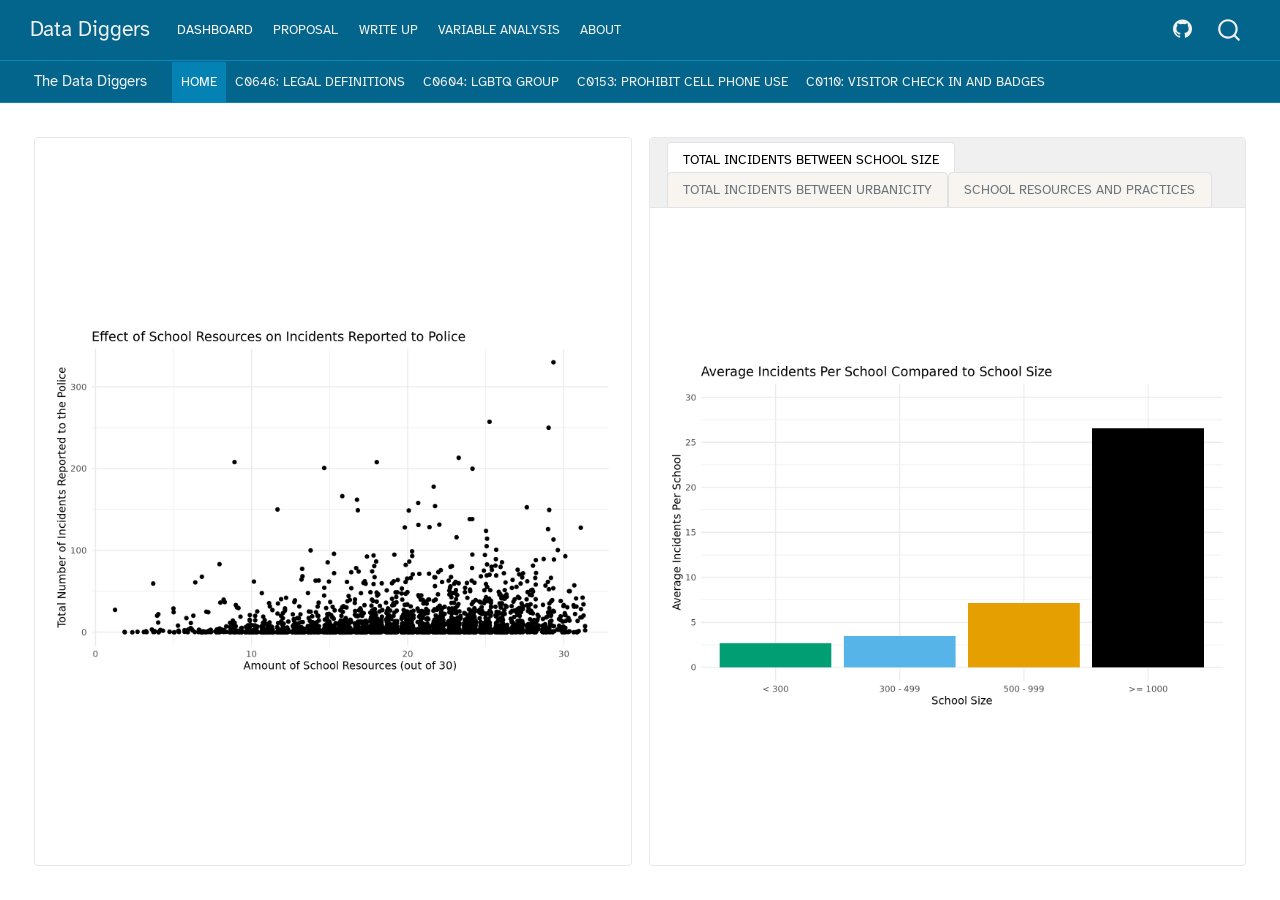
==== commit fdd9eba1: "edited write up. add code chunks and vis. addresses peer review, closes #11" ====
--- a/docs/index.html
+++ b/docs/index.html
@@ -197,8 +197,8 @@
 </div>
 </div></div><div class="tab-pane html-fill-item html-fill-container" role="tabpanel" id="card-tabset-2-3"><div class="card-body html-fill-item html-fill-container" data-title="School Resources and Practices">
 <div class="cell-output-display html-fill-item html-fill-container">
-<div class="plotly html-widget html-fill-item html-fill-container" id="htmlwidget-3e6d8d6668be08d108d9" style="width:100%;height:406px;"></div>
-<script type="application/json" data-for="htmlwidget-3e6d8d6668be08d108d9">{"x":{"visdat":{"faa17702b673":["function () ","plotlyVisDat"]},"cur_data":"faa17702b673","attrs":{"faa17702b673":{"x":{},"y":{},"text":{},"hoverinfo":"text","marker":{"color":{},"colorscale":"Blues"},"alpha_stroke":1,"sizes":[10,100],"spans":[1,20],"type":"bar"}},"layout":{"margin":{"b":40,"l":60,"t":25,"r":10},"title":"School Resources and Practices Impact on Incidents Reported to Police","xaxis":{"domain":[0,1],"automargin":true,"title":"School Resources and Practices","type":"category","categoryorder":"array","categoryarray":["C0110","C0112","C0114","C0116","C0120","C0121","C0122","C0125","C0129","C0134","C0136","C0138","C0139","C0140","C0141","C0142","C0143","C0144","C0146","C0150","C0153","C0155","C0157","C0158","C0161","C0162","C0163","C0165","C0166","C0167","C0169","C0170","C0174","C0175","C0176","C0177","C0179","C0181","C0183","C0186","C0190","C0192","C0196","C0198","C0204","C0206","C0208","C0210","C0212","C0214","C0216","C0218","C0265","C0266","C0267","C0268","C0269","C0270","C0271","C0272","C0273","C0274","C0276","C0277","C0278","C0600","C0604","C0606","C0608","C0610","C0612","C0614","C0616","C0618","C0621","C0622","C0624","C0626","C0628","C0630","C0632","C0636","C0638","C0640","C0642","C0644","C0646","C0648","C0650","C0661","C0667"]},"yaxis":{"domain":[0,1],"automargin":true,"title":"Slope"},"hovermode":"closest","showlegend":false},"source":"A","config":{"modeBarButtonsToAdd":["hoverclosest","hovercompare"],"showSendToCloud":false},"data":[{"x":["C0110","C0112","C0114","C0116","C0120","C0121","C0122","C0125","C0129","C0134","C0136","C0138","C0140","C0139","C0141","C0143","C0142","C0144","C0146","C0150","C0153","C0155","C0158","C0162","C0166","C0170","C0169","C0161","C0157","C0163","C0165","C0167","C0174","C0183","C0176","C0181","C0175","C0177","C0179","C0186","C0600","C0604","C0606","C0608","C0190","C0192","C0196","C0198","C0204","C0206","C0208","C0210","C0212","C0214","C0216","C0218","C0610","C0612","C0614","C0616","C0618","C0621","C0622","C0624","C0626","C0628","C0630","C0632","C0636","C0638","C0640","C0642","C0644","C0646","C0648","C0650","C0661","C0667","C0266","C0268","C0265","C0267","C0269","C0270","C0272","C0278","C0271","C0273","C0274","C0276","C0277"],"y":[-3.3668691832223816,-1.397978695326342,1.5042755731653841,6.9223910179154826,5.5923792209519281,0.10162008640761738,0.38471471486976588,5.3926841163146468,3.10914754148813,-2.554883943847349,0.54076999384254332,2.9600952257060857,0.10094253615951802,-0.66765359314992279,-1.1638254809796569,3.6089401658507221,5.4136634418915675,-0.66869858718602793,2.5937544012415823,0.20258159215807381,-3.7693381487649709,0.92324636936249516,0.9828019647213625,1.1661963836796494,1.8141177488224522,-0.50213313132738957,1.5064031185748636,-0.65068982417313959,-0.66569862778026057,0.94572122348608911,-0.13722340711816758,2.1171389710165229,-1.8020012834634898,-0.7738020329335481,-2.6028444791733065,0.22718638409237951,-0.28226096995771049,2.4715798671345892,-1.0487296030545865,-2.1489351310912186,2.132152941663104,9.0542360519560479,3.4325519275683951,6.2753511277332183,1.6054256238741895,-0.045955228494010437,0.56861208040897826,2.2520642457143305,-2.4958357575810455,2.3024546477479255,6.1815118752910729,2.5218428380542521,3.2899024421275684,2.1524971476861934,2.6892866076620305,2.7976961117939849,7.9806976290657268,8.347940605873502,8.5645443252970352,8.1996248153742055,4.5496806361740294,8.3660773061237492,7.6663482252313626,8.1760762402709641,6.9506963037097949,6.1526617110337627,8.8679905345160339,8.3807840971700749,8.1388953809172992,5.0873604459782609,6.5216405341707704,2.7215185594736853,8.1128488245548134,9.3574927652626823,8.6142858233994009,7.3360396667182739,3.319417095504837,2.4894111689124681,-0.39220562558987138,1.5348909923613838,0.35096960723585208,-0.81104149847696094,0.97559413797251393,0.55693405631333048,0.76893735011555531,1.7706832234258596,0.158881877329137,-0.53309320625460432,2.6754937190358108,-0.32764182657786572,0.52346435141880943],"text":["Variable:  C0110 <br>Slope:  -3.36686918322238","Variable:  C0112 <br>Slope:  -1.39797869532634","Variable:  C0114 <br>Slope:  1.50427557316538","Variable:  C0116 <br>Slope:  6.92239101791548","Variable:  C0120 <br>Slope:  5.59237922095193","Variable:  C0121 <br>Slope:  0.101620086407617","Variable:  C0122 <br>Slope:  0.384714714869766","Variable:  C0125 <br>Slope:  5.39268411631465","Variable:  C0129 <br>Slope:  3.10914754148813","Variable:  C0134 <br>Slope:  -2.55488394384735","Variable:  C0136 <br>Slope:  0.540769993842543","Variable:  C0138 <br>Slope:  2.96009522570609","Variable:  C0140 <br>Slope:  0.100942536159518","Variable:  C0139 <br>Slope:  -0.667653593149923","Variable:  C0141 <br>Slope:  -1.16382548097966","Variable:  C0143 <br>Slope:  3.60894016585072","Variable:  C0142 <br>Slope:  5.41366344189157","Variable:  C0144 <br>Slope:  -0.668698587186028","Variable:  C0146 <br>Slope:  2.59375440124158","Variable:  C0150 <br>Slope:  0.202581592158074","Variable:  C0153 <br>Slope:  -3.76933814876497","Variable:  C0155 <br>Slope:  0.923246369362495","Variable:  C0158 <br>Slope:  0.982801964721362","Variable:  C0162 <br>Slope:  1.16619638367965","Variable:  C0166 <br>Slope:  1.81411774882245","Variable:  C0170 <br>Slope:  -0.50213313132739","Variable:  C0169 <br>Slope:  1.50640311857486","Variable:  C0161 <br>Slope:  -0.65068982417314","Variable:  C0157 <br>Slope:  -0.665698627780261","Variable:  C0163 <br>Slope:  0.945721223486089","Variable:  C0165 <br>Slope:  -0.137223407118168","Variable:  C0167 <br>Slope:  2.11713897101652","Variable:  C0174 <br>Slope:  -1.80200128346349","Variable:  C0183 <br>Slope:  -0.773802032933548","Variable:  C0176 <br>Slope:  -2.60284447917331","Variable:  C0181 <br>Slope:  0.22718638409238","Variable:  C0175 <br>Slope:  -0.28226096995771","Variable:  C0177 <br>Slope:  2.47157986713459","Variable:  C0179 <br>Slope:  -1.04872960305459","Variable:  C0186 <br>Slope:  -2.14893513109122","Variable:  C0600 <br>Slope:  2.1321529416631","Variable:  C0604 <br>Slope:  9.05423605195605","Variable:  C0606 <br>Slope:  3.4325519275684","Variable:  C0608 <br>Slope:  6.27535112773322","Variable:  C0190 <br>Slope:  1.60542562387419","Variable:  C0192 <br>Slope:  -0.0459552284940104","Variable:  C0196 <br>Slope:  0.568612080408978","Variable:  C0198 <br>Slope:  2.25206424571433","Variable:  C0204 <br>Slope:  -2.49583575758105","Variable:  C0206 <br>Slope:  2.30245464774793","Variable:  C0208 <br>Slope:  6.18151187529107","Variable:  C0210 <br>Slope:  2.52184283805425","Variable:  C0212 <br>Slope:  3.28990244212757","Variable:  C0214 <br>Slope:  2.15249714768619","Variable:  C0216 <br>Slope:  2.68928660766203","Variable:  C0218 <br>Slope:  2.79769611179398","Variable:  C0610 <br>Slope:  7.98069762906573","Variable:  C0612 <br>Slope:  8.3479406058735","Variable:  C0614 <br>Slope:  8.56454432529704","Variable:  C0616 <br>Slope:  8.19962481537421","Variable:  C0618 <br>Slope:  4.54968063617403","Variable:  C0621 <br>Slope:  8.36607730612375","Variable:  C0622 <br>Slope:  7.66634822523136","Variable:  C0624 <br>Slope:  8.17607624027096","Variable:  C0626 <br>Slope:  6.95069630370979","Variable:  C0628 <br>Slope:  6.15266171103376","Variable:  C0630 <br>Slope:  8.86799053451603","Variable:  C0632 <br>Slope:  8.38078409717007","Variable:  C0636 <br>Slope:  8.1388953809173","Variable:  C0638 <br>Slope:  5.08736044597826","Variable:  C0640 <br>Slope:  6.52164053417077","Variable:  C0642 <br>Slope:  2.72151855947369","Variable:  C0644 <br>Slope:  8.11284882455481","Variable:  C0646 <br>Slope:  9.35749276526268","Variable:  C0648 <br>Slope:  8.6142858233994","Variable:  C0650 <br>Slope:  7.33603966671827","Variable:  C0661 <br>Slope:  3.31941709550484","Variable:  C0667 <br>Slope:  2.48941116891247","Variable:  C0266 <br>Slope:  -0.392205625589871","Variable:  C0268 <br>Slope:  1.53489099236138","Variable:  C0265 <br>Slope:  0.350969607235852","Variable:  C0267 <br>Slope:  -0.811041498476961","Variable:  C0269 <br>Slope:  0.975594137972514","Variable:  C0270 <br>Slope:  0.55693405631333","Variable:  C0272 <br>Slope:  0.768937350115555","Variable:  C0278 <br>Slope:  1.77068322342586","Variable:  C0271 <br>Slope:  0.158881877329137","Variable:  C0273 <br>Slope:  -0.533093206254604","Variable:  C0274 <br>Slope:  2.67549371903581","Variable:  C0276 <br>Slope:  -0.327641826577866","Variable:  C0277 <br>Slope:  0.523464351418809"],"hoverinfo":["text","text","text","text","text","text","text","text","text","text","text","text","text","text","text","text","text","text","text","text","text","text","text","text","text","text","text","text","text","text","text","text","text","text","text","text","text","text","text","text","text","text","text","text","text","text","text","text","text","text","text","text","text","text","text","text","text","text","text","text","text","text","text","text","text","text","text","text","text","text","text","text","text","text","text","text","text","text","text","text","text","text","text","text","text","text","text","text","text","text","text"],"marker":{"color":[0.12879729937828838,0.12831194552572575,0.12911930627225793,0.1308072770342974,0.13203234330399377,0.12812183669942298,0.12817007645890915,0.14063305826394354,0.13014178927941794,0.12967117602415376,0.12824668068209868,0.13164492971521077,0.12811845706596597,0.12829029985929694,0.12860683331756015,0.13366108000729554,0.134143525187712,0.1282782146979019,0.1292608498491325,0.12812938468515009,0.13389064868016115,0.12821250410984028,0.12821682765186293,0.12872278491312439,0.12848566861954586,0.12820975913626972,0.12849971546270442,0.12830501022054305,0.12821604133038256,0.12821807674092831,0.12811868016939043,0.12919725607893415,0.12849297056110437,0.1282476487179961,0.12878310817845498,0.12812446629080393,0.12815285046461172,0.12922402326803201,0.12858278988982499,0.12922977424340568,0.13010715679275048,0.15625333685299586,0.13278869204123203,0.14288911347030089,0.12926002743997539,0.12811852441941887,0.16932551808769525,0.15930694204250212,0.13056026950296443,0.1301711975907949,0.14457273388048525,0.1295901476999328,0.13223849235872628,0.13016261634563117,0.13092650755094065,0.13108530638348861,0.15068100303557563,0.15345705944034771,0.15580251713346341,0.15412269458663119,0.13593243420082476,0.15398122406907427,0.15241746175592133,0.15284277822835945,0.14316180404589135,0.14374046850343197,0.15847278795450828,0.15626571859902311,0.15427691447090475,0.13870510805230069,0.14527695912711205,0.13046918037706723,0.15420263035540338,0.1621600946137049,0.15292965543226697,0.15005263222898887,0.13287119253232657,0.13077777571819016,0.12814836315143593,0.12887614832227604,0.12816006186305029,0.12828255045738529,0.12853206296238598,0.12813969509261605,0.12837963025977689,0.12922908277911194,0.12812810984118636,0.12820635175431877,0.13122628871301745,0.12814585784509172,0.12821118898576306],"colorscale":"Blues","line":{"color":"rgba(31,119,180,1)"}},"type":"bar","error_y":{"color":"rgba(31,119,180,1)"},"error_x":{"color":"rgba(31,119,180,1)"},"xaxis":"x","yaxis":"y","frame":null}],"highlight":{"on":"plotly_click","persistent":false,"dynamic":false,"selectize":false,"opacityDim":0.20000000000000001,"selected":{"opacity":1},"debounce":0},"shinyEvents":["plotly_hover","plotly_click","plotly_selected","plotly_relayout","plotly_brushed","plotly_brushing","plotly_clickannotation","plotly_doubleclick","plotly_deselect","plotly_afterplot","plotly_sunburstclick"],"base_url":"https://plot.ly"},"evals":[],"jsHooks":[]}</script>
+<div class="plotly html-widget html-fill-item html-fill-container" id="htmlwidget-8120e95ed32761468de8" style="width:100%;height:406px;"></div>
+<script type="application/json" data-for="htmlwidget-8120e95ed32761468de8">{"x":{"visdat":{"12c601b3048b1":["function () ","plotlyVisDat"]},"cur_data":"12c601b3048b1","attrs":{"12c601b3048b1":{"x":{},"y":{},"text":{},"hoverinfo":"text","marker":{"color":{},"colorscale":"Blues"},"alpha_stroke":1,"sizes":[10,100],"spans":[1,20],"type":"bar"}},"layout":{"margin":{"b":40,"l":60,"t":25,"r":10},"title":"School Resources and Practices Impact on Incidents Reported to Police","xaxis":{"domain":[0,1],"automargin":true,"title":"School Resources and Practices","type":"category","categoryorder":"array","categoryarray":["C0110","C0112","C0114","C0116","C0120","C0121","C0122","C0125","C0129","C0134","C0136","C0138","C0139","C0140","C0141","C0142","C0143","C0144","C0146","C0150","C0153","C0155","C0157","C0158","C0161","C0162","C0163","C0165","C0166","C0167","C0169","C0170","C0174","C0175","C0176","C0177","C0179","C0181","C0183","C0186","C0190","C0192","C0196","C0198","C0204","C0206","C0208","C0210","C0212","C0214","C0216","C0218","C0265","C0266","C0267","C0268","C0269","C0270","C0271","C0272","C0273","C0274","C0276","C0277","C0278","C0600","C0604","C0606","C0608","C0610","C0612","C0614","C0616","C0618","C0621","C0622","C0624","C0626","C0628","C0630","C0632","C0636","C0638","C0640","C0642","C0644","C0646","C0648","C0650","C0661","C0667"]},"yaxis":{"domain":[0,1],"automargin":true,"title":"Slope"},"hovermode":"closest","showlegend":false},"source":"A","config":{"modeBarButtonsToAdd":["hoverclosest","hovercompare"],"showSendToCloud":false},"data":[{"x":["C0110","C0112","C0114","C0116","C0120","C0121","C0122","C0125","C0129","C0134","C0136","C0138","C0140","C0139","C0141","C0143","C0142","C0144","C0146","C0150","C0153","C0155","C0158","C0162","C0166","C0170","C0169","C0161","C0157","C0163","C0165","C0167","C0174","C0183","C0176","C0181","C0175","C0177","C0179","C0186","C0600","C0604","C0606","C0608","C0190","C0192","C0196","C0198","C0204","C0206","C0208","C0210","C0212","C0214","C0216","C0218","C0610","C0612","C0614","C0616","C0618","C0621","C0622","C0624","C0626","C0628","C0630","C0632","C0636","C0638","C0640","C0642","C0644","C0646","C0648","C0650","C0661","C0667","C0266","C0268","C0265","C0267","C0269","C0270","C0272","C0278","C0271","C0273","C0274","C0276","C0277"],"y":[-3.3668691832223816,-1.397978695326342,1.5042755731653841,6.9223910179154826,5.5923792209519281,0.10162008640761738,0.38471471486976588,5.3926841163146468,3.10914754148813,-2.554883943847349,0.54076999384254332,2.9600952257060857,0.10094253615951802,-0.66765359314992279,-1.1638254809796569,3.6089401658507221,5.4136634418915675,-0.66869858718602793,2.5937544012415823,0.20258159215807381,-3.7693381487649709,0.92324636936249516,0.9828019647213625,1.1661963836796494,1.8141177488224522,-0.50213313132738957,1.5064031185748636,-0.65068982417313959,-0.66569862778026057,0.94572122348608911,-0.13722340711816758,2.1171389710165229,-1.8020012834634898,-0.7738020329335481,-2.6028444791733065,0.22718638409237951,-0.28226096995771049,2.4715798671345892,-1.0487296030545865,-2.1489351310912186,2.132152941663104,9.0542360519560479,3.4325519275683951,6.2753511277332183,1.6054256238741895,-0.045955228494010437,0.56861208040897826,2.2520642457143305,-2.4958357575810455,2.3024546477479255,6.1815118752910729,2.5218428380542521,3.2899024421275684,2.1524971476861934,2.6892866076620305,2.7976961117939849,7.9806976290657268,8.347940605873502,8.5645443252970352,8.1996248153742055,4.5496806361740294,8.3660773061237492,7.6663482252313626,8.1760762402709641,6.9506963037097949,6.1526617110337627,8.8679905345160339,8.3807840971700749,8.1388953809172992,5.0873604459782609,6.5216405341707704,2.7215185594736853,8.1128488245548134,9.3574927652626823,8.6142858233994009,7.3360396667182739,3.319417095504837,2.4894111689124681,-0.39220562558987138,1.5348909923613838,0.35096960723585208,-0.81104149847696094,0.97559413797251393,0.55693405631333048,0.76893735011555531,1.7706832234258596,0.158881877329137,-0.53309320625460432,2.6754937190358108,-0.32764182657786572,0.52346435141880943],"text":["Variable:  C0110 <br>Slope:  -3.36686918322238","Variable:  C0112 <br>Slope:  -1.39797869532634","Variable:  C0114 <br>Slope:  1.50427557316538","Variable:  C0116 <br>Slope:  6.92239101791548","Variable:  C0120 <br>Slope:  5.59237922095193","Variable:  C0121 <br>Slope:  0.101620086407617","Variable:  C0122 <br>Slope:  0.384714714869766","Variable:  C0125 <br>Slope:  5.39268411631465","Variable:  C0129 <br>Slope:  3.10914754148813","Variable:  C0134 <br>Slope:  -2.55488394384735","Variable:  C0136 <br>Slope:  0.540769993842543","Variable:  C0138 <br>Slope:  2.96009522570609","Variable:  C0140 <br>Slope:  0.100942536159518","Variable:  C0139 <br>Slope:  -0.667653593149923","Variable:  C0141 <br>Slope:  -1.16382548097966","Variable:  C0143 <br>Slope:  3.60894016585072","Variable:  C0142 <br>Slope:  5.41366344189157","Variable:  C0144 <br>Slope:  -0.668698587186028","Variable:  C0146 <br>Slope:  2.59375440124158","Variable:  C0150 <br>Slope:  0.202581592158074","Variable:  C0153 <br>Slope:  -3.76933814876497","Variable:  C0155 <br>Slope:  0.923246369362495","Variable:  C0158 <br>Slope:  0.982801964721362","Variable:  C0162 <br>Slope:  1.16619638367965","Variable:  C0166 <br>Slope:  1.81411774882245","Variable:  C0170 <br>Slope:  -0.50213313132739","Variable:  C0169 <br>Slope:  1.50640311857486","Variable:  C0161 <br>Slope:  -0.65068982417314","Variable:  C0157 <br>Slope:  -0.665698627780261","Variable:  C0163 <br>Slope:  0.945721223486089","Variable:  C0165 <br>Slope:  -0.137223407118168","Variable:  C0167 <br>Slope:  2.11713897101652","Variable:  C0174 <br>Slope:  -1.80200128346349","Variable:  C0183 <br>Slope:  -0.773802032933548","Variable:  C0176 <br>Slope:  -2.60284447917331","Variable:  C0181 <br>Slope:  0.22718638409238","Variable:  C0175 <br>Slope:  -0.28226096995771","Variable:  C0177 <br>Slope:  2.47157986713459","Variable:  C0179 <br>Slope:  -1.04872960305459","Variable:  C0186 <br>Slope:  -2.14893513109122","Variable:  C0600 <br>Slope:  2.1321529416631","Variable:  C0604 <br>Slope:  9.05423605195605","Variable:  C0606 <br>Slope:  3.4325519275684","Variable:  C0608 <br>Slope:  6.27535112773322","Variable:  C0190 <br>Slope:  1.60542562387419","Variable:  C0192 <br>Slope:  -0.0459552284940104","Variable:  C0196 <br>Slope:  0.568612080408978","Variable:  C0198 <br>Slope:  2.25206424571433","Variable:  C0204 <br>Slope:  -2.49583575758105","Variable:  C0206 <br>Slope:  2.30245464774793","Variable:  C0208 <br>Slope:  6.18151187529107","Variable:  C0210 <br>Slope:  2.52184283805425","Variable:  C0212 <br>Slope:  3.28990244212757","Variable:  C0214 <br>Slope:  2.15249714768619","Variable:  C0216 <br>Slope:  2.68928660766203","Variable:  C0218 <br>Slope:  2.79769611179398","Variable:  C0610 <br>Slope:  7.98069762906573","Variable:  C0612 <br>Slope:  8.3479406058735","Variable:  C0614 <br>Slope:  8.56454432529704","Variable:  C0616 <br>Slope:  8.19962481537421","Variable:  C0618 <br>Slope:  4.54968063617403","Variable:  C0621 <br>Slope:  8.36607730612375","Variable:  C0622 <br>Slope:  7.66634822523136","Variable:  C0624 <br>Slope:  8.17607624027096","Variable:  C0626 <br>Slope:  6.95069630370979","Variable:  C0628 <br>Slope:  6.15266171103376","Variable:  C0630 <br>Slope:  8.86799053451603","Variable:  C0632 <br>Slope:  8.38078409717007","Variable:  C0636 <br>Slope:  8.1388953809173","Variable:  C0638 <br>Slope:  5.08736044597826","Variable:  C0640 <br>Slope:  6.52164053417077","Variable:  C0642 <br>Slope:  2.72151855947369","Variable:  C0644 <br>Slope:  8.11284882455481","Variable:  C0646 <br>Slope:  9.35749276526268","Variable:  C0648 <br>Slope:  8.6142858233994","Variable:  C0650 <br>Slope:  7.33603966671827","Variable:  C0661 <br>Slope:  3.31941709550484","Variable:  C0667 <br>Slope:  2.48941116891247","Variable:  C0266 <br>Slope:  -0.392205625589871","Variable:  C0268 <br>Slope:  1.53489099236138","Variable:  C0265 <br>Slope:  0.350969607235852","Variable:  C0267 <br>Slope:  -0.811041498476961","Variable:  C0269 <br>Slope:  0.975594137972514","Variable:  C0270 <br>Slope:  0.55693405631333","Variable:  C0272 <br>Slope:  0.768937350115555","Variable:  C0278 <br>Slope:  1.77068322342586","Variable:  C0271 <br>Slope:  0.158881877329137","Variable:  C0273 <br>Slope:  -0.533093206254604","Variable:  C0274 <br>Slope:  2.67549371903581","Variable:  C0276 <br>Slope:  -0.327641826577866","Variable:  C0277 <br>Slope:  0.523464351418809"],"hoverinfo":["text","text","text","text","text","text","text","text","text","text","text","text","text","text","text","text","text","text","text","text","text","text","text","text","text","text","text","text","text","text","text","text","text","text","text","text","text","text","text","text","text","text","text","text","text","text","text","text","text","text","text","text","text","text","text","text","text","text","text","text","text","text","text","text","text","text","text","text","text","text","text","text","text","text","text","text","text","text","text","text","text","text","text","text","text","text","text","text","text","text","text"],"marker":{"color":[0.12879729937828838,0.12831194552572575,0.12911930627225793,0.1308072770342974,0.13203234330399377,0.12812183669942298,0.12817007645890915,0.14063305826394354,0.13014178927941794,0.12967117602415376,0.12824668068209868,0.13164492971521077,0.12811845706596597,0.12829029985929694,0.12860683331756015,0.13366108000729554,0.134143525187712,0.1282782146979019,0.1292608498491325,0.12812938468515009,0.13389064868016115,0.12821250410984028,0.12821682765186293,0.12872278491312439,0.12848566861954586,0.12820975913626972,0.12849971546270442,0.12830501022054305,0.12821604133038256,0.12821807674092831,0.12811868016939043,0.12919725607893415,0.12849297056110437,0.1282476487179961,0.12878310817845498,0.12812446629080393,0.12815285046461172,0.12922402326803201,0.12858278988982499,0.12922977424340568,0.13010715679275048,0.15625333685299586,0.13278869204123203,0.14288911347030089,0.12926002743997539,0.12811852441941887,0.16932551808769525,0.15930694204250212,0.13056026950296443,0.1301711975907949,0.14457273388048525,0.1295901476999328,0.13223849235872628,0.13016261634563117,0.13092650755094065,0.13108530638348861,0.15068100303557563,0.15345705944034771,0.15580251713346341,0.15412269458663119,0.13593243420082476,0.15398122406907427,0.15241746175592133,0.15284277822835945,0.14316180404589135,0.14374046850343197,0.15847278795450828,0.15626571859902311,0.15427691447090475,0.13870510805230069,0.14527695912711205,0.13046918037706723,0.15420263035540338,0.1621600946137049,0.15292965543226697,0.15005263222898887,0.13287119253232657,0.13077777571819016,0.12814836315143593,0.12887614832227604,0.12816006186305029,0.12828255045738529,0.12853206296238598,0.12813969509261605,0.12837963025977689,0.12922908277911194,0.12812810984118636,0.12820635175431877,0.13122628871301745,0.12814585784509172,0.12821118898576306],"colorscale":"Blues","line":{"color":"rgba(31,119,180,1)"}},"type":"bar","error_y":{"color":"rgba(31,119,180,1)"},"error_x":{"color":"rgba(31,119,180,1)"},"xaxis":"x","yaxis":"y","frame":null}],"highlight":{"on":"plotly_click","persistent":false,"dynamic":false,"selectize":false,"opacityDim":0.20000000000000001,"selected":{"opacity":1},"debounce":0},"shinyEvents":["plotly_hover","plotly_click","plotly_selected","plotly_relayout","plotly_brushed","plotly_brushing","plotly_clickannotation","plotly_doubleclick","plotly_deselect","plotly_afterplot","plotly_sunburstclick"],"base_url":"https://plot.ly"},"evals":[],"jsHooks":[]}</script>
 </div>
 </div></div></div><bslib-tooltip placement="auto" bsoptions="[]" data-require-bs-version="5" data-require-bs-caller="tooltip()">
     <template>Expand</template>
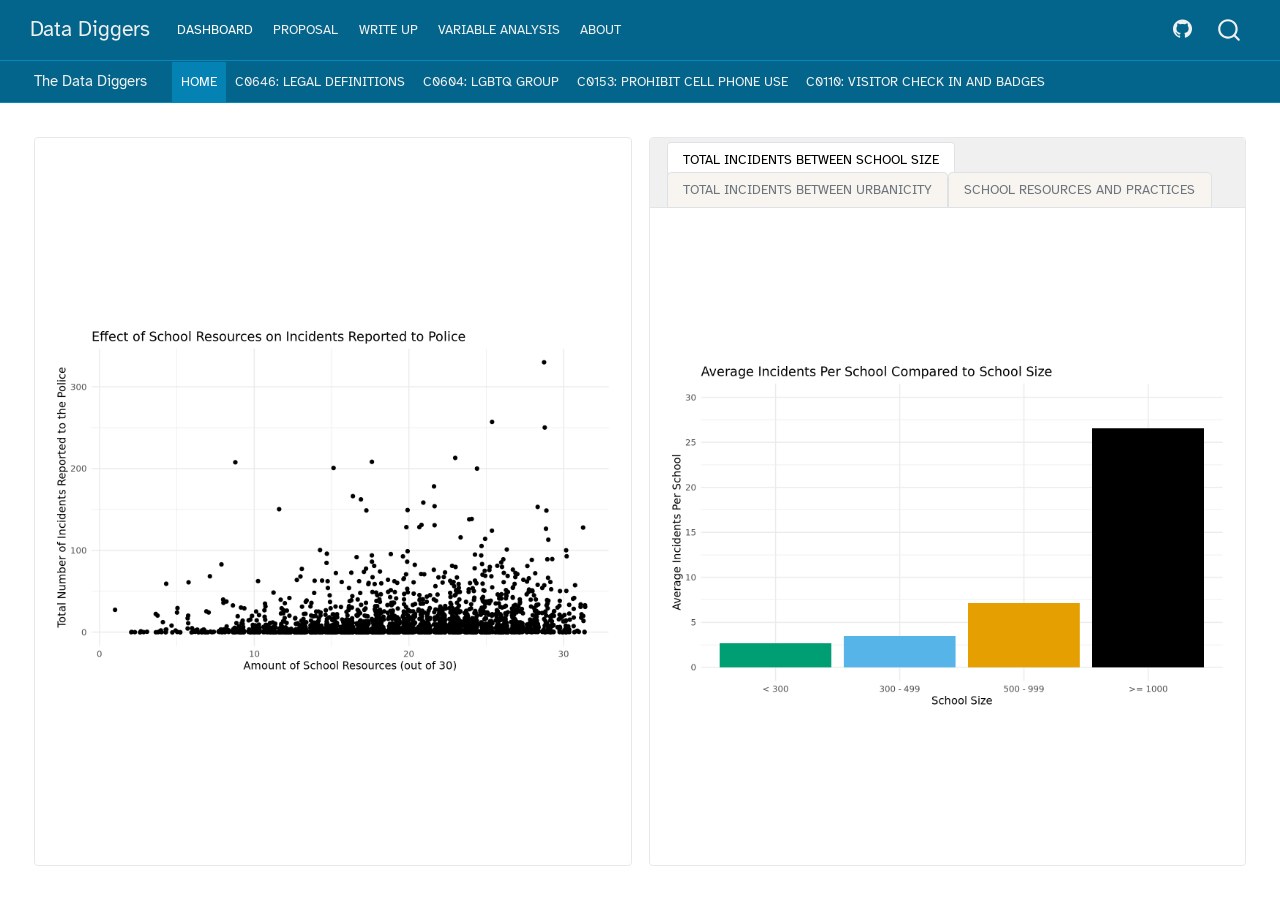
==== commit 41e77e40: "fixed typos in the write up" ====
--- a/docs/index.html
+++ b/docs/index.html
@@ -197,8 +197,8 @@
 </div>
 </div></div><div class="tab-pane html-fill-item html-fill-container" role="tabpanel" id="card-tabset-2-3"><div class="card-body html-fill-item html-fill-container" data-title="School Resources and Practices">
 <div class="cell-output-display html-fill-item html-fill-container">
-<div class="plotly html-widget html-fill-item html-fill-container" id="htmlwidget-8120e95ed32761468de8" style="width:100%;height:406px;"></div>
-<script type="application/json" data-for="htmlwidget-8120e95ed32761468de8">{"x":{"visdat":{"12c601b3048b1":["function () ","plotlyVisDat"]},"cur_data":"12c601b3048b1","attrs":{"12c601b3048b1":{"x":{},"y":{},"text":{},"hoverinfo":"text","marker":{"color":{},"colorscale":"Blues"},"alpha_stroke":1,"sizes":[10,100],"spans":[1,20],"type":"bar"}},"layout":{"margin":{"b":40,"l":60,"t":25,"r":10},"title":"School Resources and Practices Impact on Incidents Reported to Police","xaxis":{"domain":[0,1],"automargin":true,"title":"School Resources and Practices","type":"category","categoryorder":"array","categoryarray":["C0110","C0112","C0114","C0116","C0120","C0121","C0122","C0125","C0129","C0134","C0136","C0138","C0139","C0140","C0141","C0142","C0143","C0144","C0146","C0150","C0153","C0155","C0157","C0158","C0161","C0162","C0163","C0165","C0166","C0167","C0169","C0170","C0174","C0175","C0176","C0177","C0179","C0181","C0183","C0186","C0190","C0192","C0196","C0198","C0204","C0206","C0208","C0210","C0212","C0214","C0216","C0218","C0265","C0266","C0267","C0268","C0269","C0270","C0271","C0272","C0273","C0274","C0276","C0277","C0278","C0600","C0604","C0606","C0608","C0610","C0612","C0614","C0616","C0618","C0621","C0622","C0624","C0626","C0628","C0630","C0632","C0636","C0638","C0640","C0642","C0644","C0646","C0648","C0650","C0661","C0667"]},"yaxis":{"domain":[0,1],"automargin":true,"title":"Slope"},"hovermode":"closest","showlegend":false},"source":"A","config":{"modeBarButtonsToAdd":["hoverclosest","hovercompare"],"showSendToCloud":false},"data":[{"x":["C0110","C0112","C0114","C0116","C0120","C0121","C0122","C0125","C0129","C0134","C0136","C0138","C0140","C0139","C0141","C0143","C0142","C0144","C0146","C0150","C0153","C0155","C0158","C0162","C0166","C0170","C0169","C0161","C0157","C0163","C0165","C0167","C0174","C0183","C0176","C0181","C0175","C0177","C0179","C0186","C0600","C0604","C0606","C0608","C0190","C0192","C0196","C0198","C0204","C0206","C0208","C0210","C0212","C0214","C0216","C0218","C0610","C0612","C0614","C0616","C0618","C0621","C0622","C0624","C0626","C0628","C0630","C0632","C0636","C0638","C0640","C0642","C0644","C0646","C0648","C0650","C0661","C0667","C0266","C0268","C0265","C0267","C0269","C0270","C0272","C0278","C0271","C0273","C0274","C0276","C0277"],"y":[-3.3668691832223816,-1.397978695326342,1.5042755731653841,6.9223910179154826,5.5923792209519281,0.10162008640761738,0.38471471486976588,5.3926841163146468,3.10914754148813,-2.554883943847349,0.54076999384254332,2.9600952257060857,0.10094253615951802,-0.66765359314992279,-1.1638254809796569,3.6089401658507221,5.4136634418915675,-0.66869858718602793,2.5937544012415823,0.20258159215807381,-3.7693381487649709,0.92324636936249516,0.9828019647213625,1.1661963836796494,1.8141177488224522,-0.50213313132738957,1.5064031185748636,-0.65068982417313959,-0.66569862778026057,0.94572122348608911,-0.13722340711816758,2.1171389710165229,-1.8020012834634898,-0.7738020329335481,-2.6028444791733065,0.22718638409237951,-0.28226096995771049,2.4715798671345892,-1.0487296030545865,-2.1489351310912186,2.132152941663104,9.0542360519560479,3.4325519275683951,6.2753511277332183,1.6054256238741895,-0.045955228494010437,0.56861208040897826,2.2520642457143305,-2.4958357575810455,2.3024546477479255,6.1815118752910729,2.5218428380542521,3.2899024421275684,2.1524971476861934,2.6892866076620305,2.7976961117939849,7.9806976290657268,8.347940605873502,8.5645443252970352,8.1996248153742055,4.5496806361740294,8.3660773061237492,7.6663482252313626,8.1760762402709641,6.9506963037097949,6.1526617110337627,8.8679905345160339,8.3807840971700749,8.1388953809172992,5.0873604459782609,6.5216405341707704,2.7215185594736853,8.1128488245548134,9.3574927652626823,8.6142858233994009,7.3360396667182739,3.319417095504837,2.4894111689124681,-0.39220562558987138,1.5348909923613838,0.35096960723585208,-0.81104149847696094,0.97559413797251393,0.55693405631333048,0.76893735011555531,1.7706832234258596,0.158881877329137,-0.53309320625460432,2.6754937190358108,-0.32764182657786572,0.52346435141880943],"text":["Variable:  C0110 <br>Slope:  -3.36686918322238","Variable:  C0112 <br>Slope:  -1.39797869532634","Variable:  C0114 <br>Slope:  1.50427557316538","Variable:  C0116 <br>Slope:  6.92239101791548","Variable:  C0120 <br>Slope:  5.59237922095193","Variable:  C0121 <br>Slope:  0.101620086407617","Variable:  C0122 <br>Slope:  0.384714714869766","Variable:  C0125 <br>Slope:  5.39268411631465","Variable:  C0129 <br>Slope:  3.10914754148813","Variable:  C0134 <br>Slope:  -2.55488394384735","Variable:  C0136 <br>Slope:  0.540769993842543","Variable:  C0138 <br>Slope:  2.96009522570609","Variable:  C0140 <br>Slope:  0.100942536159518","Variable:  C0139 <br>Slope:  -0.667653593149923","Variable:  C0141 <br>Slope:  -1.16382548097966","Variable:  C0143 <br>Slope:  3.60894016585072","Variable:  C0142 <br>Slope:  5.41366344189157","Variable:  C0144 <br>Slope:  -0.668698587186028","Variable:  C0146 <br>Slope:  2.59375440124158","Variable:  C0150 <br>Slope:  0.202581592158074","Variable:  C0153 <br>Slope:  -3.76933814876497","Variable:  C0155 <br>Slope:  0.923246369362495","Variable:  C0158 <br>Slope:  0.982801964721362","Variable:  C0162 <br>Slope:  1.16619638367965","Variable:  C0166 <br>Slope:  1.81411774882245","Variable:  C0170 <br>Slope:  -0.50213313132739","Variable:  C0169 <br>Slope:  1.50640311857486","Variable:  C0161 <br>Slope:  -0.65068982417314","Variable:  C0157 <br>Slope:  -0.665698627780261","Variable:  C0163 <br>Slope:  0.945721223486089","Variable:  C0165 <br>Slope:  -0.137223407118168","Variable:  C0167 <br>Slope:  2.11713897101652","Variable:  C0174 <br>Slope:  -1.80200128346349","Variable:  C0183 <br>Slope:  -0.773802032933548","Variable:  C0176 <br>Slope:  -2.60284447917331","Variable:  C0181 <br>Slope:  0.22718638409238","Variable:  C0175 <br>Slope:  -0.28226096995771","Variable:  C0177 <br>Slope:  2.47157986713459","Variable:  C0179 <br>Slope:  -1.04872960305459","Variable:  C0186 <br>Slope:  -2.14893513109122","Variable:  C0600 <br>Slope:  2.1321529416631","Variable:  C0604 <br>Slope:  9.05423605195605","Variable:  C0606 <br>Slope:  3.4325519275684","Variable:  C0608 <br>Slope:  6.27535112773322","Variable:  C0190 <br>Slope:  1.60542562387419","Variable:  C0192 <br>Slope:  -0.0459552284940104","Variable:  C0196 <br>Slope:  0.568612080408978","Variable:  C0198 <br>Slope:  2.25206424571433","Variable:  C0204 <br>Slope:  -2.49583575758105","Variable:  C0206 <br>Slope:  2.30245464774793","Variable:  C0208 <br>Slope:  6.18151187529107","Variable:  C0210 <br>Slope:  2.52184283805425","Variable:  C0212 <br>Slope:  3.28990244212757","Variable:  C0214 <br>Slope:  2.15249714768619","Variable:  C0216 <br>Slope:  2.68928660766203","Variable:  C0218 <br>Slope:  2.79769611179398","Variable:  C0610 <br>Slope:  7.98069762906573","Variable:  C0612 <br>Slope:  8.3479406058735","Variable:  C0614 <br>Slope:  8.56454432529704","Variable:  C0616 <br>Slope:  8.19962481537421","Variable:  C0618 <br>Slope:  4.54968063617403","Variable:  C0621 <br>Slope:  8.36607730612375","Variable:  C0622 <br>Slope:  7.66634822523136","Variable:  C0624 <br>Slope:  8.17607624027096","Variable:  C0626 <br>Slope:  6.95069630370979","Variable:  C0628 <br>Slope:  6.15266171103376","Variable:  C0630 <br>Slope:  8.86799053451603","Variable:  C0632 <br>Slope:  8.38078409717007","Variable:  C0636 <br>Slope:  8.1388953809173","Variable:  C0638 <br>Slope:  5.08736044597826","Variable:  C0640 <br>Slope:  6.52164053417077","Variable:  C0642 <br>Slope:  2.72151855947369","Variable:  C0644 <br>Slope:  8.11284882455481","Variable:  C0646 <br>Slope:  9.35749276526268","Variable:  C0648 <br>Slope:  8.6142858233994","Variable:  C0650 <br>Slope:  7.33603966671827","Variable:  C0661 <br>Slope:  3.31941709550484","Variable:  C0667 <br>Slope:  2.48941116891247","Variable:  C0266 <br>Slope:  -0.392205625589871","Variable:  C0268 <br>Slope:  1.53489099236138","Variable:  C0265 <br>Slope:  0.350969607235852","Variable:  C0267 <br>Slope:  -0.811041498476961","Variable:  C0269 <br>Slope:  0.975594137972514","Variable:  C0270 <br>Slope:  0.55693405631333","Variable:  C0272 <br>Slope:  0.768937350115555","Variable:  C0278 <br>Slope:  1.77068322342586","Variable:  C0271 <br>Slope:  0.158881877329137","Variable:  C0273 <br>Slope:  -0.533093206254604","Variable:  C0274 <br>Slope:  2.67549371903581","Variable:  C0276 <br>Slope:  -0.327641826577866","Variable:  C0277 <br>Slope:  0.523464351418809"],"hoverinfo":["text","text","text","text","text","text","text","text","text","text","text","text","text","text","text","text","text","text","text","text","text","text","text","text","text","text","text","text","text","text","text","text","text","text","text","text","text","text","text","text","text","text","text","text","text","text","text","text","text","text","text","text","text","text","text","text","text","text","text","text","text","text","text","text","text","text","text","text","text","text","text","text","text","text","text","text","text","text","text","text","text","text","text","text","text","text","text","text","text","text","text"],"marker":{"color":[0.12879729937828838,0.12831194552572575,0.12911930627225793,0.1308072770342974,0.13203234330399377,0.12812183669942298,0.12817007645890915,0.14063305826394354,0.13014178927941794,0.12967117602415376,0.12824668068209868,0.13164492971521077,0.12811845706596597,0.12829029985929694,0.12860683331756015,0.13366108000729554,0.134143525187712,0.1282782146979019,0.1292608498491325,0.12812938468515009,0.13389064868016115,0.12821250410984028,0.12821682765186293,0.12872278491312439,0.12848566861954586,0.12820975913626972,0.12849971546270442,0.12830501022054305,0.12821604133038256,0.12821807674092831,0.12811868016939043,0.12919725607893415,0.12849297056110437,0.1282476487179961,0.12878310817845498,0.12812446629080393,0.12815285046461172,0.12922402326803201,0.12858278988982499,0.12922977424340568,0.13010715679275048,0.15625333685299586,0.13278869204123203,0.14288911347030089,0.12926002743997539,0.12811852441941887,0.16932551808769525,0.15930694204250212,0.13056026950296443,0.1301711975907949,0.14457273388048525,0.1295901476999328,0.13223849235872628,0.13016261634563117,0.13092650755094065,0.13108530638348861,0.15068100303557563,0.15345705944034771,0.15580251713346341,0.15412269458663119,0.13593243420082476,0.15398122406907427,0.15241746175592133,0.15284277822835945,0.14316180404589135,0.14374046850343197,0.15847278795450828,0.15626571859902311,0.15427691447090475,0.13870510805230069,0.14527695912711205,0.13046918037706723,0.15420263035540338,0.1621600946137049,0.15292965543226697,0.15005263222898887,0.13287119253232657,0.13077777571819016,0.12814836315143593,0.12887614832227604,0.12816006186305029,0.12828255045738529,0.12853206296238598,0.12813969509261605,0.12837963025977689,0.12922908277911194,0.12812810984118636,0.12820635175431877,0.13122628871301745,0.12814585784509172,0.12821118898576306],"colorscale":"Blues","line":{"color":"rgba(31,119,180,1)"}},"type":"bar","error_y":{"color":"rgba(31,119,180,1)"},"error_x":{"color":"rgba(31,119,180,1)"},"xaxis":"x","yaxis":"y","frame":null}],"highlight":{"on":"plotly_click","persistent":false,"dynamic":false,"selectize":false,"opacityDim":0.20000000000000001,"selected":{"opacity":1},"debounce":0},"shinyEvents":["plotly_hover","plotly_click","plotly_selected","plotly_relayout","plotly_brushed","plotly_brushing","plotly_clickannotation","plotly_doubleclick","plotly_deselect","plotly_afterplot","plotly_sunburstclick"],"base_url":"https://plot.ly"},"evals":[],"jsHooks":[]}</script>
+<div class="plotly html-widget html-fill-item html-fill-container" id="htmlwidget-a9950a59e79c23ea7cff" style="width:100%;height:406px;"></div>
+<script type="application/json" data-for="htmlwidget-a9950a59e79c23ea7cff">{"x":{"visdat":{"1e3276bd451c9":["function () ","plotlyVisDat"]},"cur_data":"1e3276bd451c9","attrs":{"1e3276bd451c9":{"x":{},"y":{},"text":{},"hoverinfo":"text","marker":{"color":{},"colorscale":"Blues"},"alpha_stroke":1,"sizes":[10,100],"spans":[1,20],"type":"bar"}},"layout":{"margin":{"b":40,"l":60,"t":25,"r":10},"title":"School Resources and Practices Impact on Incidents Reported to Police","xaxis":{"domain":[0,1],"automargin":true,"title":"School Resources and Practices","type":"category","categoryorder":"array","categoryarray":["C0110","C0112","C0114","C0116","C0120","C0121","C0122","C0125","C0129","C0134","C0136","C0138","C0139","C0140","C0141","C0142","C0143","C0144","C0146","C0150","C0153","C0155","C0157","C0158","C0161","C0162","C0163","C0165","C0166","C0167","C0169","C0170","C0174","C0175","C0176","C0177","C0179","C0181","C0183","C0186","C0190","C0192","C0196","C0198","C0204","C0206","C0208","C0210","C0212","C0214","C0216","C0218","C0265","C0266","C0267","C0268","C0269","C0270","C0271","C0272","C0273","C0274","C0276","C0277","C0278","C0600","C0604","C0606","C0608","C0610","C0612","C0614","C0616","C0618","C0621","C0622","C0624","C0626","C0628","C0630","C0632","C0636","C0638","C0640","C0642","C0644","C0646","C0648","C0650","C0661","C0667"]},"yaxis":{"domain":[0,1],"automargin":true,"title":"Slope"},"hovermode":"closest","showlegend":false},"source":"A","config":{"modeBarButtonsToAdd":["hoverclosest","hovercompare"],"showSendToCloud":false},"data":[{"x":["C0110","C0112","C0114","C0116","C0120","C0121","C0122","C0125","C0129","C0134","C0136","C0138","C0140","C0139","C0141","C0143","C0142","C0144","C0146","C0150","C0153","C0155","C0158","C0162","C0166","C0170","C0169","C0161","C0157","C0163","C0165","C0167","C0174","C0183","C0176","C0181","C0175","C0177","C0179","C0186","C0600","C0604","C0606","C0608","C0190","C0192","C0196","C0198","C0204","C0206","C0208","C0210","C0212","C0214","C0216","C0218","C0610","C0612","C0614","C0616","C0618","C0621","C0622","C0624","C0626","C0628","C0630","C0632","C0636","C0638","C0640","C0642","C0644","C0646","C0648","C0650","C0661","C0667","C0266","C0268","C0265","C0267","C0269","C0270","C0272","C0278","C0271","C0273","C0274","C0276","C0277"],"y":[-3.3668691832223816,-1.397978695326342,1.5042755731653841,6.9223910179154826,5.5923792209519281,0.10162008640761738,0.38471471486976588,5.3926841163146468,3.10914754148813,-2.554883943847349,0.54076999384254332,2.9600952257060857,0.10094253615951802,-0.66765359314992279,-1.1638254809796569,3.6089401658507221,5.4136634418915675,-0.66869858718602793,2.5937544012415823,0.20258159215807381,-3.7693381487649709,0.92324636936249516,0.9828019647213625,1.1661963836796494,1.8141177488224522,-0.50213313132738957,1.5064031185748636,-0.65068982417313959,-0.66569862778026057,0.94572122348608911,-0.13722340711816758,2.1171389710165229,-1.8020012834634898,-0.7738020329335481,-2.6028444791733065,0.22718638409237951,-0.28226096995771049,2.4715798671345892,-1.0487296030545865,-2.1489351310912186,2.132152941663104,9.0542360519560479,3.4325519275683951,6.2753511277332183,1.6054256238741895,-0.045955228494010437,0.56861208040897826,2.2520642457143305,-2.4958357575810455,2.3024546477479255,6.1815118752910729,2.5218428380542521,3.2899024421275684,2.1524971476861934,2.6892866076620305,2.7976961117939849,7.9806976290657268,8.347940605873502,8.5645443252970352,8.1996248153742055,4.5496806361740294,8.3660773061237492,7.6663482252313626,8.1760762402709641,6.9506963037097949,6.1526617110337627,8.8679905345160339,8.3807840971700749,8.1388953809172992,5.0873604459782609,6.5216405341707704,2.7215185594736853,8.1128488245548134,9.3574927652626823,8.6142858233994009,7.3360396667182739,3.319417095504837,2.4894111689124681,-0.39220562558987138,1.5348909923613838,0.35096960723585208,-0.81104149847696094,0.97559413797251393,0.55693405631333048,0.76893735011555531,1.7706832234258596,0.158881877329137,-0.53309320625460432,2.6754937190358108,-0.32764182657786572,0.52346435141880943],"text":["Variable:  C0110 <br>Slope:  -3.36686918322238","Variable:  C0112 <br>Slope:  -1.39797869532634","Variable:  C0114 <br>Slope:  1.50427557316538","Variable:  C0116 <br>Slope:  6.92239101791548","Variable:  C0120 <br>Slope:  5.59237922095193","Variable:  C0121 <br>Slope:  0.101620086407617","Variable:  C0122 <br>Slope:  0.384714714869766","Variable:  C0125 <br>Slope:  5.39268411631465","Variable:  C0129 <br>Slope:  3.10914754148813","Variable:  C0134 <br>Slope:  -2.55488394384735","Variable:  C0136 <br>Slope:  0.540769993842543","Variable:  C0138 <br>Slope:  2.96009522570609","Variable:  C0140 <br>Slope:  0.100942536159518","Variable:  C0139 <br>Slope:  -0.667653593149923","Variable:  C0141 <br>Slope:  -1.16382548097966","Variable:  C0143 <br>Slope:  3.60894016585072","Variable:  C0142 <br>Slope:  5.41366344189157","Variable:  C0144 <br>Slope:  -0.668698587186028","Variable:  C0146 <br>Slope:  2.59375440124158","Variable:  C0150 <br>Slope:  0.202581592158074","Variable:  C0153 <br>Slope:  -3.76933814876497","Variable:  C0155 <br>Slope:  0.923246369362495","Variable:  C0158 <br>Slope:  0.982801964721362","Variable:  C0162 <br>Slope:  1.16619638367965","Variable:  C0166 <br>Slope:  1.81411774882245","Variable:  C0170 <br>Slope:  -0.50213313132739","Variable:  C0169 <br>Slope:  1.50640311857486","Variable:  C0161 <br>Slope:  -0.65068982417314","Variable:  C0157 <br>Slope:  -0.665698627780261","Variable:  C0163 <br>Slope:  0.945721223486089","Variable:  C0165 <br>Slope:  -0.137223407118168","Variable:  C0167 <br>Slope:  2.11713897101652","Variable:  C0174 <br>Slope:  -1.80200128346349","Variable:  C0183 <br>Slope:  -0.773802032933548","Variable:  C0176 <br>Slope:  -2.60284447917331","Variable:  C0181 <br>Slope:  0.22718638409238","Variable:  C0175 <br>Slope:  -0.28226096995771","Variable:  C0177 <br>Slope:  2.47157986713459","Variable:  C0179 <br>Slope:  -1.04872960305459","Variable:  C0186 <br>Slope:  -2.14893513109122","Variable:  C0600 <br>Slope:  2.1321529416631","Variable:  C0604 <br>Slope:  9.05423605195605","Variable:  C0606 <br>Slope:  3.4325519275684","Variable:  C0608 <br>Slope:  6.27535112773322","Variable:  C0190 <br>Slope:  1.60542562387419","Variable:  C0192 <br>Slope:  -0.0459552284940104","Variable:  C0196 <br>Slope:  0.568612080408978","Variable:  C0198 <br>Slope:  2.25206424571433","Variable:  C0204 <br>Slope:  -2.49583575758105","Variable:  C0206 <br>Slope:  2.30245464774793","Variable:  C0208 <br>Slope:  6.18151187529107","Variable:  C0210 <br>Slope:  2.52184283805425","Variable:  C0212 <br>Slope:  3.28990244212757","Variable:  C0214 <br>Slope:  2.15249714768619","Variable:  C0216 <br>Slope:  2.68928660766203","Variable:  C0218 <br>Slope:  2.79769611179398","Variable:  C0610 <br>Slope:  7.98069762906573","Variable:  C0612 <br>Slope:  8.3479406058735","Variable:  C0614 <br>Slope:  8.56454432529704","Variable:  C0616 <br>Slope:  8.19962481537421","Variable:  C0618 <br>Slope:  4.54968063617403","Variable:  C0621 <br>Slope:  8.36607730612375","Variable:  C0622 <br>Slope:  7.66634822523136","Variable:  C0624 <br>Slope:  8.17607624027096","Variable:  C0626 <br>Slope:  6.95069630370979","Variable:  C0628 <br>Slope:  6.15266171103376","Variable:  C0630 <br>Slope:  8.86799053451603","Variable:  C0632 <br>Slope:  8.38078409717007","Variable:  C0636 <br>Slope:  8.1388953809173","Variable:  C0638 <br>Slope:  5.08736044597826","Variable:  C0640 <br>Slope:  6.52164053417077","Variable:  C0642 <br>Slope:  2.72151855947369","Variable:  C0644 <br>Slope:  8.11284882455481","Variable:  C0646 <br>Slope:  9.35749276526268","Variable:  C0648 <br>Slope:  8.6142858233994","Variable:  C0650 <br>Slope:  7.33603966671827","Variable:  C0661 <br>Slope:  3.31941709550484","Variable:  C0667 <br>Slope:  2.48941116891247","Variable:  C0266 <br>Slope:  -0.392205625589871","Variable:  C0268 <br>Slope:  1.53489099236138","Variable:  C0265 <br>Slope:  0.350969607235852","Variable:  C0267 <br>Slope:  -0.811041498476961","Variable:  C0269 <br>Slope:  0.975594137972514","Variable:  C0270 <br>Slope:  0.55693405631333","Variable:  C0272 <br>Slope:  0.768937350115555","Variable:  C0278 <br>Slope:  1.77068322342586","Variable:  C0271 <br>Slope:  0.158881877329137","Variable:  C0273 <br>Slope:  -0.533093206254604","Variable:  C0274 <br>Slope:  2.67549371903581","Variable:  C0276 <br>Slope:  -0.327641826577866","Variable:  C0277 <br>Slope:  0.523464351418809"],"hoverinfo":["text","text","text","text","text","text","text","text","text","text","text","text","text","text","text","text","text","text","text","text","text","text","text","text","text","text","text","text","text","text","text","text","text","text","text","text","text","text","text","text","text","text","text","text","text","text","text","text","text","text","text","text","text","text","text","text","text","text","text","text","text","text","text","text","text","text","text","text","text","text","text","text","text","text","text","text","text","text","text","text","text","text","text","text","text","text","text","text","text","text","text"],"marker":{"color":[0.12879729937828838,0.12831194552572575,0.12911930627225793,0.1308072770342974,0.13203234330399377,0.12812183669942298,0.12817007645890915,0.14063305826394354,0.13014178927941794,0.12967117602415376,0.12824668068209868,0.13164492971521077,0.12811845706596597,0.12829029985929694,0.12860683331756015,0.13366108000729554,0.134143525187712,0.1282782146979019,0.1292608498491325,0.12812938468515009,0.13389064868016115,0.12821250410984028,0.12821682765186293,0.12872278491312439,0.12848566861954586,0.12820975913626972,0.12849971546270442,0.12830501022054305,0.12821604133038256,0.12821807674092831,0.12811868016939043,0.12919725607893415,0.12849297056110437,0.1282476487179961,0.12878310817845498,0.12812446629080393,0.12815285046461172,0.12922402326803201,0.12858278988982499,0.12922977424340568,0.13010715679275048,0.15625333685299586,0.13278869204123203,0.14288911347030089,0.12926002743997539,0.12811852441941887,0.16932551808769525,0.15930694204250212,0.13056026950296443,0.1301711975907949,0.14457273388048525,0.1295901476999328,0.13223849235872628,0.13016261634563117,0.13092650755094065,0.13108530638348861,0.15068100303557563,0.15345705944034771,0.15580251713346341,0.15412269458663119,0.13593243420082476,0.15398122406907427,0.15241746175592133,0.15284277822835945,0.14316180404589135,0.14374046850343197,0.15847278795450828,0.15626571859902311,0.15427691447090475,0.13870510805230069,0.14527695912711205,0.13046918037706723,0.15420263035540338,0.1621600946137049,0.15292965543226697,0.15005263222898887,0.13287119253232657,0.13077777571819016,0.12814836315143593,0.12887614832227604,0.12816006186305029,0.12828255045738529,0.12853206296238598,0.12813969509261605,0.12837963025977689,0.12922908277911194,0.12812810984118636,0.12820635175431877,0.13122628871301745,0.12814585784509172,0.12821118898576306],"colorscale":"Blues","line":{"color":"rgba(31,119,180,1)"}},"type":"bar","error_y":{"color":"rgba(31,119,180,1)"},"error_x":{"color":"rgba(31,119,180,1)"},"xaxis":"x","yaxis":"y","frame":null}],"highlight":{"on":"plotly_click","persistent":false,"dynamic":false,"selectize":false,"opacityDim":0.20000000000000001,"selected":{"opacity":1},"debounce":0},"shinyEvents":["plotly_hover","plotly_click","plotly_selected","plotly_relayout","plotly_brushed","plotly_brushing","plotly_clickannotation","plotly_doubleclick","plotly_deselect","plotly_afterplot","plotly_sunburstclick"],"base_url":"https://plot.ly"},"evals":[],"jsHooks":[]}</script>
 </div>
 </div></div></div><bslib-tooltip placement="auto" bsoptions="[]" data-require-bs-version="5" data-require-bs-caller="tooltip()">
     <template>Expand</template>
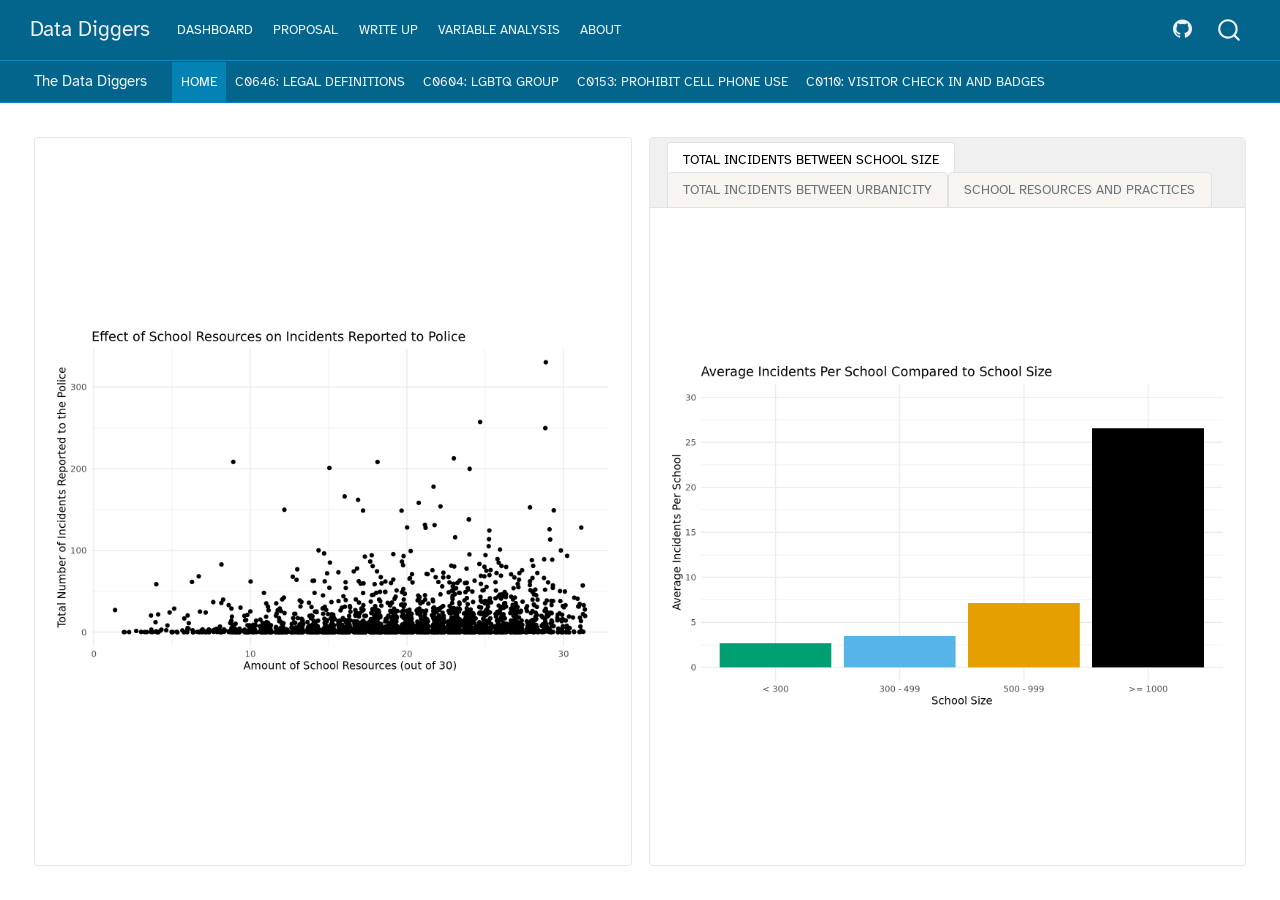
==== commit 3f5ca859: "Finished data dictionary." ====
--- a/docs/index.html
+++ b/docs/index.html
@@ -197,8 +197,8 @@
 </div>
 </div></div><div class="tab-pane html-fill-item html-fill-container" role="tabpanel" id="card-tabset-2-3"><div class="card-body html-fill-item html-fill-container" data-title="School Resources and Practices">
 <div class="cell-output-display html-fill-item html-fill-container">
-<div class="plotly html-widget html-fill-item html-fill-container" id="htmlwidget-a9950a59e79c23ea7cff" style="width:100%;height:406px;"></div>
-<script type="application/json" data-for="htmlwidget-a9950a59e79c23ea7cff">{"x":{"visdat":{"1e3276bd451c9":["function () ","plotlyVisDat"]},"cur_data":"1e3276bd451c9","attrs":{"1e3276bd451c9":{"x":{},"y":{},"text":{},"hoverinfo":"text","marker":{"color":{},"colorscale":"Blues"},"alpha_stroke":1,"sizes":[10,100],"spans":[1,20],"type":"bar"}},"layout":{"margin":{"b":40,"l":60,"t":25,"r":10},"title":"School Resources and Practices Impact on Incidents Reported to Police","xaxis":{"domain":[0,1],"automargin":true,"title":"School Resources and Practices","type":"category","categoryorder":"array","categoryarray":["C0110","C0112","C0114","C0116","C0120","C0121","C0122","C0125","C0129","C0134","C0136","C0138","C0139","C0140","C0141","C0142","C0143","C0144","C0146","C0150","C0153","C0155","C0157","C0158","C0161","C0162","C0163","C0165","C0166","C0167","C0169","C0170","C0174","C0175","C0176","C0177","C0179","C0181","C0183","C0186","C0190","C0192","C0196","C0198","C0204","C0206","C0208","C0210","C0212","C0214","C0216","C0218","C0265","C0266","C0267","C0268","C0269","C0270","C0271","C0272","C0273","C0274","C0276","C0277","C0278","C0600","C0604","C0606","C0608","C0610","C0612","C0614","C0616","C0618","C0621","C0622","C0624","C0626","C0628","C0630","C0632","C0636","C0638","C0640","C0642","C0644","C0646","C0648","C0650","C0661","C0667"]},"yaxis":{"domain":[0,1],"automargin":true,"title":"Slope"},"hovermode":"closest","showlegend":false},"source":"A","config":{"modeBarButtonsToAdd":["hoverclosest","hovercompare"],"showSendToCloud":false},"data":[{"x":["C0110","C0112","C0114","C0116","C0120","C0121","C0122","C0125","C0129","C0134","C0136","C0138","C0140","C0139","C0141","C0143","C0142","C0144","C0146","C0150","C0153","C0155","C0158","C0162","C0166","C0170","C0169","C0161","C0157","C0163","C0165","C0167","C0174","C0183","C0176","C0181","C0175","C0177","C0179","C0186","C0600","C0604","C0606","C0608","C0190","C0192","C0196","C0198","C0204","C0206","C0208","C0210","C0212","C0214","C0216","C0218","C0610","C0612","C0614","C0616","C0618","C0621","C0622","C0624","C0626","C0628","C0630","C0632","C0636","C0638","C0640","C0642","C0644","C0646","C0648","C0650","C0661","C0667","C0266","C0268","C0265","C0267","C0269","C0270","C0272","C0278","C0271","C0273","C0274","C0276","C0277"],"y":[-3.3668691832223816,-1.397978695326342,1.5042755731653841,6.9223910179154826,5.5923792209519281,0.10162008640761738,0.38471471486976588,5.3926841163146468,3.10914754148813,-2.554883943847349,0.54076999384254332,2.9600952257060857,0.10094253615951802,-0.66765359314992279,-1.1638254809796569,3.6089401658507221,5.4136634418915675,-0.66869858718602793,2.5937544012415823,0.20258159215807381,-3.7693381487649709,0.92324636936249516,0.9828019647213625,1.1661963836796494,1.8141177488224522,-0.50213313132738957,1.5064031185748636,-0.65068982417313959,-0.66569862778026057,0.94572122348608911,-0.13722340711816758,2.1171389710165229,-1.8020012834634898,-0.7738020329335481,-2.6028444791733065,0.22718638409237951,-0.28226096995771049,2.4715798671345892,-1.0487296030545865,-2.1489351310912186,2.132152941663104,9.0542360519560479,3.4325519275683951,6.2753511277332183,1.6054256238741895,-0.045955228494010437,0.56861208040897826,2.2520642457143305,-2.4958357575810455,2.3024546477479255,6.1815118752910729,2.5218428380542521,3.2899024421275684,2.1524971476861934,2.6892866076620305,2.7976961117939849,7.9806976290657268,8.347940605873502,8.5645443252970352,8.1996248153742055,4.5496806361740294,8.3660773061237492,7.6663482252313626,8.1760762402709641,6.9506963037097949,6.1526617110337627,8.8679905345160339,8.3807840971700749,8.1388953809172992,5.0873604459782609,6.5216405341707704,2.7215185594736853,8.1128488245548134,9.3574927652626823,8.6142858233994009,7.3360396667182739,3.319417095504837,2.4894111689124681,-0.39220562558987138,1.5348909923613838,0.35096960723585208,-0.81104149847696094,0.97559413797251393,0.55693405631333048,0.76893735011555531,1.7706832234258596,0.158881877329137,-0.53309320625460432,2.6754937190358108,-0.32764182657786572,0.52346435141880943],"text":["Variable:  C0110 <br>Slope:  -3.36686918322238","Variable:  C0112 <br>Slope:  -1.39797869532634","Variable:  C0114 <br>Slope:  1.50427557316538","Variable:  C0116 <br>Slope:  6.92239101791548","Variable:  C0120 <br>Slope:  5.59237922095193","Variable:  C0121 <br>Slope:  0.101620086407617","Variable:  C0122 <br>Slope:  0.384714714869766","Variable:  C0125 <br>Slope:  5.39268411631465","Variable:  C0129 <br>Slope:  3.10914754148813","Variable:  C0134 <br>Slope:  -2.55488394384735","Variable:  C0136 <br>Slope:  0.540769993842543","Variable:  C0138 <br>Slope:  2.96009522570609","Variable:  C0140 <br>Slope:  0.100942536159518","Variable:  C0139 <br>Slope:  -0.667653593149923","Variable:  C0141 <br>Slope:  -1.16382548097966","Variable:  C0143 <br>Slope:  3.60894016585072","Variable:  C0142 <br>Slope:  5.41366344189157","Variable:  C0144 <br>Slope:  -0.668698587186028","Variable:  C0146 <br>Slope:  2.59375440124158","Variable:  C0150 <br>Slope:  0.202581592158074","Variable:  C0153 <br>Slope:  -3.76933814876497","Variable:  C0155 <br>Slope:  0.923246369362495","Variable:  C0158 <br>Slope:  0.982801964721362","Variable:  C0162 <br>Slope:  1.16619638367965","Variable:  C0166 <br>Slope:  1.81411774882245","Variable:  C0170 <br>Slope:  -0.50213313132739","Variable:  C0169 <br>Slope:  1.50640311857486","Variable:  C0161 <br>Slope:  -0.65068982417314","Variable:  C0157 <br>Slope:  -0.665698627780261","Variable:  C0163 <br>Slope:  0.945721223486089","Variable:  C0165 <br>Slope:  -0.137223407118168","Variable:  C0167 <br>Slope:  2.11713897101652","Variable:  C0174 <br>Slope:  -1.80200128346349","Variable:  C0183 <br>Slope:  -0.773802032933548","Variable:  C0176 <br>Slope:  -2.60284447917331","Variable:  C0181 <br>Slope:  0.22718638409238","Variable:  C0175 <br>Slope:  -0.28226096995771","Variable:  C0177 <br>Slope:  2.47157986713459","Variable:  C0179 <br>Slope:  -1.04872960305459","Variable:  C0186 <br>Slope:  -2.14893513109122","Variable:  C0600 <br>Slope:  2.1321529416631","Variable:  C0604 <br>Slope:  9.05423605195605","Variable:  C0606 <br>Slope:  3.4325519275684","Variable:  C0608 <br>Slope:  6.27535112773322","Variable:  C0190 <br>Slope:  1.60542562387419","Variable:  C0192 <br>Slope:  -0.0459552284940104","Variable:  C0196 <br>Slope:  0.568612080408978","Variable:  C0198 <br>Slope:  2.25206424571433","Variable:  C0204 <br>Slope:  -2.49583575758105","Variable:  C0206 <br>Slope:  2.30245464774793","Variable:  C0208 <br>Slope:  6.18151187529107","Variable:  C0210 <br>Slope:  2.52184283805425","Variable:  C0212 <br>Slope:  3.28990244212757","Variable:  C0214 <br>Slope:  2.15249714768619","Variable:  C0216 <br>Slope:  2.68928660766203","Variable:  C0218 <br>Slope:  2.79769611179398","Variable:  C0610 <br>Slope:  7.98069762906573","Variable:  C0612 <br>Slope:  8.3479406058735","Variable:  C0614 <br>Slope:  8.56454432529704","Variable:  C0616 <br>Slope:  8.19962481537421","Variable:  C0618 <br>Slope:  4.54968063617403","Variable:  C0621 <br>Slope:  8.36607730612375","Variable:  C0622 <br>Slope:  7.66634822523136","Variable:  C0624 <br>Slope:  8.17607624027096","Variable:  C0626 <br>Slope:  6.95069630370979","Variable:  C0628 <br>Slope:  6.15266171103376","Variable:  C0630 <br>Slope:  8.86799053451603","Variable:  C0632 <br>Slope:  8.38078409717007","Variable:  C0636 <br>Slope:  8.1388953809173","Variable:  C0638 <br>Slope:  5.08736044597826","Variable:  C0640 <br>Slope:  6.52164053417077","Variable:  C0642 <br>Slope:  2.72151855947369","Variable:  C0644 <br>Slope:  8.11284882455481","Variable:  C0646 <br>Slope:  9.35749276526268","Variable:  C0648 <br>Slope:  8.6142858233994","Variable:  C0650 <br>Slope:  7.33603966671827","Variable:  C0661 <br>Slope:  3.31941709550484","Variable:  C0667 <br>Slope:  2.48941116891247","Variable:  C0266 <br>Slope:  -0.392205625589871","Variable:  C0268 <br>Slope:  1.53489099236138","Variable:  C0265 <br>Slope:  0.350969607235852","Variable:  C0267 <br>Slope:  -0.811041498476961","Variable:  C0269 <br>Slope:  0.975594137972514","Variable:  C0270 <br>Slope:  0.55693405631333","Variable:  C0272 <br>Slope:  0.768937350115555","Variable:  C0278 <br>Slope:  1.77068322342586","Variable:  C0271 <br>Slope:  0.158881877329137","Variable:  C0273 <br>Slope:  -0.533093206254604","Variable:  C0274 <br>Slope:  2.67549371903581","Variable:  C0276 <br>Slope:  -0.327641826577866","Variable:  C0277 <br>Slope:  0.523464351418809"],"hoverinfo":["text","text","text","text","text","text","text","text","text","text","text","text","text","text","text","text","text","text","text","text","text","text","text","text","text","text","text","text","text","text","text","text","text","text","text","text","text","text","text","text","text","text","text","text","text","text","text","text","text","text","text","text","text","text","text","text","text","text","text","text","text","text","text","text","text","text","text","text","text","text","text","text","text","text","text","text","text","text","text","text","text","text","text","text","text","text","text","text","text","text","text"],"marker":{"color":[0.12879729937828838,0.12831194552572575,0.12911930627225793,0.1308072770342974,0.13203234330399377,0.12812183669942298,0.12817007645890915,0.14063305826394354,0.13014178927941794,0.12967117602415376,0.12824668068209868,0.13164492971521077,0.12811845706596597,0.12829029985929694,0.12860683331756015,0.13366108000729554,0.134143525187712,0.1282782146979019,0.1292608498491325,0.12812938468515009,0.13389064868016115,0.12821250410984028,0.12821682765186293,0.12872278491312439,0.12848566861954586,0.12820975913626972,0.12849971546270442,0.12830501022054305,0.12821604133038256,0.12821807674092831,0.12811868016939043,0.12919725607893415,0.12849297056110437,0.1282476487179961,0.12878310817845498,0.12812446629080393,0.12815285046461172,0.12922402326803201,0.12858278988982499,0.12922977424340568,0.13010715679275048,0.15625333685299586,0.13278869204123203,0.14288911347030089,0.12926002743997539,0.12811852441941887,0.16932551808769525,0.15930694204250212,0.13056026950296443,0.1301711975907949,0.14457273388048525,0.1295901476999328,0.13223849235872628,0.13016261634563117,0.13092650755094065,0.13108530638348861,0.15068100303557563,0.15345705944034771,0.15580251713346341,0.15412269458663119,0.13593243420082476,0.15398122406907427,0.15241746175592133,0.15284277822835945,0.14316180404589135,0.14374046850343197,0.15847278795450828,0.15626571859902311,0.15427691447090475,0.13870510805230069,0.14527695912711205,0.13046918037706723,0.15420263035540338,0.1621600946137049,0.15292965543226697,0.15005263222898887,0.13287119253232657,0.13077777571819016,0.12814836315143593,0.12887614832227604,0.12816006186305029,0.12828255045738529,0.12853206296238598,0.12813969509261605,0.12837963025977689,0.12922908277911194,0.12812810984118636,0.12820635175431877,0.13122628871301745,0.12814585784509172,0.12821118898576306],"colorscale":"Blues","line":{"color":"rgba(31,119,180,1)"}},"type":"bar","error_y":{"color":"rgba(31,119,180,1)"},"error_x":{"color":"rgba(31,119,180,1)"},"xaxis":"x","yaxis":"y","frame":null}],"highlight":{"on":"plotly_click","persistent":false,"dynamic":false,"selectize":false,"opacityDim":0.20000000000000001,"selected":{"opacity":1},"debounce":0},"shinyEvents":["plotly_hover","plotly_click","plotly_selected","plotly_relayout","plotly_brushed","plotly_brushing","plotly_clickannotation","plotly_doubleclick","plotly_deselect","plotly_afterplot","plotly_sunburstclick"],"base_url":"https://plot.ly"},"evals":[],"jsHooks":[]}</script>
+<div class="plotly html-widget html-fill-item html-fill-container" id="htmlwidget-da4eac89ed2ce4ec250e" style="width:100%;height:406px;"></div>
+<script type="application/json" data-for="htmlwidget-da4eac89ed2ce4ec250e">{"x":{"visdat":{"919f1b8f1f86":["function () ","plotlyVisDat"]},"cur_data":"919f1b8f1f86","attrs":{"919f1b8f1f86":{"x":{},"y":{},"text":{},"hoverinfo":"text","marker":{"color":{},"colorscale":"Blues"},"alpha_stroke":1,"sizes":[10,100],"spans":[1,20],"type":"bar"}},"layout":{"margin":{"b":40,"l":60,"t":25,"r":10},"title":"School Resources and Practices Impact on Incidents Reported to Police","xaxis":{"domain":[0,1],"automargin":true,"title":"School Resources and Practices","type":"category","categoryorder":"array","categoryarray":["C0110","C0112","C0114","C0116","C0120","C0121","C0122","C0125","C0129","C0134","C0136","C0138","C0139","C0140","C0141","C0142","C0143","C0144","C0146","C0150","C0153","C0155","C0157","C0158","C0161","C0162","C0163","C0165","C0166","C0167","C0169","C0170","C0174","C0175","C0176","C0177","C0179","C0181","C0183","C0186","C0190","C0192","C0204","C0206","C0208","C0210","C0212","C0214","C0216","C0218","C0265","C0266","C0267","C0268","C0269","C0270","C0271","C0272","C0273","C0274","C0276","C0277","C0278","C0600","C0604","C0606","C0608","C0610","C0612","C0614","C0616","C0618","C0621","C0622","C0624","C0626","C0628","C0630","C0632","C0636","C0638","C0640","C0642","C0644","C0646","C0648","C0650","C0661","C0667"]},"yaxis":{"domain":[0,1],"automargin":true,"title":"Slope"},"hovermode":"closest","showlegend":false},"source":"A","config":{"modeBarButtonsToAdd":["hoverclosest","hovercompare"],"showSendToCloud":false},"data":[{"x":["C0110","C0112","C0114","C0116","C0120","C0121","C0122","C0125","C0129","C0134","C0136","C0138","C0140","C0139","C0141","C0143","C0142","C0144","C0146","C0150","C0153","C0155","C0158","C0162","C0166","C0170","C0169","C0161","C0157","C0163","C0165","C0167","C0174","C0183","C0176","C0181","C0175","C0177","C0179","C0186","C0600","C0604","C0606","C0608","C0610","C0612","C0614","C0616","C0618","C0621","C0622","C0624","C0626","C0628","C0630","C0632","C0636","C0638","C0640","C0642","C0644","C0646","C0648","C0650","C0661","C0667","C0190","C0192","C0204","C0206","C0208","C0210","C0212","C0214","C0216","C0218","C0266","C0268","C0265","C0267","C0269","C0270","C0272","C0278","C0271","C0273","C0274","C0276","C0277"],"y":[-3.3668691832223816,-1.397978695326342,1.5042755731653841,6.9223910179154826,5.5923792209519281,0.10162008640761738,0.38471471486976588,5.3926841163146468,3.10914754148813,-2.554883943847349,0.54076999384254332,2.9600952257060857,0.10094253615951802,-0.66765359314992279,-1.1638254809796569,3.6089401658507221,5.4136634418915675,-0.66869858718602793,2.5937544012415823,0.20258159215807381,-3.7693381487649709,0.92324636936249516,0.9828019647213625,1.1661963836796494,1.8141177488224522,-0.50213313132738957,1.5064031185748636,-0.65068982417313959,-0.66569862778026057,0.94572122348608911,-0.13722340711816758,2.1171389710165229,-1.8020012834634898,-0.7738020329335481,-2.6028444791733065,0.22718638409237951,-0.28226096995771049,2.4715798671345892,-1.0487296030545865,-2.1489351310912186,2.132152941663104,9.0542360519560479,3.4325519275683951,6.2753511277332183,7.9806976290657268,8.347940605873502,8.5645443252970352,8.1996248153742055,4.5496806361740294,8.3660773061237492,7.6663482252313626,8.1760762402709641,6.9506963037097949,6.1526617110337627,8.8679905345160339,8.3807840971700749,8.1388953809172992,5.0873604459782609,6.5216405341707704,2.7215185594736853,8.1128488245548134,9.3574927652626823,8.6142858233994009,7.3360396667182739,3.319417095504837,2.4894111689124681,1.6054256238741895,-0.045955228494010437,-2.4958357575810455,2.3024546477479255,6.1815118752910729,2.5218428380542521,3.2899024421275684,2.1524971476861934,2.6892866076620305,2.7976961117939849,-0.39220562558987138,1.5348909923613838,0.35096960723585208,-0.81104149847696094,0.97559413797251393,0.55693405631333048,0.76893735011555531,1.7706832234258596,0.158881877329137,-0.53309320625460432,2.6754937190358108,-0.32764182657786572,0.52346435141880943],"text":["Variable:  C0110 <br>Slope:  -3.36686918322238","Variable:  C0112 <br>Slope:  -1.39797869532634","Variable:  C0114 <br>Slope:  1.50427557316538","Variable:  C0116 <br>Slope:  6.92239101791548","Variable:  C0120 <br>Slope:  5.59237922095193","Variable:  C0121 <br>Slope:  0.101620086407617","Variable:  C0122 <br>Slope:  0.384714714869766","Variable:  C0125 <br>Slope:  5.39268411631465","Variable:  C0129 <br>Slope:  3.10914754148813","Variable:  C0134 <br>Slope:  -2.55488394384735","Variable:  C0136 <br>Slope:  0.540769993842543","Variable:  C0138 <br>Slope:  2.96009522570609","Variable:  C0140 <br>Slope:  0.100942536159518","Variable:  C0139 <br>Slope:  -0.667653593149923","Variable:  C0141 <br>Slope:  -1.16382548097966","Variable:  C0143 <br>Slope:  3.60894016585072","Variable:  C0142 <br>Slope:  5.41366344189157","Variable:  C0144 <br>Slope:  -0.668698587186028","Variable:  C0146 <br>Slope:  2.59375440124158","Variable:  C0150 <br>Slope:  0.202581592158074","Variable:  C0153 <br>Slope:  -3.76933814876497","Variable:  C0155 <br>Slope:  0.923246369362495","Variable:  C0158 <br>Slope:  0.982801964721362","Variable:  C0162 <br>Slope:  1.16619638367965","Variable:  C0166 <br>Slope:  1.81411774882245","Variable:  C0170 <br>Slope:  -0.50213313132739","Variable:  C0169 <br>Slope:  1.50640311857486","Variable:  C0161 <br>Slope:  -0.65068982417314","Variable:  C0157 <br>Slope:  -0.665698627780261","Variable:  C0163 <br>Slope:  0.945721223486089","Variable:  C0165 <br>Slope:  -0.137223407118168","Variable:  C0167 <br>Slope:  2.11713897101652","Variable:  C0174 <br>Slope:  -1.80200128346349","Variable:  C0183 <br>Slope:  -0.773802032933548","Variable:  C0176 <br>Slope:  -2.60284447917331","Variable:  C0181 <br>Slope:  0.22718638409238","Variable:  C0175 <br>Slope:  -0.28226096995771","Variable:  C0177 <br>Slope:  2.47157986713459","Variable:  C0179 <br>Slope:  -1.04872960305459","Variable:  C0186 <br>Slope:  -2.14893513109122","Variable:  C0600 <br>Slope:  2.1321529416631","Variable:  C0604 <br>Slope:  9.05423605195605","Variable:  C0606 <br>Slope:  3.4325519275684","Variable:  C0608 <br>Slope:  6.27535112773322","Variable:  C0610 <br>Slope:  7.98069762906573","Variable:  C0612 <br>Slope:  8.3479406058735","Variable:  C0614 <br>Slope:  8.56454432529704","Variable:  C0616 <br>Slope:  8.19962481537421","Variable:  C0618 <br>Slope:  4.54968063617403","Variable:  C0621 <br>Slope:  8.36607730612375","Variable:  C0622 <br>Slope:  7.66634822523136","Variable:  C0624 <br>Slope:  8.17607624027096","Variable:  C0626 <br>Slope:  6.95069630370979","Variable:  C0628 <br>Slope:  6.15266171103376","Variable:  C0630 <br>Slope:  8.86799053451603","Variable:  C0632 <br>Slope:  8.38078409717007","Variable:  C0636 <br>Slope:  8.1388953809173","Variable:  C0638 <br>Slope:  5.08736044597826","Variable:  C0640 <br>Slope:  6.52164053417077","Variable:  C0642 <br>Slope:  2.72151855947369","Variable:  C0644 <br>Slope:  8.11284882455481","Variable:  C0646 <br>Slope:  9.35749276526268","Variable:  C0648 <br>Slope:  8.6142858233994","Variable:  C0650 <br>Slope:  7.33603966671827","Variable:  C0661 <br>Slope:  3.31941709550484","Variable:  C0667 <br>Slope:  2.48941116891247","Variable:  C0190 <br>Slope:  1.60542562387419","Variable:  C0192 <br>Slope:  -0.0459552284940104","Variable:  C0204 <br>Slope:  -2.49583575758105","Variable:  C0206 <br>Slope:  2.30245464774793","Variable:  C0208 <br>Slope:  6.18151187529107","Variable:  C0210 <br>Slope:  2.52184283805425","Variable:  C0212 <br>Slope:  3.28990244212757","Variable:  C0214 <br>Slope:  2.15249714768619","Variable:  C0216 <br>Slope:  2.68928660766203","Variable:  C0218 <br>Slope:  2.79769611179398","Variable:  C0266 <br>Slope:  -0.392205625589871","Variable:  C0268 <br>Slope:  1.53489099236138","Variable:  C0265 <br>Slope:  0.350969607235852","Variable:  C0267 <br>Slope:  -0.811041498476961","Variable:  C0269 <br>Slope:  0.975594137972514","Variable:  C0270 <br>Slope:  0.55693405631333","Variable:  C0272 <br>Slope:  0.768937350115555","Variable:  C0278 <br>Slope:  1.77068322342586","Variable:  C0271 <br>Slope:  0.158881877329137","Variable:  C0273 <br>Slope:  -0.533093206254604","Variable:  C0274 <br>Slope:  2.67549371903581","Variable:  C0276 <br>Slope:  -0.327641826577866","Variable:  C0277 <br>Slope:  0.523464351418809"],"hoverinfo":["text","text","text","text","text","text","text","text","text","text","text","text","text","text","text","text","text","text","text","text","text","text","text","text","text","text","text","text","text","text","text","text","text","text","text","text","text","text","text","text","text","text","text","text","text","text","text","text","text","text","text","text","text","text","text","text","text","text","text","text","text","text","text","text","text","text","text","text","text","text","text","text","text","text","text","text","text","text","text","text","text","text","text","text","text","text","text","text","text"],"marker":{"color":[0.12879729937828838,0.12831194552572575,0.12911930627225793,0.1308072770342974,0.13203234330399377,0.12812183669942298,0.12817007645890915,0.14063305826394354,0.13014178927941794,0.12967117602415376,0.12824668068209868,0.13164492971521077,0.12811845706596597,0.12829029985929694,0.12860683331756015,0.13366108000729554,0.134143525187712,0.1282782146979019,0.1292608498491325,0.12812938468515009,0.13389064868016115,0.12821250410984028,0.12821682765186293,0.12872278491312439,0.12848566861954586,0.12820975913626972,0.12849971546270442,0.12830501022054305,0.12821604133038256,0.12821807674092831,0.12811868016939043,0.12919725607893415,0.12849297056110437,0.1282476487179961,0.12878310817845498,0.12812446629080393,0.12815285046461172,0.12922402326803201,0.12858278988982499,0.12922977424340568,0.13010715679275048,0.15625333685299586,0.13278869204123203,0.14288911347030089,0.15068100303557563,0.15345705944034771,0.15580251713346341,0.15412269458663119,0.13593243420082476,0.15398122406907427,0.15241746175592133,0.15284277822835945,0.14316180404589135,0.14374046850343197,0.15847278795450828,0.15626571859902311,0.15427691447090475,0.13870510805230069,0.14527695912711205,0.13046918037706723,0.15420263035540338,0.1621600946137049,0.15292965543226697,0.15005263222898887,0.13287119253232657,0.13077777571819016,0.12926002743997539,0.12811852441941887,0.13056026950296443,0.1301711975907949,0.14457273388048525,0.1295901476999328,0.13223849235872628,0.13016261634563117,0.13092650755094065,0.13108530638348861,0.12814836315143593,0.12887614832227604,0.12816006186305029,0.12828255045738529,0.12853206296238598,0.12813969509261605,0.12837963025977689,0.12922908277911194,0.12812810984118636,0.12820635175431877,0.13122628871301745,0.12814585784509172,0.12821118898576306],"colorscale":"Blues","line":{"color":"rgba(31,119,180,1)"}},"type":"bar","error_y":{"color":"rgba(31,119,180,1)"},"error_x":{"color":"rgba(31,119,180,1)"},"xaxis":"x","yaxis":"y","frame":null}],"highlight":{"on":"plotly_click","persistent":false,"dynamic":false,"selectize":false,"opacityDim":0.20000000000000001,"selected":{"opacity":1},"debounce":0},"shinyEvents":["plotly_hover","plotly_click","plotly_selected","plotly_relayout","plotly_brushed","plotly_brushing","plotly_clickannotation","plotly_doubleclick","plotly_deselect","plotly_afterplot","plotly_sunburstclick"],"base_url":"https://plot.ly"},"evals":[],"jsHooks":[]}</script>
 </div>
 </div></div></div><bslib-tooltip placement="auto" bsoptions="[]" data-require-bs-version="5" data-require-bs-caller="tooltip()">
     <template>Expand</template>
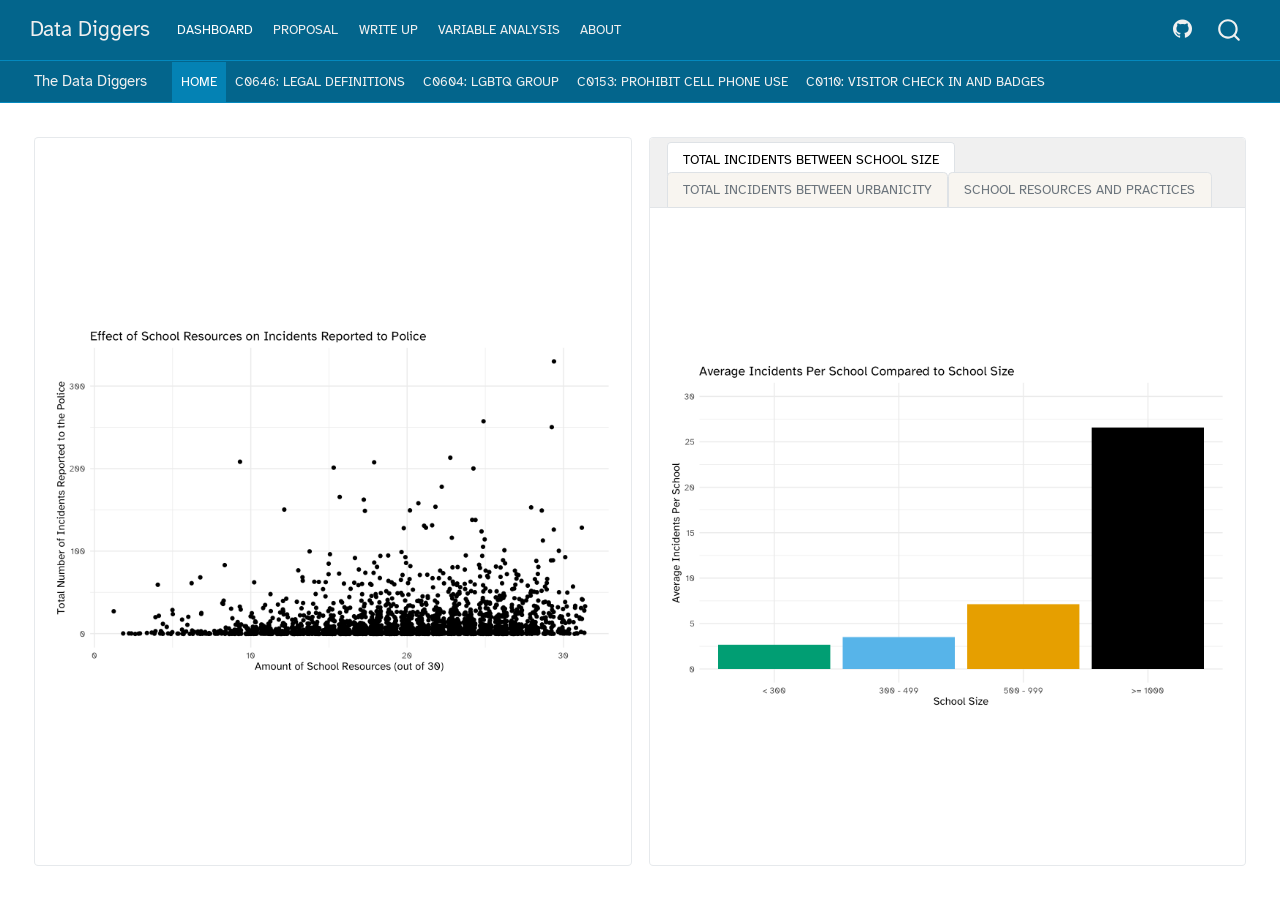
==== commit 87c7e350: "Re-render" ====
--- a/docs/index.html
+++ b/docs/index.html
@@ -2,7 +2,7 @@
 <html xmlns="http://www.w3.org/1999/xhtml" lang="en" xml:lang="en"><head>
 
 <meta charset="utf-8">
-<meta name="generator" content="quarto-1.4.514">
+<meta name="generator" content="quarto-1.4.526">
 
 <meta name="viewport" content="width=device-width, initial-scale=1.0, user-scalable=yes">
 
@@ -69,17 +69,18 @@
     "search-more-match-text": "more match in this document",
     "search-more-matches-text": "more matches in this document",
     "search-clear-button-title": "Clear",
+    "search-text-placeholder": "",
     "search-detached-cancel-button-title": "Cancel",
     "search-submit-button-title": "Submit",
     "search-label": "Search"
   }
 }</script>
-<script src="site_libs/htmlwidgets-1.6.3/htmlwidgets.js"></script>
+<script src="site_libs/htmlwidgets-1.6.2/htmlwidgets.js"></script>
 <script src="site_libs/plotly-binding-4.10.3/plotly.js"></script>
 <script src="site_libs/typedarray-0.1/typedarray.min.js"></script>
 <script src="site_libs/jquery-3.5.1/jquery.min.js"></script>
-<link href="site_libs/crosstalk-1.2.1/css/crosstalk.min.css" rel="stylesheet">
-<script src="site_libs/crosstalk-1.2.1/js/crosstalk.min.js"></script>
+<link href="site_libs/crosstalk-1.2.0/css/crosstalk.min.css" rel="stylesheet">
+<script src="site_libs/crosstalk-1.2.0/js/crosstalk.min.js"></script>
 <link href="site_libs/plotly-htmlwidgets-css-2.11.1/plotly-htmlwidgets.css" rel="stylesheet">
 <script src="site_libs/plotly-main-2.11.1/plotly-latest.min.js"></script>
 
@@ -197,8 +198,8 @@
 </div>
 </div></div><div class="tab-pane html-fill-item html-fill-container" role="tabpanel" id="card-tabset-2-3"><div class="card-body html-fill-item html-fill-container" data-title="School Resources and Practices">
 <div class="cell-output-display html-fill-item html-fill-container">
-<div class="plotly html-widget html-fill-item html-fill-container" id="htmlwidget-da4eac89ed2ce4ec250e" style="width:100%;height:406px;"></div>
-<script type="application/json" data-for="htmlwidget-da4eac89ed2ce4ec250e">{"x":{"visdat":{"919f1b8f1f86":["function () ","plotlyVisDat"]},"cur_data":"919f1b8f1f86","attrs":{"919f1b8f1f86":{"x":{},"y":{},"text":{},"hoverinfo":"text","marker":{"color":{},"colorscale":"Blues"},"alpha_stroke":1,"sizes":[10,100],"spans":[1,20],"type":"bar"}},"layout":{"margin":{"b":40,"l":60,"t":25,"r":10},"title":"School Resources and Practices Impact on Incidents Reported to Police","xaxis":{"domain":[0,1],"automargin":true,"title":"School Resources and Practices","type":"category","categoryorder":"array","categoryarray":["C0110","C0112","C0114","C0116","C0120","C0121","C0122","C0125","C0129","C0134","C0136","C0138","C0139","C0140","C0141","C0142","C0143","C0144","C0146","C0150","C0153","C0155","C0157","C0158","C0161","C0162","C0163","C0165","C0166","C0167","C0169","C0170","C0174","C0175","C0176","C0177","C0179","C0181","C0183","C0186","C0190","C0192","C0204","C0206","C0208","C0210","C0212","C0214","C0216","C0218","C0265","C0266","C0267","C0268","C0269","C0270","C0271","C0272","C0273","C0274","C0276","C0277","C0278","C0600","C0604","C0606","C0608","C0610","C0612","C0614","C0616","C0618","C0621","C0622","C0624","C0626","C0628","C0630","C0632","C0636","C0638","C0640","C0642","C0644","C0646","C0648","C0650","C0661","C0667"]},"yaxis":{"domain":[0,1],"automargin":true,"title":"Slope"},"hovermode":"closest","showlegend":false},"source":"A","config":{"modeBarButtonsToAdd":["hoverclosest","hovercompare"],"showSendToCloud":false},"data":[{"x":["C0110","C0112","C0114","C0116","C0120","C0121","C0122","C0125","C0129","C0134","C0136","C0138","C0140","C0139","C0141","C0143","C0142","C0144","C0146","C0150","C0153","C0155","C0158","C0162","C0166","C0170","C0169","C0161","C0157","C0163","C0165","C0167","C0174","C0183","C0176","C0181","C0175","C0177","C0179","C0186","C0600","C0604","C0606","C0608","C0610","C0612","C0614","C0616","C0618","C0621","C0622","C0624","C0626","C0628","C0630","C0632","C0636","C0638","C0640","C0642","C0644","C0646","C0648","C0650","C0661","C0667","C0190","C0192","C0204","C0206","C0208","C0210","C0212","C0214","C0216","C0218","C0266","C0268","C0265","C0267","C0269","C0270","C0272","C0278","C0271","C0273","C0274","C0276","C0277"],"y":[-3.3668691832223816,-1.397978695326342,1.5042755731653841,6.9223910179154826,5.5923792209519281,0.10162008640761738,0.38471471486976588,5.3926841163146468,3.10914754148813,-2.554883943847349,0.54076999384254332,2.9600952257060857,0.10094253615951802,-0.66765359314992279,-1.1638254809796569,3.6089401658507221,5.4136634418915675,-0.66869858718602793,2.5937544012415823,0.20258159215807381,-3.7693381487649709,0.92324636936249516,0.9828019647213625,1.1661963836796494,1.8141177488224522,-0.50213313132738957,1.5064031185748636,-0.65068982417313959,-0.66569862778026057,0.94572122348608911,-0.13722340711816758,2.1171389710165229,-1.8020012834634898,-0.7738020329335481,-2.6028444791733065,0.22718638409237951,-0.28226096995771049,2.4715798671345892,-1.0487296030545865,-2.1489351310912186,2.132152941663104,9.0542360519560479,3.4325519275683951,6.2753511277332183,7.9806976290657268,8.347940605873502,8.5645443252970352,8.1996248153742055,4.5496806361740294,8.3660773061237492,7.6663482252313626,8.1760762402709641,6.9506963037097949,6.1526617110337627,8.8679905345160339,8.3807840971700749,8.1388953809172992,5.0873604459782609,6.5216405341707704,2.7215185594736853,8.1128488245548134,9.3574927652626823,8.6142858233994009,7.3360396667182739,3.319417095504837,2.4894111689124681,1.6054256238741895,-0.045955228494010437,-2.4958357575810455,2.3024546477479255,6.1815118752910729,2.5218428380542521,3.2899024421275684,2.1524971476861934,2.6892866076620305,2.7976961117939849,-0.39220562558987138,1.5348909923613838,0.35096960723585208,-0.81104149847696094,0.97559413797251393,0.55693405631333048,0.76893735011555531,1.7706832234258596,0.158881877329137,-0.53309320625460432,2.6754937190358108,-0.32764182657786572,0.52346435141880943],"text":["Variable:  C0110 <br>Slope:  -3.36686918322238","Variable:  C0112 <br>Slope:  -1.39797869532634","Variable:  C0114 <br>Slope:  1.50427557316538","Variable:  C0116 <br>Slope:  6.92239101791548","Variable:  C0120 <br>Slope:  5.59237922095193","Variable:  C0121 <br>Slope:  0.101620086407617","Variable:  C0122 <br>Slope:  0.384714714869766","Variable:  C0125 <br>Slope:  5.39268411631465","Variable:  C0129 <br>Slope:  3.10914754148813","Variable:  C0134 <br>Slope:  -2.55488394384735","Variable:  C0136 <br>Slope:  0.540769993842543","Variable:  C0138 <br>Slope:  2.96009522570609","Variable:  C0140 <br>Slope:  0.100942536159518","Variable:  C0139 <br>Slope:  -0.667653593149923","Variable:  C0141 <br>Slope:  -1.16382548097966","Variable:  C0143 <br>Slope:  3.60894016585072","Variable:  C0142 <br>Slope:  5.41366344189157","Variable:  C0144 <br>Slope:  -0.668698587186028","Variable:  C0146 <br>Slope:  2.59375440124158","Variable:  C0150 <br>Slope:  0.202581592158074","Variable:  C0153 <br>Slope:  -3.76933814876497","Variable:  C0155 <br>Slope:  0.923246369362495","Variable:  C0158 <br>Slope:  0.982801964721362","Variable:  C0162 <br>Slope:  1.16619638367965","Variable:  C0166 <br>Slope:  1.81411774882245","Variable:  C0170 <br>Slope:  -0.50213313132739","Variable:  C0169 <br>Slope:  1.50640311857486","Variable:  C0161 <br>Slope:  -0.65068982417314","Variable:  C0157 <br>Slope:  -0.665698627780261","Variable:  C0163 <br>Slope:  0.945721223486089","Variable:  C0165 <br>Slope:  -0.137223407118168","Variable:  C0167 <br>Slope:  2.11713897101652","Variable:  C0174 <br>Slope:  -1.80200128346349","Variable:  C0183 <br>Slope:  -0.773802032933548","Variable:  C0176 <br>Slope:  -2.60284447917331","Variable:  C0181 <br>Slope:  0.22718638409238","Variable:  C0175 <br>Slope:  -0.28226096995771","Variable:  C0177 <br>Slope:  2.47157986713459","Variable:  C0179 <br>Slope:  -1.04872960305459","Variable:  C0186 <br>Slope:  -2.14893513109122","Variable:  C0600 <br>Slope:  2.1321529416631","Variable:  C0604 <br>Slope:  9.05423605195605","Variable:  C0606 <br>Slope:  3.4325519275684","Variable:  C0608 <br>Slope:  6.27535112773322","Variable:  C0610 <br>Slope:  7.98069762906573","Variable:  C0612 <br>Slope:  8.3479406058735","Variable:  C0614 <br>Slope:  8.56454432529704","Variable:  C0616 <br>Slope:  8.19962481537421","Variable:  C0618 <br>Slope:  4.54968063617403","Variable:  C0621 <br>Slope:  8.36607730612375","Variable:  C0622 <br>Slope:  7.66634822523136","Variable:  C0624 <br>Slope:  8.17607624027096","Variable:  C0626 <br>Slope:  6.95069630370979","Variable:  C0628 <br>Slope:  6.15266171103376","Variable:  C0630 <br>Slope:  8.86799053451603","Variable:  C0632 <br>Slope:  8.38078409717007","Variable:  C0636 <br>Slope:  8.1388953809173","Variable:  C0638 <br>Slope:  5.08736044597826","Variable:  C0640 <br>Slope:  6.52164053417077","Variable:  C0642 <br>Slope:  2.72151855947369","Variable:  C0644 <br>Slope:  8.11284882455481","Variable:  C0646 <br>Slope:  9.35749276526268","Variable:  C0648 <br>Slope:  8.6142858233994","Variable:  C0650 <br>Slope:  7.33603966671827","Variable:  C0661 <br>Slope:  3.31941709550484","Variable:  C0667 <br>Slope:  2.48941116891247","Variable:  C0190 <br>Slope:  1.60542562387419","Variable:  C0192 <br>Slope:  -0.0459552284940104","Variable:  C0204 <br>Slope:  -2.49583575758105","Variable:  C0206 <br>Slope:  2.30245464774793","Variable:  C0208 <br>Slope:  6.18151187529107","Variable:  C0210 <br>Slope:  2.52184283805425","Variable:  C0212 <br>Slope:  3.28990244212757","Variable:  C0214 <br>Slope:  2.15249714768619","Variable:  C0216 <br>Slope:  2.68928660766203","Variable:  C0218 <br>Slope:  2.79769611179398","Variable:  C0266 <br>Slope:  -0.392205625589871","Variable:  C0268 <br>Slope:  1.53489099236138","Variable:  C0265 <br>Slope:  0.350969607235852","Variable:  C0267 <br>Slope:  -0.811041498476961","Variable:  C0269 <br>Slope:  0.975594137972514","Variable:  C0270 <br>Slope:  0.55693405631333","Variable:  C0272 <br>Slope:  0.768937350115555","Variable:  C0278 <br>Slope:  1.77068322342586","Variable:  C0271 <br>Slope:  0.158881877329137","Variable:  C0273 <br>Slope:  -0.533093206254604","Variable:  C0274 <br>Slope:  2.67549371903581","Variable:  C0276 <br>Slope:  -0.327641826577866","Variable:  C0277 <br>Slope:  0.523464351418809"],"hoverinfo":["text","text","text","text","text","text","text","text","text","text","text","text","text","text","text","text","text","text","text","text","text","text","text","text","text","text","text","text","text","text","text","text","text","text","text","text","text","text","text","text","text","text","text","text","text","text","text","text","text","text","text","text","text","text","text","text","text","text","text","text","text","text","text","text","text","text","text","text","text","text","text","text","text","text","text","text","text","text","text","text","text","text","text","text","text","text","text","text","text"],"marker":{"color":[0.12879729937828838,0.12831194552572575,0.12911930627225793,0.1308072770342974,0.13203234330399377,0.12812183669942298,0.12817007645890915,0.14063305826394354,0.13014178927941794,0.12967117602415376,0.12824668068209868,0.13164492971521077,0.12811845706596597,0.12829029985929694,0.12860683331756015,0.13366108000729554,0.134143525187712,0.1282782146979019,0.1292608498491325,0.12812938468515009,0.13389064868016115,0.12821250410984028,0.12821682765186293,0.12872278491312439,0.12848566861954586,0.12820975913626972,0.12849971546270442,0.12830501022054305,0.12821604133038256,0.12821807674092831,0.12811868016939043,0.12919725607893415,0.12849297056110437,0.1282476487179961,0.12878310817845498,0.12812446629080393,0.12815285046461172,0.12922402326803201,0.12858278988982499,0.12922977424340568,0.13010715679275048,0.15625333685299586,0.13278869204123203,0.14288911347030089,0.15068100303557563,0.15345705944034771,0.15580251713346341,0.15412269458663119,0.13593243420082476,0.15398122406907427,0.15241746175592133,0.15284277822835945,0.14316180404589135,0.14374046850343197,0.15847278795450828,0.15626571859902311,0.15427691447090475,0.13870510805230069,0.14527695912711205,0.13046918037706723,0.15420263035540338,0.1621600946137049,0.15292965543226697,0.15005263222898887,0.13287119253232657,0.13077777571819016,0.12926002743997539,0.12811852441941887,0.13056026950296443,0.1301711975907949,0.14457273388048525,0.1295901476999328,0.13223849235872628,0.13016261634563117,0.13092650755094065,0.13108530638348861,0.12814836315143593,0.12887614832227604,0.12816006186305029,0.12828255045738529,0.12853206296238598,0.12813969509261605,0.12837963025977689,0.12922908277911194,0.12812810984118636,0.12820635175431877,0.13122628871301745,0.12814585784509172,0.12821118898576306],"colorscale":"Blues","line":{"color":"rgba(31,119,180,1)"}},"type":"bar","error_y":{"color":"rgba(31,119,180,1)"},"error_x":{"color":"rgba(31,119,180,1)"},"xaxis":"x","yaxis":"y","frame":null}],"highlight":{"on":"plotly_click","persistent":false,"dynamic":false,"selectize":false,"opacityDim":0.20000000000000001,"selected":{"opacity":1},"debounce":0},"shinyEvents":["plotly_hover","plotly_click","plotly_selected","plotly_relayout","plotly_brushed","plotly_brushing","plotly_clickannotation","plotly_doubleclick","plotly_deselect","plotly_afterplot","plotly_sunburstclick"],"base_url":"https://plot.ly"},"evals":[],"jsHooks":[]}</script>
+<div class="plotly html-widget html-fill-item-overflow-hidden html-fill-item html-fill-container" id="htmlwidget-9d7f48dbcb7f17131020" style="width:100%;height:406px;"></div>
+<script type="application/json" data-for="htmlwidget-9d7f48dbcb7f17131020">{"x":{"visdat":{"905718746a5":["function () ","plotlyVisDat"]},"cur_data":"905718746a5","attrs":{"905718746a5":{"x":{},"y":{},"text":{},"hoverinfo":"text","marker":{"color":{},"colorscale":"Blues"},"alpha_stroke":1,"sizes":[10,100],"spans":[1,20],"type":"bar"}},"layout":{"margin":{"b":40,"l":60,"t":25,"r":10},"title":"School Resources and Practices Impact on Incidents Reported to Police","xaxis":{"domain":[0,1],"automargin":true,"title":"School Resources and Practices","type":"category","categoryorder":"array","categoryarray":["C0110","C0112","C0114","C0116","C0120","C0121","C0122","C0125","C0129","C0134","C0136","C0138","C0139","C0140","C0141","C0142","C0143","C0144","C0146","C0150","C0153","C0155","C0157","C0158","C0161","C0162","C0163","C0165","C0166","C0167","C0169","C0170","C0174","C0175","C0176","C0177","C0179","C0181","C0183","C0186","C0190","C0192","C0204","C0206","C0208","C0210","C0212","C0214","C0216","C0218","C0265","C0266","C0267","C0268","C0269","C0270","C0271","C0272","C0273","C0274","C0276","C0277","C0278","C0600","C0604","C0606","C0608","C0610","C0612","C0614","C0616","C0618","C0621","C0622","C0624","C0626","C0628","C0630","C0632","C0636","C0638","C0640","C0642","C0644","C0646","C0648","C0650","C0661","C0667"]},"yaxis":{"domain":[0,1],"automargin":true,"title":"Slope"},"hovermode":"closest","showlegend":false},"source":"A","config":{"modeBarButtonsToAdd":["hoverclosest","hovercompare"],"showSendToCloud":false},"data":[{"x":["C0110","C0112","C0114","C0116","C0120","C0121","C0122","C0125","C0129","C0134","C0136","C0138","C0140","C0139","C0141","C0143","C0142","C0144","C0146","C0150","C0153","C0155","C0158","C0162","C0166","C0170","C0169","C0161","C0157","C0163","C0165","C0167","C0174","C0183","C0176","C0181","C0175","C0177","C0179","C0186","C0600","C0604","C0606","C0608","C0610","C0612","C0614","C0616","C0618","C0621","C0622","C0624","C0626","C0628","C0630","C0632","C0636","C0638","C0640","C0642","C0644","C0646","C0648","C0650","C0661","C0667","C0190","C0192","C0204","C0206","C0208","C0210","C0212","C0214","C0216","C0218","C0266","C0268","C0265","C0267","C0269","C0270","C0272","C0278","C0271","C0273","C0274","C0276","C0277"],"y":[-3.3668691832224771,-1.3979786953263014,1.5042755731653989,6.9223910179149435,5.5923792209516572,0.10162008640758026,0.38471471486976072,5.392684116314638,3.1091475414881442,-2.5548839438472881,0.54076999384249846,2.9600952257062358,0.10094253615957197,-0.66765359314986827,-1.163825480979557,3.6089401658508522,5.4136634418916962,-0.66869858718615116,2.5937544012416534,0.20258159215793151,-3.7693381487649074,0.92324636936244731,0.98280196472187853,1.1661963836797562,1.8141177488225131,-0.50213313132728599,1.5064031185750566,-0.65068982417309051,-0.66569862778016919,0.94572122348619014,-0.13722340711828909,2.1171389710164252,-1.8020012834633332,-0.77380203293347016,-2.6028444791731724,0.2271863840923681,-0.28226096995774558,2.4715798671345879,-1.0487296030545041,-2.1489351310911871,2.1321529416631297,9.054236051956595,3.4325519275684551,6.2753511277329359,7.9806976290660812,8.3479406058738554,8.564544325297657,8.1996248153739106,4.5496806361740161,8.3660773061240299,7.6663482252313289,8.1760762402710991,6.9506963037094538,6.1526617110337467,8.8679905345163768,8.3807840971701104,8.1388953809172158,5.0873604459780646,6.5216405341711106,2.7215185594737803,8.1128488245547281,9.3574927652629096,8.6142858233998947,7.3360396667182357,3.3194170955048317,2.4894111689124454,1.6054256238743585,-0.045955228493991161,-2.495835757581113,2.3024546477479624,6.1815118752914193,2.5218428380542997,3.2899024421277479,2.152497147686157,2.6892866076619817,2.797696111793885,-0.39220562558980288,1.5348909923615013,0.35096960723593712,-0.81104149847678497,0.97559413797264727,0.55693405631441428,0.76893735011556352,1.7706832234259551,0.15888187732920755,-0.53309320625450218,2.6754937190360066,-0.32764182657766078,0.523464351418929],"text":["Variable:  C0110 <br>Slope:  -3.36686918322248","Variable:  C0112 <br>Slope:  -1.3979786953263","Variable:  C0114 <br>Slope:  1.5042755731654","Variable:  C0116 <br>Slope:  6.92239101791494","Variable:  C0120 <br>Slope:  5.59237922095166","Variable:  C0121 <br>Slope:  0.10162008640758","Variable:  C0122 <br>Slope:  0.384714714869761","Variable:  C0125 <br>Slope:  5.39268411631464","Variable:  C0129 <br>Slope:  3.10914754148814","Variable:  C0134 <br>Slope:  -2.55488394384729","Variable:  C0136 <br>Slope:  0.540769993842498","Variable:  C0138 <br>Slope:  2.96009522570624","Variable:  C0140 <br>Slope:  0.100942536159572","Variable:  C0139 <br>Slope:  -0.667653593149868","Variable:  C0141 <br>Slope:  -1.16382548097956","Variable:  C0143 <br>Slope:  3.60894016585085","Variable:  C0142 <br>Slope:  5.4136634418917","Variable:  C0144 <br>Slope:  -0.668698587186151","Variable:  C0146 <br>Slope:  2.59375440124165","Variable:  C0150 <br>Slope:  0.202581592157932","Variable:  C0153 <br>Slope:  -3.76933814876491","Variable:  C0155 <br>Slope:  0.923246369362447","Variable:  C0158 <br>Slope:  0.982801964721879","Variable:  C0162 <br>Slope:  1.16619638367976","Variable:  C0166 <br>Slope:  1.81411774882251","Variable:  C0170 <br>Slope:  -0.502133131327286","Variable:  C0169 <br>Slope:  1.50640311857506","Variable:  C0161 <br>Slope:  -0.65068982417309","Variable:  C0157 <br>Slope:  -0.665698627780169","Variable:  C0163 <br>Slope:  0.94572122348619","Variable:  C0165 <br>Slope:  -0.137223407118289","Variable:  C0167 <br>Slope:  2.11713897101643","Variable:  C0174 <br>Slope:  -1.80200128346333","Variable:  C0183 <br>Slope:  -0.77380203293347","Variable:  C0176 <br>Slope:  -2.60284447917317","Variable:  C0181 <br>Slope:  0.227186384092368","Variable:  C0175 <br>Slope:  -0.282260969957746","Variable:  C0177 <br>Slope:  2.47157986713459","Variable:  C0179 <br>Slope:  -1.0487296030545","Variable:  C0186 <br>Slope:  -2.14893513109119","Variable:  C0600 <br>Slope:  2.13215294166313","Variable:  C0604 <br>Slope:  9.0542360519566","Variable:  C0606 <br>Slope:  3.43255192756846","Variable:  C0608 <br>Slope:  6.27535112773294","Variable:  C0610 <br>Slope:  7.98069762906608","Variable:  C0612 <br>Slope:  8.34794060587386","Variable:  C0614 <br>Slope:  8.56454432529766","Variable:  C0616 <br>Slope:  8.19962481537391","Variable:  C0618 <br>Slope:  4.54968063617402","Variable:  C0621 <br>Slope:  8.36607730612403","Variable:  C0622 <br>Slope:  7.66634822523133","Variable:  C0624 <br>Slope:  8.1760762402711","Variable:  C0626 <br>Slope:  6.95069630370945","Variable:  C0628 <br>Slope:  6.15266171103375","Variable:  C0630 <br>Slope:  8.86799053451638","Variable:  C0632 <br>Slope:  8.38078409717011","Variable:  C0636 <br>Slope:  8.13889538091722","Variable:  C0638 <br>Slope:  5.08736044597806","Variable:  C0640 <br>Slope:  6.52164053417111","Variable:  C0642 <br>Slope:  2.72151855947378","Variable:  C0644 <br>Slope:  8.11284882455473","Variable:  C0646 <br>Slope:  9.35749276526291","Variable:  C0648 <br>Slope:  8.6142858233999","Variable:  C0650 <br>Slope:  7.33603966671824","Variable:  C0661 <br>Slope:  3.31941709550483","Variable:  C0667 <br>Slope:  2.48941116891245","Variable:  C0190 <br>Slope:  1.60542562387436","Variable:  C0192 <br>Slope:  -0.0459552284939912","Variable:  C0204 <br>Slope:  -2.49583575758111","Variable:  C0206 <br>Slope:  2.30245464774796","Variable:  C0208 <br>Slope:  6.18151187529142","Variable:  C0210 <br>Slope:  2.5218428380543","Variable:  C0212 <br>Slope:  3.28990244212775","Variable:  C0214 <br>Slope:  2.15249714768616","Variable:  C0216 <br>Slope:  2.68928660766198","Variable:  C0218 <br>Slope:  2.79769611179388","Variable:  C0266 <br>Slope:  -0.392205625589803","Variable:  C0268 <br>Slope:  1.5348909923615","Variable:  C0265 <br>Slope:  0.350969607235937","Variable:  C0267 <br>Slope:  -0.811041498476785","Variable:  C0269 <br>Slope:  0.975594137972647","Variable:  C0270 <br>Slope:  0.556934056314414","Variable:  C0272 <br>Slope:  0.768937350115564","Variable:  C0278 <br>Slope:  1.77068322342596","Variable:  C0271 <br>Slope:  0.158881877329208","Variable:  C0273 <br>Slope:  -0.533093206254502","Variable:  C0274 <br>Slope:  2.67549371903601","Variable:  C0276 <br>Slope:  -0.327641826577661","Variable:  C0277 <br>Slope:  0.523464351418929"],"hoverinfo":["text","text","text","text","text","text","text","text","text","text","text","text","text","text","text","text","text","text","text","text","text","text","text","text","text","text","text","text","text","text","text","text","text","text","text","text","text","text","text","text","text","text","text","text","text","text","text","text","text","text","text","text","text","text","text","text","text","text","text","text","text","text","text","text","text","text","text","text","text","text","text","text","text","text","text","text","text","text","text","text","text","text","text","text","text","text","text","text","text"],"marker":{"color":[0.1287972993782866,0.12831194552573036,0.12911930627225818,0.13080727703429634,0.1320323433039928,0.12812183669942387,0.12817007645890605,0.14063305826394043,0.13014178927941839,0.12967117602415451,0.1282466806820988,0.13164492971521266,0.12811845706596472,0.1282902998592976,0.12860683331756284,0.13366108000729524,0.13414352518770994,0.12827821469790485,0.12926084984913278,0.12812938468515095,0.1338906486801611,0.12821250410984183,0.12821682765186343,0.12872278491312497,0.12848566861954319,0.12820975913626817,0.12849971546270561,0.12830501022054377,0.12821604133038625,0.12821807674092645,0.12811868016939115,0.12919725607893567,0.12849297056110337,0.12824764871799421,0.12878310817845573,0.12812446629080351,0.12815285046460936,0.12922402326803009,0.12858278988982363,0.12922977424340296,0.13010715679275128,0.15625333685300008,0.1327886920412347,0.14288911347030292,0.15068100303558379,0.15345705944034857,0.15580251713346221,0.15412269458663316,0.13593243420082382,0.15398122406907436,0.15241746175592516,0.15284277822835957,0.14316180404589393,0.14374046850343422,0.15847278795451053,0.15626571859902469,0.15427691447090655,0.1387051080522988,0.14527695912711341,0.13046918037706789,0.15420263035540277,0.16216009461370956,0.15292965543226819,0.15005263222898865,0.13287119253232604,0.13077777571819058,0.12926002743997572,0.12811852441941859,0.13056026950296523,0.13017119759079571,0.14457273388048739,0.12959014769993768,0.13223849235872756,0.1301626163456342,0.13092650755094212,0.13108530638349089,0.12814836315143632,0.12887614832228028,0.12816006186305304,0.1282825504573861,0.12853206296238659,0.12813969509261836,0.12837963025977839,0.12922908277911094,0.12812810984118905,0.12820635175431794,0.13122628871302075,0.12814585784509289,0.12821118898576661],"colorscale":"Blues","line":{"color":"rgba(31,119,180,1)"}},"type":"bar","error_y":{"color":"rgba(31,119,180,1)"},"error_x":{"color":"rgba(31,119,180,1)"},"xaxis":"x","yaxis":"y","frame":null}],"highlight":{"on":"plotly_click","persistent":false,"dynamic":false,"selectize":false,"opacityDim":0.20000000000000001,"selected":{"opacity":1},"debounce":0},"shinyEvents":["plotly_hover","plotly_click","plotly_selected","plotly_relayout","plotly_brushed","plotly_brushing","plotly_clickannotation","plotly_doubleclick","plotly_deselect","plotly_afterplot","plotly_sunburstclick"],"base_url":"https://plot.ly"},"evals":[],"jsHooks":[]}</script>
 </div>
 </div></div></div><bslib-tooltip placement="auto" bsoptions="[]" data-require-bs-version="5" data-require-bs-caller="tooltip()">
     <template>Expand</template>
